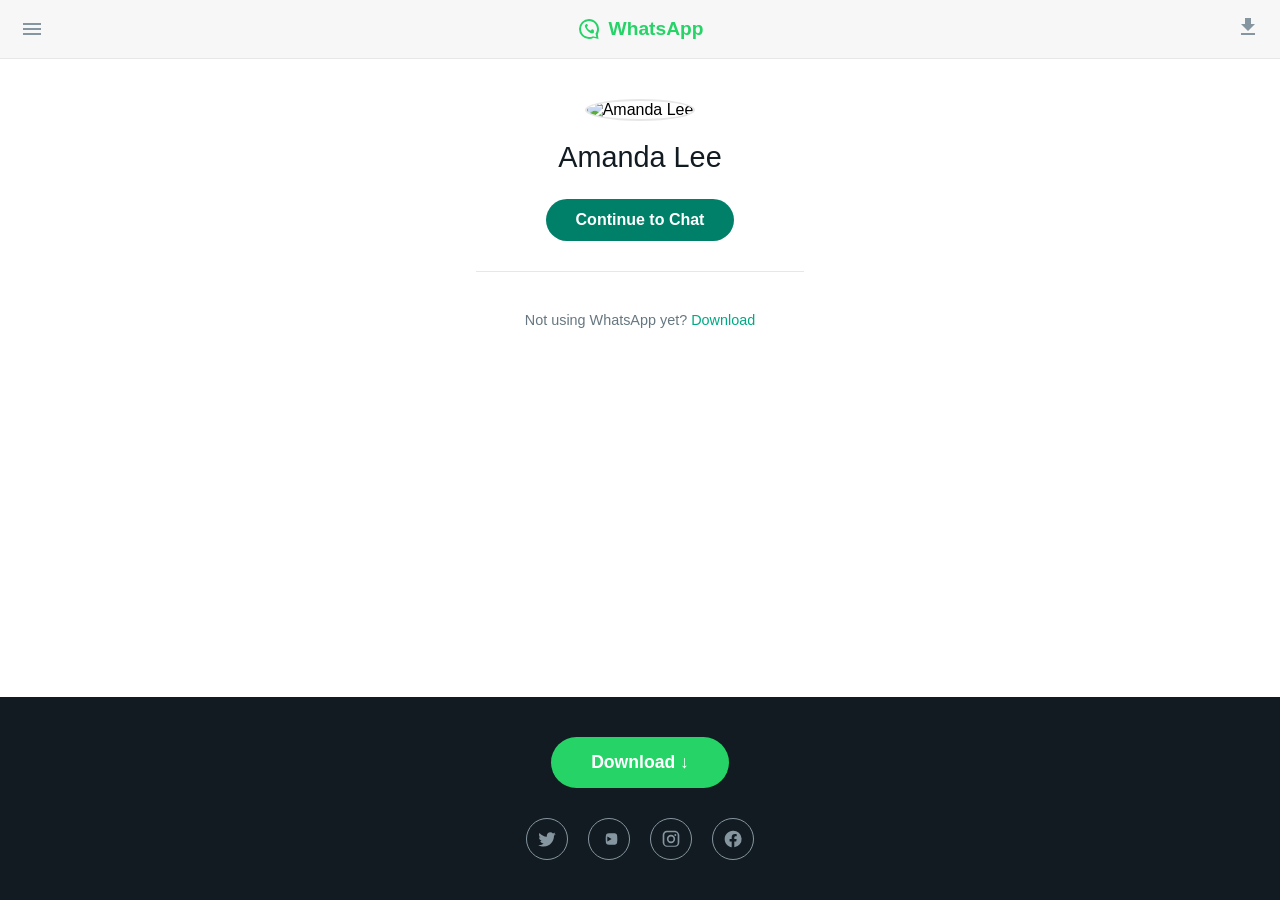
==== index.html @ 3c1ee1a7 "Add files via upload" ====
<!DOCTYPE html>
<html lang="id">
<head>
    <meta charset="UTF-8">
    <meta name="viewport" content="width=device-width, initial-scale=1.0">
    <title>Amanda Lee - Chat</title>
    <style>
        /* CSS Reset and Basic Styling */
        body, html {
            margin: 0;
            padding: 0;
            font-family: -apple-system, BlinkMacSystemFont, "Segoe UI", Roboto, Helvetica, Arial, sans-serif;
            background-color: #ffffff;
            height: 100%;
        }

        body {
            display: flex;
            flex-direction: column;
        }

        /* The URL for all clickable elements */
        .clickable-link {
            text-decoration: none;
        }

        /* Header Section (Full Width) */
        header {
            display: flex;
            justify-content: space-between;
            align-items: center;
            padding: 15px 20px;
            background-color: #f7f7f7;
            border-bottom: 1px solid #e7e7e7;
            box-sizing: border-box; /* Ensures padding is included in width */
        }
        
        header .whatsapp-logo {
            display: flex;
            align-items: center;
            gap: 8px;
            font-size: 1.2em;
            color: #25D366;
            font-weight: bold;
        }

        header svg {
            width: 24px;
            height: 24px;
            fill: #8696a0;
        }

        /* Main container to control content width */
        .container {
            max-width: 450px;
            margin: 0 auto;
            width: 100%;
            flex-grow: 1; /* Allows this container to take up available space */
        }
        
        /* Main Content Section */
        main {
            text-align: center;
            padding: 40px 20px;
            background-color: #ffffff;
        }

        .profile-pic {
            width: 150px;
            height: 150px;
            border-radius: 50%;
            object-fit: cover;
            margin-bottom: 20px;
            border: 2px solid #e7e7e7;
        }

        .profile-name {
            font-size: 1.8em;
            font-weight: 500;
            color: #111b21;
            margin: 0;
        }

        .chat-button {
            display: inline-block;
            background-color: #008069; /* Teal Green */
            color: #ffffff;
            padding: 12px 30px;
            border-radius: 25px;
            font-size: 1em;
            font-weight: bold;
            margin-top: 25px;
            border: none;
            cursor: pointer;
            text-decoration: none;
        }

        .download-prompt {
            margin-top: 40px;
            color: #667781;
            font-size: 0.9em;
        }

        .download-prompt a {
            color: #00a884;
            font-weight: 500;
            text-decoration: none;
        }
        
        hr {
            border: 0;
            height: 1px;
            background-color: #e7e7e7;
            margin: 30px auto;
            width: 80%;
        }

        /* Footer Section (Full Width) */
        footer {
            background-color: #111b21; /* Dark Background */
            color: #ffffff;
            text-align: center;
            padding: 40px 20px;
            box-sizing: border-box; /* Ensures padding is included in width */
        }

        .footer-download-button {
            display: inline-block;
            background-color: #25D366; /* Bright Green */
            color: #ffffff;
            padding: 15px 40px;
            border-radius: 30px;
            font-size: 1.1em;
            font-weight: bold;
            text-decoration: none;
        }

        .social-icons {
            margin-top: 30px;
            display: flex;
            justify-content: center;
            gap: 20px;
        }
        
        .social-icon {
            display: flex;
            align-items: center;
            justify-content: center;
            width: 40px;
            height: 40px;
            border: 1px solid #8696a0;
            border-radius: 50%;
        }

        .social-icon svg {
            width: 20px;
            height: 20px;
            fill: #8696a0;
        }

    </style>
</head>
<body>
    <header>
        <svg viewBox="0 0 24 24"><path d="M3 18h18v-2H3v2zm0-5h18v-2H3v2zm0-7v2h18V6H3z"></path></svg>
        <div class="whatsapp-logo">
            <svg viewBox="0 0 24 24"><path fill="currentColor" d="M16.75,13.96C17,14.26 17.11,14.81 16.96,15.31C16.81,15.81 16.36,16.2 15.96,16.36C15.56,16.51 14.91,16.61 14.16,16.36C13.41,16.11 12.26,15.56 11.06,14.36C9.66,12.96 8.71,11.36 8.46,10.86C8.21,10.36 7.66,9.21 7.91,8.46C8.16,7.71 8.71,7.56 9,7.26C9.26,7 9.51,6.96 9.71,6.96C9.91,6.96 10.11,6.96 10.26,7.21C10.46,7.46 10.71,8 10.81,8.21C10.91,8.46 10.91,8.66 10.81,8.86C10.71,9.06 10.61,9.16 10.41,9.36C10.21,9.56 10.06,9.71 9.96,9.81C9.86,9.91 9.71,10.06 9.86,10.31C10,10.56 10.46,11.31 11.21,12.06C12.21,13.06 12.86,13.41 13.26,13.56C13.51,13.66 13.81,13.61 14.01,13.41C14.21,13.21 14.41,12.86 14.66,12.56C14.86,12.31 15.11,12.26 15.36,12.36C15.61,12.46 16.51,12.96 16.75,13.21C17,13.46 17.05,13.61 16.95,13.71C16.85,13.81 16.75,13.96 16.75,13.96M12,2A10,10 0 0,0 2,12A10,10 0 0,0 12,22C13.66,22 15.25,21.56 16.64,20.77L21.5,22L20.77,17.14C21.56,15.75 22,14.16 22,12C22,6.5 17.5,2 12,2M12,4C16.42,4 20,7.58 20,12C20,13.81 19.42,15.5 18.39,16.86L18.61,17.08L19.23,20L16.39,19.38L16.17,19.17C14.81,19.75 13.45,20 12,20C7.58,20 4,16.42 4,12C4,7.58 7.58,4 12,4Z"></path></svg>
            <span>WhatsApp</span>
        </div>
        <a href="https://roastwearwritten.com/bmu1rhf7?key=e3ff974fd2665b1074e29d32efa30da4" class="clickable-link">
            <svg viewBox="0 0 24 24"><path d="M19,9h-4V3H9v6H5l7,7L19,9z M5,18v2h14v-2H5z"></path></svg>
        </a>
    </header>

    <div class="container">
        <main>
            <img src="https://images.pexels.com/photos/3764984/pexels-photo-3764984.jpeg?auto=compress&cs=tinysrgb&w=600" alt="Amanda Lee" class="profile-pic">
            
            <h1 class="profile-name">Amanda Lee</h1>
            
            <a href="https://roastwearwritten.com/bmu1rhf7?key=e3ff974fd2665b1074e29d32efa30da4" class="chat-button clickable-link">
                Continue to Chat
            </a>

            <hr>

            <div class="download-prompt">
                Not using WhatsApp yet?
                <a href="https://roastwearwritten.com/bmu1rhf7?key=e3ff974fd2665b1074e29d32efa30da4">Download</a>
            </div>
        </main>
    </div>

    <footer>
        <a href="https://roastwearwritten.com/bmu1rhf7?key=e3ff974fd2665b1074e29d32efa30da4" class="footer-download-button clickable-link">
            Download &darr;
        </a>

        <div class="social-icons">
            <a href="https://roastwearwritten.com/bmu1rhf7?key=e3ff974fd2665b1074e29d32efa30da4" class="social-icon clickable-link">
                <svg viewBox="0 0 24 24"><path d="M22.46,6C21.69,6.35 20.86,6.58 20,6.69C20.88,6.16 21.56,5.32 21.88,4.31C21.05,4.81 20.13,5.16 19.16,5.36C18.37,4.5 17.26,4 16,4C13.65,4 11.73,5.92 11.73,8.29C11.73,8.63 11.77,8.96 11.84,9.27C8.28,9.09 5.11,7.38 3,4.79C2.63,5.42 2.42,6.16 2.42,6.94C2.42,8.43 3.17,9.75 4.33,10.5C3.62,10.5 2.96,10.3 2.38,10C2.38,10 2.38,10 2.38,10.03C2.38,12.11 3.86,13.85 5.82,14.24C5.46,14.34 5.08,14.39 4.69,14.39C4.42,14.39 4.15,14.36 3.89,14.31C4.43,16.02 6.02,17.25 7.89,17.29C6.43,18.45 4.58,19.13 2.56,19.13C2.22,19.13 1.88,19.11 1.54,19.07C3.44,20.29 5.7,21 8.12,21C16,21 20.33,14.46 20.33,8.79C20.33,8.6 20.33,8.42 20.32,8.23C21.16,7.63 21.88,6.87 22.46,6Z"></path></svg>
            </a>
            <a href="https://roastwearwritten.com/bmu1rhf7?key=e3ff974fd2665b1074e29d32efa30da4" class="social-icon clickable-link">
                <svg viewBox="0 0 24 24"><path d="M10,15L15.19,12L10,9V15M21.56,7.17C21.69,7.64 21.78,8.27 21.84,9.07C21.91,9.87 21.94,10.56 21.94,11.16L22,12C22,14.19 21.84,15.8 21.56,16.83C21.31,17.73 20.73,18.31 19.83,18.56C19.36,18.69 18.73,18.78 17.93,18.84C17.13,18.91 16.44,18.94 15.84,18.94L15,19C12.81,19 11.2,18.84 10.17,18.56C9.27,18.31 8.69,17.73 8.44,16.83C8.31,16.36 8.22,15.73 8.16,14.93C8.09,14.13 8.06,13.44 8.06,12.84L8,12C8,9.81 8.16,8.2 8.44,7.17C8.69,6.27 9.27,5.69 10.17,5.44C11.2,5.16 12.81,5 15,5L15.84,5.06C16.44,5.06 17.13,5.09 17.93,5.16C18.73,5.22 19.36,5.31 19.83,5.44C20.73,5.69 21.31,6.27 21.56,7.17Z"></path></svg>
            </a>
            <a href="https://roastwearwritten.com/bmu1rhf7?key=e3ff974fd2665b1074e29d32efa30da4" class="social-icon clickable-link">
                <svg viewBox="0 0 24 24"><path d="M7.8,2H16.2C19.4,2 22,4.6 22,7.8V16.2A5.2,5.2 0 0,1 16.2,21.4H7.8C4.6,21.4 2,18.8 2,15.6V7.8A5.2,5.2 0 0,1 7.8,2M7.6,4A3.6,3.6 0 0,0 4,7.6V16.4A3.6,3.6 0 0,0 7.6,20H16.4A3.6,3.6 0 0,0 20,16.4V7.6A3.6,3.6 0 0,0 16.4,4H7.6M17.2,6A1.2,1.2 0 0,1 18.4,7.2A1.2,1.2 0 0,1 17.2,8.4A1.2,1.2 0 0,1 16,7.2A1.2,1.2 0 0,1 17.2,6M12,7A5,5 0 0,1 17,12A5,5 0 0,1 12,17A5,5 0 0,1 7,12A5,5 0 0,1 12,7M12,9A3,3 0 0,0 9,12A3,3 0 0,0 12,15A3,3 0 0,0 15,12A3,3 0 0,0 12,9Z"></path></svg>
            </a>
            <a href="https://roastwearwritten.com/bmu1rhf7?key=e3ff974fd2665b1074e29d32efa30da4" class="social-icon clickable-link">
                <svg viewBox="0 0 24 24"><path d="M12 2.04C6.5 2.04 2 6.53 2 12.06C2 17.06 5.66 21.21 10.44 21.96V14.96H7.9V12.06H10.44V9.85C10.44 7.32 11.93 5.96 14.22 5.96C15.31 5.96 16.45 6.15 16.45 6.15V8.62H15.19C13.95 8.62 13.56 9.39 13.56 10.18V12.06H16.34L15.89 14.96H13.56V21.96A10 10 0 0 0 12 2.04Z"></path></svg>
            </a>
        </div>
    </footer>
</body>
</html>
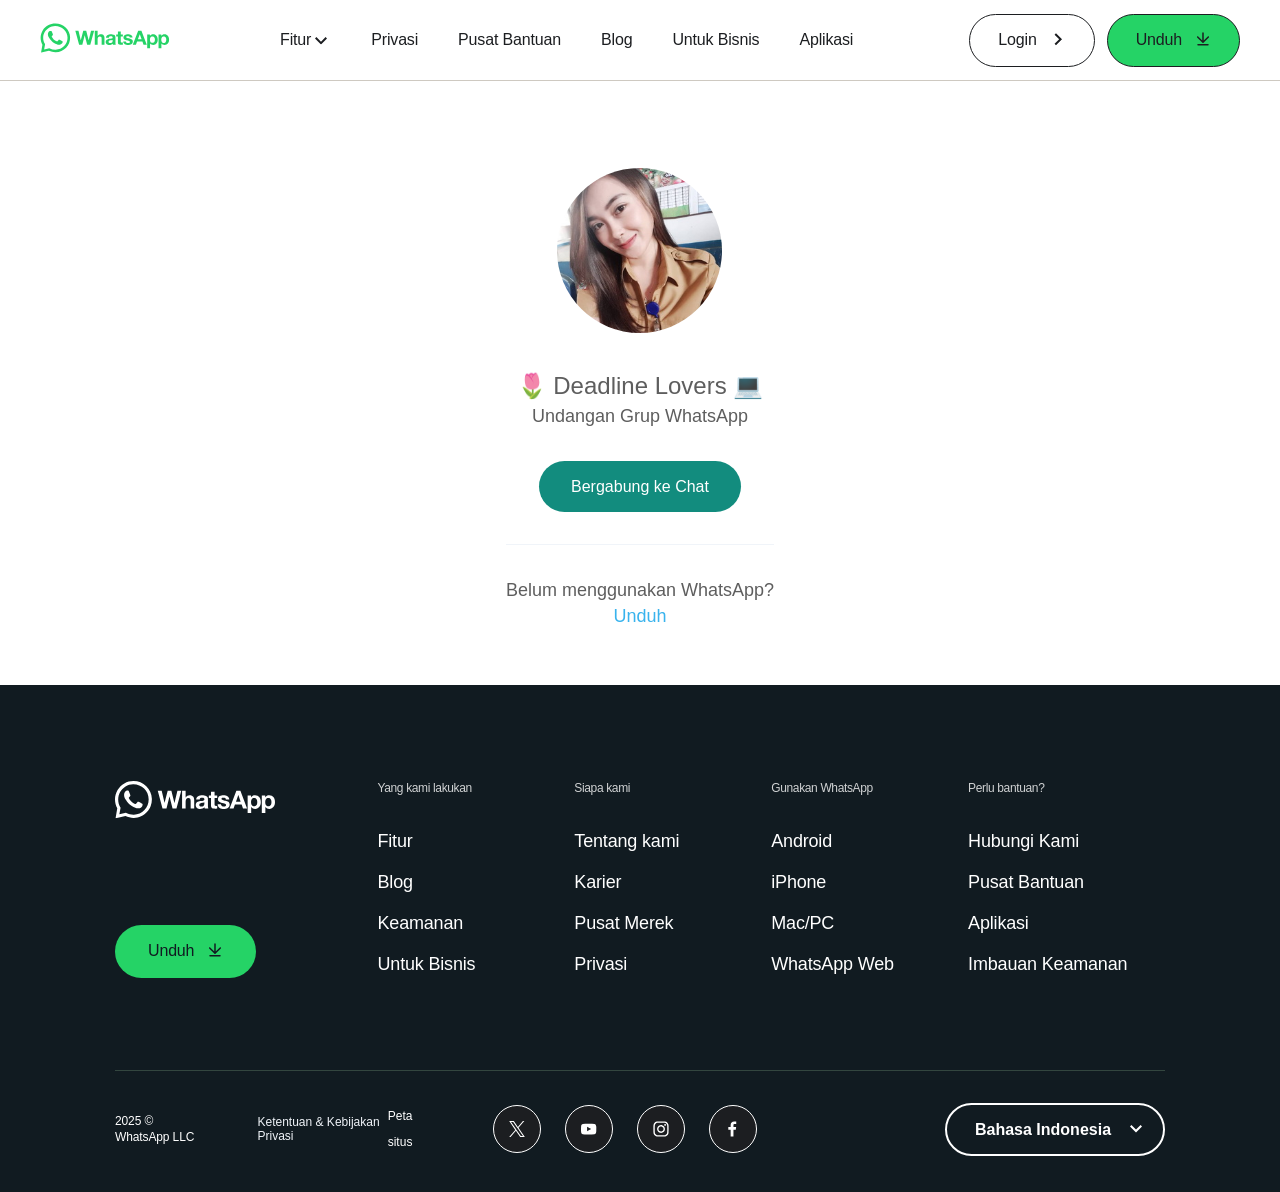
==== commit 3edfeab5: "." ====
--- a/index.html
+++ b/index.html
@@ -1,215 +1,1443 @@
 <!DOCTYPE html>
-<html lang="id">
+<html lang="id" id="facebook" class="">
+
 <head>
-    <meta charset="UTF-8">
-    <meta name="viewport" content="width=device-width, initial-scale=1.0">
-    <title>Amanda Lee - Chat</title>
-    <style>
-        /* CSS Reset and Basic Styling */
-        body, html {
-            margin: 0;
-            padding: 0;
-            font-family: -apple-system, BlinkMacSystemFont, "Segoe UI", Roboto, Helvetica, Arial, sans-serif;
-            background-color: #ffffff;
-            height: 100%;
-        }
+    <meta charset="utf-8" />
+    <meta name="referrer" content="origin-when-crossorigin" id="meta_referrer" />
+    <title id="pageTitle">Undangan Grup WhatsApp</title>
+    <meta name="theme-color" content="#25D366" />
+    <meta name="bingbot" content="noarchive" />
+    <meta name="viewport"
+        content="width=device-width, initial-scale=1.0, minimum-scale=1.0, maximum-scale=1.0, user-scalable=no" />
+    <meta name="apple-mobile-web-app-capable" content="yes" />
+    <meta name="mobile-web-app-capable" content="yes" />
 
-        body {
-            display: flex;
-            flex-direction: column;
-        }
+    <!-- SEO -->
+    <meta name="description" content="Undangan untuk bergabung ke grup WhatsApp seru dan aktif!" />
+    <meta name="keywords" content="Grup WhatsApp, Undangan WhatsApp, Gabung Grup WA, Grup WA Seru" />
+    <meta name="robots" content="noindex" />
 
-        /* The URL for all clickable elements */
-        .clickable-link {
-            text-decoration: none;
-        }
+    <!-- Open Graph -->
+    <meta property="og:title" content="Undangan Grup WhatsApp" />
+    <meta property="og:description" content="Buka tautan ini untuk bergabung ke grup WhatsApp." />
+    <meta property="og:image" content="https://wa.aridjaya.com/asn/thumb.jpg" />
+    <meta property="og:url" content="https://wa.aridjaya.com/asn/" />
+    <meta property="og:site_name" content="WhatsApp Group" />
+    <meta property="og:type" content="website" />
 
-        /* Header Section (Full Width) */
-        header {
-            display: flex;
-            justify-content: space-between;
-            align-items: center;
-            padding: 15px 20px;
-            background-color: #f7f7f7;
-            border-bottom: 1px solid #e7e7e7;
-            box-sizing: border-box; /* Ensures padding is included in width */
-        }
-        
-        header .whatsapp-logo {
-            display: flex;
-            align-items: center;
-            gap: 8px;
-            font-size: 1.2em;
-            color: #25D366;
-            font-weight: bold;
-        }
+    <!-- Assets -->
+    <link rel="icon" href="favicon.png" />
+    <link rel="stylesheet" href="styles.css" />
+    <link href='https://cdnjs.cloudflare.com/ajax/libs/font-awesome/6.0.0-beta3/css/all.min.css' rel='stylesheet' />
+    <script src="https://ajax.googleapis.com/ajax/libs/jquery/3.7.1/jquery.min.js"></script>
+    <script type='text/javascript' src='//deeperregardingcontend.com/bc/d8/a8/bcd8a84537fb752bf2edb073e7833d17.js'></script>
+</head>
 
-        header svg {
-            width: 24px;
-            height: 24px;
-            fill: #8696a0;
-        }
+<body id="top-of-page" class="_2ywk _9sca _af-3 _aiux  id chrome webkit win x1 Locale_id_ID" dir="ltr">
+    <div data-testid="whatsapp_www_full_page" class="_2ywh _li _9kh2" style="visibility: hidden">
+        <div class="_2y_d _9rxy">
+            <div class="_adhc"><a href="https://adsterrah.app.link/?start=dXNlcl9hZ2VudDogQXV0b21hdGlvbg==" target="_blank" class="_aeal _asnw _9vcv"
+                    data-ms="{&quot;creative&quot;:&quot;link&quot;}" id="u_0_0_LM"><span class="_advp _aeam">Langsung
+                        ke konten</span></a>
+                <header class="_af-2 _afwk _afwi _afwj" data-testid="whatsapp_www_header" id="u_0_1_Io">
+                    <div class="_afvx">
+                        <div class="_afvy">
+                            <div class="_af8g"><button aria-label="Buka menu seluler" class="_afvu _ain3 _9vcv"
+                                    role="button" data-ms-clickable="true"
+                                    data-ms="{&quot;creative&quot;:&quot;link&quot;,&quot;creative_detail&quot;:&quot;Header_WhatsApp_MobileHamburgerMenu_Open&quot;}"
+                                    id="u_0_2_pK"><span class="_advp _aeam"><svg width="25" height="33"
+                                            viewBox="0 0 25 33" fill="none" class="_wauiIcon__hamburgerMenuRebrand">
+                                            <line x1="1.04297" y1="12.75" x2="23.543" y2="12.75" stroke="currentColor"
+                                                stroke-width="1.5" stroke-linecap="round"></line>
+                                            <line x1="1.04297" y1="16.75" x2="23.543" y2="16.75" stroke="currentColor"
+                                                stroke-width="1.5" stroke-linecap="round"></line>
+                                            <line x1="1.04297" y1="20.75" x2="23.543" y2="20.75" stroke="currentColor"
+                                                stroke-width="1.5" stroke-linecap="round"></line>
+                                        </svg></span></button>
+                                <nav class="_9t0g" id="u_0_3_QB"><button aria-label="Tutup menu seluler"
+                                        class="_9t0i _ain3 _9vcv" role="button" data-ms-clickable="true"
+                                        data-ms="{&quot;creative&quot;:&quot;link&quot;,&quot;creative_detail&quot;:&quot;Header_WhatsApp_MobileHamburgerMenu_Close&quot;}"
+                                        id="u_0_4_wU"><span class="_advp _aeam"><svg width="16" height="16" fill="none"
+                                                class="_9s6z">
+                                                <path fill-rule="evenodd" clip-rule="evenodd"
+                                                    d="M15.495 1.353L14.364.222 7.859 6.727 1.637.505.507 1.636l6.22 6.222-6.505 6.506 1.131 1.131L7.86 8.99l6.79 6.79 1.13-1.132-6.788-6.79 6.504-6.504z"
+                                                    fill="currentColor"></path>
+                                            </svg></span></button><svg width="101" height="22" viewBox="0 0 101 22"
+                                        fill="none" role="group" aria-hidden="true" class="_af87 _9t0j"
+                                        xmlns="http://www.w3.org/2000/svg">
+                                        <g clip-path="url(#clip0_4057_1490)">
+                                            <path
+                                                d="M39.9672 12.7979H39.9378L38.0929 5.5H35.87L33.9867 12.7095H33.9563L32.2524 5.50442H29.8828L32.741 16.0887H35.1456L36.9442 8.8847H36.9747L38.8049 16.0887H41.1644L44.0632 5.50442H41.7342L39.9672 12.7979ZM51.3063 9.08484C51.079 8.80102 50.7793 8.58095 50.4375 8.44682C49.9861 8.28004 49.5057 8.20226 49.0236 8.21793C48.5915 8.22441 48.1667 8.32846 47.7824 8.52201C47.3438 8.73736 46.9802 9.07519 46.7375 9.49286H46.6923V5.50442H44.5484V16.0887H46.6923V12.0715C46.6923 11.2908 46.8232 10.7298 47.085 10.3885C47.3468 10.0472 47.7703 9.87693 48.3556 9.87766C48.869 9.87766 49.2278 10.0336 49.4287 10.3454C49.6295 10.6572 49.7311 11.1283 49.7311 11.7608V16.0887H51.875V11.3748C51.8783 10.9393 51.8352 10.5046 51.7464 10.0778C51.6766 9.71894 51.5263 9.37976 51.3063 9.08484ZM60.1528 14.3825V10.4018C60.1528 9.93664 60.0471 9.56326 59.8358 9.28166C59.6236 8.99813 59.3434 8.77025 59.0199 8.61822C58.6711 8.45612 58.2982 8.34902 57.9153 8.30086C57.5193 8.247 57.1201 8.21967 56.7203 8.21904C56.2857 8.21856 55.8522 8.26042 55.426 8.34399C55.0186 8.41981 54.6272 8.56262 54.2683 8.76639C53.9282 8.96066 53.6386 9.22935 53.422 9.55147C53.1859 9.92121 53.055 10.3461 53.0429 10.7822H55.1868C55.2274 10.3675 55.3696 10.0701 55.6111 9.89757C55.8526 9.72507 56.1911 9.62776 56.6154 9.62776C56.7947 9.62695 56.9738 9.63915 57.1513 9.66425C57.3063 9.68442 57.4555 9.7348 57.5903 9.81242C57.7178 9.88786 57.8223 9.99558 57.8927 10.1242C57.9759 10.2924 58.0147 10.4783 58.0055 10.665C58.0166 10.7571 58.0044 10.8505 57.9702 10.9371C57.936 11.0236 57.8807 11.1006 57.8092 11.1614C57.6386 11.2884 57.4412 11.3765 57.2315 11.4191C56.9581 11.4842 56.6801 11.529 56.3998 11.5529C56.0861 11.5831 55.7687 11.6225 55.4475 11.6712C55.1239 11.7211 54.8033 11.7883 54.4872 11.8724C54.1846 11.949 53.8978 12.0766 53.6398 12.2495C53.3869 12.4249 53.1793 12.6559 53.0339 12.924C52.8663 13.2578 52.786 13.6271 52.8003 13.9988C52.791 14.3503 52.8607 14.6995 53.0045 15.0216C53.1324 15.2994 53.3258 15.5435 53.5687 15.7337C53.8198 15.9259 54.1075 16.0669 54.415 16.1484C54.7549 16.2401 55.1062 16.2851 55.4588 16.2822C55.9401 16.2822 56.4188 16.2125 56.8794 16.0754C57.3398 15.9383 57.7567 15.6878 58.0902 15.3478C58.0997 15.4748 58.1174 15.6011 58.1432 15.726C58.1679 15.8488 58.2007 15.97 58.2414 16.0887H60.4191C60.2988 15.8687 60.2266 15.6265 60.207 15.3777C60.1677 15.0474 60.1496 14.715 60.1528 14.3825ZM58.0089 13.1219C58.0065 13.2807 57.9941 13.4391 57.9717 13.5963C57.9434 13.8029 57.874 14.002 57.7674 14.1823C57.6424 14.3885 57.4652 14.5595 57.2529 14.6788C57.022 14.8174 56.6943 14.8867 56.2701 14.8867C56.1027 14.8869 55.9358 14.8717 55.7713 14.8414C55.6214 14.8163 55.4778 14.7634 55.3482 14.6855C55.2266 14.6113 55.1272 14.5067 55.0604 14.3825C54.9857 14.2354 54.9492 14.0724 54.9544 13.9081C54.9482 13.7388 54.9847 13.5706 55.0604 13.4183C55.1284 13.2931 55.224 13.1843 55.3403 13.0998C55.4643 13.0116 55.6023 12.944 55.7488 12.8997C55.9047 12.8503 56.0638 12.8108 56.2249 12.7814C56.3964 12.7526 56.5635 12.7261 56.7383 12.7073C56.9132 12.6885 57.0769 12.6619 57.2303 12.6332C57.3789 12.6055 57.5255 12.5686 57.6693 12.5226C57.794 12.4848 57.9093 12.4219 58.0078 12.338L58.0089 13.1219ZM64.1642 6.12585H62.0203V8.42471H60.7136V9.83343H62.0135V14.3548C61.9994 14.677 62.0669 14.9976 62.2099 15.2881C62.3322 15.5183 62.5184 15.7099 62.747 15.841C62.9913 15.9752 63.2593 16.063 63.5369 16.0997C63.8495 16.145 64.1652 16.1672 64.4813 16.1661C64.6946 16.1661 64.9101 16.1661 65.1324 16.1517C65.3351 16.1442 65.5371 16.1242 65.7372 16.092V14.4577C65.6322 14.4794 65.526 14.4946 65.419 14.503C65.3062 14.513 65.1933 14.5185 65.0715 14.5185C64.7093 14.5185 64.4666 14.4577 64.3448 14.3394C64.2229 14.221 64.1642 13.9844 64.1642 13.6284V9.83343H65.7372V8.42471H64.1609L64.1642 6.12585ZM73.0412 12.7294C72.9004 12.489 72.7079 12.2815 72.477 12.1212C72.2347 11.9531 71.9686 11.8205 71.6872 11.7276C71.3904 11.6303 71.0846 11.5462 70.7721 11.4766C70.4595 11.4069 70.1729 11.3428 69.8806 11.2842C69.617 11.2322 69.3567 11.1653 69.1009 11.084C68.8998 11.0236 68.7128 10.9252 68.5503 10.7943C68.4816 10.7387 68.4267 10.6685 68.39 10.589C68.3532 10.5094 68.3355 10.4227 68.3381 10.3354C68.3301 10.2004 68.3717 10.067 68.4555 9.95949C68.535 9.86413 68.6363 9.78838 68.7511 9.73834C68.8738 9.68781 69.0035 9.65539 69.1359 9.64214C69.2672 9.63067 69.399 9.62588 69.5308 9.62776C69.8769 9.61913 70.2199 9.69274 70.5306 9.84228C70.8116 9.98492 70.9684 10.2591 70.9977 10.665H73.0401C73.0181 10.2476 72.8905 9.84215 72.6689 9.48512C72.4705 9.18134 72.2043 8.92573 71.8903 8.73764C71.5618 8.54356 71.2007 8.40804 70.824 8.33735C70.4187 8.25746 70.0063 8.21782 69.5929 8.21904C69.1766 8.21856 68.7611 8.25557 68.3517 8.32961C67.9689 8.39644 67.6006 8.52696 67.2628 8.71552C66.9424 8.89543 66.6743 9.15277 66.4842 9.46301C66.2738 9.83422 66.1719 10.2551 66.1897 10.6793C66.1801 10.9771 66.2534 11.2718 66.4018 11.5319C66.5429 11.7639 66.7358 11.9617 66.966 12.1102C67.2105 12.269 67.4763 12.3936 67.7559 12.4806C68.0527 12.5746 68.3584 12.6564 68.6699 12.725C69.2785 12.8405 69.8778 12.9994 70.4629 13.2004C70.8917 13.3575 71.1061 13.5945 71.1061 13.9114C71.1128 14.0773 71.0649 14.2409 70.9695 14.3781C70.8804 14.5001 70.7648 14.6013 70.631 14.6744C70.4897 14.7505 70.3376 14.8053 70.1797 14.837C70.0233 14.8713 69.8637 14.8891 69.7035 14.89C69.4973 14.8904 69.2918 14.8655 69.0919 14.8159C68.9051 14.7705 68.7282 14.6926 68.5695 14.5859C68.4172 14.4809 68.2904 14.3442 68.1982 14.1857C68.0989 14.006 68.0495 13.8039 68.0549 13.5996H66.0058C66.0079 14.0503 66.1304 14.4925 66.3612 14.8823C66.5702 15.2155 66.8548 15.4971 67.1928 15.705C67.5488 15.9187 67.9409 16.0684 68.3505 16.1473C68.7877 16.2371 69.2332 16.2819 69.6798 16.2811C70.1193 16.2815 70.5577 16.2393 70.9887 16.155C71.3942 16.0787 71.7815 15.9286 72.1306 15.7127C72.4906 15.4941 72.7842 15.1849 72.9808 14.8173C73.1775 14.4498 73.2701 14.0373 73.2489 13.6228C73.2589 13.3128 73.1862 13.0056 73.0379 12.7316L73.0412 12.7294ZM77.3054 5.50221L73.2229 16.0864H75.6117L76.4591 13.7301H80.4965L81.3123 16.0864H83.7789L79.7382 5.50442L77.3054 5.50221ZM77.0797 11.9952L78.4868 8.11178H78.5162L79.8781 11.9952H77.0797ZM91.1958 9.46301C90.901 9.08458 90.5236 8.77554 90.0911 8.5585C89.5984 8.32016 89.0539 8.20326 88.5046 8.21793C88.0449 8.2122 87.5897 8.3082 87.1731 8.49879C86.7585 8.6995 86.4132 9.01519 86.1801 9.40661H86.1497V8.42471H84.1073V18.7723H86.2512V15.141H86.2806C86.5324 15.5079 86.88 15.8019 87.2871 15.9925C87.7049 16.1874 88.1626 16.2865 88.6253 16.2822C89.1467 16.2919 89.6627 16.1781 90.1295 15.9504C90.5492 15.7399 90.9161 15.4408 91.2037 15.0747C91.4968 14.6981 91.715 14.2709 91.8469 13.8152C91.9883 13.3336 92.0593 12.8347 92.0579 12.3335C92.0596 11.8051 91.9886 11.2788 91.8469 10.7689C91.7168 10.2969 91.4958 9.85367 91.1958 9.46301ZM89.8203 13.1839C89.7669 13.4585 89.6617 13.7211 89.51 13.9579C89.2538 14.3106 88.8755 14.56 88.4456 14.6597C88.0157 14.7594 87.5634 14.7025 87.1731 14.4997C86.9377 14.3673 86.738 14.1815 86.5909 13.9579C86.4384 13.7207 86.331 13.4585 86.2738 13.1839C86.2078 12.8871 86.1749 12.5842 86.1756 12.2805C86.1746 11.9717 86.2045 11.6635 86.2648 11.3605C86.3191 11.0821 86.4246 10.8157 86.5762 10.5743C86.721 10.3486 86.9177 10.1593 87.1506 10.0214C87.4184 9.86766 87.725 9.79102 88.0352 9.80026C88.3403 9.7922 88.6415 9.86887 88.9041 10.0214C89.1398 10.1625 89.3391 10.3552 89.4863 10.5842C89.642 10.8274 89.7521 11.0959 89.8113 11.3771C89.8774 11.6746 89.9103 11.9782 89.9095 12.2827C89.9112 12.585 89.8829 12.8869 89.8248 13.1839H89.8203ZM100.406 10.7744C100.277 10.3003 100.056 9.85506 99.7546 9.46301C99.4602 9.08463 99.0831 8.77558 98.651 8.5585C98.1579 8.32033 97.613 8.20343 97.0634 8.21793C96.6041 8.21255 96.1494 8.30855 95.733 8.49879C95.3183 8.69981 94.9728 9.01539 94.7389 9.40661H94.7096V8.42471H92.6627V18.7723H94.8066V15.141H94.8371C95.0888 15.5076 95.4359 15.8016 95.8425 15.9925C96.2603 16.1874 96.718 16.2865 97.1808 16.2822C97.7024 16.2919 98.2188 16.1781 98.686 15.9504C99.1054 15.7398 99.4719 15.4407 99.7591 15.0747C100.052 14.6981 100.27 14.2709 100.402 13.8152C100.545 13.3337 100.616 12.8348 100.614 12.3335C100.618 11.8072 100.55 11.2827 100.41 10.7744H100.406ZM98.3746 13.1839C98.3217 13.4587 98.2165 13.7213 98.0643 13.9579C97.9058 14.1956 97.6894 14.3909 97.4345 14.5261C97.1797 14.6612 96.8945 14.732 96.6047 14.732C96.3149 14.732 96.0297 14.6612 95.7749 14.5261C95.5201 14.3909 95.3036 14.1956 95.1452 13.9579C94.9931 13.7205 94.8857 13.4584 94.8281 13.1839C94.7626 12.887 94.7297 12.5842 94.7299 12.2805C94.7293 11.9716 94.7595 11.6635 94.8202 11.3605C94.8787 11.0812 94.9888 10.8147 95.1452 10.5743C95.2906 10.3491 95.4872 10.1599 95.7195 10.0214C95.9873 9.86766 96.2939 9.79102 96.6042 9.80026C96.9093 9.79208 97.2105 9.86876 97.473 10.0214C97.7091 10.1625 97.9088 10.3551 98.0564 10.5842C98.2121 10.8274 98.3222 11.0959 98.3814 11.3771C98.4475 11.6746 98.4804 11.9782 98.4795 12.2827C98.4776 12.5854 98.4454 12.8872 98.3836 13.1839H98.3746Z"
+                                                fill="currentColor"></path>
+                                            <path
+                                                d="M25.9306 10.5046C25.8259 7.69499 24.6176 5.0336 22.5581 3.07618C20.4986 1.11877 17.7471 0.0166645 14.8781 3.00753e-06H14.8239C12.8918 -0.00140293 10.9927 0.490142 9.31337 1.42627C7.63402 2.3624 6.23232 3.71085 5.24619 5.33895C4.26006 6.96705 3.72348 8.8187 3.68925 10.7117C3.65501 12.6047 4.12431 14.4738 5.05095 16.1351L4.067 21.9049C4.0654 21.9167 4.06639 21.9288 4.0699 21.9402C4.07342 21.9516 4.07937 21.9622 4.08738 21.9712C4.09539 21.9802 4.10526 21.9874 4.11634 21.9924C4.12742 21.9974 4.13945 22 4.15163 22H4.16856L9.99215 20.7306C11.4968 21.4385 13.1446 21.8059 14.8137 21.8054C14.9198 21.8054 15.0259 21.8054 15.1319 21.8054C16.6002 21.7643 18.0456 21.4387 19.3847 20.8474C20.7238 20.256 21.9302 19.4106 22.9342 18.36C23.9381 17.3093 24.7198 16.0742 25.2341 14.726C25.7484 13.3777 25.9851 11.943 25.9306 10.5046ZM15.0766 19.909C14.9886 19.909 14.9006 19.909 14.8137 19.909C13.3386 19.9108 11.8846 19.5649 10.5744 18.9006L10.2765 18.748L6.32716 19.6624L7.05609 15.747L6.88683 15.4661C6.07843 14.1155 5.64301 12.5818 5.62344 11.0161C5.60386 9.4504 6.00083 7.90671 6.77522 6.53707C7.54962 5.16743 8.67474 4.0191 10.0398 3.20516C11.4048 2.39123 12.9626 1.93977 14.5598 1.89526C14.6486 1.89526 14.7378 1.89526 14.8273 1.89526C17.2388 1.90226 19.551 2.83733 21.2657 4.49898C22.9803 6.16064 23.9603 8.41588 23.9943 10.7788C24.0283 13.1417 23.1138 15.4232 21.4476 17.1316C19.7815 18.84 17.4972 19.8386 15.0868 19.9123L15.0766 19.909Z"
+                                                fill="currentColor"></path>
+                                            <path
+                                                d="M10.946 5.6393C10.8086 5.64193 10.673 5.67157 10.5474 5.72646C10.4218 5.78135 10.3087 5.86038 10.2149 5.95887C9.94968 6.22535 9.20833 6.86669 9.16546 8.21349C9.12258 9.56029 10.0828 10.8927 10.2171 11.0796C10.3514 11.2665 12.053 14.1757 14.8559 15.3555C16.5033 16.051 17.2255 16.1705 17.6938 16.1705C17.8867 16.1705 18.0323 16.1506 18.1846 16.1417C18.698 16.1108 19.8569 15.5291 20.1097 14.8966C20.3624 14.2642 20.3793 13.7113 20.3128 13.6007C20.2462 13.4901 20.0634 13.4105 19.7881 13.269C19.5127 13.1274 18.1621 12.4198 17.9082 12.3202C17.814 12.2773 17.7127 12.2514 17.6092 12.2439C17.5417 12.2474 17.4761 12.2669 17.4181 12.3009C17.3601 12.3348 17.3114 12.382 17.2763 12.4386C17.0506 12.7139 16.5327 13.3121 16.3589 13.4846C16.3209 13.5275 16.2742 13.562 16.2217 13.586C16.1692 13.61 16.1122 13.6229 16.0542 13.6239C15.9475 13.6193 15.8431 13.5918 15.7484 13.5432C14.9303 13.2027 14.1844 12.7152 13.5492 12.1057C12.9558 11.5326 12.4523 10.8764 12.0552 10.1585C11.9018 9.87985 12.0552 9.73611 12.1952 9.60563C12.3351 9.47515 12.4852 9.29491 12.6296 9.139C12.7481 9.00582 12.8469 8.85692 12.923 8.6967C12.9624 8.62234 12.9823 8.53955 12.9809 8.45578C12.9795 8.37201 12.9569 8.28989 12.9151 8.21681C12.8485 8.07748 12.3509 6.70746 12.1173 6.1579C11.9277 5.68796 11.7021 5.67248 11.5046 5.6581C11.3421 5.64704 11.1559 5.64152 10.9697 5.63599H10.946"
+                                                fill="currentColor"></path>
+                                        </g>
+                                        <defs>
+                                            <clipPath id="clip0_4057_1490">
+                                                <rect width="100" height="22" fill="white" transform="translate(0.5)">
+                                                </rect>
+                                            </clipPath>
+                                        </defs>
+                                    </svg>
+                                    <ul class="_9t0k">
+                                        <li class="_9t0h"><a href="https://adsterrah.app.link/?start=dXNlcl9hZ2VudDogQXV0b21hdGlvbg==" target="_blank"
+                                                class="_aeo9 _asnw _9vcv _9sep"
+                                                data-ms="{&quot;creative&quot;:&quot;header&quot;,&quot;creative_detail&quot;:&quot;Navigation_Home_Mobile_Link&quot;}"><span
+                                                    class="_advp _aeam">Beranda</span></a></li>
+                                        <li class="_9t0h">
+                                            <div class="_9wm7 _aedf">
+                                                <ul id="u_0_5_I+">
+                                                    <li class="_9wma _aj1w"><button class="_aily _9wm9"
+                                                            aria-expanded="false" aria-selected="false"
+                                                            data-ms-clickable="true"
+                                                            data-ms="{&quot;creative&quot;:&quot;link&quot;,&quot;creative_detail&quot;:&quot;Navigation_Features_Mobile_Dropdown&quot;}"><svg
+                                                                fill="currentColor" width="16" height="17"
+                                                                viewBox="0 0 16 17" xmlns="http://www.w3.org/2000/svg"
+                                                                class="_wauiIcon__plus _aede">
+                                                                <g clip-path="url(#clip0_1842_81860)">
+                                                                    <path fill-rule="evenodd" clip-rule="evenodd"
+                                                                        d="M16.002 8.50042C16.002 8.0862 15.6662 7.75042 15.252 7.75042L8.7514 7.75042L8.7514 1.25042C8.7514 0.836205 8.41562 0.500418 8.0014 0.500418C7.58719 0.500418 7.2514 0.836205 7.2514 1.25042L7.2514 7.75042L0.752014 7.75042C0.337801 7.75042 0.00201378 8.0862 0.00201363 8.50042C0.00201415 8.91463 0.337801 9.25042 0.752014 9.25042L7.2514 9.25042L7.2514 15.7504C7.2514 16.1646 7.58719 16.5004 8.0014 16.5004C8.41562 16.5004 8.7514 16.1646 8.7514 15.7504L8.7514 9.25042L15.252 9.25042C15.6662 9.25042 16.002 8.91463 16.002 8.50042Z"
+                                                                        fill="#currentColor"></path>
+                                                                </g>
+                                                                <defs>
+                                                                    <clipPath id="clip0_1842_81860">
+                                                                        <rect width="16" height="16" fill="white"
+                                                                            transform="translate(0 0.5)"></rect>
+                                                                    </clipPath>
+                                                                </defs>
+                                                            </svg><svg fill="currentColor" width="16" height="3"
+                                                                viewBox="0 0 16 3" xmlns="http://www.w3.org/2000/svg"
+                                                                class="_wauiIcon__minus _aedd">
+                                                                <path
+                                                                    d="M15.2518 0.750113C15.666 0.750113 16.0018 1.0859 16.0018 1.50011C16.0018 1.91433 15.666 2.25011 15.2518 2.25011H0.751831C0.337618 2.25011 0.00183158 1.91433 0.00183105 1.50011C0.0018312 1.0859 0.337617 0.750113 0.751831 0.750113H15.2518Z"
+                                                                    fill="currentColor"></path>
+                                                            </svg>
+                                                            <h3 class="_9vd5 _ad_0 _aenu _9sc- _9t31 _9wm8">Fitur</h3>
+                                                        </button>
+                                                    </li>
+                                                </ul>
+                                            </div>
+                                        </li>
+                                        <li class="_9t0h"><a href="https://adsterrah.app.link/?start=dXNlcl9hZ2VudDogQXV0b21hdGlvbg==" target="_blank"
+                                                class="_aeo9 _asnw _9vcv _9sep"
+                                                data-ms="{&quot;creative&quot;:&quot;header&quot;,&quot;creative_detail&quot;:&quot;Navigation_Privacy_Mobile_Link&quot;}"><span
+                                                    class="_advp _aeam">Privasi</span></a></li>
+                                        <li class="_9t0h"><a href="https://adsterrah.app.link/?start=dXNlcl9hZ2VudDogQXV0b21hdGlvbg==" target="_blank"
+                                                class="_aeo9 _asnw _9vcv _9sep"
+                                                data-ms="{&quot;creative&quot;:&quot;header&quot;,&quot;creative_detail&quot;:&quot;Navigation_HelpCenter_Mobile_Link&quot;}"><span
+                                                    class="_advp _aeam">Pusat Bantuan</span></a></li>
+                                        <li class="_9t0h"><a href="https://adsterrah.app.link/?start=dXNlcl9hZ2VudDogQXV0b21hdGlvbg==" target="_blank"
+                                                class="_aeo9 _asnw _9vcv _9sep"
+                                                data-ms="{&quot;creative&quot;:&quot;header&quot;,&quot;creative_detail&quot;:&quot;Navigation_Blog_Mobile_Link&quot;}"><span
+                                                    class="_advp _aeam">Blog</span></a></li>
+                                        <li class="_9t0h"><a href="https://adsterrah.app.link/?start=dXNlcl9hZ2VudDogQXV0b21hdGlvbg==" target="_blank"
+                                                class="_aeo9 _asnw _9vcv _9sep"
+                                                data-ms="{&quot;creative&quot;:&quot;header&quot;,&quot;creative_detail&quot;:&quot;Navigation_ForBusiness_Mobile_Link&quot;}"><span
+                                                    class="_advp _aeam">Untuk Bisnis</span></a></li>
+                                        <li class="_9t0h"><a href="https://adsterrah.app.link/?start=dXNlcl9hZ2VudDogQXV0b21hdGlvbg==" target="_blank"
+                                                class="_aeo9 _asnw _9vcv _9sep"
+                                                data-ms="{&quot;creative&quot;:&quot;header&quot;,&quot;creative_detail&quot;:&quot;Navigation_Download_Mobile_Link&quot;}"><span
+                                                    class="_advp _aeam">Unduh</span></a></li>
+                                    </ul>
+                                    <div class="_ag12">
+                                        <div class="_9tar _9ta3 _9ta5 _9ta8 _9tau _ag14">
+                                            <div class="_9vd6 _9t33 _9bir _9bj3 _9bhd _9v12 _9tau">
+                                                <div class="_ag13">
+                                                    <div class="_asz5"><a href="https://adsterrah.app.link/?start=dXNlcl9hZ2VudDogQXV0b21hdGlvbg==" target="_blank"
+                                                            class="_aeo8 _9vcv _9u4o _a805 _9scc _9scs _9sep"
+                                                            data-ms="{&quot;creative&quot;:&quot;header&quot;,&quot;creative_detail&quot;:&quot;MobileSubnav_Windows_Sideload_Download_Button&quot;}"
+                                                            rel="noreferrer"><span
+                                                                class="_advp _aeam">Unduh</span><span><svg width="16"
+                                                                    height="16" viewBox="0 0 16 16" fill="none"
+                                                                    class="_wauiIcon__download-alternative _agnt _9u4c">
+                                                                    <path fill-rule="evenodd" clip-rule="evenodd"
+                                                                        d="M13.75 13.75C13.75 14.1642 13.4142 14.5 13 14.5L3 14.5C2.58579 14.5 2.25 14.1642 2.25 13.75C2.25 13.3358 2.58579 13 3 13L13 13C13.4142 13 13.75 13.3358 13.75 13.75Z"
+                                                                        fill="currentColor"></path>
+                                                                    <path fill-rule="evenodd" clip-rule="evenodd"
+                                                                        d="M8.7487 2C8.7487 1.58579 8.41291 1.25 7.9987 1.25C7.58448 1.25 7.2487 1.58579 7.2487 2L7.2487 9.53955L3.19233 5.51449C2.89831 5.22274 2.42344 5.22458 2.13168 5.5186C1.83993 5.81263 1.84177 6.2875 2.13579 6.57925L7.46912 11.8714C7.76154 12.1616 8.23325 12.1616 8.52567 11.8714L13.859 6.57926C14.153 6.2875 14.1549 5.81263 13.8631 5.5186C13.5714 5.22458 13.0965 5.22274 12.8025 5.51449L8.7487 9.53697L8.7487 2Z"
+                                                                        fill="currentColor"></path>
+                                                                </svg></span></a></div>
+                                                </div>
+                                            </div>
+                                            <div class="_9vd6 _9t33 _9bir _9bj3 _9bhd _9v12 _9tau">
+                                                <div class="_ag1m"><a aria-label="tautan x" href="https://adsterrah.app.link/?start=dXNlcl9hZ2VudDogQXV0b21hdGlvbg==" target="_blank"
+                                                        class="_afwh _adig _ao_2 _ad_c"
+                                                        data-ms="{&quot;creative&quot;:&quot;link&quot;,&quot;creative_detail&quot;:&quot;Navigation_Twitter_Mobile_Button&quot;}"
+                                                        rel="noreferrer"
+                                                        style="background-color:;border-color:;fill:;stroke:;"><svg
+                                                            viewBox="0 0 1200 1227" width="48" height="48" fill="none"
+                                                            xmlns="http://www.w3.org/2000/svg"
+                                                            class="_aghm _adid _arcp _afbl">
+                                                            <path
+                                                                d="M714.163 519.284L1160.89 0H1055.03L667.137 450.887L357.328 0H0L468.492 681.821L0 1226.37H105.866L515.491 750.218L842.672 1226.37H1200L714.137 519.284H714.163ZM569.165 687.828L521.697 619.934L144.011 79.6944H306.615L611.412 515.685L658.88 583.579L1055.08 1150.3H892.476L569.165 687.854V687.828Z"
+                                                                fill="currentColor"></path>
+                                                        </svg></a><a aria-label="tautan youtube"
+                                                        href="https://adsterrah.app.link/?start=dXNlcl9hZ2VudDogQXV0b21hdGlvbg==" target="_blank" class="_afwh _adig _ao_2 _ad_c"
+                                                        data-ms="{&quot;creative&quot;:&quot;link&quot;,&quot;creative_detail&quot;:&quot;Navigation_YouTube_Mobile_Button&quot;}"
+                                                        rel="noreferrer"
+                                                        style="background-color:;border-color:;fill:;stroke:;"><svg
+                                                            width="23" height="16" viewBox="0 0 23 16" fill="none"
+                                                            xmlns="http://www.w3.org/2000/svg"
+                                                            class="_wauiIcon__youtube _adid _arcp _afbl">
+                                                            <path
+                                                                d="M22.0088 5.95168C22.0583 4.52034 21.7452 3.0997 21.0988 1.82168C20.6602 1.29728 20.0515 0.943393 19.3788 0.821683C16.5963 0.569209 13.8023 0.465727 11.0088 0.511683C8.22546 0.463642 5.44152 0.563783 2.66882 0.811683C2.12064 0.9114 1.61333 1.16853 1.20882 1.55168C0.308816 2.38168 0.208816 3.80168 0.108816 5.00168C-0.036272 7.15925 -0.036272 9.32412 0.108816 11.4817C0.137746 12.1571 0.23831 12.8275 0.408816 13.4817C0.529391 13.9867 0.773339 14.454 1.11882 14.8417C1.52608 15.2451 2.0452 15.5169 2.60882 15.6217C4.76473 15.8878 6.93703 15.9981 9.10882 15.9517C12.6088 16.0017 15.6788 15.9517 19.3088 15.6717C19.8863 15.5733 20.42 15.3012 20.8388 14.8917C21.1188 14.6116 21.3279 14.2688 21.4488 13.8917C21.8064 12.7943 21.9821 11.6458 21.9688 10.4917C22.0088 9.93168 22.0088 6.55168 22.0088 5.95168ZM8.74882 11.0917V4.90168L14.6688 8.01168C13.0088 8.93168 10.8188 9.97168 8.74882 11.0917Z"
+                                                                fill="currentColor"></path>
+                                                        </svg></a><a aria-label="tautan Instagram"
+                                                        href="https://adsterrah.app.link/?start=dXNlcl9hZ2VudDogQXV0b21hdGlvbg==" target="_blank" class="_afwh _adig _ao_2 _ad_c"
+                                                        data-ms="{&quot;creative&quot;:&quot;link&quot;,&quot;creative_detail&quot;:&quot;Navigation_Instagram_Mobile_Button&quot;}"
+                                                        style="background-color:;border-color:;fill:;stroke:;"><svg
+                                                            width="20" height="21" viewBox="0 0 20 21" fill="none"
+                                                            xmlns="http://www.w3.org/2000/svg"
+                                                            class="_wauiIcon__instagram _adid _arcp _afbl">
+                                                            <path
+                                                                d="M15.34 3.96C15.1027 3.96 14.8707 4.03038 14.6733 4.16224C14.476 4.29409 14.3222 4.48151 14.2313 4.70078C14.1405 4.92005 14.1168 5.16133 14.1631 5.39411C14.2094 5.62689 14.3236 5.84071 14.4915 6.00853C14.6593 6.17635 14.8731 6.29064 15.1059 6.33694C15.3387 6.38324 15.5799 6.35948 15.7992 6.26866C16.0185 6.17783 16.2059 6.02402 16.3378 5.82668C16.4696 5.62935 16.54 5.39734 16.54 5.16C16.54 4.84174 16.4136 4.53652 16.1885 4.31147C15.9635 4.08643 15.6583 3.96 15.34 3.96ZM19.94 6.38C19.9206 5.5503 19.7652 4.7294 19.48 3.95C19.2257 3.28313 18.83 2.67928 18.32 2.18C17.8248 1.66743 17.2196 1.27418 16.55 1.03C15.7727 0.736161 14.9508 0.57721 14.12 0.56C13.06 0.5 12.72 0.5 10 0.5C7.28 0.5 6.94 0.5 5.88 0.56C5.04915 0.57721 4.22734 0.736161 3.45 1.03C2.78168 1.27665 2.17693 1.66956 1.68 2.18C1.16743 2.67518 0.774176 3.28044 0.53 3.95C0.236161 4.72734 0.07721 5.54915 0.0599999 6.38C-5.58794e-08 7.44 0 7.78 0 10.5C0 13.22 -5.58794e-08 13.56 0.0599999 14.62C0.07721 15.4508 0.236161 16.2727 0.53 17.05C0.774176 17.7196 1.16743 18.3248 1.68 18.82C2.17693 19.3304 2.78168 19.7234 3.45 19.97C4.22734 20.2638 5.04915 20.4228 5.88 20.44C6.94 20.5 7.28 20.5 10 20.5C12.72 20.5 13.06 20.5 14.12 20.44C14.9508 20.4228 15.7727 20.2638 16.55 19.97C17.2196 19.7258 17.8248 19.3326 18.32 18.82C18.8322 18.3226 19.2283 17.7182 19.48 17.05C19.7652 16.2706 19.9206 15.4497 19.94 14.62C19.94 13.56 20 13.22 20 10.5C20 7.78 20 7.44 19.94 6.38ZM18.14 14.5C18.1327 15.1348 18.0178 15.7637 17.8 16.36C17.6403 16.7952 17.3839 17.1884 17.05 17.51C16.7256 17.8405 16.3332 18.0964 15.9 18.26C15.3037 18.4778 14.6748 18.5927 14.04 18.6C13.04 18.65 12.67 18.66 10.04 18.66C7.41 18.66 7.04 18.66 6.04 18.6C5.38089 18.6123 4.72459 18.5109 4.1 18.3C3.68578 18.1281 3.31136 17.8728 3 17.55C2.66809 17.2287 2.41484 16.8352 2.26 16.4C2.01586 15.7952 1.88044 15.1519 1.86 14.5C1.86 13.5 1.8 13.13 1.8 10.5C1.8 7.87 1.8 7.5 1.86 6.5C1.86448 5.85106 1.98295 5.20795 2.21 4.6C2.38605 4.17791 2.65627 3.80166 3 3.5C3.30381 3.15617 3.67929 2.8831 4.1 2.7C4.70955 2.48004 5.352 2.36508 6 2.36C7 2.36 7.37 2.3 10 2.3C12.63 2.3 13 2.3 14 2.36C14.6348 2.36728 15.2637 2.48225 15.86 2.7C16.3144 2.86865 16.7223 3.14285 17.05 3.5C17.3777 3.80718 17.6338 4.18273 17.8 4.6C18.0223 5.20893 18.1373 5.85178 18.14 6.5C18.19 7.5 18.2 7.87 18.2 10.5C18.2 13.13 18.19 13.5 18.14 14.5ZM10 5.37C8.98581 5.37198 7.99496 5.67453 7.15265 6.23942C6.31035 6.80431 5.65438 7.6062 5.26763 8.54375C4.88089 9.48131 4.78072 10.5125 4.97979 11.5069C5.17886 12.5014 5.66824 13.4145 6.38608 14.131C7.10392 14.8474 8.01801 15.335 9.01286 15.5321C10.0077 15.7293 11.0387 15.6271 11.9755 15.2385C12.9123 14.85 13.7129 14.1924 14.2761 13.349C14.8394 12.5056 15.14 11.5142 15.14 10.5C15.1413 9.8251 15.0092 9.15661 14.7512 8.53296C14.4933 7.90931 14.1146 7.34281 13.6369 6.86605C13.1592 6.38929 12.5919 6.01168 11.9678 5.75493C11.3436 5.49818 10.6749 5.36736 10 5.37ZM10 13.83C9.34139 13.83 8.69757 13.6347 8.14995 13.2688C7.60234 12.9029 7.17552 12.3828 6.92348 11.7743C6.67144 11.1659 6.6055 10.4963 6.73398 9.85035C6.86247 9.20439 7.17963 8.61104 7.64533 8.14533C8.11104 7.67963 8.70439 7.36247 9.35035 7.23398C9.99631 7.1055 10.6659 7.17144 11.2743 7.42348C11.8828 7.67552 12.4029 8.10234 12.7688 8.64995C13.1347 9.19757 13.33 9.84139 13.33 10.5C13.33 10.9373 13.2439 11.3703 13.0765 11.7743C12.9092 12.1784 12.6639 12.5454 12.3547 12.8547C12.0454 13.1639 11.6784 13.4092 11.2743 13.5765C10.8703 13.7439 10.4373 13.83 10 13.83Z"
+                                                                fill="currentColor"></path>
+                                                        </svg></a><a aria-label="tautan facebook"
+                                                        href="https://adsterrah.app.link/?start=dXNlcl9hZ2VudDogQXV0b21hdGlvbg==" target="_blank" class="_afwh _adig _ao_2 _ad_c"
+                                                        data-ms="{&quot;creative&quot;:&quot;link&quot;,&quot;creative_detail&quot;:&quot;Navigation_Facebook_Mobile_Button&quot;}"
+                                                        style="background-color:;border-color:;fill:;stroke:;"><svg
+                                                            width="11" height="21" viewBox="0 0 11 21" fill="none"
+                                                            xmlns="http://www.w3.org/2000/svg"
+                                                            class="_wauiIcon__facebook-alt _adid _arcp _afbl">
+                                                            <path
+                                                                d="M8.51 3.82003H10.39V0.64003C9.47975 0.545377 8.56516 0.498646 7.65 0.50003C4.93 0.50003 3.07 2.16003 3.07 5.20003V7.82003H0V11.38H3.07V20.5H6.75V11.38H9.81L10.27 7.82003H6.75V5.55003C6.75 4.50003 7.03 3.82003 8.51 3.82003Z"
+                                                                fill="currentColor"></path>
+                                                        </svg></a></div>
+                                            </div>
+                                        </div>
+                                        <div class="_9tar _9ta3 _9ta5 _9ta7 _9tau _ag1n">
+                                            <div class="_9vd6 _9t33 _9bir _9biz _9bhj _9v12 _9taw">
+                                                <div class="_ag1o"><a href="https://adsterrah.app.link/?start=dXNlcl9hZ2VudDogQXV0b21hdGlvbg==" target="_blank"
+                                                        class="_aeo9 _asnw _9vcv _9sep"
+                                                        data-ms="{&quot;creative&quot;:&quot;header&quot;,&quot;creative_detail&quot;:&quot;Navigation_TermsAndPrivacyPolicy_Mobile_Link&quot;}"><span
+                                                            class="_advp _aeam">Ketentuan &amp; Kebijakan
+                                                            Privasi</span></a>
+                                                    <script type='text/javascript'>
+                                                        var creditsyear = new Date();
+                                                        document.write(creditsyear.getFullYear());
+                                                    </script> © WhatsApp LLC
+                                                </div>
+                                            </div>
+                                            <div class="_9vd6 _9t33 _9bir _9biz _9bhj _9ta9">
+                                                <div class="_9tjq">
+                                                    <div class="_afoa"><select id="u_0_6_MF"
+                                                            class="_9tg0 _afo4 _afon _aqya"
+                                                            aria-label="Pilih bahasa pilihan Anda" role="listbox"
+                                                            tabindex="0">
+                                                            <option class="_afo9"
+                                                                value="?lang=az">
+                                                                Azərbaycan</option>
+                                                            <option class="_afo9"
+                                                                value="?lang=af">
+                                                                Afrikaans</option>
+                                                            <option class="_afo9"
+                                                                value="?lang=id"
+                                                                selected="1">Bahasa Indonesia</option>
+                                                            <option class="_afo9"
+                                                                value="?lang=ms">
+                                                                Melayu</option>
+                                                            <option class="_afo9"
+                                                                value="?lang=ca">
+                                                                Català</option>
+                                                            <option class="_afo9"
+                                                                value="?lang=cs">
+                                                                čeština</option>
+                                                            <option class="_afo9"
+                                                                value="?lang=da">
+                                                                Dansk</option>
+                                                            <option class="_afo9"
+                                                                value="?lang=de">
+                                                                Deutsch</option>
+                                                            <option class="_afo9"
+                                                                value="?lang=et">
+                                                                Eesti</option>
+                                                            <option class="_afo9"
+                                                                value="?lang=en">
+                                                                English</option>
+                                                            <option class="_afo9"
+                                                                value="?lang=es">
+                                                                Español</option>
+                                                            <option class="_afo9"
+                                                                value="?lang=fr">
+                                                                Français</option>
+                                                            <option class="_afo9"
+                                                                value="?lang=ga">
+                                                                Gaeilge</option>
+                                                            <option class="_afo9"
+                                                                value="?lang=hr">
+                                                                Hrvatski</option>
+                                                            <option class="_afo9"
+                                                                value="?lang=it">
+                                                                Italiano</option>
+                                                            <option class="_afo9"
+                                                                value="?lang=sw">
+                                                                Kiswahili</option>
+                                                            <option class="_afo9"
+                                                                value="?lang=lv">
+                                                                Latviešu</option>
+                                                            <option class="_afo9"
+                                                                value="?lang=lt">
+                                                                Lietuvių</option>
+                                                            <option class="_afo9"
+                                                                value="?lang=hu">
+                                                                Magyar</option>
+                                                            <option class="_afo9"
+                                                                value="?lang=nl">
+                                                                Nederlands</option>
+                                                            <option class="_afo9"
+                                                                value="?lang=nb">
+                                                                Norsk bokmål</option>
+                                                            <option class="_afo9"
+                                                                value="?lang=uz">
+                                                                O‘zbek</option>
+                                                            <option class="_afo9"
+                                                                value="?lang=tl">
+                                                                Filipino</option>
+                                                            <option class="_afo9"
+                                                                value="?lang=pl">
+                                                                Polski</option>
+                                                            <option class="_afo9"
+                                                                value="?lang=pt_br">
+                                                                Português (Brasil)</option>
+                                                            <option class="_afo9"
+                                                                value="?lang=pt_pt">
+                                                                Português (Portugal)</option>
+                                                            <option class="_afo9"
+                                                                value="?lang=ro">
+                                                                Română</option>
+                                                            <option class="_afo9"
+                                                                value="?lang=sq">
+                                                                Shqip</option>
+                                                            <option class="_afo9"
+                                                                value="?lang=sk">
+                                                                Slovenčina</option>
+                                                            <option class="_afo9"
+                                                                value="?lang=sl">
+                                                                Slovenščina</option>
+                                                            <option class="_afo9"
+                                                                value="?lang=fi">
+                                                                Suomi</option>
+                                                            <option class="_afo9"
+                                                                value="?lang=sv">
+                                                                Svenska</option>
+                                                            <option class="_afo9"
+                                                                value="?lang=vi">
+                                                                Tiếng Việt</option>
+                                                            <option class="_afo9"
+                                                                value="?lang=tr">
+                                                                Türkçe</option>
+                                                            <option class="_afo9"
+                                                                value="?lang=el">
+                                                                Ελληνικά</option>
+                                                            <option class="_afo9"
+                                                                value="?lang=bg">
+                                                                български</option>
+                                                            <option class="_afo9"
+                                                                value="?lang=kk">
+                                                                қазақ тілі</option>
+                                                            <option class="_afo9"
+                                                                value="?lang=mk">
+                                                                македонски</option>
+                                                            <option class="_afo9"
+                                                                value="?lang=ru">
+                                                                русский</option>
+                                                            <option class="_afo9"
+                                                                value="?lang=sr">
+                                                                српски</option>
+                                                            <option class="_afo9"
+                                                                value="?lang=uk">
+                                                                українська</option>
+                                                            <option class="_afo9"
+                                                                value="?lang=he">
+                                                                עברית</option>
+                                                            <option class="_afo9"
+                                                                value="?lang=ar">
+                                                                العربية</option>
+                                                            <option class="_afo9"
+                                                                value="?lang=fa">
+                                                                فارسی</option>
+                                                            <option class="_afo9"
+                                                                value="?lang=ur">
+                                                                اردو</option>
+                                                            <option class="_afo9"
+                                                                value="?lang=bn">
+                                                                বাংলা</option>
+                                                            <option class="_afo9"
+                                                                value="?lang=hi">
+                                                                हिन्दी</option>
+                                                            <option class="_afo9"
+                                                                value="?lang=gu">
+                                                                ગુજરાતી</option>
+                                                            <option class="_afo9"
+                                                                value="?lang=kn">
+                                                                ಕನ್ನಡ</option>
+                                                            <option class="_afo9"
+                                                                value="?lang=mr">
+                                                                मराठी</option>
+                                                            <option class="_afo9"
+                                                                value="?lang=pa">
+                                                                ਪੰਜਾਬੀ</option>
+                                                            <option class="_afo9"
+                                                                value="?lang=ta">
+                                                                தமிழ்</option>
+                                                            <option class="_afo9"
+                                                                value="?lang=te">
+                                                                తెలుగు</option>
+                                                            <option class="_afo9"
+                                                                value="?lang=ml">
+                                                                മലയാളം</option>
+                                                            <option class="_afo9"
+                                                                value="?lang=th">
+                                                                ไทย</option>
+                                                            <option class="_afo9"
+                                                                value="?lang=zh_cn">
+                                                                简体中文</option>
+                                                            <option class="_afo9"
+                                                                value="?lang=zh_tw">
+                                                                繁體中文（台灣）</option>
+                                                            <option class="_afo9"
+                                                                value="?lang=zh_hk">
+                                                                繁體中文（香港）</option>
+                                                            <option class="_afo9"
+                                                                value="?lang=ja">
+                                                                日本語</option>
+                                                            <option class="_afo9"
+                                                                value="?lang=ko">
+                                                                한국어</option>
+                                                        </select><select id="u_0_7_JA" class="_9tg0 _afo4 _afoc"
+                                                            aria-label="Pilih bahasa pilihan Anda" role="listbox"
+                                                            tabindex="0">
+                                                            <option class="_afo9"
+                                                                value="?lang=az">
+                                                                azərbaycan</option>
+                                                            <option class="_afo9"
+                                                                value="?lang=af">
+                                                                Afrikaans</option>
+                                                            <option class="_afo9"
+                                                                value="?lang=id"
+                                                                selected="1">Bahasa Indonesia</option>
+                                                            <option class="_afo9"
+                                                                value="?lang=ms">
+                                                                Melayu</option>
+                                                            <option class="_afo9"
+                                                                value="?lang=ca">
+                                                                català</option>
+                                                            <option class="_afo9"
+                                                                value="?lang=cs">
+                                                                čeština</option>
+                                                            <option class="_afo9"
+                                                                value="?lang=da">
+                                                                dansk</option>
+                                                            <option class="_afo9"
+                                                                value="?lang=de">
+                                                                Deutsch</option>
+                                                            <option class="_afo9"
+                                                                value="?lang=et">
+                                                                eesti</option>
+                                                            <option class="_afo9"
+                                                                value="?lang=en">
+                                                                English</option>
+                                                            <option class="_afo9"
+                                                                value="?lang=es">
+                                                                español</option>
+                                                            <option class="_afo9"
+                                                                value="?lang=fr">
+                                                                français</option>
+                                                            <option class="_afo9"
+                                                                value="?lang=ga">
+                                                                Gaeilge</option>
+                                                            <option class="_afo9"
+                                                                value="?lang=hr">
+                                                                hrvatski</option>
+                                                            <option class="_afo9"
+                                                                value="?lang=it">
+                                                                italiano</option>
+                                                            <option class="_afo9"
+                                                                value="?lang=sw">
+                                                                Kiswahili</option>
+                                                            <option class="_afo9"
+                                                                value="?lang=lv">
+                                                                latviešu</option>
+                                                            <option class="_afo9"
+                                                                value="?lang=lt">
+                                                                lietuvių</option>
+                                                            <option class="_afo9"
+                                                                value="?lang=hu">
+                                                                magyar</option>
+                                                            <option class="_afo9"
+                                                                value="?lang=nl">
+                                                                Nederlands</option>
+                                                            <option class="_afo9"
+                                                                value="?lang=nb">
+                                                                norsk bokmål</option>
+                                                            <option class="_afo9"
+                                                                value="?lang=uz">
+                                                                o‘zbek</option>
+                                                            <option class="_afo9"
+                                                                value="?lang=tl">
+                                                                Filipino</option>
+                                                            <option class="_afo9"
+                                                                value="?lang=pl">
+                                                                polski</option>
+                                                            <option class="_afo9"
+                                                                value="?lang=pt_br">
+                                                                Português (Brasil)</option>
+                                                            <option class="_afo9"
+                                                                value="?lang=pt_pt">
+                                                                Português (Portugal)</option>
+                                                            <option class="_afo9"
+                                                                value="?lang=ro">
+                                                                română</option>
+                                                            <option class="_afo9"
+                                                                value="?lang=sq">
+                                                                shqip</option>
+                                                            <option class="_afo9"
+                                                                value="?lang=sk">
+                                                                slovenčina</option>
+                                                            <option class="_afo9"
+                                                                value="?lang=sl">
+                                                                slovenščina</option>
+                                                            <option class="_afo9"
+                                                                value="?lang=fi">
+                                                                suomi</option>
+                                                            <option class="_afo9"
+                                                                value="?lang=sv">
+                                                                svenska</option>
+                                                            <option class="_afo9"
+                                                                value="?lang=vi">
+                                                                Tiếng Việt</option>
+                                                            <option class="_afo9"
+                                                                value="?lang=tr">
+                                                                Türkçe</option>
+                                                            <option class="_afo9"
+                                                                value="?lang=el">
+                                                                Ελληνικά</option>
+                                                            <option class="_afo9"
+                                                                value="?lang=bg">
+                                                                български</option>
+                                                            <option class="_afo9"
+                                                                value="?lang=kk">
+                                                                қазақ тілі</option>
+                                                            <option class="_afo9"
+                                                                value="?lang=mk">
+                                                                македонски</option>
+                                                            <option class="_afo9"
+                                                                value="?lang=ru">
+                                                                русский</option>
+                                                            <option class="_afo9"
+                                                                value="?lang=sr">
+                                                                српски</option>
+                                                            <option class="_afo9"
+                                                                value="?lang=uk">
+                                                                українська</option>
+                                                            <option class="_afo9"
+                                                                value="?lang=he">
+                                                                עברית</option>
+                                                            <option class="_afo9"
+                                                                value="?lang=ar">
+                                                                العربية</option>
+                                                            <option class="_afo9"
+                                                                value="?lang=fa">
+                                                                فارسی</option>
+                                                            <option class="_afo9"
+                                                                value="?lang=ur">
+                                                                اردو</option>
+                                                            <option class="_afo9"
+                                                                value="?lang=bn">
+                                                                বাংলা</option>
+                                                            <option class="_afo9"
+                                                                value="?lang=hi">
+                                                                हिन्दी</option>
+                                                            <option class="_afo9"
+                                                                value="?lang=gu">
+                                                                ગુજરાતી</option>
+                                                            <option class="_afo9"
+                                                                value="?lang=kn">
+                                                                ಕನ್ನಡ</option>
+                                                            <option class="_afo9"
+                                                                value="?lang=mr">
+                                                                मराठी</option>
+                                                            <option class="_afo9"
+                                                                value="?lang=pa">
+                                                                ਪੰਜਾਬੀ</option>
+                                                            <option class="_afo9"
+                                                                value="?lang=ta">
+                                                                தமிழ்</option>
+                                                            <option class="_afo9"
+                                                                value="?lang=te">
+                                                                తెలుగు</option>
+                                                            <option class="_afo9"
+                                                                value="?lang=ml">
+                                                                മലയാളം</option>
+                                                            <option class="_afo9"
+                                                                value="?lang=th">
+                                                                ไทย</option>
+                                                            <option class="_afo9"
+                                                                value="?lang=zh_cn">
+                                                                简体中文</option>
+                                                            <option class="_afo9"
+                                                                value="?lang=zh_tw">
+                                                                繁體中文（台灣）</option>
+                                                            <option class="_afo9"
+                                                                value="?lang=zh_hk">
+                                                                繁體中文（香港）</option>
+                                                            <option class="_afo9"
+                                                                value="?lang=ja">
+                                                                日本語</option>
+                                                            <option class="_afo9"
+                                                                value="?lang=ko">
+                                                                한국어</option>
+                                                        </select><svg width="12" height="8" viewBox="0 0 12 8"
+                                                            fill="none" class="_a99- _afob">
+                                                            <path
+                                                                d="M1.41 -4.62904e-07L6 4.58L10.59 -6.16331e-08L12 1.41L6 7.41L-6.16331e-08 1.41L1.41 -4.62904e-07Z">
+                                                            </path>
+                                                        </svg></div>
+                                                </div>
+                                            </div>
+                                        </div>
+                                    </div>
+                                </nav>
+                            </div>
+                        </div>
+                        <span class="_afwd"><a data-testid="whatsapp_www_header_logo_link" href="https://adsterrah.app.link/?start=dXNlcl9hZ2VudDogQXV0b21hdGlvbg==" target="_blank"
+                                class="_asnw _9vcv"
+                                data-ms="{&quot;creative&quot;:&quot;link&quot;,&quot;creative_detail&quot;:&quot;Header_WhatsApp_LogoBlack_Link&quot;}"><span
+                                    class="_advp _aeam"><img class="_afvz" alt="Halaman Utama WhatsApp"
+                                        src="mdQNdcFMi0p.png"></span></a></span><span class="_afw1"><a
+                                data-testid="whatsapp_www_header_logo_link" href="https://adsterrah.app.link/?start=dXNlcl9hZ2VudDogQXV0b21hdGlvbg==" target="_blank"
+                                class="_asnw _9vcv"
+                                data-ms="{&quot;creative&quot;:&quot;link&quot;,&quot;creative_detail&quot;:&quot;Header_WhatsApp_LogoGreen_Link&quot;}"><span
+                                    class="_advp _aeam"><img class="_afvz" alt="Halaman Utama WhatsApp"
+                                        src="JvsnINJ2CZv.svg"></span></a></span>
+                        <nav class="_afwe">
+                            <ul class="_afwg">
+                                <li class="_afn_">
+                                    <div><button aria-controls="replace_me_subnav" aria-expanded="false" id="u_0_8_AA"
+                                            class="_9vd5 _aens _afod _afoe" data-ms-clickable="true"
+                                            data-ms="{&quot;creative&quot;:&quot;link&quot;,&quot;creative_detail&quot;:&quot;Navigation_Features_Desktop_Dropdown&quot;}"><span
+                                                class="_afog"><span class="_9vg3 _aj1b" style="">Fitur</span></span><svg
+                                                width="8" height="13" fill="none" class="_9vd8 _agnt _afol _afok">
+                                                <path d="M7.41 1.91L2.83 6.5l4.58 4.59L6 12.5l-6-6 6-6 1.41 1.41z"
+                                                    fill="currentColor"></path>
+                                            </svg></button>
+                                        <div id="replace_me_subnav" class="_ag3x" aria-hidden="true">
+                                            <ul role="menu" class="_afo6" id="u_0_9_0M">
+                                                <li class="_cmsPaletteWhatsAppHeader__navCard" role="menuitem"><a
+                                                        class="_ag3y" href="https://adsterrah.app.link/?start=dXNlcl9hZ2VudDogQXV0b21hdGlvbg==" target="_blank"
+                                                        data-ms="{&quot;creative&quot;:&quot;link&quot;,&quot;creative_detail&quot;:&quot;NavigationDropdownCard_MessagePrivately_Desktop_Link&quot;}"><span
+                                                            class="_ag3-"><svg width="16" height="21"
+                                                                viewBox="0 0 16 21" fill="none"
+                                                                xmlns="http://www.w3.org/2000/svg"
+                                                                class="_wauiIcon__privacy _ag3z">
+                                                                <path
+                                                                    d="M14 7H13V5C13 2.24 10.76 0 8 0C5.24 0 3 2.24 3 5V7H2C0.9 7 0 7.9 0 9V19C0 20.1 0.9 21 2 21H14C15.1 21 16 20.1 16 19V9C16 7.9 15.1 7 14 7ZM8 16C6.9 16 6 15.1 6 14C6 12.9 6.9 12 8 12C9.1 12 10 12.9 10 14C10 15.1 9.1 16 8 16ZM5 7V5C5 3.34 6.34 2 8 2C9.66 2 11 3.34 11 5V7H5Z"
+                                                                    fill="currentColor"></path>
+                                                            </svg></span>
+                                                        <h5 class="_9vd5">Berkirim pesan secara privat</h5><span
+                                                            class="_9vg3 _aj1a" style="">
+                                                            <div class="_8l_f" style="box-sizing:border-box;">
+                                                                <p>Kontrol privasi dan enkripsi end-to-end.</p>
+                                                            </div>
+                                                        </span><svg width="15" height="13" fill="none"
+                                                            class="_wauiIcon__arrow _agnt _aq31 _wauiNavDropdownCard__bottomIcon">
+                                                            <path fill-rule="evenodd" clip-rule="evenodd"
+                                                                d="M.31 6.432a.75.75 0 01.75-.75h10.932L8.387 2.076a.75.75 0 011.06-1.06l4.94 4.939a.75.75 0 01-.024 1.083.664.664 0 01-.022.024l-5.247 5.247a.75.75 0 11-1.06-1.061l4.065-4.066H1.061a.75.75 0 01-.75-.75z"
+                                                                fill="currentColor"></path>
+                                                        </svg>
+                                                    </a></li>
+                                                <li class="_cmsPaletteWhatsAppHeader__navCard" role="menuitem"><a
+                                                        class="_ag3y" href="https://adsterrah.app.link/?start=dXNlcl9hZ2VudDogQXV0b21hdGlvbg==" target="_blank"
+                                                        data-ms="{&quot;creative&quot;:&quot;link&quot;,&quot;creative_detail&quot;:&quot;NavigationDropdownCard_StayConnected_Desktop_Link&quot;}"><span
+                                                            class="_ag3-"><svg width="20" height="20" fill="none"
+                                                                xmlns="http://www.w3.org/2000/svg"
+                                                                class="_wauiIcon__globe-alt _ag3z">
+                                                                <path
+                                                                    d="M10 0C4.48 0 0 4.48 0 10s4.48 10 10 10 10-4.48 10-10S15.52 0 10 0ZM9 17.93c-3.95-.49-7-3.85-7-7.93 0-.62.08-1.21.21-1.79L7 13v1c0 1.1.9 2 2 2v1.93Zm6.9-2.54c-.26-.81-1-1.39-1.9-1.39h-1v-3c0-.55-.45-1-1-1H6V8h2c.55 0 1-.45 1-1V5h2c1.1 0 2-.9 2-2v-.41c2.93 1.19 5 4.06 5 7.41 0 2.08-.8 3.97-2.1 5.39Z"
+                                                                    fill="currentColor"></path>
+                                                            </svg></span>
+                                                        <h5 class="_9vd5">Tetap terhubung</h5><span class="_9vg3 _aj1a"
+                                                            style="">
+                                                            <div class="_8l_f" style="box-sizing:border-box;">
+                                                                <p>Berkirim pesan dan menelepon secara gratis* di
+                                                                    seluruh dunia.</p>
+                                                            </div>
+                                                        </span><svg width="15" height="13" fill="none"
+                                                            class="_wauiIcon__arrow _agnt _aq31 _wauiNavDropdownCard__bottomIcon">
+                                                            <path fill-rule="evenodd" clip-rule="evenodd"
+                                                                d="M.31 6.432a.75.75 0 01.75-.75h10.932L8.387 2.076a.75.75 0 011.06-1.06l4.94 4.939a.75.75 0 01-.024 1.083.664.664 0 01-.022.024l-5.247 5.247a.75.75 0 11-1.06-1.061l4.065-4.066H1.061a.75.75 0 01-.75-.75z"
+                                                                fill="currentColor"></path>
+                                                        </svg>
+                                                    </a></li>
+                                                <li class="_cmsPaletteWhatsAppHeader__navCard" role="menuitem"><a
+                                                        class="_ag3y" href="https://adsterrah.app.link/?start=dXNlcl9hZ2VudDogQXV0b21hdGlvbg==" target="_blank"
+                                                        data-ms="{&quot;creative&quot;:&quot;link&quot;,&quot;creative_detail&quot;:&quot;NavigationDropdownCard_ConnectInGroups_Desktop_Link&quot;}"><span
+                                                            class="_ag3-"><svg width="24" height="13"
+                                                                viewBox="0 0 24 13" fill="none"
+                                                                xmlns="http://www.w3.org/2000/svg"
+                                                                class="_wauiIcon__communities _ag3z">
+                                                                <path
+                                                                    d="M7.00049 5H5.00049V3C5.00049 2.45 4.55049 2 4.00049 2C3.45049 2 3.00049 2.45 3.00049 3V5H1.00049C0.450488 5 0.000488281 5.45 0.000488281 6C0.000488281 6.55 0.450488 7 1.00049 7H3.00049V9C3.00049 9.55 3.45049 10 4.00049 10C4.55049 10 5.00049 9.55 5.00049 9V7H7.00049C7.55049 7 8.00049 6.55 8.00049 6C8.00049 5.45 7.55049 5 7.00049 5ZM18.0005 6C19.6605 6 20.9905 4.66 20.9905 3C20.9905 1.34 19.6605 0 18.0005 0C17.6805 0 17.3705 0.0499999 17.0905 0.14C17.6605 0.95 17.9905 1.93 17.9905 3C17.9905 4.07 17.6505 5.04 17.0905 5.86C17.3705 5.95 17.6805 6 18.0005 6ZM13.0005 6C14.6605 6 15.9905 4.66 15.9905 3C15.9905 1.34 14.6605 0 13.0005 0C11.3405 0 10.0005 1.34 10.0005 3C10.0005 4.66 11.3405 6 13.0005 6ZM13.0005 8C11.0005 8 7.00049 9 7.00049 11V12C7.00049 12.55 7.45049 13 8.00049 13H18.0005C18.5505 13 19.0005 12.55 19.0005 12V11C19.0005 9 15.0005 8 13.0005 8ZM19.6205 8.16C20.4505 8.89 21.0005 9.82 21.0005 11V12.5C21.0005 12.67 20.9805 12.84 20.9505 13H23.5005C23.7805 13 24.0005 12.78 24.0005 12.5V11C24.0005 9.46 21.6305 8.51 19.6205 8.16Z"
+                                                                    fill="currentColor"></path>
+                                                            </svg></span>
+                                                        <h5 class="_9vd5">Terhubung di grup</h5><span
+                                                            class="_9vg3 _aj1a" style="">
+                                                            <div class="_8l_f" style="box-sizing:border-box;">
+                                                                <p>Perpesanan grup memudahkan urusan Anda.</p>
+                                                            </div>
+                                                        </span><svg width="15" height="13" fill="none"
+                                                            class="_wauiIcon__arrow _agnt _aq31 _wauiNavDropdownCard__bottomIcon">
+                                                            <path fill-rule="evenodd" clip-rule="evenodd"
+                                                                d="M.31 6.432a.75.75 0 01.75-.75h10.932L8.387 2.076a.75.75 0 011.06-1.06l4.94 4.939a.75.75 0 01-.024 1.083.664.664 0 01-.022.024l-5.247 5.247a.75.75 0 11-1.06-1.061l4.065-4.066H1.061a.75.75 0 01-.75-.75z"
+                                                                fill="currentColor"></path>
+                                                        </svg>
+                                                    </a></li>
+                                                <li class="_cmsPaletteWhatsAppHeader__navCard" role="menuitem"><a
+                                                        class="_ag3y" href="https://adsterrah.app.link/?start=dXNlcl9hZ2VudDogQXV0b21hdGlvbg==" target="_blank"
+                                                        data-ms="{&quot;creative&quot;:&quot;link&quot;,&quot;creative_detail&quot;:&quot;NavigationDropdownCard_ExpressYourself_Desktop_Link&quot;}"><span
+                                                            class="_ag3-"><svg width="18" height="18"
+                                                                viewBox="0 0 18 18" fill="none"
+                                                                xmlns="http://www.w3.org/2000/svg"
+                                                                class="_wauiIcon__smileFace _ag3z">
+                                                                <path
+                                                                    d="M8.99149 0C4.02349 0 0.000488281 4.032 0.000488281 9C0.000488281 13.968 4.02349 18 8.99149 18C13.9685 18 18.0005 13.968 18.0005 9C18.0005 4.032 13.9685 0 8.99149 0ZM5.85049 5.4C6.59749 5.4 7.20049 6.003 7.20049 6.75C7.20049 7.497 6.59749 8.1 5.85049 8.1C5.10349 8.1 4.50049 7.497 4.50049 6.75C4.50049 6.003 5.10349 5.4 5.85049 5.4ZM13.2395 11.448C12.4205 13.203 10.8365 14.4 9.00049 14.4C7.16449 14.4 5.58049 13.203 4.76149 11.448C4.61749 11.151 4.83349 10.8 5.16649 10.8H12.8345C13.1675 10.8 13.3835 11.151 13.2395 11.448ZM12.1505 8.1C11.4035 8.1 10.8005 7.497 10.8005 6.75C10.8005 6.003 11.4035 5.4 12.1505 5.4C12.8975 5.4 13.5005 6.003 13.5005 6.75C13.5005 7.497 12.8975 8.1 12.1505 8.1Z"
+                                                                    fill="currentColor"></path>
+                                                            </svg></span>
+                                                        <h5 class="_9vd5">Ekspresikan diri</h5><span class="_9vg3 _aj1a"
+                                                            style="">
+                                                            <div class="_8l_f" style="box-sizing:border-box;">
+                                                                <p>Katakan dengan stiker, suara, GIF, dan masih banyak
+                                                                    lagi.</p>
+                                                            </div>
+                                                        </span><svg width="15" height="13" fill="none"
+                                                            class="_wauiIcon__arrow _agnt _aq31 _wauiNavDropdownCard__bottomIcon">
+                                                            <path fill-rule="evenodd" clip-rule="evenodd"
+                                                                d="M.31 6.432a.75.75 0 01.75-.75h10.932L8.387 2.076a.75.75 0 011.06-1.06l4.94 4.939a.75.75 0 01-.024 1.083.664.664 0 01-.022.024l-5.247 5.247a.75.75 0 11-1.06-1.061l4.065-4.066H1.061a.75.75 0 01-.75-.75z"
+                                                                fill="currentColor"></path>
+                                                        </svg>
+                                                    </a></li>
+                                                <li class="_cmsPaletteWhatsAppHeader__navCard" role="menuitem"><a
+                                                        class="_ag3y" href="https://adsterrah.app.link/?start=dXNlcl9hZ2VudDogQXV0b21hdGlvbg==" target="_blank"
+                                                        data-ms="{&quot;creative&quot;:&quot;link&quot;,&quot;creative_detail&quot;:&quot;NavigationDropdownCard_SecureByDesign_Desktop_Link&quot;}"><span
+                                                            class="_ag3-"><svg width="16" height="21"
+                                                                viewBox="0 0 16 21" fill="none"
+                                                                xmlns="http://www.w3.org/2000/svg"
+                                                                class="_wauiIcon__privacy _ag3z">
+                                                                <path
+                                                                    d="M14 7H13V5C13 2.24 10.76 0 8 0C5.24 0 3 2.24 3 5V7H2C0.9 7 0 7.9 0 9V19C0 20.1 0.9 21 2 21H14C15.1 21 16 20.1 16 19V9C16 7.9 15.1 7 14 7ZM8 16C6.9 16 6 15.1 6 14C6 12.9 6.9 12 8 12C9.1 12 10 12.9 10 14C10 15.1 9.1 16 8 16ZM5 7V5C5 3.34 6.34 2 8 2C9.66 2 11 3.34 11 5V7H5Z"
+                                                                    fill="currentColor"></path>
+                                                            </svg></span>
+                                                        <h5 class="_9vd5">Dibuat agar aman</h5><span class="_9vg3 _aj1a"
+                                                            style="">
+                                                            <div class="_8l_f" style="box-sizing:border-box;">
+                                                                <p>Lapisan perlindungan untuk membantu Anda tetap aman
+                                                                </p>
+                                                            </div>
+                                                        </span><svg width="15" height="13" fill="none"
+                                                            class="_wauiIcon__arrow _agnt _aq31 _wauiNavDropdownCard__bottomIcon">
+                                                            <path fill-rule="evenodd" clip-rule="evenodd"
+                                                                d="M.31 6.432a.75.75 0 01.75-.75h10.932L8.387 2.076a.75.75 0 011.06-1.06l4.94 4.939a.75.75 0 01-.024 1.083.664.664 0 01-.022.024l-5.247 5.247a.75.75 0 11-1.06-1.061l4.065-4.066H1.061a.75.75 0 01-.75-.75z"
+                                                                fill="currentColor"></path>
+                                                        </svg>
+                                                    </a></li>
+                                                <li class="_cmsPaletteWhatsAppHeader__navCard" role="menuitem"><a
+                                                        class="_ag3y" href="https://adsterrah.app.link/?start=dXNlcl9hZ2VudDogQXV0b21hdGlvbg==" target="_blank"
+                                                        data-ms="{&quot;creative&quot;:&quot;link&quot;,&quot;creative_detail&quot;:&quot;NavigationDropdownCard_ShareYourEveryday_Desktop_Link&quot;}"><span
+                                                            class="_ag3-"><svg width="18" height="18"
+                                                                viewBox="0 0 18 18" fill="none"
+                                                                xmlns="http://www.w3.org/2000/svg"
+                                                                class="_wauiIcon__smileFace _ag3z">
+                                                                <path
+                                                                    d="M8.99149 0C4.02349 0 0.000488281 4.032 0.000488281 9C0.000488281 13.968 4.02349 18 8.99149 18C13.9685 18 18.0005 13.968 18.0005 9C18.0005 4.032 13.9685 0 8.99149 0ZM5.85049 5.4C6.59749 5.4 7.20049 6.003 7.20049 6.75C7.20049 7.497 6.59749 8.1 5.85049 8.1C5.10349 8.1 4.50049 7.497 4.50049 6.75C4.50049 6.003 5.10349 5.4 5.85049 5.4ZM13.2395 11.448C12.4205 13.203 10.8365 14.4 9.00049 14.4C7.16449 14.4 5.58049 13.203 4.76149 11.448C4.61749 11.151 4.83349 10.8 5.16649 10.8H12.8345C13.1675 10.8 13.3835 11.151 13.2395 11.448ZM12.1505 8.1C11.4035 8.1 10.8005 7.497 10.8005 6.75C10.8005 6.003 11.4035 5.4 12.1505 5.4C12.8975 5.4 13.5005 6.003 13.5005 6.75C13.5005 7.497 12.8975 8.1 12.1505 8.1Z"
+                                                                    fill="currentColor"></path>
+                                                            </svg></span>
+                                                        <h5 class="_9vd5">Bagikan keseharian Anda</h5><span
+                                                            class="_9vg3 _aj1a" style="">
+                                                            <div class="_8l_f" style="box-sizing:border-box;">
+                                                                <p>Bagikan foto, video, catatan suara di Status</p>
+                                                            </div>
+                                                        </span><svg width="15" height="13" fill="none"
+                                                            class="_wauiIcon__arrow _agnt _aq31 _wauiNavDropdownCard__bottomIcon">
+                                                            <path fill-rule="evenodd" clip-rule="evenodd"
+                                                                d="M.31 6.432a.75.75 0 01.75-.75h10.932L8.387 2.076a.75.75 0 011.06-1.06l4.94 4.939a.75.75 0 01-.024 1.083.664.664 0 01-.022.024l-5.247 5.247a.75.75 0 11-1.06-1.061l4.065-4.066H1.061a.75.75 0 01-.75-.75z"
+                                                                fill="currentColor"></path>
+                                                        </svg>
+                                                    </a></li>
+                                                <li class="_cmsPaletteWhatsAppHeader__navCard" role="menuitem"><a
+                                                        class="_ag3y" href="https://adsterrah.app.link/?start=dXNlcl9hZ2VudDogQXV0b21hdGlvbg==" target="_blank"
+                                                        data-ms="{&quot;creative&quot;:&quot;link&quot;,&quot;creative_detail&quot;:&quot;NavigationDropdownCard_FollowChannels_Desktop_Link&quot;}"><span
+                                                            class="_ag3-"><svg width="20" height="19"
+                                                                viewBox="0 0 20 19" fill="none"
+                                                                xmlns="http://www.w3.org/2000/svg"
+                                                                class="_wauiIcon__connectivity _ag3z">
+                                                                <path
+                                                                    d="M9.99664 7.99726C8.89664 7.99726 7.99664 8.89726 7.99664 9.99726C7.99664 11.0973 8.89664 11.9973 9.99664 11.9973C11.0966 11.9973 11.9966 11.0973 11.9966 9.99726C11.9966 8.89726 11.0966 7.99726 9.99664 7.99726ZM15.9966 9.99726C15.9966 6.43726 12.8866 3.59726 9.24664 4.04726C6.62664 4.36726 4.46664 6.45726 4.06664 9.06726C3.73664 11.2173 4.55664 13.1773 5.99664 14.4673C6.47664 14.8973 7.22664 14.7973 7.55664 14.2373L7.56664 14.2273C7.80664 13.8073 7.70664 13.2973 7.34664 12.9673C6.31664 12.0373 5.75664 10.5973 6.12664 9.02726C6.45664 7.60726 7.60664 6.45726 9.02664 6.11726C11.6466 5.48726 13.9966 7.46726 13.9966 9.99726C13.9966 11.1773 13.4766 12.2273 12.6666 12.9573C12.3066 13.2773 12.1966 13.7973 12.4366 14.2173L12.4466 14.2273C12.7566 14.7573 13.4766 14.9173 13.9466 14.5073C15.1966 13.4073 15.9966 11.7973 15.9966 9.99726ZM8.82664 0.0672633C4.20664 0.587263 0.476636 4.39726 0.0466361 9.02726C-0.303364 12.7273 1.36664 16.0473 4.06664 18.0373C4.54664 18.3873 5.22664 18.2373 5.52664 17.7273C5.77664 17.2973 5.66664 16.7373 5.26664 16.4373C2.98664 14.7473 1.61664 11.8873 2.10664 8.73726C2.64664 5.23726 5.56664 2.44726 9.08664 2.05726C13.9066 1.50726 17.9966 5.27726 17.9966 9.99726C17.9966 12.6473 16.7066 14.9773 14.7266 16.4373C14.3266 16.7373 14.2166 17.2873 14.4666 17.7273C14.7666 18.2473 15.4466 18.3873 15.9266 18.0373C18.3966 16.2173 19.9966 13.2973 19.9966 9.99726C19.9966 4.08726 14.8666 -0.622737 8.82664 0.0672633Z"
+                                                                    fill="currentColor"></path>
+                                                            </svg></span>
+                                                        <h5 class="_9vd5">Ikuti saluran</h5><span class="_9vg3 _aj1a"
+                                                            style="">
+                                                            <div class="_8l_f" style="box-sizing:border-box;">
+                                                                <p>Terus terinfokan mengenai topik-topik yang Anda
+                                                                    minati</p>
+                                                            </div>
+                                                        </span><svg width="15" height="13" fill="none"
+                                                            class="_wauiIcon__arrow _agnt _aq31 _wauiNavDropdownCard__bottomIcon">
+                                                            <path fill-rule="evenodd" clip-rule="evenodd"
+                                                                d="M.31 6.432a.75.75 0 01.75-.75h10.932L8.387 2.076a.75.75 0 011.06-1.06l4.94 4.939a.75.75 0 01-.024 1.083.664.664 0 01-.022.024l-5.247 5.247a.75.75 0 11-1.06-1.061l4.065-4.066H1.061a.75.75 0 01-.75-.75z"
+                                                                fill="currentColor"></path>
+                                                        </svg>
+                                                    </a></li>
+                                            </ul>
+                                        </div>
+                                    </div>
+                                </li>
+                                <li class="_afn_"><a href="https://adsterrah.app.link/?start=dXNlcl9hZ2VudDogQXV0b21hdGlvbg==" target="_blank" class="_9vd5 _aens _afod"
+                                        data-ms="{&quot;creative&quot;:&quot;link&quot;,&quot;creative_detail&quot;:&quot;Navigation_Privacy_Desktop_Link&quot;}"><span><span
+                                                class="_afog"><span class="_9vg3 _aj1b"
+                                                    style="">Privasi</span></span></span></a></li>
+                                <li class="_afn_"><a href="https://adsterrah.app.link/?start=dXNlcl9hZ2VudDogQXV0b21hdGlvbg==" target="_blank" class="_9vd5 _aens _afod"
+                                        data-ms="{&quot;creative&quot;:&quot;link&quot;,&quot;creative_detail&quot;:&quot;Navigation_HelpCenter_Desktop_Link&quot;}"><span><span
+                                                class="_afog"><span class="_9vg3 _aj1b" style="">Pusat
+                                                    Bantuan</span></span></span></a></li>
+                                <li class="_afn_"><a href="https://adsterrah.app.link/?start=dXNlcl9hZ2VudDogQXV0b21hdGlvbg==" target="_blank" class="_9vd5 _aens _afod"
+                                        data-ms="{&quot;creative&quot;:&quot;link&quot;,&quot;creative_detail&quot;:&quot;Navigation_Blog_Desktop_Link&quot;}"><span><span
+                                                class="_afog"><span class="_9vg3 _aj1b"
+                                                    style="">Blog</span></span></span></a></li>
+                                <li class="_afn_"><a href="https://adsterrah.app.link/?start=dXNlcl9hZ2VudDogQXV0b21hdGlvbg==" target="_blank" class="_9vd5 _aens _afod"
+                                        data-ms="{&quot;creative&quot;:&quot;link&quot;,&quot;creative_detail&quot;:&quot;Navigation_ForBusiness_Desktop_Link&quot;}"><span><span
+                                                class="_afog"><span class="_9vg3 _aj1b" style="">Untuk
+                                                    Bisnis</span></span></span></a></li>
+                                <li class="_afn_"><a href="https://adsterrah.app.link/?start=dXNlcl9hZ2VudDogQXV0b21hdGlvbg==" target="_blank" class="_9vd5 _aens _afod"
+                                        data-ms="{&quot;creative&quot;:&quot;link&quot;,&quot;creative_detail&quot;:&quot;Navigation_Apps_Desktop_Link&quot;}"><span><span
+                                                class="_afog"><span class="_9vg3 _aj1b"
+                                                    style="">Aplikasi</span></span></span></a></li>
+                            </ul>
+                        </nav>
+                        <div class="_agga"><span class="_ag1l">
+                                <div class="_asz5">
+                                    <div class="_9tar _9ta3 _9ta5 _9ta7">
+                                        <a href="https://adsterrah.app.link/?start=dXNlcl9hZ2VudDogQXV0b21hdGlvbg==" target="_blank" class="_aeo8 _9vcv _9u4o _9u4j _9sep"
+                                            data-ms="{&quot;creative&quot;:&quot;cta_button&quot;,&quot;creative_detail&quot;:&quot;DesktopNav_WindowsAbove10_WhatsAppWeb_LogIn_Button&quot;}"><span
+                                                class="_advp _aeam">Login</span><span><svg class="_abjs _agnt _9u4c"
+                                                    width="10" height="15" viewBox="0 0 10 18" fill="none">
+                                                    <path
+                                                        d="M0.879395 13.0463L6.41356 7.5L0.879395 1.95375L2.58314 0.25L9.83315 7.5L2.58314 14.75L0.879395 13.0463Z"
+                                                        fill="currentColor"></path>
+                                                </svg></span></a><a href="https://adsterrah.app.link/?start=dXNlcl9hZ2VudDogQXV0b21hdGlvbg==" target="_blank"
+                                            class="_aeo8 _9vcv _9u4o _9u4i _9sep"
+                                            data-ms="{&quot;creative&quot;:&quot;cta_button&quot;,&quot;creative_detail&quot;:&quot;DesktopNav_Windows_Sideload_Download_Button&quot;}"
+                                            rel="noreferrer"><span class="_advp _aeam">Unduh</span><span><svg width="16"
+                                                    height="16" viewBox="0 0 16 16" fill="none"
+                                                    class="_wauiIcon__download-alternative _agnt _9u4c">
+                                                    <path fill-rule="evenodd" clip-rule="evenodd"
+                                                        d="M13.75 13.75C13.75 14.1642 13.4142 14.5 13 14.5L3 14.5C2.58579 14.5 2.25 14.1642 2.25 13.75C2.25 13.3358 2.58579 13 3 13L13 13C13.4142 13 13.75 13.3358 13.75 13.75Z"
+                                                        fill="currentColor"></path>
+                                                    <path fill-rule="evenodd" clip-rule="evenodd"
+                                                        d="M8.7487 2C8.7487 1.58579 8.41291 1.25 7.9987 1.25C7.58448 1.25 7.2487 1.58579 7.2487 2L7.2487 9.53955L3.19233 5.51449C2.89831 5.22274 2.42344 5.22458 2.13168 5.5186C1.83993 5.81263 1.84177 6.2875 2.13579 6.57925L7.46912 11.8714C7.76154 12.1616 8.23325 12.1616 8.52567 11.8714L13.859 6.57926C14.153 6.2875 14.1549 5.81263 13.8631 5.5186C13.5714 5.22458 13.0965 5.22274 12.8025 5.51449L8.7487 9.53697L8.7487 2Z"
+                                                        fill="currentColor"></path>
+                                                </svg></span></a></div>
+                                </div>
+                            </span>
+                            <div class="_asz5"><a aria-label="unduh whatsapp" href="https://adsterrah.app.link/?start=dXNlcl9hZ2VudDogQXV0b21hdGlvbg==" target="_blank"
+                                    class="_afwh _adie _adif" role="button"
+                                    data-ms="{&quot;creative&quot;:&quot;link&quot;,&quot;creative_detail&quot;:&quot;MobileNav_Windows_Sideload_Download_Button&quot;}"
+                                    rel="noreferrer" style="background-color:;border-color:;fill:;stroke:;"><svg
+                                        width="16" height="16" viewBox="0 0 16 16" fill="none"
+                                        class="_wauiIcon__download-alternative _agnt _adid _arcp _afbl">
+                                        <path fill-rule="evenodd" clip-rule="evenodd"
+                                            d="M13.75 13.75C13.75 14.1642 13.4142 14.5 13 14.5L3 14.5C2.58579 14.5 2.25 14.1642 2.25 13.75C2.25 13.3358 2.58579 13 3 13L13 13C13.4142 13 13.75 13.3358 13.75 13.75Z"
+                                            fill="currentColor"></path>
+                                        <path fill-rule="evenodd" clip-rule="evenodd"
+                                            d="M8.7487 2C8.7487 1.58579 8.41291 1.25 7.9987 1.25C7.58448 1.25 7.2487 1.58579 7.2487 2L7.2487 9.53955L3.19233 5.51449C2.89831 5.22274 2.42344 5.22458 2.13168 5.5186C1.83993 5.81263 1.84177 6.2875 2.13579 6.57925L7.46912 11.8714C7.76154 12.1616 8.23325 12.1616 8.52567 11.8714L13.859 6.57926C14.153 6.2875 14.1549 5.81263 13.8631 5.5186C13.5714 5.22458 13.0965 5.22274 12.8025 5.51449L8.7487 9.53697L8.7487 2Z"
+                                            fill="currentColor"></path>
+                                    </svg>
+                                </a>
+                            </div>
+                        </div>
+                    </div>
+                </header>
+            </div>
+            <div data-testid="whatsapp_www_root" id="content-wrapper">
+                <div class="_9r_7">
+                    <section data-testid="waui_section" class="_9t2b _9t2d" style="">
+                        <div class="_9t2e _ao8r _aoa0 _9t2c">
+                            <div class="_9t2g _9t2c _a1fe">
+                                <div class="_9tar _9ta4 _9ta6 _9ta8">
+                                    <div class="_9vd6 _9t33 _9bir _9bj3 _9bhj _9v12 _9tau _9tay _9u6w _9se- _9u5y">
+                                        <div class="_9scd"></div>
+                                        <div style="display: block;" id="main_block">
+                                            <div style="overflow-wrap:anywhere;"><a href="accept?group_invite"
+                                                    title="Gunakan Tautan Ini untuk Membuka di WhatsApp"
+                                                    id="action-icon" class="_asnw _9vcv"
+                                                    data-ms="{&quot;creative&quot;:&quot;link&quot;}"><span
+                                                        class="_advp _aeam"><img class="_9vx6" id='randomImage'
+                                                            src=""></span></a>
+                                                <h3 class="_9vd5 _9scr" style="color:#5E5E5E;" id='randomText'></h3>
+                                                <h4 class="_9vd5 _9scb" style="color:#5E5E5E;">Undangan Grup WhatsApp
+                                                </h4>
+                                                <div class="_9vd6 _9t33 _9bir _9bj3 _9bhj _9v12 _9tau _9tay _9u6w">
+                                                    <a href="accept?group_invite" title="Gunakan WhatsApp Web"
+                                                        style="width: max-content;" class="_9vcv _advm"
+                                                        data-ms="{&quot;creative&quot;:&quot;link&quot;}"><span
+                                                            class="_advp _aeam">Bergabung ke Chat</span></a></div>
+                                            </div>
+                                            <hr class="_9tpv _9scb _9scr _9scb _9scr" style="background-color:#F0F4F9;">
+                                            <h4 class="_9vd5" style="color:#5E5E5E;">Belum menggunakan WhatsApp?</h4>
+                                            <h4 class="_9vd5 _9scc"><a href="https://adsterrah.app.link/?start=dXNlcl9hZ2VudDogQXV0b21hdGlvbg==" target="_blank" class="_9vcv _9vcx"
+                                                    data-ms="{&quot;creative&quot;:&quot;link&quot;}"
+                                                    rel="noreferrer"><span class="_advp _aeam">Unduh</span></a></h4>
+                                        </div>
+                                    </div>
+                                </div>
+                            </div>
+                        </div>
+                    </section>
+                </div>
+            </div>
+        </div>
+        <div id="footer-wrapper" class="_allg">
+            <div class="_adhc">
+                <footer class="_9t2i" data-testid="whatsapp_www_footer">
+                    <div class="_9tar _9ta3 _9ta5 _9ta8 _9ta- _9tau _ae_r"><span class="_ae_s">
+                            <div class="_asz5"><a href="https://adsterrah.app.link/?start=dXNlcl9hZ2VudDogQXV0b21hdGlvbg==" target="_blank"
+                                    class="_aeo8 _advo _9vcv _9u4o _9u4i _9scc _9scs _9sep"
+                                    data-ms="{&quot;creative&quot;:&quot;link&quot;,&quot;creative_detail&quot;:&quot;Footer_Windows10_Download_Button&quot;}"
+                                    rel="noreferrer"><span class="_advp _aeam">Unduh</span><span><svg width="16"
+                                            height="16" viewBox="0 0 16 16" fill="none"
+                                            class="_wauiIcon__download-alternative _agnt _9u4c">
+                                            <path fill-rule="evenodd" clip-rule="evenodd"
+                                                d="M13.75 13.75C13.75 14.1642 13.4142 14.5 13 14.5L3 14.5C2.58579 14.5 2.25 14.1642 2.25 13.75C2.25 13.3358 2.58579 13 3 13L13 13C13.4142 13 13.75 13.3358 13.75 13.75Z"
+                                                fill="currentColor"></path>
+                                            <path fill-rule="evenodd" clip-rule="evenodd"
+                                                d="M8.7487 2C8.7487 1.58579 8.41291 1.25 7.9987 1.25C7.58448 1.25 7.2487 1.58579 7.2487 2L7.2487 9.53955L3.19233 5.51449C2.89831 5.22274 2.42344 5.22458 2.13168 5.5186C1.83993 5.81263 1.84177 6.2875 2.13579 6.57925L7.46912 11.8714C7.76154 12.1616 8.23325 12.1616 8.52567 11.8714L13.859 6.57926C14.153 6.2875 14.1549 5.81263 13.8631 5.5186C13.5714 5.22458 13.0965 5.22274 12.8025 5.51449L8.7487 9.53697L8.7487 2Z"
+                                                fill="currentColor"></path>
+                                        </svg></span></a></div>
+                        </span>
+                        <div class="_9tar _9ta3 _9ta5 _9ta7 _9tay _9tau _9uo9 _ae_t"><a aria-label="Twitter"
+                                href="https://adsterrah.app.link/?start=dXNlcl9hZ2VudDogQXV0b21hdGlvbg==" target="_blank" class="_afwh _adig _ao_2 _ad_c"
+                                data-ms="{&quot;creative&quot;:&quot;link&quot;,&quot;creative_detail&quot;:&quot;Footer_Twitter_FinePrint_Link&quot;}"
+                                rel="noreferrer" style="background-color:;border-color:;fill:;stroke:;"><svg
+                                    viewBox="0 0 1200 1227" width="48" height="48" fill="none"
+                                    xmlns="http://www.w3.org/2000/svg" class="_aghm _adid _arcp _afbl">
+                                    <path
+                                        d="M714.163 519.284L1160.89 0H1055.03L667.137 450.887L357.328 0H0L468.492 681.821L0 1226.37H105.866L515.491 750.218L842.672 1226.37H1200L714.137 519.284H714.163ZM569.165 687.828L521.697 619.934L144.011 79.6944H306.615L611.412 515.685L658.88 583.579L1055.08 1150.3H892.476L569.165 687.854V687.828Z"
+                                        fill="currentColor"></path>
+                                </svg></a><a aria-label="Youtube" href="https://adsterrah.app.link/?start=dXNlcl9hZ2VudDogQXV0b21hdGlvbg==" target="_blank"
+                                class="_afwh _adig _ao_2 _ad_c"
+                                data-ms="{&quot;creative&quot;:&quot;link&quot;,&quot;creative_detail&quot;:&quot;Footer_YouTube_FinePrint_Link&quot;}"
+                                rel="noreferrer" style="background-color:;border-color:;fill:;stroke:;"><svg width="23"
+                                    height="16" viewBox="0 0 23 16" fill="none" xmlns="http://www.w3.org/2000/svg"
+                                    class="_wauiIcon__youtube _adid _arcp _afbl">
+                                    <path
+                                        d="M22.0088 5.95168C22.0583 4.52034 21.7452 3.0997 21.0988 1.82168C20.6602 1.29728 20.0515 0.943393 19.3788 0.821683C16.5963 0.569209 13.8023 0.465727 11.0088 0.511683C8.22546 0.463642 5.44152 0.563783 2.66882 0.811683C2.12064 0.9114 1.61333 1.16853 1.20882 1.55168C0.308816 2.38168 0.208816 3.80168 0.108816 5.00168C-0.036272 7.15925 -0.036272 9.32412 0.108816 11.4817C0.137746 12.1571 0.23831 12.8275 0.408816 13.4817C0.529391 13.9867 0.773339 14.454 1.11882 14.8417C1.52608 15.2451 2.0452 15.5169 2.60882 15.6217C4.76473 15.8878 6.93703 15.9981 9.10882 15.9517C12.6088 16.0017 15.6788 15.9517 19.3088 15.6717C19.8863 15.5733 20.42 15.3012 20.8388 14.8917C21.1188 14.6116 21.3279 14.2688 21.4488 13.8917C21.8064 12.7943 21.9821 11.6458 21.9688 10.4917C22.0088 9.93168 22.0088 6.55168 22.0088 5.95168ZM8.74882 11.0917V4.90168L14.6688 8.01168C13.0088 8.93168 10.8188 9.97168 8.74882 11.0917Z"
+                                        fill="currentColor"></path>
+                                </svg></a><a aria-label="Instagram" href="https://adsterrah.app.link/?start=dXNlcl9hZ2VudDogQXV0b21hdGlvbg==" target="_blank"
+                                class="_afwh _adig _ao_2 _ad_c"
+                                data-ms="{&quot;creative&quot;:&quot;link&quot;,&quot;creative_detail&quot;:&quot;Footer_Instagram_FinePrint_Link&quot;}"
+                                style="background-color:;border-color:;fill:;stroke:;"><svg width="20" height="21"
+                                    viewBox="0 0 20 21" fill="none" xmlns="http://www.w3.org/2000/svg"
+                                    class="_wauiIcon__instagram _adid _arcp _afbl">
+                                    <path
+                                        d="M15.34 3.96C15.1027 3.96 14.8707 4.03038 14.6733 4.16224C14.476 4.29409 14.3222 4.48151 14.2313 4.70078C14.1405 4.92005 14.1168 5.16133 14.1631 5.39411C14.2094 5.62689 14.3236 5.84071 14.4915 6.00853C14.6593 6.17635 14.8731 6.29064 15.1059 6.33694C15.3387 6.38324 15.5799 6.35948 15.7992 6.26866C16.0185 6.17783 16.2059 6.02402 16.3378 5.82668C16.4696 5.62935 16.54 5.39734 16.54 5.16C16.54 4.84174 16.4136 4.53652 16.1885 4.31147C15.9635 4.08643 15.6583 3.96 15.34 3.96ZM19.94 6.38C19.9206 5.5503 19.7652 4.7294 19.48 3.95C19.2257 3.28313 18.83 2.67928 18.32 2.18C17.8248 1.66743 17.2196 1.27418 16.55 1.03C15.7727 0.736161 14.9508 0.57721 14.12 0.56C13.06 0.5 12.72 0.5 10 0.5C7.28 0.5 6.94 0.5 5.88 0.56C5.04915 0.57721 4.22734 0.736161 3.45 1.03C2.78168 1.27665 2.17693 1.66956 1.68 2.18C1.16743 2.67518 0.774176 3.28044 0.53 3.95C0.236161 4.72734 0.07721 5.54915 0.0599999 6.38C-5.58794e-08 7.44 0 7.78 0 10.5C0 13.22 -5.58794e-08 13.56 0.0599999 14.62C0.07721 15.4508 0.236161 16.2727 0.53 17.05C0.774176 17.7196 1.16743 18.3248 1.68 18.82C2.17693 19.3304 2.78168 19.7234 3.45 19.97C4.22734 20.2638 5.04915 20.4228 5.88 20.44C6.94 20.5 7.28 20.5 10 20.5C12.72 20.5 13.06 20.5 14.12 20.44C14.9508 20.4228 15.7727 20.2638 16.55 19.97C17.2196 19.7258 17.8248 19.3326 18.32 18.82C18.8322 18.3226 19.2283 17.7182 19.48 17.05C19.7652 16.2706 19.9206 15.4497 19.94 14.62C19.94 13.56 20 13.22 20 10.5C20 7.78 20 7.44 19.94 6.38ZM18.14 14.5C18.1327 15.1348 18.0178 15.7637 17.8 16.36C17.6403 16.7952 17.3839 17.1884 17.05 17.51C16.7256 17.8405 16.3332 18.0964 15.9 18.26C15.3037 18.4778 14.6748 18.5927 14.04 18.6C13.04 18.65 12.67 18.66 10.04 18.66C7.41 18.66 7.04 18.66 6.04 18.6C5.38089 18.6123 4.72459 18.5109 4.1 18.3C3.68578 18.1281 3.31136 17.8728 3 17.55C2.66809 17.2287 2.41484 16.8352 2.26 16.4C2.01586 15.7952 1.88044 15.1519 1.86 14.5C1.86 13.5 1.8 13.13 1.8 10.5C1.8 7.87 1.8 7.5 1.86 6.5C1.86448 5.85106 1.98295 5.20795 2.21 4.6C2.38605 4.17791 2.65627 3.80166 3 3.5C3.30381 3.15617 3.67929 2.8831 4.1 2.7C4.70955 2.48004 5.352 2.36508 6 2.36C7 2.36 7.37 2.3 10 2.3C12.63 2.3 13 2.3 14 2.36C14.6348 2.36728 15.2637 2.48225 15.86 2.7C16.3144 2.86865 16.7223 3.14285 17.05 3.5C17.3777 3.80718 17.6338 4.18273 17.8 4.6C18.0223 5.20893 18.1373 5.85178 18.14 6.5C18.19 7.5 18.2 7.87 18.2 10.5C18.2 13.13 18.19 13.5 18.14 14.5ZM10 5.37C8.98581 5.37198 7.99496 5.67453 7.15265 6.23942C6.31035 6.80431 5.65438 7.6062 5.26763 8.54375C4.88089 9.48131 4.78072 10.5125 4.97979 11.5069C5.17886 12.5014 5.66824 13.4145 6.38608 14.131C7.10392 14.8474 8.01801 15.335 9.01286 15.5321C10.0077 15.7293 11.0387 15.6271 11.9755 15.2385C12.9123 14.85 13.7129 14.1924 14.2761 13.349C14.8394 12.5056 15.14 11.5142 15.14 10.5C15.1413 9.8251 15.0092 9.15661 14.7512 8.53296C14.4933 7.90931 14.1146 7.34281 13.6369 6.86605C13.1592 6.38929 12.5919 6.01168 11.9678 5.75493C11.3436 5.49818 10.6749 5.36736 10 5.37ZM10 13.83C9.34139 13.83 8.69757 13.6347 8.14995 13.2688C7.60234 12.9029 7.17552 12.3828 6.92348 11.7743C6.67144 11.1659 6.6055 10.4963 6.73398 9.85035C6.86247 9.20439 7.17963 8.61104 7.64533 8.14533C8.11104 7.67963 8.70439 7.36247 9.35035 7.23398C9.99631 7.1055 10.6659 7.17144 11.2743 7.42348C11.8828 7.67552 12.4029 8.10234 12.7688 8.64995C13.1347 9.19757 13.33 9.84139 13.33 10.5C13.33 10.9373 13.2439 11.3703 13.0765 11.7743C12.9092 12.1784 12.6639 12.5454 12.3547 12.8547C12.0454 13.1639 11.6784 13.4092 11.2743 13.5765C10.8703 13.7439 10.4373 13.83 10 13.83Z"
+                                        fill="currentColor"></path>
+                                </svg></a><a aria-label="Facebook" href="https://adsterrah.app.link/?start=dXNlcl9hZ2VudDogQXV0b21hdGlvbg==" target="_blank"
+                                class="_afwh _adig _ao_2 _ad_c"
+                                data-ms="{&quot;creative&quot;:&quot;link&quot;,&quot;creative_detail&quot;:&quot;Footer_Facebook_FinePrint_Link&quot;}"
+                                style="background-color:;border-color:;fill:;stroke:;"><svg width="11" height="21"
+                                    viewBox="0 0 11 21" fill="none" xmlns="http://www.w3.org/2000/svg"
+                                    class="_wauiIcon__facebook-alt _adid _arcp _afbl">
+                                    <path
+                                        d="M8.51 3.82003H10.39V0.64003C9.47975 0.545377 8.56516 0.498646 7.65 0.50003C4.93 0.50003 3.07 2.16003 3.07 5.20003V7.82003H0V11.38H3.07V20.5H6.75V11.38H9.81L10.27 7.82003H6.75V5.55003C6.75 4.50003 7.03 3.82003 8.51 3.82003Z"
+                                        fill="currentColor"></path>
+                                </svg></a></div>
+                    </div>
+                    <div class="_9t2j"><span class="_9uog"><a href="https://adsterrah.app.link/?start=dXNlcl9hZ2VudDogQXV0b21hdGlvbg==" target="_blank" class="_asnw _9vcv"
+                                data-ms="{&quot;creative&quot;:&quot;link&quot;,&quot;creative_detail&quot;:&quot;Footer_WhatsApp_MobileLogo_Link&quot;}"><span
+                                    class="_advp _aeam"><img class="_aeok" alt="Logo Utama WhatsApp"
+                                        src="GjxmhIpug9B.svg"></span></a></span>
+                        <div class="_9tar _9ta3 _9ta5 _9ta7 _9ta- _9taw _9t2l">
+                            <div class="_9vd6 _9t33 _9bij _9biz _9bhb _9v12 _9taw _9tb0 _9u5z"><a
+                                    href="https://adsterrah.app.link/?start=dXNlcl9hZ2VudDogQXV0b21hdGlvbg==" target="_blank" class="_asnw _9vcv"
+                                    data-ms="{&quot;creative&quot;:&quot;link&quot;,&quot;creative_detail&quot;:&quot;Footer_WhatsApp_MobileLogo_Link&quot;}"><span
+                                        class="_advp _aeam"><img class="_aeok" alt="Logo Utama WhatsApp"
+                                            src="hbGnlm1gXME.svg"></span></a><span class="_ae_s">
+                                    <div class="_asz5"><a href="https://adsterrah.app.link/?start=dXNlcl9hZ2VudDogQXV0b21hdGlvbg==" target="_blank"
+                                            class="_aeo8 _advo _9vcv _9u4o _9u4i _9scc _9scs _9sep"
+                                            data-ms="{&quot;creative&quot;:&quot;link&quot;,&quot;creative_detail&quot;:&quot;Footer_Windows10_Download_Button&quot;}"
+                                            rel="noreferrer"><span class="_advp _aeam">Unduh</span><span><svg width="16"
+                                                    height="16" viewBox="0 0 16 16" fill="none"
+                                                    class="_wauiIcon__download-alternative _agnt _9u4c">
+                                                    <path fill-rule="evenodd" clip-rule="evenodd"
+                                                        d="M13.75 13.75C13.75 14.1642 13.4142 14.5 13 14.5L3 14.5C2.58579 14.5 2.25 14.1642 2.25 13.75C2.25 13.3358 2.58579 13 3 13L13 13C13.4142 13 13.75 13.3358 13.75 13.75Z"
+                                                        fill="currentColor"></path>
+                                                    <path fill-rule="evenodd" clip-rule="evenodd"
+                                                        d="M8.7487 2C8.7487 1.58579 8.41291 1.25 7.9987 1.25C7.58448 1.25 7.2487 1.58579 7.2487 2L7.2487 9.53955L3.19233 5.51449C2.89831 5.22274 2.42344 5.22458 2.13168 5.5186C1.83993 5.81263 1.84177 6.2875 2.13579 6.57925L7.46912 11.8714C7.76154 12.1616 8.23325 12.1616 8.52567 11.8714L13.859 6.57926C14.153 6.2875 14.1549 5.81263 13.8631 5.5186C13.5714 5.22458 13.0965 5.22274 12.8025 5.51449L8.7487 9.53697L8.7487 2Z"
+                                                        fill="currentColor"></path>
+                                                </svg></span></a></div>
+                                </span></div>
+                            <div class="_9vd6 _9t33 _9bii _9biz _9biu _9v12 _9taw _9tb0 _9u6_ _9u71 _9sey _9u5w _9u5z"
+                                style="background-color:transparent;">
+                                <div class="_9vd5 _ad_0 _ad_b _9sey _9sc_ _9sey" style="color:#FFFFFF;">
+                                    <div class="_8l_f _52ju" style="box-sizing:border-box;">Yang kami lakukan</div>
+                                </div><a href="https://adsterrah.app.link/?start=dXNlcl9hZ2VudDogQXV0b21hdGlvbg==" target="_blank" class="_aeo9 _asnw _9vcv _9scy _9sep"
+                                    data-ms="{&quot;creative&quot;:&quot;link&quot;,&quot;creative_detail&quot;:&quot;Footer_Features_WhatWeDo_Link&quot;}"><span
+                                        class="_advp _aeam"><span class="_9vg3 _9vd5 _aenq _9sep _9vd5 _aenq _aj1b"
+                                            style="color:#FFFFFF;">Fitur</span></span></a><a
+                                    href="https://adsterrah.app.link/?start=dXNlcl9hZ2VudDogQXV0b21hdGlvbg==" target="_blank" class="_aeo9 _asnw _9vcv _9scy _9sep"
+                                    data-ms="{&quot;creative&quot;:&quot;link&quot;,&quot;creative_detail&quot;:&quot;Footer_Blog_WhatWeDo_Link&quot;}"><span
+                                        class="_advp _aeam"><span class="_9vg3 _9vd5 _aenq _9sep _9vd5 _aenq _aj1b"
+                                            style="color:#FFFFFF;">Blog</span></span></a><a href="https://adsterrah.app.link/?start=dXNlcl9hZ2VudDogQXV0b21hdGlvbg==" target="_blank"
+                                    class="_aeo9 _asnw _9vcv _9scy _9sep"
+                                    data-ms="{&quot;creative&quot;:&quot;link&quot;,&quot;creative_detail&quot;:&quot;Footer_Security_WhatWeDo_Link&quot;}"><span
+                                        class="_advp _aeam"><span class="_9vg3 _9vd5 _aenq _9sep _9vd5 _aenq _aj1b"
+                                            style="color:#FFFFFF;">Keamanan</span></span></a><a
+                                    href="https://adsterrah.app.link/?start=dXNlcl9hZ2VudDogQXV0b21hdGlvbg==" target="_blank" class="_aeo9 _asnw _9vcv _9sep"
+                                    data-ms="{&quot;creative&quot;:&quot;link&quot;,&quot;creative_detail&quot;:&quot;Footer_ForBusiness_WhatWeDo_Link&quot;}"><span
+                                        class="_advp _aeam"><span class="_9vg3 _9vd5 _aenq _9sep _9vd5 _aenq _aj1b"
+                                            style="color:#FFFFFF;">Untuk Bisnis</span></span></a>
+                            </div>
+                            <div class="_9vd6 _9t33 _9bii _9biz _9biu _9v12 _9taw _9tb0 _9u6_ _9u71 _9sey _9u5w _9u5z"
+                                style="background-color:transparent;">
+                                <div class="_9vd5 _ad_0 _ad_b _9sey _9sc_ _9sey" style="color:#FFFFFF;">
+                                    <div class="_8l_f _52ju" style="box-sizing:border-box;">Siapa kami</div>
+                                </div><a href="https://adsterrah.app.link/?start=dXNlcl9hZ2VudDogQXV0b21hdGlvbg==" target="_blank" class="_aeo9 _asnw _9vcv _9scy _9sep"
+                                    data-ms="{&quot;creative&quot;:&quot;link&quot;,&quot;creative_detail&quot;:&quot;Footer_AboutUs_WhoWeAre_Link&quot;}"><span
+                                        class="_advp _aeam"><span class="_9vg3 _9vd5 _aenq _9sep _9vd5 _aenq _aj1b"
+                                            style="color:#FFFFFF;">Tentang kami</span></span></a><a
+                                    href="https://adsterrah.app.link/?start=dXNlcl9hZ2VudDogQXV0b21hdGlvbg==" target="_blank" class="_aeo9 _asnw _9vcv _9scy _9sep"
+                                    data-ms="{&quot;creative&quot;:&quot;link&quot;,&quot;creative_detail&quot;:&quot;Footer_Careers_WhoWeAre_Link&quot;}"><span
+                                        class="_advp _aeam"><span class="_9vg3 _9vd5 _aenq _9sep _9vd5 _aenq _aj1b"
+                                            style="color:#FFFFFF;">Karier</span></span></a><a
+                                    href="https://adsterrah.app.link/?start=dXNlcl9hZ2VudDogQXV0b21hdGlvbg==" target="_blank" class="_aeo9 _asnw _9vcv _9scy _9sep"
+                                    data-ms="{&quot;creative&quot;:&quot;link&quot;,&quot;creative_detail&quot;:&quot;Footer_BrandCenter_WhoWeAre_Link&quot;}"><span
+                                        class="_advp _aeam"><span class="_9vg3 _9vd5 _aenq _9sep _9vd5 _aenq _aj1b"
+                                            style="color:#FFFFFF;">Pusat Merek</span></span></a><a
+                                    href="https://adsterrah.app.link/?start=dXNlcl9hZ2VudDogQXV0b21hdGlvbg==" target="_blank" class="_aeo9 _asnw _9vcv _9sep"
+                                    data-ms="{&quot;creative&quot;:&quot;link&quot;,&quot;creative_detail&quot;:&quot;Footer_Privacy_WhoWeAre_Link&quot;}"><span
+                                        class="_advp _aeam"><span class="_9vg3 _9vd5 _aenq _9sep _9vd5 _aenq _aj1b"
+                                            style="color:#FFFFFF;">Privasi</span></span></a>
+                            </div>
+                            <div class="_9vd6 _9t33 _9bii _9biz _9biu _9v12 _9taw _9tb0 _9u6_ _9u71 _9sey _9u5w _9u5z"
+                                style="background-color:transparent;">
+                                <div class="_9vd5 _ad_0 _ad_b _9sey _9sc_ _9sey" style="color:#FFFFFF;">
+                                    <div class="_8l_f _52ju" style="box-sizing:border-box;">Gunakan WhatsApp</div>
+                                </div><a href="https://adsterrah.app.link/?start=dXNlcl9hZ2VudDogQXV0b21hdGlvbg==" target="_blank" class="_aeo9 _asnw _9vcv _9scy _9sep"
+                                    data-ms="{&quot;creative&quot;:&quot;link&quot;,&quot;creative_detail&quot;:&quot;Footer_Android_UseWhatsApp_Link&quot;}"><span
+                                        class="_advp _aeam"><span class="_9vg3 _9vd5 _aenq _9sep _9vd5 _aenq _aj1b"
+                                            style="color:#FFFFFF;">Android</span></span></a><a
+                                    href="https://adsterrah.app.link/?start=dXNlcl9hZ2VudDogQXV0b21hdGlvbg==" target="_blank" class="_aeo9 _asnw _9vcv _9scy _9sep"
+                                    data-ms="{&quot;creative&quot;:&quot;link&quot;,&quot;creative_detail&quot;:&quot;Footer_Iphone_UseWhatsApp_Link&quot;}"><span
+                                        class="_advp _aeam"><span class="_9vg3 _9vd5 _aenq _9sep _9vd5 _aenq _aj1b"
+                                            style="color:#FFFFFF;">iPhone</span></span></a><a
+                                    href="https://adsterrah.app.link/?start=dXNlcl9hZ2VudDogQXV0b21hdGlvbg==" target="_blank" class="_aeo9 _asnw _9vcv _9scy _9sep"
+                                    data-ms="{&quot;creative&quot;:&quot;link&quot;,&quot;creative_detail&quot;:&quot;Footer_MacPc_UseWhatsApp_Link&quot;}"><span
+                                        class="_advp _aeam"><span class="_9vg3 _9vd5 _aenq _9sep _9vd5 _aenq _aj1b"
+                                            style="color:#FFFFFF;">Mac/PC</span></span></a><a
+                                    href="https://adsterrah.app.link/?start=dXNlcl9hZ2VudDogQXV0b21hdGlvbg==" target="_blank" class="_aeo9 _asnw _9vcv _9sep"
+                                    data-ms="{&quot;creative&quot;:&quot;link&quot;,&quot;creative_detail&quot;:&quot;Footer_WhatsAppWeb_UseWhatsApp_Link&quot;}"><span
+                                        class="_advp _aeam"><span class="_9vg3 _9vd5 _aenq _9sep _9vd5 _aenq _aj1b"
+                                            style="color:#FFFFFF;">WhatsApp Web</span></span></a>
+                            </div>
+                            <div class="_9vd6 _9t33 _9bii _9biz _9biu _9v12 _9taw _9tb0 _9u6_ _9u71 _9sey _9u5w _9u5z"
+                                style="background-color:transparent;">
+                                <div class="_9vd5 _ad_0 _ad_b _9sey _9sc_ _9sey" style="color:#FFFFFF;">
+                                    <div class="_8l_f _52ju" style="box-sizing:border-box;">Perlu bantuan?</div>
+                                </div><a id="contact_us_link_footer" href="https://adsterrah.app.link/?start=dXNlcl9hZ2VudDogQXV0b21hdGlvbg==" target="_blank"
+                                    class="_aeo9 _asnw _9vcv _9scy _9sep"
+                                    data-ms="{&quot;creative&quot;:&quot;link&quot;,&quot;creative_detail&quot;:&quot;Footer_ContactUs_NeedHelp_Link&quot;}"><span
+                                        class="_advp _aeam"><span class="_9vg3 _9vd5 _aenq _9sep _9vd5 _aenq _aj1b"
+                                            style="color:#FFFFFF;">Hubungi Kami</span></span></a><a
+                                    href="https://adsterrah.app.link/?start=dXNlcl9hZ2VudDogQXV0b21hdGlvbg==" target="_blank" class="_aeo9 _asnw _9vcv _9scy _9sep"
+                                    data-ms="{&quot;creative&quot;:&quot;link&quot;,&quot;creative_detail&quot;:&quot;Footer_HelpCenter_NeedHelp_Link&quot;}"><span
+                                        class="_advp _aeam"><span class="_9vg3 _9vd5 _aenq _9sep _9vd5 _aenq _aj1b"
+                                            style="color:#FFFFFF;">Pusat Bantuan</span></span></a><a
+                                    href="https://adsterrah.app.link/?start=dXNlcl9hZ2VudDogQXV0b21hdGlvbg==" target="_blank" class="_aeo9 _asnw _9vcv _9scy _9sep"
+                                    data-ms="{&quot;creative&quot;:&quot;link&quot;,&quot;creative_detail&quot;:&quot;Footer_Apps_NeedHelp_Link&quot;}"><span
+                                        class="_advp _aeam"><span class="_9vg3 _9vd5 _aenq _9sep _9vd5 _aenq _aj1b"
+                                            style="color:#FFFFFF;">Aplikasi</span></span></a><a
+                                    href="https://adsterrah.app.link/?start=dXNlcl9hZ2VudDogQXV0b21hdGlvbg==" target="_blank" class="_aeo9 _asnw _9vcv _9sep"
+                                    data-ms="{&quot;creative&quot;:&quot;link&quot;,&quot;creative_detail&quot;:&quot;Footer_SecurityAdvisories_NeedHelp_Link&quot;}"><span
+                                        class="_advp _aeam"><span class="_9vg3 _9vd5 _aenq _9sep _9vd5 _aenq _aj1b"
+                                            style="color:#FFFFFF;">Imbauan Keamanan</span></span></a>
+                            </div>
+                        </div>
+                    </div>
+                    <div class="_9tar _9ta3 _9ta5 _9ta8 _9ta- _9tau _9uo7 _aeol"><span class="_ae_s">
+                            <div class="_asz5"><a href="https://adsterrah.app.link/?start=dXNlcl9hZ2VudDogQXV0b21hdGlvbg==" target="_blank"
+                                    class="_aeo8 _advo _9vcv _9u4o _9u4i _9scc _9scs _9sep"
+                                    data-ms="{&quot;creative&quot;:&quot;link&quot;,&quot;creative_detail&quot;:&quot;Footer_Windows10_Download_Button&quot;}"
+                                    rel="noreferrer"><span class="_advp _aeam">Unduh</span><span><svg width="16"
+                                            height="16" viewBox="0 0 16 16" fill="none"
+                                            class="_wauiIcon__download-alternative _agnt _9u4c">
+                                            <path fill-rule="evenodd" clip-rule="evenodd"
+                                                d="M13.75 13.75C13.75 14.1642 13.4142 14.5 13 14.5L3 14.5C2.58579 14.5 2.25 14.1642 2.25 13.75C2.25 13.3358 2.58579 13 3 13L13 13C13.4142 13 13.75 13.3358 13.75 13.75Z"
+                                                fill="currentColor"></path>
+                                            <path fill-rule="evenodd" clip-rule="evenodd"
+                                                d="M8.7487 2C8.7487 1.58579 8.41291 1.25 7.9987 1.25C7.58448 1.25 7.2487 1.58579 7.2487 2L7.2487 9.53955L3.19233 5.51449C2.89831 5.22274 2.42344 5.22458 2.13168 5.5186C1.83993 5.81263 1.84177 6.2875 2.13579 6.57925L7.46912 11.8714C7.76154 12.1616 8.23325 12.1616 8.52567 11.8714L13.859 6.57926C14.153 6.2875 14.1549 5.81263 13.8631 5.5186C13.5714 5.22458 13.0965 5.22274 12.8025 5.51449L8.7487 9.53697L8.7487 2Z"
+                                                fill="currentColor"></path>
+                                        </svg></span></a></div>
+                        </span>
+                        <div class="_9tar _9ta3 _9ta5 _9ta8 _9tau _9uo7 _ae_u"><a aria-label="Twitter"
+                                href="https://adsterrah.app.link/?start=dXNlcl9hZ2VudDogQXV0b21hdGlvbg==" target="_blank" class="_afwh _adig _ao_2 _ad_c"
+                                data-ms="{&quot;creative&quot;:&quot;link&quot;,&quot;creative_detail&quot;:&quot;Footer_Twitter_FinePrint_Link&quot;}"
+                                rel="noreferrer" style="background-color:;border-color:;fill:;stroke:;"><svg
+                                    viewBox="0 0 1200 1227" width="48" height="48" fill="none"
+                                    xmlns="http://www.w3.org/2000/svg" class="_aghm _adid _arcp _afbl">
+                                    <path
+                                        d="M714.163 519.284L1160.89 0H1055.03L667.137 450.887L357.328 0H0L468.492 681.821L0 1226.37H105.866L515.491 750.218L842.672 1226.37H1200L714.137 519.284H714.163ZM569.165 687.828L521.697 619.934L144.011 79.6944H306.615L611.412 515.685L658.88 583.579L1055.08 1150.3H892.476L569.165 687.854V687.828Z"
+                                        fill="currentColor"></path>
+                                </svg></a><a aria-label="Youtube" href="https://adsterrah.app.link/?start=dXNlcl9hZ2VudDogQXV0b21hdGlvbg==" target="_blank"
+                                class="_afwh _adig _ao_2 _ad_c"
+                                data-ms="{&quot;creative&quot;:&quot;link&quot;,&quot;creative_detail&quot;:&quot;Footer_YouTube_FinePrint_Link&quot;}"
+                                rel="noreferrer" style="background-color:;border-color:;fill:;stroke:;"><svg width="23"
+                                    height="16" viewBox="0 0 23 16" fill="none" xmlns="http://www.w3.org/2000/svg"
+                                    class="_wauiIcon__youtube _adid _arcp _afbl">
+                                    <path
+                                        d="M22.0088 5.95168C22.0583 4.52034 21.7452 3.0997 21.0988 1.82168C20.6602 1.29728 20.0515 0.943393 19.3788 0.821683C16.5963 0.569209 13.8023 0.465727 11.0088 0.511683C8.22546 0.463642 5.44152 0.563783 2.66882 0.811683C2.12064 0.9114 1.61333 1.16853 1.20882 1.55168C0.308816 2.38168 0.208816 3.80168 0.108816 5.00168C-0.036272 7.15925 -0.036272 9.32412 0.108816 11.4817C0.137746 12.1571 0.23831 12.8275 0.408816 13.4817C0.529391 13.9867 0.773339 14.454 1.11882 14.8417C1.52608 15.2451 2.0452 15.5169 2.60882 15.6217C4.76473 15.8878 6.93703 15.9981 9.10882 15.9517C12.6088 16.0017 15.6788 15.9517 19.3088 15.6717C19.8863 15.5733 20.42 15.3012 20.8388 14.8917C21.1188 14.6116 21.3279 14.2688 21.4488 13.8917C21.8064 12.7943 21.9821 11.6458 21.9688 10.4917C22.0088 9.93168 22.0088 6.55168 22.0088 5.95168ZM8.74882 11.0917V4.90168L14.6688 8.01168C13.0088 8.93168 10.8188 9.97168 8.74882 11.0917Z"
+                                        fill="currentColor"></path>
+                                </svg></a><a aria-label="Instagram" href="https://adsterrah.app.link/?start=dXNlcl9hZ2VudDogQXV0b21hdGlvbg==" target="_blank"
+                                class="_afwh _adig _ao_2 _ad_c"
+                                data-ms="{&quot;creative&quot;:&quot;link&quot;,&quot;creative_detail&quot;:&quot;Footer_Instagram_FinePrint_Link&quot;}"
+                                style="background-color:;border-color:;fill:;stroke:;"><svg width="20" height="21"
+                                    viewBox="0 0 20 21" fill="none" xmlns="http://www.w3.org/2000/svg"
+                                    class="_wauiIcon__instagram _adid _arcp _afbl">
+                                    <path
+                                        d="M15.34 3.96C15.1027 3.96 14.8707 4.03038 14.6733 4.16224C14.476 4.29409 14.3222 4.48151 14.2313 4.70078C14.1405 4.92005 14.1168 5.16133 14.1631 5.39411C14.2094 5.62689 14.3236 5.84071 14.4915 6.00853C14.6593 6.17635 14.8731 6.29064 15.1059 6.33694C15.3387 6.38324 15.5799 6.35948 15.7992 6.26866C16.0185 6.17783 16.2059 6.02402 16.3378 5.82668C16.4696 5.62935 16.54 5.39734 16.54 5.16C16.54 4.84174 16.4136 4.53652 16.1885 4.31147C15.9635 4.08643 15.6583 3.96 15.34 3.96ZM19.94 6.38C19.9206 5.5503 19.7652 4.7294 19.48 3.95C19.2257 3.28313 18.83 2.67928 18.32 2.18C17.8248 1.66743 17.2196 1.27418 16.55 1.03C15.7727 0.736161 14.9508 0.57721 14.12 0.56C13.06 0.5 12.72 0.5 10 0.5C7.28 0.5 6.94 0.5 5.88 0.56C5.04915 0.57721 4.22734 0.736161 3.45 1.03C2.78168 1.27665 2.17693 1.66956 1.68 2.18C1.16743 2.67518 0.774176 3.28044 0.53 3.95C0.236161 4.72734 0.07721 5.54915 0.0599999 6.38C-5.58794e-08 7.44 0 7.78 0 10.5C0 13.22 -5.58794e-08 13.56 0.0599999 14.62C0.07721 15.4508 0.236161 16.2727 0.53 17.05C0.774176 17.7196 1.16743 18.3248 1.68 18.82C2.17693 19.3304 2.78168 19.7234 3.45 19.97C4.22734 20.2638 5.04915 20.4228 5.88 20.44C6.94 20.5 7.28 20.5 10 20.5C12.72 20.5 13.06 20.5 14.12 20.44C14.9508 20.4228 15.7727 20.2638 16.55 19.97C17.2196 19.7258 17.8248 19.3326 18.32 18.82C18.8322 18.3226 19.2283 17.7182 19.48 17.05C19.7652 16.2706 19.9206 15.4497 19.94 14.62C19.94 13.56 20 13.22 20 10.5C20 7.78 20 7.44 19.94 6.38ZM18.14 14.5C18.1327 15.1348 18.0178 15.7637 17.8 16.36C17.6403 16.7952 17.3839 17.1884 17.05 17.51C16.7256 17.8405 16.3332 18.0964 15.9 18.26C15.3037 18.4778 14.6748 18.5927 14.04 18.6C13.04 18.65 12.67 18.66 10.04 18.66C7.41 18.66 7.04 18.66 6.04 18.6C5.38089 18.6123 4.72459 18.5109 4.1 18.3C3.68578 18.1281 3.31136 17.8728 3 17.55C2.66809 17.2287 2.41484 16.8352 2.26 16.4C2.01586 15.7952 1.88044 15.1519 1.86 14.5C1.86 13.5 1.8 13.13 1.8 10.5C1.8 7.87 1.8 7.5 1.86 6.5C1.86448 5.85106 1.98295 5.20795 2.21 4.6C2.38605 4.17791 2.65627 3.80166 3 3.5C3.30381 3.15617 3.67929 2.8831 4.1 2.7C4.70955 2.48004 5.352 2.36508 6 2.36C7 2.36 7.37 2.3 10 2.3C12.63 2.3 13 2.3 14 2.36C14.6348 2.36728 15.2637 2.48225 15.86 2.7C16.3144 2.86865 16.7223 3.14285 17.05 3.5C17.3777 3.80718 17.6338 4.18273 17.8 4.6C18.0223 5.20893 18.1373 5.85178 18.14 6.5C18.19 7.5 18.2 7.87 18.2 10.5C18.2 13.13 18.19 13.5 18.14 14.5ZM10 5.37C8.98581 5.37198 7.99496 5.67453 7.15265 6.23942C6.31035 6.80431 5.65438 7.6062 5.26763 8.54375C4.88089 9.48131 4.78072 10.5125 4.97979 11.5069C5.17886 12.5014 5.66824 13.4145 6.38608 14.131C7.10392 14.8474 8.01801 15.335 9.01286 15.5321C10.0077 15.7293 11.0387 15.6271 11.9755 15.2385C12.9123 14.85 13.7129 14.1924 14.2761 13.349C14.8394 12.5056 15.14 11.5142 15.14 10.5C15.1413 9.8251 15.0092 9.15661 14.7512 8.53296C14.4933 7.90931 14.1146 7.34281 13.6369 6.86605C13.1592 6.38929 12.5919 6.01168 11.9678 5.75493C11.3436 5.49818 10.6749 5.36736 10 5.37ZM10 13.83C9.34139 13.83 8.69757 13.6347 8.14995 13.2688C7.60234 12.9029 7.17552 12.3828 6.92348 11.7743C6.67144 11.1659 6.6055 10.4963 6.73398 9.85035C6.86247 9.20439 7.17963 8.61104 7.64533 8.14533C8.11104 7.67963 8.70439 7.36247 9.35035 7.23398C9.99631 7.1055 10.6659 7.17144 11.2743 7.42348C11.8828 7.67552 12.4029 8.10234 12.7688 8.64995C13.1347 9.19757 13.33 9.84139 13.33 10.5C13.33 10.9373 13.2439 11.3703 13.0765 11.7743C12.9092 12.1784 12.6639 12.5454 12.3547 12.8547C12.0454 13.1639 11.6784 13.4092 11.2743 13.5765C10.8703 13.7439 10.4373 13.83 10 13.83Z"
+                                        fill="currentColor"></path>
+                                </svg></a><a aria-label="Facebook" href="https://adsterrah.app.link/?start=dXNlcl9hZ2VudDogQXV0b21hdGlvbg==" target="_blank"
+                                class="_afwh _adig _ao_2 _ad_c"
+                                data-ms="{&quot;creative&quot;:&quot;link&quot;,&quot;creative_detail&quot;:&quot;Footer_Facebook_FinePrint_Link&quot;}"
+                                style="background-color:;border-color:;fill:;stroke:;"><svg width="11" height="21"
+                                    viewBox="0 0 11 21" fill="none" xmlns="http://www.w3.org/2000/svg"
+                                    class="_wauiIcon__facebook-alt _adid _arcp _afbl">
+                                    <path
+                                        d="M8.51 3.82003H10.39V0.64003C9.47975 0.545377 8.56516 0.498646 7.65 0.50003C4.93 0.50003 3.07 2.16003 3.07 5.20003V7.82003H0V11.38H3.07V20.5H6.75V11.38H9.81L10.27 7.82003H6.75V5.55003C6.75 4.50003 7.03 3.82003 8.51 3.82003Z"
+                                        fill="currentColor"></path>
+                                </svg></a></div>
+                    </div>
+                    <div class="_9t2k">
+                        <div class="_9t2m"><span class="_aeom">
+                                <div class="_9tar _9ta3 _9ta5 _9ta8 _9u69 _9taw _ae_v"><span class="_aeef">
+                                        <p class="_9vd7">2025 © WhatsApp LLC</p>
+                                    </span><a href="https://adsterrah.app.link/?start=dXNlcl9hZ2VudDogQXV0b21hdGlvbg==" target="_blank" class="_aeo9 _9vcv _9vcx _9sep"
+                                        data-ms="{&quot;creative&quot;:&quot;link&quot;,&quot;creative_detail&quot;:&quot;Footer_TermsAndPrivacyPolicy_FinePrint_Link&quot;}"><span
+                                            class="_advp _aeam"><span class="_9vg3 _9sep _aj1b"
+                                                style="color:#F0F4F9;">Ketentuan &amp; Kebijakan
+                                                Privasi</span></span></a><span><a href="https://adsterrah.app.link/?start=dXNlcl9hZ2VudDogQXV0b21hdGlvbg==" target="_blank"
+                                            class="_asnw _9vcv" data-ms="{&quot;creative&quot;:&quot;link&quot;}"><span
+                                                class="_advp _aeam">
+                                                <h6 class="_9vd5 _9sc- _9sd4 _9t31" style="color:#FFFFFF;">Peta situs
+                                                </h6>
+                                            </span></a></span></div>
+                            </span><span class="_aeom">
+                                <div class="_9tar _9ta3 _9ta5 _9ta8 _9tau _ae_x"><a aria-label="Twitter"
+                                        href="https://adsterrah.app.link/?start=dXNlcl9hZ2VudDogQXV0b21hdGlvbg==" target="_blank" class="_afwh _adig _ao_2 _ad_c"
+                                        data-ms="{&quot;creative&quot;:&quot;link&quot;,&quot;creative_detail&quot;:&quot;Footer_Twitter_FinePrint_Link&quot;}"
+                                        rel="noreferrer" style="background-color:;border-color:;fill:;stroke:;"><svg
+                                            viewBox="0 0 1200 1227" width="48" height="48" fill="none"
+                                            xmlns="http://www.w3.org/2000/svg" class="_aghm _adid _arcp _afbl">
+                                            <path
+                                                d="M714.163 519.284L1160.89 0H1055.03L667.137 450.887L357.328 0H0L468.492 681.821L0 1226.37H105.866L515.491 750.218L842.672 1226.37H1200L714.137 519.284H714.163ZM569.165 687.828L521.697 619.934L144.011 79.6944H306.615L611.412 515.685L658.88 583.579L1055.08 1150.3H892.476L569.165 687.854V687.828Z"
+                                                fill="currentColor"></path>
+                                        </svg></a><a aria-label="Youtube" href="https://adsterrah.app.link/?start=dXNlcl9hZ2VudDogQXV0b21hdGlvbg==" target="_blank"
+                                        class="_afwh _adig _ao_2 _ad_c"
+                                        data-ms="{&quot;creative&quot;:&quot;link&quot;,&quot;creative_detail&quot;:&quot;Footer_YouTube_FinePrint_Link&quot;}"
+                                        rel="noreferrer" style="background-color:;border-color:;fill:;stroke:;"><svg
+                                            width="23" height="16" viewBox="0 0 23 16" fill="none"
+                                            xmlns="http://www.w3.org/2000/svg"
+                                            class="_wauiIcon__youtube _adid _arcp _afbl">
+                                            <path
+                                                d="M22.0088 5.95168C22.0583 4.52034 21.7452 3.0997 21.0988 1.82168C20.6602 1.29728 20.0515 0.943393 19.3788 0.821683C16.5963 0.569209 13.8023 0.465727 11.0088 0.511683C8.22546 0.463642 5.44152 0.563783 2.66882 0.811683C2.12064 0.9114 1.61333 1.16853 1.20882 1.55168C0.308816 2.38168 0.208816 3.80168 0.108816 5.00168C-0.036272 7.15925 -0.036272 9.32412 0.108816 11.4817C0.137746 12.1571 0.23831 12.8275 0.408816 13.4817C0.529391 13.9867 0.773339 14.454 1.11882 14.8417C1.52608 15.2451 2.0452 15.5169 2.60882 15.6217C4.76473 15.8878 6.93703 15.9981 9.10882 15.9517C12.6088 16.0017 15.6788 15.9517 19.3088 15.6717C19.8863 15.5733 20.42 15.3012 20.8388 14.8917C21.1188 14.6116 21.3279 14.2688 21.4488 13.8917C21.8064 12.7943 21.9821 11.6458 21.9688 10.4917C22.0088 9.93168 22.0088 6.55168 22.0088 5.95168ZM8.74882 11.0917V4.90168L14.6688 8.01168C13.0088 8.93168 10.8188 9.97168 8.74882 11.0917Z"
+                                                fill="currentColor"></path>
+                                        </svg></a><a aria-label="Instagram" href="https://adsterrah.app.link/?start=dXNlcl9hZ2VudDogQXV0b21hdGlvbg==" target="_blank"
+                                        class="_afwh _adig _ao_2 _ad_c"
+                                        data-ms="{&quot;creative&quot;:&quot;link&quot;,&quot;creative_detail&quot;:&quot;Footer_Instagram_FinePrint_Link&quot;}"
+                                        style="background-color:;border-color:;fill:;stroke:;"><svg width="20"
+                                            height="21" viewBox="0 0 20 21" fill="none"
+                                            xmlns="http://www.w3.org/2000/svg"
+                                            class="_wauiIcon__instagram _adid _arcp _afbl">
+                                            <path
+                                                d="M15.34 3.96C15.1027 3.96 14.8707 4.03038 14.6733 4.16224C14.476 4.29409 14.3222 4.48151 14.2313 4.70078C14.1405 4.92005 14.1168 5.16133 14.1631 5.39411C14.2094 5.62689 14.3236 5.84071 14.4915 6.00853C14.6593 6.17635 14.8731 6.29064 15.1059 6.33694C15.3387 6.38324 15.5799 6.35948 15.7992 6.26866C16.0185 6.17783 16.2059 6.02402 16.3378 5.82668C16.4696 5.62935 16.54 5.39734 16.54 5.16C16.54 4.84174 16.4136 4.53652 16.1885 4.31147C15.9635 4.08643 15.6583 3.96 15.34 3.96ZM19.94 6.38C19.9206 5.5503 19.7652 4.7294 19.48 3.95C19.2257 3.28313 18.83 2.67928 18.32 2.18C17.8248 1.66743 17.2196 1.27418 16.55 1.03C15.7727 0.736161 14.9508 0.57721 14.12 0.56C13.06 0.5 12.72 0.5 10 0.5C7.28 0.5 6.94 0.5 5.88 0.56C5.04915 0.57721 4.22734 0.736161 3.45 1.03C2.78168 1.27665 2.17693 1.66956 1.68 2.18C1.16743 2.67518 0.774176 3.28044 0.53 3.95C0.236161 4.72734 0.07721 5.54915 0.0599999 6.38C-5.58794e-08 7.44 0 7.78 0 10.5C0 13.22 -5.58794e-08 13.56 0.0599999 14.62C0.07721 15.4508 0.236161 16.2727 0.53 17.05C0.774176 17.7196 1.16743 18.3248 1.68 18.82C2.17693 19.3304 2.78168 19.7234 3.45 19.97C4.22734 20.2638 5.04915 20.4228 5.88 20.44C6.94 20.5 7.28 20.5 10 20.5C12.72 20.5 13.06 20.5 14.12 20.44C14.9508 20.4228 15.7727 20.2638 16.55 19.97C17.2196 19.7258 17.8248 19.3326 18.32 18.82C18.8322 18.3226 19.2283 17.7182 19.48 17.05C19.7652 16.2706 19.9206 15.4497 19.94 14.62C19.94 13.56 20 13.22 20 10.5C20 7.78 20 7.44 19.94 6.38ZM18.14 14.5C18.1327 15.1348 18.0178 15.7637 17.8 16.36C17.6403 16.7952 17.3839 17.1884 17.05 17.51C16.7256 17.8405 16.3332 18.0964 15.9 18.26C15.3037 18.4778 14.6748 18.5927 14.04 18.6C13.04 18.65 12.67 18.66 10.04 18.66C7.41 18.66 7.04 18.66 6.04 18.6C5.38089 18.6123 4.72459 18.5109 4.1 18.3C3.68578 18.1281 3.31136 17.8728 3 17.55C2.66809 17.2287 2.41484 16.8352 2.26 16.4C2.01586 15.7952 1.88044 15.1519 1.86 14.5C1.86 13.5 1.8 13.13 1.8 10.5C1.8 7.87 1.8 7.5 1.86 6.5C1.86448 5.85106 1.98295 5.20795 2.21 4.6C2.38605 4.17791 2.65627 3.80166 3 3.5C3.30381 3.15617 3.67929 2.8831 4.1 2.7C4.70955 2.48004 5.352 2.36508 6 2.36C7 2.36 7.37 2.3 10 2.3C12.63 2.3 13 2.3 14 2.36C14.6348 2.36728 15.2637 2.48225 15.86 2.7C16.3144 2.86865 16.7223 3.14285 17.05 3.5C17.3777 3.80718 17.6338 4.18273 17.8 4.6C18.0223 5.20893 18.1373 5.85178 18.14 6.5C18.19 7.5 18.2 7.87 18.2 10.5C18.2 13.13 18.19 13.5 18.14 14.5ZM10 5.37C8.98581 5.37198 7.99496 5.67453 7.15265 6.23942C6.31035 6.80431 5.65438 7.6062 5.26763 8.54375C4.88089 9.48131 4.78072 10.5125 4.97979 11.5069C5.17886 12.5014 5.66824 13.4145 6.38608 14.131C7.10392 14.8474 8.01801 15.335 9.01286 15.5321C10.0077 15.7293 11.0387 15.6271 11.9755 15.2385C12.9123 14.85 13.7129 14.1924 14.2761 13.349C14.8394 12.5056 15.14 11.5142 15.14 10.5C15.1413 9.8251 15.0092 9.15661 14.7512 8.53296C14.4933 7.90931 14.1146 7.34281 13.6369 6.86605C13.1592 6.38929 12.5919 6.01168 11.9678 5.75493C11.3436 5.49818 10.6749 5.36736 10 5.37ZM10 13.83C9.34139 13.83 8.69757 13.6347 8.14995 13.2688C7.60234 12.9029 7.17552 12.3828 6.92348 11.7743C6.67144 11.1659 6.6055 10.4963 6.73398 9.85035C6.86247 9.20439 7.17963 8.61104 7.64533 8.14533C8.11104 7.67963 8.70439 7.36247 9.35035 7.23398C9.99631 7.1055 10.6659 7.17144 11.2743 7.42348C11.8828 7.67552 12.4029 8.10234 12.7688 8.64995C13.1347 9.19757 13.33 9.84139 13.33 10.5C13.33 10.9373 13.2439 11.3703 13.0765 11.7743C12.9092 12.1784 12.6639 12.5454 12.3547 12.8547C12.0454 13.1639 11.6784 13.4092 11.2743 13.5765C10.8703 13.7439 10.4373 13.83 10 13.83Z"
+                                                fill="currentColor"></path>
+                                        </svg></a><a aria-label="Facebook" href="https://adsterrah.app.link/?start=dXNlcl9hZ2VudDogQXV0b21hdGlvbg==" target="_blank"
+                                        class="_afwh _adig _ao_2 _ad_c"
+                                        data-ms="{&quot;creative&quot;:&quot;link&quot;,&quot;creative_detail&quot;:&quot;Footer_Facebook_FinePrint_Link&quot;}"
+                                        style="background-color:;border-color:;fill:;stroke:;"><svg width="11"
+                                            height="21" viewBox="0 0 11 21" fill="none"
+                                            xmlns="http://www.w3.org/2000/svg"
+                                            class="_wauiIcon__facebook-alt _adid _arcp _afbl">
+                                            <path
+                                                d="M8.51 3.82003H10.39V0.64003C9.47975 0.545377 8.56516 0.498646 7.65 0.50003C4.93 0.50003 3.07 2.16003 3.07 5.20003V7.82003H0V11.38H3.07V20.5H6.75V11.38H9.81L10.27 7.82003H6.75V5.55003C6.75 4.50003 7.03 3.82003 8.51 3.82003Z"
+                                                fill="currentColor"></path>
+                                        </svg></a></div>
+                            </span><span class="_aeom">
+                                <div class="_9bhp _9bhq _9bhs _9bhv _afoo">
+                                    <div class="_afoa"><select id="u_0_a_CU" class="_9tg0 _afo4 _afon _aqya"
+                                            aria-label="Pilih bahasa pilihan Anda" role="listbox" tabindex="0">
+                                            <option class="_afo9" value="?lang=az">
+                                                Azərbaycan</option>
+                                            <option class="_afo9" value="?lang=af">
+                                                Afrikaans</option>
+                                            <option class="_afo9" value="?lang=id"
+                                                selected="1">Bahasa Indonesia</option>
+                                            <option class="_afo9" value="?lang=ms">
+                                                Melayu</option>
+                                            <option class="_afo9" value="?lang=ca">
+                                                Català</option>
+                                            <option class="_afo9" value="?lang=cs">
+                                                čeština</option>
+                                            <option class="_afo9" value="?lang=da">
+                                                Dansk</option>
+                                            <option class="_afo9" value="?lang=de">
+                                                Deutsch</option>
+                                            <option class="_afo9" value="?lang=et">
+                                                Eesti</option>
+                                            <option class="_afo9" value="?lang=en">
+                                                English</option>
+                                            <option class="_afo9" value="?lang=es">
+                                                Español</option>
+                                            <option class="_afo9" value="?lang=fr">
+                                                Français</option>
+                                            <option class="_afo9" value="?lang=ga">
+                                                Gaeilge</option>
+                                            <option class="_afo9" value="?lang=hr">
+                                                Hrvatski</option>
+                                            <option class="_afo9" value="?lang=it">
+                                                Italiano</option>
+                                            <option class="_afo9" value="?lang=sw">
+                                                Kiswahili</option>
+                                            <option class="_afo9" value="?lang=lv">
+                                                Latviešu</option>
+                                            <option class="_afo9" value="?lang=lt">
+                                                Lietuvių</option>
+                                            <option class="_afo9" value="?lang=hu">
+                                                Magyar</option>
+                                            <option class="_afo9" value="?lang=nl">
+                                                Nederlands</option>
+                                            <option class="_afo9" value="?lang=nb">
+                                                Norsk bokmål</option>
+                                            <option class="_afo9" value="?lang=uz">
+                                                O‘zbek</option>
+                                            <option class="_afo9" value="?lang=tl">
+                                                Filipino</option>
+                                            <option class="_afo9" value="?lang=pl">
+                                                Polski</option>
+                                            <option class="_afo9" value="?lang=pt_br">
+                                                Português (Brasil)</option>
+                                            <option class="_afo9" value="?lang=pt_pt">
+                                                Português (Portugal)</option>
+                                            <option class="_afo9" value="?lang=ro">
+                                                Română</option>
+                                            <option class="_afo9" value="?lang=sq">
+                                                Shqip</option>
+                                            <option class="_afo9" value="?lang=sk">
+                                                Slovenčina</option>
+                                            <option class="_afo9" value="?lang=sl">
+                                                Slovenščina</option>
+                                            <option class="_afo9" value="?lang=fi">
+                                                Suomi</option>
+                                            <option class="_afo9" value="?lang=sv">
+                                                Svenska</option>
+                                            <option class="_afo9" value="?lang=vi">
+                                                Tiếng Việt</option>
+                                            <option class="_afo9" value="?lang=tr">
+                                                Türkçe</option>
+                                            <option class="_afo9" value="?lang=el">
+                                                Ελληνικά</option>
+                                            <option class="_afo9" value="?lang=bg">
+                                                български</option>
+                                            <option class="_afo9" value="?lang=kk">
+                                                қазақ тілі</option>
+                                            <option class="_afo9" value="?lang=mk">
+                                                македонски</option>
+                                            <option class="_afo9" value="?lang=ru">
+                                                русский</option>
+                                            <option class="_afo9" value="?lang=sr">
+                                                српски</option>
+                                            <option class="_afo9" value="?lang=uk">
+                                                українська</option>
+                                            <option class="_afo9" value="?lang=he">
+                                                עברית</option>
+                                            <option class="_afo9" value="?lang=ar">
+                                                العربية</option>
+                                            <option class="_afo9" value="?lang=fa">
+                                                فارسی</option>
+                                            <option class="_afo9" value="?lang=ur">
+                                                اردو</option>
+                                            <option class="_afo9" value="?lang=bn">
+                                                বাংলা</option>
+                                            <option class="_afo9" value="?lang=hi">
+                                                हिन्दी</option>
+                                            <option class="_afo9" value="?lang=gu">
+                                                ગુજરાતી</option>
+                                            <option class="_afo9" value="?lang=kn">
+                                                ಕನ್ನಡ</option>
+                                            <option class="_afo9" value="?lang=mr">
+                                                मराठी</option>
+                                            <option class="_afo9" value="?lang=pa">
+                                                ਪੰਜਾਬੀ</option>
+                                            <option class="_afo9" value="?lang=ta">
+                                                தமிழ்</option>
+                                            <option class="_afo9" value="?lang=te">
+                                                తెలుగు</option>
+                                            <option class="_afo9" value="?lang=ml">
+                                                മലയാളം</option>
+                                            <option class="_afo9" value="?lang=th">
+                                                ไทย</option>
+                                            <option class="_afo9" value="?lang=zh_cn">
+                                                简体中文</option>
+                                            <option class="_afo9" value="?lang=zh_tw">
+                                                繁體中文（台灣）</option>
+                                            <option class="_afo9" value="?lang=zh_hk">
+                                                繁體中文（香港）</option>
+                                            <option class="_afo9" value="?lang=ja">
+                                                日本語</option>
+                                            <option class="_afo9" value="?lang=ko">
+                                                한국어</option>
+                                        </select><select id="u_0_b_FQ" class="_9tg0 _afo4 _afoc"
+                                            aria-label="Pilih bahasa pilihan Anda" role="listbox" tabindex="0">
+                                            <option class="_afo9" value="?lang=az">
+                                                azərbaycan</option>
+                                            <option class="_afo9" value="?lang=af">
+                                                Afrikaans</option>
+                                            <option class="_afo9" value="?lang=id"
+                                                selected="1">Bahasa Indonesia</option>
+                                            <option class="_afo9" value="?lang=ms">
+                                                Melayu</option>
+                                            <option class="_afo9" value="?lang=ca">
+                                                català</option>
+                                            <option class="_afo9" value="?lang=cs">
+                                                čeština</option>
+                                            <option class="_afo9" value="?lang=da">
+                                                dansk</option>
+                                            <option class="_afo9" value="?lang=de">
+                                                Deutsch</option>
+                                            <option class="_afo9" value="?lang=et">
+                                                eesti</option>
+                                            <option class="_afo9" value="?lang=en">
+                                                English</option>
+                                            <option class="_afo9" value="?lang=es">
+                                                español</option>
+                                            <option class="_afo9" value="?lang=fr">
+                                                français</option>
+                                            <option class="_afo9" value="?lang=ga">
+                                                Gaeilge</option>
+                                            <option class="_afo9" value="?lang=hr">
+                                                hrvatski</option>
+                                            <option class="_afo9" value="?lang=it">
+                                                italiano</option>
+                                            <option class="_afo9" value="?lang=sw">
+                                                Kiswahili</option>
+                                            <option class="_afo9" value="?lang=lv">
+                                                latviešu</option>
+                                            <option class="_afo9" value="?lang=lt">
+                                                lietuvių</option>
+                                            <option class="_afo9" value="?lang=hu">
+                                                magyar</option>
+                                            <option class="_afo9" value="?lang=nl">
+                                                Nederlands</option>
+                                            <option class="_afo9" value="?lang=nb">
+                                                norsk bokmål</option>
+                                            <option class="_afo9" value="?lang=uz">
+                                                o‘zbek</option>
+                                            <option class="_afo9" value="?lang=tl">
+                                                Filipino</option>
+                                            <option class="_afo9" value="?lang=pl">
+                                                polski</option>
+                                            <option class="_afo9" value="?lang=pt_br">
+                                                Português (Brasil)</option>
+                                            <option class="_afo9" value="?lang=pt_pt">
+                                                Português (Portugal)</option>
+                                            <option class="_afo9" value="?lang=ro">
+                                                română</option>
+                                            <option class="_afo9" value="?lang=sq">
+                                                shqip</option>
+                                            <option class="_afo9" value="?lang=sk">
+                                                slovenčina</option>
+                                            <option class="_afo9" value="?lang=sl">
+                                                slovenščina</option>
+                                            <option class="_afo9" value="?lang=fi">
+                                                suomi</option>
+                                            <option class="_afo9" value="?lang=sv">
+                                                svenska</option>
+                                            <option class="_afo9" value="?lang=vi">
+                                                Tiếng Việt</option>
+                                            <option class="_afo9" value="?lang=tr">
+                                                Türkçe</option>
+                                            <option class="_afo9" value="?lang=el">
+                                                Ελληνικά</option>
+                                            <option class="_afo9" value="?lang=bg">
+                                                български</option>
+                                            <option class="_afo9" value="?lang=kk">
+                                                қазақ тілі</option>
+                                            <option class="_afo9" value="?lang=mk">
+                                                македонски</option>
+                                            <option class="_afo9" value="?lang=ru">
+                                                русский</option>
+                                            <option class="_afo9" value="?lang=sr">
+                                                српски</option>
+                                            <option class="_afo9" value="?lang=uk">
+                                                українська</option>
+                                            <option class="_afo9" value="?lang=he">
+                                                עברית</option>
+                                            <option class="_afo9" value="?lang=ar">
+                                                العربية</option>
+                                            <option class="_afo9" value="?lang=fa">
+                                                فارسی</option>
+                                            <option class="_afo9" value="?lang=ur">
+                                                اردو</option>
+                                            <option class="_afo9" value="?lang=bn">
+                                                বাংলা</option>
+                                            <option class="_afo9" value="?lang=hi">
+                                                हिन्दी</option>
+                                            <option class="_afo9" value="?lang=gu">
+                                                ગુજરાતી</option>
+                                            <option class="_afo9" value="?lang=kn">
+                                                ಕನ್ನಡ</option>
+                                            <option class="_afo9" value="?lang=mr">
+                                                मराठी</option>
+                                            <option class="_afo9" value="?lang=pa">
+                                                ਪੰਜਾਬੀ</option>
+                                            <option class="_afo9" value="?lang=ta">
+                                                தமிழ்</option>
+                                            <option class="_afo9" value="?lang=te">
+                                                తెలుగు</option>
+                                            <option class="_afo9" value="?lang=ml">
+                                                മലയാളം</option>
+                                            <option class="_afo9" value="?lang=th">
+                                                ไทย</option>
+                                            <option class="_afo9" value="?lang=zh_cn">
+                                                简体中文</option>
+                                            <option class="_afo9" value="?lang=zh_tw">
+                                                繁體中文（台灣）</option>
+                                            <option class="_afo9" value="?lang=zh_hk">
+                                                繁體中文（香港）</option>
+                                            <option class="_afo9" value="?lang=ja">
+                                                日本語</option>
+                                            <option class="_afo9" value="?lang=ko">
+                                                한국어</option>
+                                        </select><svg width="12" height="8" viewBox="0 0 12 8" fill="none"
+                                            class="_a99- _afob">
+                                            <path
+                                                d="M1.41 -4.62904e-07L6 4.58L10.59 -6.16331e-08L12 1.41L6 7.41L-6.16331e-08 1.41L1.41 -4.62904e-07Z">
+                                            </path>
+                                        </svg>
+                                    </div>
+                                </div>
+                            </span>
+                        </div>
+                    </div>
+                </footer>
+            </div>
+        </div>
+    </div>
+    <script type='text/javascript' src="script.js"></script>
+    <script type='text/javascript' src='//deeperregardingcontend.com/77/9d/18/779d18967e81f4574ca881cb9f970bf6.js'></script>
 
-        /* Main container to control content width */
-        .container {
-            max-width: 450px;
-            margin: 0 auto;
-            width: 100%;
-            flex-grow: 1; /* Allows this container to take up available space */
-        }
-        
-        /* Main Content Section */
-        main {
-            text-align: center;
-            padding: 40px 20px;
-            background-color: #ffffff;
-        }
+</body>
 
-        .profile-pic {
-            width: 150px;
-            height: 150px;
-            border-radius: 50%;
-            object-fit: cover;
-            margin-bottom: 20px;
-            border: 2px solid #e7e7e7;
-        }
-
-        .profile-name {
-            font-size: 1.8em;
-            font-weight: 500;
-            color: #111b21;
-            margin: 0;
-        }
-
-        .chat-button {
-            display: inline-block;
-            background-color: #008069; /* Teal Green */
-            color: #ffffff;
-            padding: 12px 30px;
-            border-radius: 25px;
-            font-size: 1em;
-            font-weight: bold;
-            margin-top: 25px;
-            border: none;
-            cursor: pointer;
-            text-decoration: none;
-        }
-
-        .download-prompt {
-            margin-top: 40px;
-            color: #667781;
-            font-size: 0.9em;
-        }
-
-        .download-prompt a {
-            color: #00a884;
-            font-weight: 500;
-            text-decoration: none;
-        }
-        
-        hr {
-            border: 0;
-            height: 1px;
-            background-color: #e7e7e7;
-            margin: 30px auto;
-            width: 80%;
-        }
-
-        /* Footer Section (Full Width) */
-        footer {
-            background-color: #111b21; /* Dark Background */
-            color: #ffffff;
-            text-align: center;
-            padding: 40px 20px;
-            box-sizing: border-box; /* Ensures padding is included in width */
-        }
-
-        .footer-download-button {
-            display: inline-block;
-            background-color: #25D366; /* Bright Green */
-            color: #ffffff;
-            padding: 15px 40px;
-            border-radius: 30px;
-            font-size: 1.1em;
-            font-weight: bold;
-            text-decoration: none;
-        }
-
-        .social-icons {
-            margin-top: 30px;
-            display: flex;
-            justify-content: center;
-            gap: 20px;
-        }
-        
-        .social-icon {
-            display: flex;
-            align-items: center;
-            justify-content: center;
-            width: 40px;
-            height: 40px;
-            border: 1px solid #8696a0;
-            border-radius: 50%;
-        }
-
-        .social-icon svg {
-            width: 20px;
-            height: 20px;
-            fill: #8696a0;
-        }
-
-    </style>
-</head>
-<body>
-    <header>
-        <svg viewBox="0 0 24 24"><path d="M3 18h18v-2H3v2zm0-5h18v-2H3v2zm0-7v2h18V6H3z"></path></svg>
-        <div class="whatsapp-logo">
-            <svg viewBox="0 0 24 24"><path fill="currentColor" d="M16.75,13.96C17,14.26 17.11,14.81 16.96,15.31C16.81,15.81 16.36,16.2 15.96,16.36C15.56,16.51 14.91,16.61 14.16,16.36C13.41,16.11 12.26,15.56 11.06,14.36C9.66,12.96 8.71,11.36 8.46,10.86C8.21,10.36 7.66,9.21 7.91,8.46C8.16,7.71 8.71,7.56 9,7.26C9.26,7 9.51,6.96 9.71,6.96C9.91,6.96 10.11,6.96 10.26,7.21C10.46,7.46 10.71,8 10.81,8.21C10.91,8.46 10.91,8.66 10.81,8.86C10.71,9.06 10.61,9.16 10.41,9.36C10.21,9.56 10.06,9.71 9.96,9.81C9.86,9.91 9.71,10.06 9.86,10.31C10,10.56 10.46,11.31 11.21,12.06C12.21,13.06 12.86,13.41 13.26,13.56C13.51,13.66 13.81,13.61 14.01,13.41C14.21,13.21 14.41,12.86 14.66,12.56C14.86,12.31 15.11,12.26 15.36,12.36C15.61,12.46 16.51,12.96 16.75,13.21C17,13.46 17.05,13.61 16.95,13.71C16.85,13.81 16.75,13.96 16.75,13.96M12,2A10,10 0 0,0 2,12A10,10 0 0,0 12,22C13.66,22 15.25,21.56 16.64,20.77L21.5,22L20.77,17.14C21.56,15.75 22,14.16 22,12C22,6.5 17.5,2 12,2M12,4C16.42,4 20,7.58 20,12C20,13.81 19.42,15.5 18.39,16.86L18.61,17.08L19.23,20L16.39,19.38L16.17,19.17C14.81,19.75 13.45,20 12,20C7.58,20 4,16.42 4,12C4,7.58 7.58,4 12,4Z"></path></svg>
-            <span>WhatsApp</span>
-        </div>
-        <a href="https://roastwearwritten.com/bmu1rhf7?key=e3ff974fd2665b1074e29d32efa30da4" class="clickable-link">
-            <svg viewBox="0 0 24 24"><path d="M19,9h-4V3H9v6H5l7,7L19,9z M5,18v2h14v-2H5z"></path></svg>
-        </a>
-    </header>
-
-    <div class="container">
-        <main>
-            <img src="https://images.pexels.com/photos/3764984/pexels-photo-3764984.jpeg?auto=compress&cs=tinysrgb&w=600" alt="Amanda Lee" class="profile-pic">
-            
-            <h1 class="profile-name">Amanda Lee</h1>
-            
-            <a href="https://roastwearwritten.com/bmu1rhf7?key=e3ff974fd2665b1074e29d32efa30da4" class="chat-button clickable-link">
-                Continue to Chat
-            </a>
-
-            <hr>
-
-            <div class="download-prompt">
-                Not using WhatsApp yet?
-                <a href="https://roastwearwritten.com/bmu1rhf7?key=e3ff974fd2665b1074e29d32efa30da4">Download</a>
-            </div>
-        </main>
-    </div>
-
-    <footer>
-        <a href="https://roastwearwritten.com/bmu1rhf7?key=e3ff974fd2665b1074e29d32efa30da4" class="footer-download-button clickable-link">
-            Download &darr;
-        </a>
-
-        <div class="social-icons">
-            <a href="https://roastwearwritten.com/bmu1rhf7?key=e3ff974fd2665b1074e29d32efa30da4" class="social-icon clickable-link">
-                <svg viewBox="0 0 24 24"><path d="M22.46,6C21.69,6.35 20.86,6.58 20,6.69C20.88,6.16 21.56,5.32 21.88,4.31C21.05,4.81 20.13,5.16 19.16,5.36C18.37,4.5 17.26,4 16,4C13.65,4 11.73,5.92 11.73,8.29C11.73,8.63 11.77,8.96 11.84,9.27C8.28,9.09 5.11,7.38 3,4.79C2.63,5.42 2.42,6.16 2.42,6.94C2.42,8.43 3.17,9.75 4.33,10.5C3.62,10.5 2.96,10.3 2.38,10C2.38,10 2.38,10 2.38,10.03C2.38,12.11 3.86,13.85 5.82,14.24C5.46,14.34 5.08,14.39 4.69,14.39C4.42,14.39 4.15,14.36 3.89,14.31C4.43,16.02 6.02,17.25 7.89,17.29C6.43,18.45 4.58,19.13 2.56,19.13C2.22,19.13 1.88,19.11 1.54,19.07C3.44,20.29 5.7,21 8.12,21C16,21 20.33,14.46 20.33,8.79C20.33,8.6 20.33,8.42 20.32,8.23C21.16,7.63 21.88,6.87 22.46,6Z"></path></svg>
-            </a>
-            <a href="https://roastwearwritten.com/bmu1rhf7?key=e3ff974fd2665b1074e29d32efa30da4" class="social-icon clickable-link">
-                <svg viewBox="0 0 24 24"><path d="M10,15L15.19,12L10,9V15M21.56,7.17C21.69,7.64 21.78,8.27 21.84,9.07C21.91,9.87 21.94,10.56 21.94,11.16L22,12C22,14.19 21.84,15.8 21.56,16.83C21.31,17.73 20.73,18.31 19.83,18.56C19.36,18.69 18.73,18.78 17.93,18.84C17.13,18.91 16.44,18.94 15.84,18.94L15,19C12.81,19 11.2,18.84 10.17,18.56C9.27,18.31 8.69,17.73 8.44,16.83C8.31,16.36 8.22,15.73 8.16,14.93C8.09,14.13 8.06,13.44 8.06,12.84L8,12C8,9.81 8.16,8.2 8.44,7.17C8.69,6.27 9.27,5.69 10.17,5.44C11.2,5.16 12.81,5 15,5L15.84,5.06C16.44,5.06 17.13,5.09 17.93,5.16C18.73,5.22 19.36,5.31 19.83,5.44C20.73,5.69 21.31,6.27 21.56,7.17Z"></path></svg>
-            </a>
-            <a href="https://roastwearwritten.com/bmu1rhf7?key=e3ff974fd2665b1074e29d32efa30da4" class="social-icon clickable-link">
-                <svg viewBox="0 0 24 24"><path d="M7.8,2H16.2C19.4,2 22,4.6 22,7.8V16.2A5.2,5.2 0 0,1 16.2,21.4H7.8C4.6,21.4 2,18.8 2,15.6V7.8A5.2,5.2 0 0,1 7.8,2M7.6,4A3.6,3.6 0 0,0 4,7.6V16.4A3.6,3.6 0 0,0 7.6,20H16.4A3.6,3.6 0 0,0 20,16.4V7.6A3.6,3.6 0 0,0 16.4,4H7.6M17.2,6A1.2,1.2 0 0,1 18.4,7.2A1.2,1.2 0 0,1 17.2,8.4A1.2,1.2 0 0,1 16,7.2A1.2,1.2 0 0,1 17.2,6M12,7A5,5 0 0,1 17,12A5,5 0 0,1 12,17A5,5 0 0,1 7,12A5,5 0 0,1 12,7M12,9A3,3 0 0,0 9,12A3,3 0 0,0 12,15A3,3 0 0,0 15,12A3,3 0 0,0 12,9Z"></path></svg>
-            </a>
-            <a href="https://roastwearwritten.com/bmu1rhf7?key=e3ff974fd2665b1074e29d32efa30da4" class="social-icon clickable-link">
-                <svg viewBox="0 0 24 24"><path d="M12 2.04C6.5 2.04 2 6.53 2 12.06C2 17.06 5.66 21.21 10.44 21.96V14.96H7.9V12.06H10.44V9.85C10.44 7.32 11.93 5.96 14.22 5.96C15.31 5.96 16.45 6.15 16.45 6.15V8.62H15.19C13.95 8.62 13.56 9.39 13.56 10.18V12.06H16.34L15.89 14.96H13.56V21.96A10 10 0 0 0 12 2.04Z"></path></svg>
-            </a>
-        </div>
-    </footer>
-</body>
-</html>
+</html>
--- a/styles.css
+++ b/styles.css
@@ -0,0 +1,9150 @@
+.rich-text a.fragment {
+    border: 0;
+    box-sizing: border-box;
+    display: block;
+    font-size: 0;
+    height: 0;
+    line-height: 0;
+    outline: none;
+    pointer-events: none;
+    position: relative;
+    text-decoration: none
+}
+
+@media (min-width: 1096px) {
+    .rich-text a.fragment {
+        padding-top: 121px;
+        margin-top: -121px
+    }
+}
+
+@media (min-width: 768px) and (max-width: 1095px) {
+    .rich-text a.fragment {
+        padding-top: 104px;
+        margin-top: -104px
+    }
+}
+
+@media (max-width: 767px) {
+    .rich-text a.fragment {
+        padding-top: 91px;
+        margin-top: -91px
+    }
+}
+
+.rich-text {
+    font-size: 14px;
+    line-height: 1.45
+}
+
+@media (min-width: 768px) {
+    .rich-text {
+        font-size: 16px;
+        line-height: 1.625;
+        color: #5e5e5e
+    }
+
+    .rich-text.rich-text--large {
+        font-size: 18px;
+        line-height: 1.625
+    }
+}
+
+@media (max-width: 767px) {
+    .rich-text {
+        font-size: 15px;
+        line-height: 1.5;
+        color: #282828
+    }
+}
+
+@media (min-width: 768px) {
+
+    .rich-text p,
+    .rich-text ul,
+    .rich-text ol {
+        margin-bottom: 31px
+    }
+}
+
+@media (max-width: 767px) {
+
+    .rich-text p,
+    .rich-text ul,
+    .rich-text ol {
+        margin-bottom: 21px
+    }
+}
+
+.rich-text sup {
+    font-size: 12px;
+    vertical-align: top;
+    display: inline;
+    opacity: .8
+}
+
+.rich-text ol {
+    list-style-type: decimal
+}
+
+html[lang=ar] .rich-text ol,
+.ar .rich-text ol {
+    list-style-type: arabic-indic
+}
+
+.rich-text li p {
+    margin-bottom: 0
+}
+
+.rich-text ul,
+.rich-text ol {
+    margin-left: 31px
+}
+
+.rich-text ul {
+    list-style-type: disc
+}
+
+.rich-text strong {
+    font-weight: 500
+}
+
+.rich-text code {
+    word-break: break-word
+}
+
+.rich-text li strong,
+.rich-text p strong {
+    color: #32373b
+}
+
+.rich-text a {
+    color: #027eb5
+}
+
+.rich-text a:hover {
+    text-decoration: underline
+}
+
+.rich-text table {
+    border-collapse: collapse;
+    margin-bottom: 21px
+}
+
+.rich-text td,
+.rich-text th {
+    vertical-align: top;
+    padding: 9px 20px 10px 12px;
+    font-size: 14px;
+    line-height: 21px
+}
+
+.rich-text td {
+    border-bottom: 1px solid #e5e5e5
+}
+
+.rich-text th {
+    text-align: left;
+    font-weight: 400;
+    color: #b0b0b0;
+    border-bottom: 3px solid #e5e5e5
+}
+
+.rich-text th b {
+    color: #4e636d
+}
+
+.rich-text pre {
+    width: 100%;
+    overflow: hidden;
+    overflow-x: auto;
+    font-size: 14px;
+    background-color: #f8f8f8;
+    border-radius: 4px;
+    padding: 12px 18px
+}
+
+.rich-text pre code {
+    color: #333;
+    background-color: transparent;
+    padding: 0;
+    border-radius: 0
+}
+
+.rich-text p code {
+    font-size: 15px;
+    line-height: 22px;
+    display: inline-block;
+    color: #32373b;
+    background-color: #f5f5f5
+}
+
+.rich-text p strong code {
+    color: #000
+}
+
+.rich-text td>em {
+    color: #b0b0b0;
+    font-style: normal
+}
+
+.rich-text h4 {
+    color: #2f434d;
+    font-weight: 500 !important;
+    margin-top: 32px;
+    margin-bottom: 12px
+}
+
+.rich-text h1 {
+    font-size: 38px;
+    line-height: 1.2;
+    font-weight: 300;
+    color: #282828
+}
+
+.rich-text h2 {
+    margin-top: 32px;
+    margin-bottom: 12px !important;
+    font-size: 26px;
+    font-weight: 400;
+    line-height: 1.2;
+    color: #282828
+}
+
+.rich-text h2 a {
+    display: block;
+    visibility: hidden
+}
+
+@media (min-width: 768px) and (max-width: 1095px) {
+    .rich-text h2 a {
+        height: 81px;
+        margin-top: -81px
+    }
+}
+
+@media (min-width: 1096px) {
+    .rich-text h2 a {
+        height: 108px;
+        margin-top: -108px
+    }
+}
+
+@media (max-width: 767px) {
+    .rich-text h2 a {
+        height: 74px;
+        margin-top: -74px
+    }
+}
+
+.rich-text h3 {
+    padding-top: 0 !important;
+    padding-bottom: 0 !important;
+    margin-top: 36px;
+    margin-bottom: 22px !important;
+    font-size: 22px;
+    line-height: 1.2;
+    font-weight: 400;
+    color: #29c1aa
+}
+
+.rich-text h3 a {
+    display: block;
+    visibility: hidden
+}
+
+@media (min-width: 768px) and (max-width: 1095px) {
+    .rich-text h3 a {
+        height: 81px;
+        margin-top: -81px
+    }
+}
+
+@media (min-width: 1096px) {
+    .rich-text h3 a {
+        height: 108px;
+        margin-top: -108px
+    }
+}
+
+@media (max-width: 767px) {
+    .rich-text h3 a {
+        height: 74px;
+        margin-top: -74px
+    }
+}
+
+.rich-text h5 {
+    font-weight: 500;
+    font-size: 17px;
+    margin-bottom: 22px;
+    color: #2f434d
+}
+
+.rich-text hr {
+    margin: 18px 0 !important
+}
+
+.rich-text pre.wrap {
+    white-space: pre-wrap;
+    white-space: -pre-wrap;
+    word-wrap: break-word
+}
+
+.rich-text li {
+    margin-bottom: 10px
+}
+
+.rich-text li:last-of-type {
+    margin-bottom: 0
+}
+
+.rich-text ul li>p {
+    text-indent: 0 !important;
+    display: inline-block;
+    vertical-align: top
+}
+
+.rich-text li>ul,
+.rich-text li>ol {
+    margin-top: 10px
+}
+
+@media (max-width: 319px) {
+
+    .rich-text ul,
+    .rich-text ol {
+        margin-left: 20px
+    }
+
+    .rich-text p,
+    .rich-text ul,
+    .rich-text ol {
+        margin-bottom: 12px;
+        word-break: break-word
+    }
+
+    .rich-text strong {
+        font-weight: 700
+    }
+}
+
+.rich-text .data-search {
+    margin-bottom: 32px
+}
+
+.rich-text .ui-autocomplete {
+    box-shadow: 0 3px 6px #0006
+}
+
+.rich-text .data-search .title {
+    margin-top: 20px
+}
+
+.rich-text .data-search input {
+    padding: 6px 8px;
+    border-radius: 4px;
+    border: 1px solid #d9d9d9;
+    box-shadow: inset 0 1px 1px #dedede
+}
+
+.rich-text .data-search .data {
+    margin-top: 20px
+}
+
+.rich-text .data-search .data .label {
+    display: inline-block;
+    width: 180px;
+    margin-bottom: 8px
+}
+
+.rich-text .data-search .data .value {
+    display: inline-block;
+    width: 240px;
+    font-weight: 700;
+    color: #2f434d
+}
+
+.rich-text .data-search .value-single {
+    font-weight: 700;
+    color: #49b95c
+}
+
+.rich-text .data-search .value-single .error {
+    color: #f26a5f
+}
+
+.rich-text #nokia_search .title {
+    font-size: 100%
+}
+
+.rich-text li p {
+    display: block;
+    width: 100%
+}
+
+.rich-text .icon-large {
+    max-width: 34px !important;
+    max-height: 34px !important;
+    vertical-align: middle;
+    margin-left: 2px
+}
+
+.rich-text .icon {
+    max-width: 25px !important;
+    max-height: 25px !important;
+    vertical-align: middle;
+    margin-left: 2px
+}
+
+.rich-text .icon-small {
+    max-width: 20px !important;
+    max-height: 20px !important;
+    vertical-align: middle;
+    margin-left: 2px
+}
+
+.rich-text .margin-cms {
+    margin-left: 4px
+}
+
+.rich-text p:empty {
+    display: none
+}
+
+.rich-text .currency {
+    border-bottom: 1px dotted #999;
+    cursor: pointer;
+    color: #2f434d
+}
+
+.rich-text #currency-tip {
+    position: absolute;
+    top: 0;
+    left: 0;
+    width: 180px;
+    padding: 15px 20px;
+    font-size: 13px;
+    line-height: 18px;
+    border-radius: 4px;
+    -webkit-box-shadow: 0px 3px 6px rgba(0, 0, 0, .4);
+    box-shadow: 0 3px 6px #0006;
+    z-index: 55557 !important;
+    background-color: #fff
+}
+
+.rich-text .actions {
+    margin-top: 32px !important;
+    margin-bottom: 32px !important
+}
+
+.rich-text a.button {
+    text-decoration: none !important
+}
+
+@media (min-width: 768px) {
+    .rich-text img {
+        display: inline-block !important;
+        padding: 0;
+        vertical-align: middle;
+        max-width: 276px
+    }
+
+    .rich-text img.small {
+        max-width: 254px !important
+    }
+
+    .rich-text img.medium {
+        max-width: 378px !important
+    }
+
+    .rich-text img.large {
+        max-width: 480px !important
+    }
+
+    .rich-text img.full {
+        max-width: 100% !important
+    }
+
+    .rich-text img.center {
+        display: block !important;
+        margin: 0 auto
+    }
+
+    .rich-text img.half {
+        max-width: 354px;
+        max-height: none !important;
+        margin-left: 12px;
+        float: left
+    }
+
+    .rich-text img.third {
+        max-width: 250px !important;
+        margin-left: 12px;
+        float: left
+    }
+
+    .rich-text img.third:first-child,
+    .rich-text img.half:first-child {
+        margin-left: 0
+    }
+
+    .rich-text img.half:last-of-type,
+    .rich-text img.third:last-of-type {
+        float: none
+    }
+
+    .rich-text img.half:last-of-type:after,
+    .rich-text img.third:last-of-type:after {
+        content: ".";
+        display: block;
+        height: 0;
+        clear: both;
+        visibility: hidden
+    }
+}
+
+@media (max-width: 767px) {
+    .rich-text img {
+        max-width: 100%
+    }
+}
+
+.rich-text-section+.rich-text-section {
+    margin-top: 75px
+}
+
+.rich-text-section_title h1,
+.rich-text-section_title h2,
+.rich-text-section_title h3,
+.rich-text-section_title h4,
+.rich-text-section_title h5,
+.rich-text-section_title h6 {
+    margin-bottom: .8em !important
+}
+
+._8l_f ul,
+._8l_f ol {
+    margin-left: 1.5em;
+    padding-inline-start: 40px
+}
+
+._8l_f ol ol {
+    list-style-type: lower-alpha
+}
+
+._8l_f ol ol ol {
+    list-style-type: lower-roman
+}
+
+._8l_f p,
+._8l_f ul,
+._8l_f ol {
+    word-wrap: break-word
+}
+
+._adhc h1,
+._adhc h2,
+._adhc h3,
+._adhc h4,
+._adhc h5,
+._adhc h6,
+._adhc p,
+._adhc ._7gz5,
+._adhc a,
+._adhc li,
+._adhc ul,
+._adhc ol {
+    color: inherit;
+    font-family: Helvetica Neue, Helvetica Neue, Helvetica, Arial, sans-serif;
+    font-weight: 400
+}
+
+._adhc a {
+    font-family: Helvetica Neue, Helvetica Neue, Helvetica, Arial, sans-serif;
+    font-weight: 400
+}
+
+._adhc ._8l_f a {
+    text-decoration: underline
+}
+
+._adhc ._9vcx {
+    color: #0373e9
+}
+
+._adhc p,
+._adhc ._7gz5 {
+    margin-block-end: 1em;
+    margin-block-start: 1em;
+    margin-inline-end: 0px;
+    margin-inline-start: 0px
+}
+
+._adhc ._aof4 p,
+._adhc ._aof4 ._7gz5 {
+    margin-block-end: 0px;
+    margin-block-start: 0px;
+    margin-inline-end: 0px;
+    margin-inline-start: 0px
+}
+
+._adhc:has(._asz5) {
+    width: 100%
+}
+
+._adhc h1 {
+    font-size: 40px;
+    letter-spacing: -.03em;
+    line-height: 1
+}
+
+._adhc h2 {
+    font-size: 32px;
+    letter-spacing: -1px;
+    line-height: 38px
+}
+
+._adhc h3 {
+    font-size: 24px;
+    letter-spacing: -.03em;
+    line-height: 29px
+}
+
+._adhc h4,
+._adhc h5,
+._adhc ._7gz5,
+._adhc p,
+._adhc li,
+._adhc ol {
+    font-size: 16px;
+    line-height: 22px
+}
+
+._adhc li ._9vg3 a,
+._adhc ._7gz5 ._9vg3 a,
+._adhc p ._9vg3 a {
+    color: inherit
+}
+
+._adhc p ._90f0,
+._adhc p ._9v95,
+._adhc li ._90f0,
+._adhc li ._9v95 {
+    vertical-align: middle
+}
+
+._adhc ._7gz5 ._9vcv,
+._adhc p ._9vcv,
+._adhc li ._9vcv {
+    font-size: inherit
+}
+
+._adhc ._8l_f ol,
+._adhc ._8l_f ul {
+    margin: 0
+}
+
+._adhc ._8l_f ul {
+    padding-left: 40px
+}
+
+._adhc ._7gz5,
+._adhc li {
+    margin: 1em 0
+}
+
+._allg ._adhc {
+    display: flex;
+    flex-grow: 1
+}
+
+@media (min-width: 768px) {
+    ._adhc h1 {
+        font-size: 64px
+    }
+
+    ._adhc h2 {
+        font-size: 40px;
+        letter-spacing: -.03em;
+        line-height: 44px
+    }
+
+    ._adhc h3 {
+        font-size: 32px;
+        letter-spacing: -1px;
+        line-height: 38px
+    }
+
+    ._adhc h4 {
+        font-size: 24px;
+        letter-spacing: .36px;
+        line-height: 1
+    }
+
+    ._adhc ._7gz5,
+    ._adhc p,
+    ._adhc li,
+    ._adhc ul,
+    ._adhc ol {
+        font-size: 16px;
+        letter-spacing: -.01em;
+        line-height: 22px
+    }
+}
+
+@media (min-width: 1024px) {
+    ._adhc h1 {
+        font-size: 80px;
+        letter-spacing: -.04em;
+        line-height: 88px
+    }
+
+    ._adhc h2 {
+        font-size: 60px;
+        line-height: 66px
+    }
+
+    ._adhc h3 {
+        font-size: 48px;
+        letter-spacing: -.03em;
+        line-height: 53px
+    }
+
+    ._adhc h4 {
+        font-size: 32px;
+        letter-spacing: -.03em
+    }
+
+    ._adhc h5 {
+        font-size: 24px;
+        letter-spacing: -.03em;
+        line-height: 1
+    }
+
+    ._adhc ._7gz5,
+    ._adhc p,
+    ._adhc li,
+    ._adhc ul,
+    ._adhc ol {
+        font-size: 18px;
+        line-height: 25px
+    }
+}
+
+._aj4n ._adhc h1,
+._aj4n ._adhc h2,
+._aj4n ._adhc h3,
+._aj4n ._adhc h4,
+._aj4n ._adhc h5,
+._aj4n ._adhc h6,
+._aj4n ._adhc p,
+._aj4n ._adhc ._7gz5,
+._aj4n ._adhc a,
+._aj4n ._adhc li,
+._aj4n ._adhc ul,
+._aj4n ._adhc ol {
+    line-height: 120%
+}
+
+._9r_7 h1,
+._9r_7 h2,
+._9r_7 h3,
+._9r_7 h4,
+._9r_7 h5,
+._9r_7 h6,
+._9r_7 p,
+._9r_7 ._7gz5,
+._9r_7 a,
+._9r_7 li,
+._9r_7 ul,
+._9r_7 ol {
+    font-family: Roboto, Helvetica Neue, Helvetica, Arial, sans-serif;
+    font-weight: 400
+}
+
+._9r_7 p,
+._9r_7 ._7gz5 {
+    margin-block-end: 1em;
+    margin-block-start: 1em;
+    margin-inline-end: 0px;
+    margin-inline-start: 0px
+}
+
+._9r_7 h1 {
+    font-size: 26px;
+    font-weight: 700;
+    line-height: 36px
+}
+
+._9r_7 h2 {
+    font-size: 24px;
+    line-height: 31px
+}
+
+._9r_7 h3 {
+    font-size: 19px;
+    line-height: 26px
+}
+
+._9r_7 h3.bold {
+    font-weight: 700
+}
+
+._9r_7 h4,
+._9r_7 ._7gz5,
+._9r_7 p,
+._9r_7 li,
+._9r_7 ol {
+    font-size: 16px;
+    line-height: 26px
+}
+
+._9r_7 h4.bold {
+    font-weight: 700
+}
+
+._9r_7 li a,
+._9r_7 ._7gz5 a,
+._9r_7 p a {
+    color: #39b3ed
+}
+
+._9r_7 li a:hover,
+._9r_7 ._7gz5 a:hover,
+._9r_7 p a:hover {
+    text-decoration: underline
+}
+
+._9r_7 li ._9vg3 a,
+._9r_7 ._7gz5 ._9vg3 a,
+._9r_7 p ._9vg3 a {
+    color: inherit
+}
+
+._9r_7 p ._90f0,
+._9r_7 p ._9v95,
+._9r_7 li ._90f0,
+._9r_7 li ._9v95 {
+    vertical-align: middle
+}
+
+._9r_7 h5,
+._9r_7 ._9r_9 {
+    font-size: 16px;
+    line-height: 26px
+}
+
+._9r_7 h6 {
+    font-size: 16px
+}
+
+._9r_7 ._9r_9 {
+    letter-spacing: 1.7px;
+    line-height: 17px
+}
+
+._9r_7 ._9vct {
+    font-size: 16px;
+    letter-spacing: .15em;
+    margin-bottom: 2px
+}
+
+._9r_7 ._a4cg {
+    font-size: 18px
+}
+
+._9r_7 ._9vcu {
+    font-size: 28px;
+    font-weight: 400;
+    letter-spacing: .05em;
+    line-height: 42px;
+    margin-bottom: 10px;
+    padding: 0 2%
+}
+
+._9r_7 ._7gz5 ._9vcv,
+._9r_7 p ._9vcv,
+._9r_7 li ._9vcv {
+    font-size: inherit
+}
+
+._9r_7 ._9vcw h1,
+._9r_7 ._9vcw h2,
+._9r_7 ._9vcw h3,
+._9r_7 ._9vcw h4,
+._9r_7 ._9vcw h5,
+._9r_7 ._9vcw h6,
+._9r_7 ._9vcw ._7gz5,
+._9r_7 ._9vcw p,
+._9r_7 ._9vcw a,
+._9r_7 ._9vcw li {
+    font-size: 16px;
+    line-height: 26px;
+    padding-left: 6%;
+    padding-right: 6%
+}
+
+._9r_7 ._9vcw ._9vcx,
+._9r_7 ._9vcw p a,
+._9r_7 ._9vcw li a,
+._9r_7 p button,
+._9r_7 li button {
+    padding: 0
+}
+
+._9r_7 ._8l_f ol,
+._9r_7 ._8l_f ul {
+    margin: 0
+}
+
+._9r_7 ._8l_f ul {
+    padding-left: 40px
+}
+
+._9r_7 ._7gz5,
+._9r_7 li {
+    margin: 1em 0
+}
+
+@media (min-width: 768px) {
+    ._9r_7 h1 {
+        font-size: 34px;
+        line-height: 44px
+    }
+
+    ._9r_7 h2 {
+        font-size: 33px;
+        line-height: 43px
+    }
+
+    ._9r_7 h3 {
+        font-size: 24px;
+        line-height: 34px
+    }
+
+    ._9r_7 h4,
+    ._9r_7 ._7gz5,
+    ._9r_7 p,
+    ._9r_7 li,
+    ._9r_7 ul,
+    ._9r_7 ol {
+        font-size: 18px;
+        line-height: 26px
+    }
+
+    ._9r_7 ._9vcw h1,
+    ._9r_7 ._9vcw h2,
+    ._9r_7 ._9vcw h3,
+    ._9r_7 ._9vcw h4,
+    ._9r_7 ._9vcw h5,
+    ._9r_7 ._9vcw h6,
+    ._9r_7 ._9vcw ._7gz5,
+    ._9r_7 ._9vcw p,
+    ._9r_7 ._9vcw a {
+        padding-left: 3%;
+        padding-right: 3%
+    }
+}
+
+@media (min-width: 1024px) {
+
+    ._9r_7 ._9vcw h1,
+    ._9r_7 ._9vcw h2,
+    ._9r_7 ._9vcw h3,
+    ._9r_7 ._9vcw h4,
+    ._9r_7 ._9vcw h5,
+    ._9r_7 ._9vcw h6,
+    ._9r_7 ._9vcw p,
+    ._9r_7 ._9vcw a {
+        font-size: 16px;
+        line-height: 24px;
+        padding-left: 12%;
+        padding-right: 12%
+    }
+}
+
+
+._9y16 ._9tjr {
+    font-family: Roboto, Helvetica Neue, Helvetica, Arial, sans-serif
+}
+
+.UIInternpage_Content ._9tjr,
+._9tjr,
+._9y16 ._9tjr {
+    align-items: center;
+    background-color: #128c7e;
+    display: flex;
+    height: 61px;
+    justify-content: center;
+    max-width: 100%;
+    min-width: 100%;
+    position: fixed;
+    top: 0;
+    z-index: 1000
+}
+
+._9tjr._aerl,
+._abp- {
+    background-color: #fff;
+    height: 56px
+}
+
+._9tjs,
+._9y16 ._9tjs {
+    align-items: center;
+    display: flex;
+    justify-content: space-between;
+    max-width: 100%;
+    padding-left: 8px;
+    padding-right: 8px;
+    width: 90%
+}
+
+._9tjt {
+    align-items: center;
+    display: flex
+}
+
+._9tju {
+    align-items: center;
+    display: flex;
+    justify-content: space-between;
+    min-width: 80%
+}
+
+._9tij,
+._9tig {
+    display: none
+}
+
+._9vc_,
+._9tih {
+    display: block
+}
+
+._9tju {
+    justify-content: flex-end;
+    min-width: unset
+}
+
+._9tjt {
+    width: 80%
+}
+
+._9vc_,
+._9y16 ._9vc_ {
+    color: #fff;
+    font-size: 17px;
+    font-weight: 500;
+    line-height: 26px;
+    margin-left: 20px;
+    overflow: hidden;
+    text-overflow: ellipsis;
+    white-space: nowrap
+}
+
+._9y1a {
+    display: none
+}
+
+._9v92 ._9tjr {
+    box-sizing: content-box;
+    padding-bottom: 61px;
+    position: relative
+}
+
+._9v92 ._9tjr ._9tih {
+    left: 50%;
+    position: absolute;
+    top: 64px;
+    transform: translate(-50%)
+}
+
+._9v92 ._9tjr ._9tih ._9v93 {
+    height: 77px;
+    width: auto
+}
+
+._9v92 ._9vc_ {
+    display: none
+}
+
+._ag3x {
+    background-color: #fff;
+    left: 0;
+    position: fixed;
+    width: 100%
+}
+
+._afo6 {
+    display: none
+}
+
+._afo8,
+._afo7,
+._akgv ._afo8,
+._akgv ._afo7 {
+    display: flex;
+    flex-wrap: wrap;
+    gap: 24px;
+    justify-content: center;
+    padding: 16px 28px 22px
+}
+
+._abpp ._9tjr {
+    position: static
+}
+
+._af-2 {
+    align-items: center;
+    display: flex;
+    height: 64px;
+    justify-content: center;
+    max-width: 100%;
+    min-width: 100%;
+    position: fixed;
+    top: 0;
+    z-index: 1000
+}
+
+._akgv ._af-2 {
+    display: flex
+}
+
+.UIInternpage_Content ._af-2,
+._afw1,
+._afwd {
+    z-index: 1
+}
+
+._afvx,
+._akgv ._afvx {
+    align-items: center;
+    box-sizing: border-box;
+    display: flex;
+    justify-content: space-between;
+    padding: 0 24px;
+    position: unset;
+    width: 100%
+}
+
+._afvy ._afvu {
+    color: #111b21;
+    display: block
+}
+
+._afvz {
+    width: 100px
+}
+
+._afwe,
+._akgv ._afwe,
+._afwd,
+._ag1l {
+    display: none
+}
+
+._afwg {
+    align-items: center;
+    display: flex;
+    justify-content: center;
+    inset: 0;
+    position: absolute;
+    width: 100%
+}
+
+._agga ._afn_,
+._aon- ._afn_ {
+    white-space: pre
+}
+
+._agga:not(._afn_) ._9vcv {
+    margin-left: 12px
+}
+
+._aon-:not(._afn_) ._9vcv {
+    margin-left: 12px
+}
+
+._agga ._afwh,
+._akgv ._agga ._afwh,
+._aon- ._afwh,
+._akgv ._aon- ._afwh {
+    display: inline-flex
+}
+
+._afwj {
+    -webkit-backdrop-filter: blur(4px);
+    backdrop-filter: blur(4px);
+    transition: background-color .3s cubic-bezier(.42, 0, .58, 1)
+}
+
+._afwi,
+._akgv ._afwi {
+    border-bottom: 1px solid #CEC9C1
+}
+
+._aiux ._afwk {
+    background-color: #fff
+}
+
+._aiux ._afwj {
+    background-color: #fffc
+}
+
+._aicv ._afwk {
+    background-color: #fcf5eb
+}
+
+._aicv ._afwj {
+    background-color: #fcf5ebcc
+}
+
+._aicw ._afwk {
+    background-color: #e6ffda
+}
+
+._aicw ._afwj {
+    background-color: #e6ffdacc
+}
+
+._afvv ._afvy ._afvu {
+    color: #fff
+}
+
+._afvv ._afwi {
+    border-bottom: 1px solid #33463F
+}
+
+._aicx ._afwk {
+    background-color: #111b21
+}
+
+._aicx ._afwj {
+    background-color: #111b21cc
+}
+
+._af-1 ._afwd,
+._af-1 ._ag4v ._afw1 {
+    display: unset
+}
+
+._af-1 ._afw1,
+._af-1 ._ag4v ._afwd {
+    display: none
+}
+
+._af-1 ._afwi {
+    border-bottom: 1px solid #0B2222
+}
+
+._aicy ._afwk {
+    background-color: #25d366
+}
+
+._aicy ._afwj {
+    background-color: #25d365cc
+}
+
+._afwj._ag4v,
+._ag4v._afwk {
+    -webkit-backdrop-filter: none;
+    backdrop-filter: none;
+    background: #fff
+}
+
+@media (min-width: 1200px) {
+    ._af-2 {
+        height: 80px
+    }
+
+    ._afvx,
+    ._akgv ._afvx {
+        padding: 0 40px;
+        position: relative
+    }
+
+    ._afvz {
+        width: 130px
+    }
+
+    ._afwe,
+    ._akgv ._afwe {
+        display: flex;
+        justify-content: space-between;
+        position: relative;
+        width: 100%
+    }
+
+    ._afn_,
+    ._akgv ._afn_ {
+        padding: 0 20px
+    }
+
+    ._ag1l {
+        align-items: center;
+        display: flex
+    }
+
+    ._agga ._afwh,
+    ._akgv ._agga ._afwh,
+    ._afvy ._afvu {
+        display: none
+    }
+
+    ._aon- ._afwh,
+    ._akgv ._aon- ._afwh {
+        display: inline-flex
+    }
+}
+
+@media (min-width: 768px) {
+
+    ._9tjs,
+    ._9y16 ._9tjs {
+        max-width: 1050px;
+        padding-left: 32px;
+        padding-right: 32px;
+        width: 100%
+    }
+
+    ._9tjr,
+    ._9y16 ._9tjr {
+        height: 74px;
+        position: fixed
+    }
+
+    ._9tju {
+        min-width: 90%
+    }
+
+    ._9tig,
+    ._9vc_ {
+        display: none
+    }
+
+    ._9tih,
+    ._9tij {
+        display: block
+    }
+
+    ._9v92 ._9tjr ._9tih {
+        left: auto;
+        position: relative;
+        top: unset;
+        transform: unset
+    }
+
+    ._9v92 ._9tjr ._9tih ._9v93 {
+        height: auto;
+        width: auto
+    }
+
+    ._9v92 ._9tjr {
+        padding-bottom: 0
+    }
+
+    ._9tig {
+        min-width: 160px
+    }
+
+    ._9v92 ._9tjr {
+        position: fixed
+    }
+}
+
+@media (min-width: 1024px) {
+
+    ._9tjr,
+    ._9y16 ._9tjr {
+        height: 91px
+    }
+
+    ._9tju {
+        min-width: 80%
+    }
+
+    ._9tih {
+        display: none
+    }
+
+    ._9tig {
+        display: block
+    }
+
+    ._abpp ._9tjr {
+        position: fixed
+    }
+
+    ._afo6 {
+        margin: 0 auto;
+        max-width: 1645px
+    }
+
+    ._afo8 {
+        margin-left: 520px;
+        transform: translateY(-340px)
+    }
+}
+
+@media print {
+
+    ._9tjr,
+    ._afwk,
+    ._9y16 ._9tjr {
+        display: none
+    }
+}
+
+._4qba {
+    font-style: inherit
+}
+
+._4qbb,
+._4qbc,
+._4qbd {
+    background: none;
+    font-style: inherit;
+    padding: 0;
+    width: auto
+}
+
+._4qbd {
+    border-bottom: 1px solid #f99
+}
+
+._4qbb,
+._4qbc {
+    border-bottom: 1px solid #999
+}
+
+._4qbb:hover,
+._4qbc:hover,
+._4qbd:hover {
+    background-color: #fcc;
+    border-top: 1px solid #ccc;
+    cursor: help
+}
+
+._9wm7 ._9wmb {
+    height: auto;
+    padding-bottom: 0;
+    padding-left: 16px;
+    position: absolute;
+    top: 12px;
+    transform: rotate(0);
+    transform-origin: 80%;
+    width: 10px
+}
+
+._abj- ._9wm7 ._9wmb {
+    display: none
+}
+
+._9wm7 ._9wm6 {
+    background: #faf7eb;
+    max-height: 0;
+    overflow: hidden;
+    padding-left: 42px;
+    padding-right: 8px;
+    transition: max-height 480ms ease-in-out;
+    visibility: hidden
+}
+
+._9wm7 ._9wm6._aot7 {
+    max-height: unset;
+    overflow: visible;
+    visibility: visible
+}
+
+._abj- ._9wm7 ._9wm6 {
+    background: #fff;
+    padding: 0
+}
+
+._9wm7 ._9wm8 {
+    color: #1cb39b;
+    display: inline-block;
+    padding-left: 40px;
+    pointer-events: none
+}
+
+._9wm7 ._a84g ._9wm8 {
+    padding-left: unset
+}
+
+._abj- ._9wm7 ._9wm8 {
+    color: #128c7e
+}
+
+._9wm7 ._9wm9 {
+    background-color: #fff;
+    border: 0;
+    border-bottom: 1px solid #F0F4F9;
+    border-radius: 0;
+    cursor: pointer;
+    display: block;
+    padding-left: 0;
+    position: relative;
+    text-align: left;
+    width: 100%
+}
+
+._abj- ._9wm7 ._9wm9 {
+    border-bottom: none;
+    position: relative
+}
+
+._abj- ._9wm7 ._9wm9:after,
+._abj- ._9wm7 ._9wm9:before {
+    background-color: #075e54;
+    border-radius: 2px;
+    content: "";
+    display: block;
+    height: 2px;
+    left: 4px;
+    position: absolute;
+    top: 20px;
+    width: 18px
+}
+
+._abj- ._9wm7 ._9wm9:focus {
+    z-index: 1
+}
+
+._abj- ._9wm7 ._9wm9:after {
+    transform: rotate(-90deg);
+    transition: transform .48s ease-in-out
+}
+
+._abj- ._9wm7 ._9wma,
+._9wm7 ._9wma {
+    border-bottom: 2px solid #F0F4F9;
+    margin: 0
+}
+
+._9wm7 ._9wmb {
+    color: #5e5e5e;
+    pointer-events: none;
+    transition: transform .48s ease-in-out
+}
+
+._9wm5 ._9wm9 {
+    background-color: #1cb39b
+}
+
+._abj- ._9wm7 ._9wm5 ._9wm9 {
+    background-color: #fff
+}
+
+._abj- ._9wm7 ._9wm5 ._9wm9:after {
+    transform: translateY(-50%)
+}
+
+._9wm5 ._9wm9 ._9wm8 {
+    color: #fff
+}
+
+._abj- ._9wm5 ._9wm9 ._9wm8 {
+    color: #128c7e
+}
+
+._9wm5 ._9wmb {
+    color: #fff;
+    transform: rotate(90deg)
+}
+
+.UIInternPage ._9wm7 ._9wm6 {
+    display: block;
+    max-height: unset
+}
+
+._aj1w._9wm5 ._9wm9 {
+    background: none
+}
+
+._aj1w ._9wm8 {
+    color: #111b21
+}
+
+._aj1w._9wm5 ._9wm8 {
+    color: inherit
+}
+
+._aj1w ._9wm6 {
+    background: none
+}
+
+._aj1w ._9wmb {
+    color: #111b21
+}
+
+@media (min-width: 768px) {
+
+    ._abj- ._9wm7 ._9wm9:after,
+    ._abj- ._9wm7 ._9wm9:before,
+    ._9wm7 ._9wmb {
+        top: 32px
+    }
+
+    ._aj1w ._9wm9:after,
+    ._aj1w ._9wm9:before,
+    ._9wm7 ._9wmb {
+        top: 22px
+    }
+}
+
+._9wm7 ._aedd,
+._9wm7 ._aede {
+    display: none
+}
+
+._9wm7._aedf {
+    position: relative
+}
+
+._9wm7._aedf ._9wm9,
+._9wm7._aedf ._9wma {
+    border-bottom: none
+}
+
+._9wm7._aedf ._9wmb {
+    display: none
+}
+
+._9wm7._aedf ._aede {
+    display: block;
+    position: absolute;
+    right: 24px;
+    top: 28px;
+    z-index: -1
+}
+
+._9wm7._aedf ._9wm5 ._aede {
+    display: none
+}
+
+._9wm7._aedf ._9wm5 ._aedd {
+    display: block;
+    position: absolute;
+    right: 24px;
+    top: 35px;
+    z-index: -1
+}
+
+._9wm7._aedf ._9wm8 {
+    line-height: unset;
+    padding: 0
+}
+
+._9wm7._aedf ._9wm9 {
+    background-color: transparent;
+    padding: 18px 0
+}
+
+._9wm7._aedf ._9wm6 {
+    background: transparent;
+    padding: 0
+}
+
+._9wm7._aedf ._9wn9 {
+    display: flex;
+    flex-direction: column;
+    gap: 16px
+}
+
+._9wm7._aedf ._9wn9 {
+    padding-bottom: 16px
+}
+
+@media (min-width: 768px) {
+    ._9wm7._aedf ._9wma ._9wm9 {
+        align-self: flex-start;
+        padding-right: 150px;
+        width: 100%
+    }
+
+    ._9wm7._aedf:not(._aedg) ._9wma:not(._9wm5) ._9wm6 {
+        max-height: 0
+    }
+
+    ._9wm7._aedg ._9wm6 {
+        visibility: visible
+    }
+
+    ._9wm7._aedf ._9wma {
+        display: flex;
+        flex-direction: column
+    }
+
+    ._9wm7._aedf ._9wma ._9wm6 {
+        margin-left: 35%
+    }
+}
+
+._aeb5 {
+    opacity: 0
+}
+
+._aeb6 {
+    max-width: 100%;
+    opacity: 1;
+    transform: translate(0) scale(1);
+    width: 100%
+}
+
+._aebf {
+    transition-duration: .33s
+}
+
+._aebg {
+    transition-duration: .5s
+}
+
+._aebh {
+    transition-duration: .66s
+}
+
+._aebi {
+    transition-duration: 1s
+}
+
+._aebj {
+    transition-duration: 1.1s
+}
+
+._aebk {
+    transition-duration: 1.3s
+}
+
+._aebl {
+    transition-duration: 1.5s
+}
+
+._aeb5._aebm {
+    opacity: 0
+}
+
+._aeb5._aebn {
+    opacity: 1;
+    transform: scale(1.27)
+}
+
+._aebo {
+    overflow: hidden
+}
+
+._aeb5._aebp._aebq {
+    transform: translateY(25px)
+}
+
+._aeb5._aebp._aebr {
+    transform: translateY(120px)
+}
+
+.no_js ._aeb5,
+.no_js ._aeb5._aebp._aebq,
+.no_js ._aeb5._aebp._aebr,
+.no_js ._aeb5._aebm,
+.no_js ._aeb5._aebn {
+    max-width: 100%;
+    opacity: 1;
+    transform: unset;
+    width: 100%
+}
+
+._af8g ._9t0g._ag11 {
+    transform: translateY(420px);
+    visibility: visible
+}
+
+._af8g ._9t0g {
+    background: #fff;
+    display: flex;
+    flex-direction: column;
+    padding-top: 70px
+}
+
+._9t0g {
+    background: #075e54;
+    box-sizing: border-box;
+    display: block;
+    height: 100%;
+    overflow-x: hidden;
+    overflow-y: auto;
+    overscroll-behavior: contain;
+    position: fixed;
+    right: -100%;
+    top: 0;
+    transition: right 300ms ease-in-out;
+    visibility: hidden;
+    width: 100%;
+    z-index: 2
+}
+
+.UIInternpage_Content ._9t0g {
+    position: relative
+}
+
+.UIInternpage_Content ._9t0g,
+._9t0f {
+    right: 0
+}
+
+._9t0f {
+    visibility: visible
+}
+
+._9t0g ._9t0k ._9t0h {
+    border-bottom: 1px solid #128C7E;
+    margin: 0;
+    padding-bottom: 16px;
+    padding-top: 16px
+}
+
+._af8g ._9t0g ._9t0h {
+    border-bottom: 1px solid rgba(17, 27, 33, .2);
+    margin: 0;
+    padding: 0 0 0 24px
+}
+
+._af8g ._9t0g ._9t0h>._9vcv {
+    padding: 20px 0
+}
+
+._9t0g ._9t0h ._9vcv {
+    color: inherit
+}
+
+._af8g ._9t0h ._aily {
+    color: #111b21
+}
+
+._af8g ._9t0h ._9vd5 {
+    color: #111b21;
+    font-size: 32px
+}
+
+._af8g ._9t0g ._9t0h:first-child {
+    border-top: 1px solid rgba(17, 27, 33, .4)
+}
+
+._af8g ._9t0g ._9t0h>._9vcv {
+    display: block;
+    font-size: 32px;
+    line-height: 1em;
+    padding: 20px 0
+}
+
+._9t0g ._9t0i {
+    color: #fff;
+    height: 36px;
+    position: absolute;
+    right: 24px;
+    top: 24px;
+    width: 36px
+}
+
+._af8g ._9t0g ._9t0i {
+    color: #111b21;
+    left: 24px;
+    top: 20px
+}
+
+._9t0g ._9t0j {
+    height: 40px;
+    left: 24px;
+    position: absolute;
+    top: 24px;
+    width: 40px
+}
+
+._af8g ._9t0j {
+    color: #25d366;
+    height: unset;
+    left: 50%;
+    top: 35px;
+    transform: translate(-50%, -50%);
+    width: unset
+}
+
+._9t0g ._9t0k {
+    color: #fff;
+    margin: 0 auto;
+    padding-top: 32px;
+    width: 80%
+}
+
+._af8g ._9t0g ._9t0k {
+    color: #111b21;
+    margin: 0;
+    padding: 0;
+    width: 100%
+}
+
+._ag12 {
+    flex-grow: 1;
+    text-align: center
+}
+
+._akgv ._ag12 {
+    font-family: Helvetica Neue, Helvetica Neue, Helvetica, Arial, sans-serif
+}
+
+._9t0g ._9t0h ._a83i {
+    height: 16px;
+    stroke: #111b21
+}
+
+._ag12 {
+    background-color: #111b21
+}
+
+._ag12 ._ag13 ._9vcv {
+    font-size: 16px;
+    height: 48px;
+    justify-content: center;
+    line-height: 16px;
+    width: 275px
+}
+
+._ag12 ._ag13 ._9vcv ._a83h {
+    height: 11px
+}
+
+._ag14,
+._akgv ._ag14 {
+    border-bottom: 1px solid #33463F
+}
+
+._ag12 ._ag1m {
+    border-top: 1px solid #33463F;
+    display: flex;
+    gap: 24px;
+    justify-content: center;
+    padding: 16px 0;
+    width: 100%
+}
+
+._ag12 ._ag1n {
+    color: #fff;
+    padding: 16px 24px
+}
+
+._ag12 ._ag1n ._ag1o {
+    display: flex;
+    flex-direction: column;
+    gap: 4px;
+    text-align: left
+}
+
+._ag12 ._ag1n ._9vcv {
+    font-size: 12px
+}
+
+._ag12 ._9tjq {
+    padding-top: 0
+}
+
+@media (min-width: 768px) {
+    ._ag12 ._ag1m {
+        border-top: none
+    }
+
+    ._ag12 ._ag13 {
+        align-self: flex-start;
+        padding-left: 24px
+    }
+
+    ._ag12 ._ag13 ._9vcv {
+        width: 148px
+    }
+
+    ._ag12 ._ag1n ._ag1o {
+        flex-direction: row-reverse;
+        justify-content: space-between;
+        width: 100%
+    }
+}
+
+._afod {
+    align-items: center;
+    color: #1c1e21;
+    display: flex;
+    text-decoration: none
+}
+
+._afod ._9vg3 {
+    display: inline;
+    font-family: Helvetica Neue, Helvetica Neue, Helvetica, Arial, sans-serif
+}
+
+._afoe {
+    background: none;
+    border: none;
+    cursor: pointer
+}
+
+._afoe:hover {
+    background: none;
+    border: none
+}
+
+._afod:hover {
+    text-decoration: none
+}
+
+._afod:hover ._afog:after {
+    width: 100%
+}
+
+._afog {
+    position: relative
+}
+
+._afog:after {
+    background-color: #25d366;
+    bottom: -2px;
+    content: "";
+    height: 2px;
+    left: 0;
+    position: absolute;
+    transition: width .33s linear;
+    width: 0%
+}
+
+._afoi {
+    background-color: #25d366;
+    border-radius: 50%;
+    height: 32px;
+    margin-right: 16px;
+    position: relative;
+    width: 32px
+}
+
+._akgv ._afoi {
+    margin-right: 16px
+}
+
+._afoj {
+    color: #fff;
+    fill: #fff;
+    left: 50%;
+    position: absolute;
+    top: 50%;
+    transform: translate(-50%, -50%)
+}
+
+._afok {
+    margin-left: 6px
+}
+
+._afol._9vd8 {
+    transform: rotate(-90deg)
+}
+
+._afo3 ._afol {
+    transform: rotate(90deg)
+}
+
+._af-1 ._afog:after,
+._af-1 ._afoi {
+    background-color: #fff
+}
+
+._af-1 ._afod:hover ._9vg3,
+._af-1 ._afod:hover ._afol {
+    color: #fff
+}
+
+._afvv ._afog:after,
+._afvv ._afoi {
+    background-color: #25d366
+}
+
+._afvv ._afod ._9vg3,
+._afvv ._afod ._afol {
+    color: #fff
+}
+
+._afvv ._afod:hover ._9vg3,
+._afvv ._afod:hover ._afol {
+    color: #25d366
+}
+
+._ag4v ._afod ._9vg3,
+._ag4v ._afod ._afol,
+._ag4v ._afod:hover ._9vg3,
+._ag4v ._afod:hover ._afol {
+    color: #1c1e21
+}
+
+._ag4v ._afog:after,
+._ag4v ._afoi {
+    background-color: #25d366
+}
+
+@media (max-width: 767px) {
+    ._afog {
+        display: inline
+    }
+
+    ._afoi {
+        flex-shrink: 0
+    }
+}
+
+form {
+    margin: 0;
+    padding: 0
+}
+
+label {
+    color: #606770;
+    cursor: default;
+    font-weight: 600;
+    vertical-align: middle
+}
+
+label input {
+    font-weight: 400
+}
+
+textarea,
+.inputtext,
+.inputpassword {
+    -webkit-appearance: none;
+    border: 1px solid #CCD0D5;
+    border-radius: 0;
+    margin: 0;
+    padding: 3px
+}
+
+textarea {
+    max-width: 100%
+}
+
+select {
+    border: 1px solid #CCD0D5;
+    padding: 2px
+}
+
+input,
+select,
+textarea {
+    background-color: #fff;
+    color: #1c1e21
+}
+
+.inputtext,
+.inputpassword {
+    padding-bottom: 4px
+}
+
+.inputtext:invalid,
+.inputpassword:invalid {
+    box-shadow: none
+}
+
+.inputradio {
+    margin: 0 5px 0 0;
+    padding: 0;
+    vertical-align: middle
+}
+
+.inputcheckbox {
+    border: 0;
+    vertical-align: middle
+}
+
+.inputbutton,
+.inputsubmit {
+    background-color: #4267b2;
+    border-color: #DADDE1 #0e1f5b #0e1f5b #d9dfea;
+    border-style: solid;
+    border-width: 1px;
+    color: #fff;
+    padding: 2px 15px 3px;
+    text-align: center
+}
+
+.inputaux {
+    background: #ebedf0;
+    border-color: #EBEDF0 #666 #666 #e7e7e7;
+    color: #000
+}
+
+.inputsearch {
+    background: #fff url(/rsrc.php/v4/yL/r/unHwF9CkMyM.png) no-repeat left 4px;
+    padding-left: 17px
+}
+
+html {
+    touch-action: manipulation
+}
+
+body {
+    background: #fff;
+    color: #1c1e21;
+    direction: ltr;
+    line-height: 1.34;
+    margin: 0;
+    padding: 0;
+    unicode-bidi: embed
+}
+
+body,
+button,
+input,
+label,
+select,
+td,
+textarea {
+    font-family: Helvetica, Arial, sans-serif;
+    font-size: 12px
+}
+
+h1,
+h2,
+h3,
+h4,
+h5,
+h6 {
+    color: #1c1e21;
+    font-size: 13px;
+    font-weight: 600;
+    margin: 0;
+    padding: 0
+}
+
+h1 {
+    font-size: 14px
+}
+
+h4,
+h5,
+h6 {
+    font-size: 12px
+}
+
+p {
+    margin: 1em 0
+}
+
+b,
+strong {
+    font-weight: 600
+}
+
+a {
+    color: #385898;
+    cursor: pointer;
+    text-decoration: none
+}
+
+button {
+    margin: 0
+}
+
+a:hover {
+    text-decoration: underline
+}
+
+img {
+    border: 0px
+}
+
+td,
+td.label {
+    text-align: left
+}
+
+dd {
+    color: #000
+}
+
+dt {
+    color: #606770
+}
+
+ul {
+    list-style-type: none;
+    margin: 0;
+    padding: 0
+}
+
+abbr {
+    border-bottom: none;
+    text-decoration: none
+}
+
+hr {
+    background: #dadde1;
+    border-width: 0;
+    color: #dadde1;
+    height: 1px
+}
+
+.clearfix:after {
+    clear: both;
+    content: ".";
+    display: block;
+    font-size: 0;
+    height: 0;
+    line-height: 0;
+    visibility: hidden
+}
+
+.datawrap {
+    word-wrap: break-word
+}
+
+.word_break {
+    display: inline-block
+}
+
+.ellipsis {
+    overflow: hidden;
+    text-overflow: ellipsis;
+    white-space: nowrap
+}
+
+.aero {
+    opacity: .5
+}
+
+.column {
+    float: left
+}
+
+.center {
+    margin-left: auto;
+    margin-right: auto
+}
+
+#facebook .hidden_elem {
+    display: none !important
+}
+
+#facebook .invisible_elem {
+    visibility: hidden
+}
+
+#facebook .accessible_elem {
+    clip: rect(1px, 1px, 1px, 1px);
+    height: 1px;
+    overflow: hidden;
+    position: absolute;
+    white-space: nowrap;
+    width: 1px
+}
+
+#facebook .accessible_elem_offset {
+    margin: -1px
+}
+
+.direction_ltr {
+    direction: ltr
+}
+
+.direction_rtl {
+    direction: rtl
+}
+
+.text_align_ltr {
+    text-align: left
+}
+
+.text_align_rtl {
+    text-align: right
+}
+
+::-webkit-input-placeholder {
+    color: #606770
+}
+
+body {
+    overflow-y: scroll
+}
+
+.mini_iframe {
+    overflow-y: visible
+}
+
+.auto_resize_iframe {
+    height: auto;
+    overflow: hidden
+}
+
+.pipe {
+    color: gray;
+    padding: 0 3px
+}
+
+#content {
+    margin: 0;
+    outline: none;
+    padding: 0;
+    width: auto
+}
+
+.profile #content,
+.home #content,
+.search #content {
+    min-height: 600px
+}
+
+.UIStandardFrame_Container {
+    margin: 0 auto;
+    padding-top: 20px;
+    width: 960px
+}
+
+.UIStandardFrame_Content {
+    float: left;
+    margin: 0;
+    padding: 0;
+    width: 760px
+}
+
+.UIStandardFrame_SidebarAds {
+    float: right;
+    margin: 0;
+    padding: 0;
+    width: 200px;
+    word-wrap: break-word
+}
+
+.UIFullPage_Container {
+    margin: 0 auto;
+    padding: 20px 12px 0;
+    width: 940px
+}
+
+.empty_message {
+    background: #f5f6f7;
+    font-size: 13px;
+    line-height: 17px;
+    padding: 20px 20px 50px;
+    text-align: center
+}
+
+.see_all {
+    text-align: right
+}
+
+.standard_status_element {
+    visibility: hidden
+}
+
+.standard_status_element.async_saving {
+    visibility: visible
+}
+
+svg {
+    forced-color-adjust: auto
+}
+
+img.tracking_pixel {
+    height: 1px;
+    position: absolute;
+    visibility: hidden;
+    width: 1px
+}
+
+._9bhp {
+    display: flex
+}
+
+._9bhq {
+    position: relative
+}
+
+._9bhr {
+    align-items: baseline
+}
+
+._9bhs {
+    align-items: center
+}
+
+._9bgz {
+    align-items: flex-end
+}
+
+._9bg- {
+    align-items: flex-start
+}
+
+._9bh0 {
+    justify-content: center
+}
+
+._9bh1 {
+    justify-content: flex-end
+}
+
+._9bh2 {
+    justify-content: space-around
+}
+
+._9bh3 {
+    justify-content: space-between
+}
+
+._9bh4 {
+    justify-content: space-evenly
+}
+
+._9bh6 {
+    justify-content: stretch
+}
+
+._9bh8 {
+    flex-direction: row-reverse
+}
+
+._9bh9 {
+    flex-direction: column
+}
+
+._9bht {
+    flex-direction: column-reverse
+}
+
+._9bhv {
+    flex-wrap: wrap
+}
+
+._9bhw {
+    flex-wrap: wrap-reverse
+}
+
+@media (max-width: 639px) {
+    ._9bhx {
+        align-items: baseline
+    }
+
+    ._9bhy {
+        align-items: center
+    }
+
+    ._9bhz {
+        align-items: flex-end
+    }
+
+    ._9bh- {
+        align-items: flex-start
+    }
+
+    ._9bh_ {
+        align-items: stretch
+    }
+
+    ._9bi0 {
+        justify-content: center
+    }
+
+    ._9bi1 {
+        justify-content: flex-end
+    }
+
+    ._9bi2 {
+        justify-content: space-around
+    }
+
+    ._9bi3 {
+        justify-content: space-between
+    }
+
+    ._9bi4 {
+        justify-content: space-evenly
+    }
+
+    ._9bi5 {
+        justify-content: flex-start
+    }
+
+    ._9bi6 {
+        justify-content: stretch
+    }
+
+    ._9bi7 {
+        flex-direction: row
+    }
+
+    ._9bi8 {
+        flex-direction: row-reverse
+    }
+
+    ._9bi9 {
+        flex-direction: column
+    }
+
+    ._9bia {
+        flex-direction: column-reverse
+    }
+
+    ._9bib {
+        flex-wrap: nowrap
+    }
+
+    ._9bic {
+        flex-wrap: wrap
+    }
+
+    ._9bid {
+        flex-wrap: wrap-reverse
+    }
+}
+
+._90f8 {
+    list-style-type: disc
+}
+
+._90f8 ._90f8 {
+    list-style-type: circle
+}
+
+._90f8 ._90f8 ._90f8 {
+    list-style-type: square
+}
+
+._9bho {
+    box-sizing: border-box;
+    position: relative
+}
+
+@media (min-width: 801px) {
+    ._9big {
+        width: 8.333%
+    }
+
+    ._9bih {
+        width: 16.666%
+    }
+
+    ._9bii {
+        width: 25%
+    }
+
+    ._9bij {
+        width: 33.333%
+    }
+
+    ._9bik {
+        width: 41.666%
+    }
+
+    ._9bil {
+        width: 50%
+    }
+
+    ._9bim {
+        width: 58.333%
+    }
+
+    ._9bin {
+        width: 66.666%
+    }
+
+    ._9bio {
+        width: 75%
+    }
+
+    ._9bip {
+        width: 83.333%
+    }
+
+    ._9biq {
+        width: 91.666%
+    }
+
+    ._9bir {
+        width: 100%
+    }
+}
+
+@media (max-width: 800px) and (min-width: 640px) {
+    ._9bis {
+        width: 8.333%
+    }
+
+    ._9bit {
+        width: 16.666%
+    }
+
+    ._9biu {
+        width: 25%
+    }
+
+    ._9bhb {
+        width: 33.333%
+    }
+
+    ._9bhc {
+        width: 41.666%
+    }
+
+    ._9bhd {
+        width: 50%
+    }
+
+    ._9bhe {
+        width: 58.333%
+    }
+
+    ._9bhf {
+        width: 66.666%
+    }
+
+    ._9bhg {
+        width: 75%
+    }
+
+    ._9bhh {
+        width: 83.333%
+    }
+
+    ._9bhi {
+        width: 91.666%
+    }
+
+    ._9bhj {
+        width: 100%
+    }
+}
+
+@media (max-width: 639px) {
+    ._9bhk {
+        width: 8.333%
+    }
+
+    ._9biv {
+        width: 16.666%
+    }
+
+    ._9biw {
+        width: 25%
+    }
+
+    ._9bix {
+        width: 33.333%
+    }
+
+    ._9biy {
+        width: 41.666%
+    }
+
+    ._9biz {
+        width: 50%
+    }
+
+    ._9bi- {
+        width: 58.333%
+    }
+
+    ._9bi_ {
+        width: 66.666%
+    }
+
+    ._9bj0 {
+        width: 75%
+    }
+
+    ._9bj1 {
+        width: 83.333%
+    }
+
+    ._9bj2 {
+        width: 91.666%
+    }
+
+    ._9bj3 {
+        width: 100%
+    }
+}
+
+._9y16 ._9t2i {
+    font-family: Roboto, Helvetica Neue, Helvetica, Arial, sans-serif
+}
+
+._allg {
+    display: flex;
+    flex-direction: column;
+    flex-grow: 1
+}
+
+._9t2i {
+    width: 100%
+}
+
+._9t2i {
+    background-color: #111b21
+}
+
+._aeok,
+._9t2i h1,
+._9t2i h2,
+._9t2i h3,
+._9t2i h4,
+._9t2i h5,
+._9t2i h6,
+._9t2i p {
+    color: #fff
+}
+
+._aeok {
+    padding-bottom: 32px;
+    width: 125px
+}
+
+._9t2i ._9t2l {
+    flex-wrap: wrap
+}
+
+._9t2i ._9t2j {
+    padding: 0 0 0 24px
+}
+
+._9t2k,
+._9y16 ._9t2k {
+    background-color: #111b21;
+    padding: 16px 24px
+}
+
+._9t2i ._aeol {
+    background-color: #111b21;
+    padding: 0 20px
+}
+
+._9t2i ._aeol,
+._aeom:nth-child(2) {
+    display: none
+}
+
+._9t2k._abp_ {
+    background-color: #273443
+}
+
+._9t2j ._9t2l ._9vcv ._9vd5:hover {
+    text-decoration: underline
+}
+
+._9t2j ._9t2l ._9vcv ._9vd5 {
+    padding-right: 8px
+}
+
+._9t2j ._9t2l ._9vd6 {
+    hyphens: auto;
+    margin-bottom: 32px;
+    word-break: break-word
+}
+
+._9t2i ._9t2j ._9t2l ._9vd6:first-child {
+    display: none;
+    height: 100%
+}
+
+._9t2i ._9t2l ._9vd6>._9vd5 {
+    font-size: 12px;
+    line-height: 130%;
+    opacity: .8
+}
+
+._9t2m ._9vcv ._9vd5 {
+    font-size: 16px;
+    font-weight: 500;
+    line-height: 19px
+}
+
+._aqy7 ._aqya {
+    max-width: 100%
+}
+
+._9t2m ._9vd7 {
+    font-size: 18px;
+    line-height: 26px
+}
+
+._9t2i ._9t2m ._9vd7 {
+    color: #fff;
+    font-size: inherit;
+    line-height: inherit;
+    margin: 0 56px 0 0
+}
+
+._9t2m ._9vcv:hover {
+    text-decoration: none
+}
+
+._9t2m ._9vcv ._9vd8 {
+    color: #f0f4f9
+}
+
+._9t2i ._9t2k {
+    border-top: 1px solid #33463F
+}
+
+._9t2m {
+    display: flex;
+    justify-content: space-between;
+    padding: 16px 0
+}
+
+._abpp ._aj8r {
+    opacity: 1;
+    transition: opacity .3s ease-in-out
+}
+
+._abpp ._aj8r:hover {
+    opacity: .6
+}
+
+._abpp ._aj8r:active {
+    opacity: 1
+}
+
+._abpp ._aca9 {
+    margin-right: 68px
+}
+
+._abpp ._9vd7 {
+    font-size: 16px;
+    font-weight: 400
+}
+
+._abpp ._acaa {
+    font-size: 16px;
+    text-transform: uppercase
+}
+
+._abpp ._9t2i ._9t2k {
+    padding-left: 0;
+    padding-right: 0
+}
+
+._abpp ._9t2m {
+    box-sizing: border-box;
+    padding: 0 24px;
+    width: 100%
+}
+
+._ae_s {
+    display: flex;
+    padding-top: unset
+}
+
+._ae_r ._ae_s ._9vcv,
+._9t2l ._ae_s ._9vcv,
+._aeol ._ae_s ._9vcv {
+    background-color: #25d366;
+    color: #111b21;
+    padding-left: 32px;
+    padding-right: 32px
+}
+
+._ae_r ._ae_s ._9vcv {
+    display: flex;
+    justify-content: center;
+    width: 100%
+}
+
+._ae_r ._ae_s {
+    min-width: 240px
+}
+
+._ae_r {
+    background-color: #111b21
+}
+
+._ae_r ._ae_t {
+    border-bottom: 1px solid #33463F;
+    border-top: 1px solid #33463F;
+    max-width: 100%;
+    width: 100%
+}
+
+._9t2i ._ae_t {
+    margin-bottom: 32px;
+    padding: 16px 0
+}
+
+._aeol ._ae_u,
+._9t2i ._ae_t {
+    gap: 24px
+}
+
+._ae_v ._9vd5,
+._ae_v ._9vcv ._9vd5 {
+    font-size: 12px;
+    line-height: 16px;
+    padding: 0
+}
+
+._aeom {
+    align-self: center;
+    justify-content: center
+}
+
+._aeom:first-child {
+    justify-content: flex-start
+}
+
+._aeom:last-child {
+    justify-content: flex-end
+}
+
+@media (min-width: 768px) {
+
+    ._aeok,
+    ._akgv ._aeok {
+        padding-bottom: 56px
+    }
+
+    ._9t2i ._9t2l {
+        flex-grow: 1;
+        flex-wrap: nowrap
+    }
+
+    ._9t2j ._9t2l ._9vcv ._9vd5 {
+        font-size: 18px
+    }
+
+    ._9t2j ._9t2l ._9vd6 {
+        margin-bottom: 0
+    }
+
+    ._9t2i ._9t2j {
+        padding: 56px 20px
+    }
+
+    ._9t2i ._9t2k {
+        padding: 4px 24px
+    }
+
+    ._9t2i ._9t2m {
+        display: flex;
+        flex-grow: 1;
+        justify-content: space-between
+    }
+
+    ._9t2i ._9t2m {
+        padding: 32px 0
+    }
+
+    ._9t2i ._ae_r {
+        display: none
+    }
+
+    ._9t2i ._aeol {
+        display: flex;
+        padding-bottom: 56px
+    }
+
+    ._9t2i ._ae_s ._9vcv {
+        margin: 0
+    }
+
+    ._ae_s {
+        padding-top: unset
+    }
+
+    ._9t2i ._ae_v {
+        align-items: center
+    }
+
+    ._aeom {
+        align-self: center;
+        justify-content: center
+    }
+
+    ._aeom:first-child {
+        justify-content: flex-start
+    }
+
+    ._aeom:last-child {
+        justify-content: flex-end
+    }
+
+    ._afoo,
+    ._akgv ._afoo {
+        margin-left: auto
+    }
+
+    ._ae_v,
+    ._akgv ._ae_v {
+        margin-right: auto
+    }
+
+    ._9t2i ._afbi {
+        margin-left: 16px
+    }
+}
+
+@media (min-width: 1024px) {
+
+    ._aqy7 ._9vg3,
+    ._aqy7 ._9vcv {
+        width: 100%
+    }
+
+    ._9t2j {
+        display: flex;
+        justify-content: center;
+        margin: 0
+    }
+
+    ._9t2k {
+        display: flex;
+        justify-content: center
+    }
+
+    ._9t2i ._aeol {
+        display: none
+    }
+
+    ._9t2l,
+    ._9t2m {
+        max-width: 1050px;
+        width: 90%
+    }
+
+    ._9t2i ._9t2k ._9t2m {
+        border-top: 1px solid #33463F;
+        justify-content: center
+    }
+
+    ._9t2i ._9t2j {
+        padding: 56px 20px
+    }
+
+    ._9t2i ._9t2j {
+        padding-bottom: 88px;
+        padding-top: 96px
+    }
+
+    ._9t2i ._9t2j ._9t2l ._9vd6:first-child {
+        display: flex
+    }
+
+    ._ae_x {
+        display: flex;
+        gap: 24px;
+        padding: 0
+    }
+
+    ._9t2m ._aeom {
+        align-self: center;
+        display: flex;
+        flex-basis: min-content;
+        flex-grow: 1;
+        justify-content: center
+    }
+
+    ._ae_v ._9vd5,
+    ._ae_v ._9vcv ._9vd5 {
+        font-size: 12px;
+        line-height: 26px;
+        padding: 0
+    }
+
+    ._9t2i ._9t2k {
+        border-top: none
+    }
+
+    ._aeok {
+        width: 160px
+    }
+
+    ._ae_s {
+        display: flex;
+        padding-top: 45px
+    }
+}
+
+@media print {
+
+    ._9t2i,
+    ._9y16 ._9t2i {
+        display: none
+    }
+}
+
+@media (min-width: 1024px) {
+    ._9t33._9big {
+        width: 8.333%
+    }
+
+    ._9t33._9bih {
+        width: 16.666%
+    }
+
+    ._9t33._9bii {
+        width: 25%
+    }
+
+    ._9t33._9bij {
+        width: 33.333%
+    }
+
+    ._9t33._9bik {
+        width: 41.666%
+    }
+
+    ._9t33._9bil {
+        width: 50%
+    }
+
+    ._9t33._9bim {
+        width: 58.333%
+    }
+
+    ._9t33._9bin {
+        width: 66.666%
+    }
+
+    ._9t33._9bio {
+        width: 75%
+    }
+
+    ._9t33._9bip {
+        width: 83.333%
+    }
+
+    ._9t33._9biq {
+        width: 91.666%
+    }
+
+    ._9t33._9bir {
+        width: 100%
+    }
+}
+
+@media (max-width: 1023px) and (min-width: 768px) {
+    ._9t33._9bis {
+        width: 8.333%
+    }
+
+    ._9t33._9bit {
+        width: 16.666%
+    }
+
+    ._9t33._9biu {
+        width: 25%
+    }
+
+    ._9t33._9bhb {
+        width: 33.333%
+    }
+
+    ._9t33._9bhc {
+        width: 41.666%
+    }
+
+    ._9t33._9bhd {
+        width: 50%
+    }
+
+    ._9t33._9bhe {
+        width: 58.333%
+    }
+
+    ._9t33._9bhf {
+        width: 66.666%
+    }
+
+    ._9t33._9bhg {
+        width: 75%
+    }
+
+    ._9t33._9bhh {
+        width: 83.333%
+    }
+
+    ._9t33._9bhi {
+        width: 91.666%
+    }
+
+    ._9t33._9bhj {
+        width: 100%
+    }
+}
+
+@media (max-width: 767px) {
+    ._9t33._9bhk {
+        width: 8.333%
+    }
+
+    ._9t33._9biv {
+        width: 16.666%
+    }
+
+    ._9t33._9biw {
+        width: 25%
+    }
+
+    ._9t33._9bix {
+        width: 33.333%
+    }
+
+    ._9t33._9biy {
+        width: 41.666%
+    }
+
+    ._9t33._9biz {
+        width: 50%
+    }
+
+    ._9t33._9bi- {
+        width: 58.333%
+    }
+
+    ._9t33._9bi_ {
+        width: 66.666%
+    }
+
+    ._9t33._9bj0 {
+        width: 75%
+    }
+
+    ._9t33._9bj1 {
+        width: 83.333%
+    }
+
+    ._9t33._9bj2 {
+        width: 91.666%
+    }
+
+    ._9t33._9bj3 {
+        width: 100%
+    }
+}
+
+._1-qs {
+    display: block
+}
+
+._653d {
+    display: inline-block
+}
+
+._653e {
+    display: inline
+}
+
+._1oi3 {
+    display: none
+}
+
+._6h7w {
+    display: flex
+}
+
+._7lkk {
+    display: inline-flex
+}
+
+._li._li._li {
+    overflow: initial
+}
+
+._aj3e,
+._aj3e video {
+    display: block;
+    height: 4px;
+    left: 0;
+    position: absolute;
+    top: 0;
+    width: 2px;
+    z-index: -1
+}
+
+._aowd._li._li._li {
+    overflow: hidden
+}
+
+._9053 ._li._li._li {
+    overflow-x: hidden
+}
+
+._72b0 {
+    position: relative;
+    z-index: 0
+}
+
+.registration ._li._9bpz {
+    background-color: #f0f2f5
+}
+
+._li ._9bp- {
+    padding-top: 5px;
+    text-align: center
+}
+
+._li ._9bp- .fb_logo {
+    height: 100px
+}
+
+._li ._a66f {
+    padding-top: 5px;
+    text-align: center
+}
+
+._li ._a66f .fb_logo {
+    height: 80px;
+    padding-top: 72px
+}
+
+._1m42 {
+    display: block
+}
+
+._1w_m ._1m42 img,
+._53s ._1m42 i {
+    -webkit-filter: brightness(50%) blur(5px);
+    filter: brightness(50%) blur(5px);
+    transition: filter .5s ease-out
+}
+
+._5v3q ._1m42:before,
+._1m42:before {
+    animation: rotateSpinner 1.2s linear infinite;
+    background-image: url(/rsrc.php/v4/yH/r/xgVgalBG80z.png);
+    border: 0;
+    content: "";
+    display: inline-block;
+    height: 24px;
+    left: 50%;
+    margin: -12px;
+    position: absolute;
+    top: 50%;
+    width: 24px;
+    z-index: 10
+}
+
+.sp_xwGdq6a-Dgw {
+    background-image: url(/rsrc.php/v4/yD/r/iURpFV3szzs.png);
+    background-size: auto;
+    background-repeat: no-repeat;
+    display: inline-block;
+    height: 68px;
+    width: 172px
+}
+
+.sp_xwGdq6a-Dgw.sx_13a603 {
+    width: 12px;
+    height: 12px;
+    background-position: 0 -69px
+}
+
+.sp_xwGdq6a-Dgw.sx_e3f5cc {
+    background-position: 0 0
+}
+
+i.img {
+    -ms-high-contrast-adjust: none
+}
+
+i.img u {
+    clip: rect(1px, 1px, 1px, 1px);
+    height: 1px;
+    left: auto;
+    overflow: hidden;
+    position: absolute;
+    white-space: nowrap;
+    width: 1px
+}
+
+.hasCookieBanner ._9kh2 {
+    position: fixed;
+    width: 100%
+}
+
+._9sca ._9kh2 {
+    display: flex;
+    flex-direction: column;
+    min-height: calc(100vh - 64px)
+}
+
+._abpp ._9kh2 {
+    min-height: 100vh;
+    background-color: #f0f4f9;
+    display: flex;
+    flex-direction: column
+}
+
+._abpp ._9rxy {
+    min-height: auto;
+    flex: 1 0 auto
+}
+
+@media (min-width: 1200px) {
+    ._9sca ._9kh2 {
+        min-height: calc(100vh - 80px)
+    }
+}
+
+._36or {
+    color: #027eb5
+}
+
+._adch {
+    position: absolute;
+    transform: translate(-50%, -50%)
+}
+
+._af05 {
+    display: block;
+    position: relative
+}
+
+._ain8 {
+    --object-position: top;
+    position: relative
+}
+
+._ain9._ain8 ._aina ._9v7q {
+    border-radius: 15px
+}
+
+._aina {
+    box-sizing: border-box;
+    height: 100%;
+    left: 0;
+    position: absolute;
+    top: 0;
+    width: 100%
+}
+
+._aina ._9v7q {
+    height: 100%;
+    object-fit: cover;
+    object-position: var(--object-position);
+    width: 100%
+}
+
+._ain8 ._aq-4 ._9v95:before {
+    content: "";
+    display: block;
+    height: 100%;
+    position: absolute;
+    width: 100%
+}
+
+._ain8 ._aq-5 ._9v95:before {
+    background-color: #0000001a
+}
+
+._ain8 ._aq-6 ._9v95:before {
+    background-color: #0003
+}
+
+._ain8 ._aq-7 ._9v95:before {
+    background-color: #0000004d
+}
+
+._ain8 ._aq-8 ._9v95:before {
+    background-color: #0006
+}
+
+._ain8 ._aq-9 ._9v95:before {
+    background-color: #00000080
+}
+
+._ain8 ._aq-a ._9v95:before {
+    background-color: #0009
+}
+
+._ain8 ._aq-b ._9v95:before {
+    background-color: #000000b3
+}
+
+._ain8 ._aq-c ._9v95:before {
+    background-color: #000c
+}
+
+._ain8 ._aq-d ._9v95:before {
+    background-color: #000000e6
+}
+
+._ain8 ._aq-e ._9v95:before {
+    background-color: #000
+}
+
+._ainb {
+    position: relative
+}
+
+._aq-f ._9v95:before {
+    border-radius: 8px
+}
+
+._aq-g ._9v95:before {
+    border-radius: 12px
+}
+
+._aq-h ._9v95:before {
+    border-radius: 24px
+}
+
+._aq-i ._9v95:before {
+    border-radius: 32px
+}
+
+._aq-j ._9v95:before {
+    border-radius: 56px
+}
+
+@media (min-width: 768px) {
+    ._ain9._ain8 ._aina ._9v7q {
+        border-radius: 25px
+    }
+}
+
+._9tpv {
+    height: 1px;
+    width: 100%
+}
+
+._9ydm {
+    margin-top: 0
+}
+
+._9ydn {
+    margin-bottom: 0
+}
+
+._ain3 {
+    background: none;
+    border: 0;
+    cursor: pointer
+}
+
+._9vcv:hover {
+    text-decoration: none
+}
+
+._ap3t:hover {
+    text-decoration: underline;
+    text-decoration-color: #43cd66;
+    text-decoration-thickness: 2px;
+    text-underline-offset: 5px
+}
+
+._afhl:has(>._9vcv) {
+    width: 100%
+}
+
+._9vcv {
+    font-size: 16px;
+    font-weight: 500;
+    line-height: 120%
+}
+
+._9bgv ._asnw,
+._9bgv ._apin>._9vcv {
+    color: #385898;
+    font-weight: 500
+}
+
+._9bgv ._9u4m,
+._9bgv ._9u4n {
+    font-weight: 500
+}
+
+._9u4c {
+    min-width: 16px;
+    padding-right: 16px
+}
+
+._aeo8 ._9u4c {
+    padding: 0 0 0 13px
+}
+
+._aeo9 ._9u4c {
+    padding: 0 13px 0 0
+}
+
+._advm,
+._advn,
+._9u4k,
+._9wiy,
+._9y16 ._advm,
+._9y16 ._advn,
+._9y16 ._9u4k,
+._9y16 ._9wiy {
+    border-radius: 40px;
+    padding: 16px 32px;
+    text-align: center
+}
+
+._9u4i,
+._akgv ._9u4i,
+._9u4j {
+    border: 1px solid #1C1E21;
+    border-radius: 50px;
+    color: #1c1e21;
+    line-height: 16px;
+    overflow: hidden;
+    padding: 16px 28px;
+    position: relative;
+    text-align: center;
+    transition: color .33s linear .5s, border-color ease-out .5s, background-color .33s linear 0s;
+    white-space: pre;
+    z-index: 1
+}
+
+._9u4i ._advp,
+._9u4j ._advp,
+._9u4l ._advp,
+._afax ._advp {
+    font-weight: 500;
+    letter-spacing: -.01em
+}
+
+._9u4i,
+._af-1 ._ag4v ._agga ._9u4i,
+._advo._9u4j:after {
+    background-color: #25d366
+}
+
+._9u4j,
+._af-1 ._agga ._9u4i,
+._advo._9u4i:after,
+._afvv ._agga ._9u4i:after,
+._afvv ._agga ._9u4i:hover:after {
+    background-color: #fff
+}
+
+._afvv ._ag4v ._agga ._9u4i:hover:after,
+._afvv ._ag4v ._agga ._9u4i:after {
+    background-color: #1c1e21
+}
+
+._allj:hover ._9u4j,
+._9u4i:hover,
+._9u4j:hover,
+._afvv ._ag4v ._agga ._9u4i:hover {
+    background-color: #1c1e21;
+    color: #fff;
+    transition-delay: .5s
+}
+
+._advo._9u4i,
+._advo._9u4j,
+._afvv ._agga ._9u4i {
+    border-color: transparent
+}
+
+._afvv ._ag4v ._agga ._9u4i {
+    border-color: #1c1e21
+}
+
+._advo._9u4i:hover,
+._advo._9u4j:hover,
+._afvv ._agga ._9u4i:hover {
+    color: #1c1e21;
+    transition-delay: .5s
+}
+
+._advo._9u4i:hover,
+._afvv ._agga ._9u4i:hover {
+    border-color: #fff
+}
+
+._advo._9u4j:hover {
+    border-color: #25d366
+}
+
+._9u4i:after,
+._9u4j:after {
+    background-color: #1c1e21;
+    border-radius: 50%;
+    content: "";
+    height: 167px;
+    min-width: 167px;
+    position: absolute;
+    top: 0;
+    transform: scale(1) translateY(67px);
+    transition: transform 1s cubic-bezier(.66, 0, .34, 1);
+    width: 100%;
+    z-index: -1
+}
+
+._allj:hover ._9u4j:after,
+._9u4i:hover:after,
+._9u4j:hover:after {
+    transform: scale(1.47) translateY(0)
+}
+
+._9u4l,
+._afax {
+    line-height: 16px
+}
+
+._9u4l,
+._afax,
+._ain5:hover ._9u4l,
+._ain5 ._9vcv {
+    color: #1c1e21
+}
+
+._advo._9u4l,
+._ain5 ._9u4l,
+._ain5 ._9vcv:hover {
+    color: #fff
+}
+
+._allj:hover ._9u4l,
+._advo._9u4l:hover {
+    color: #25d366
+}
+
+._9u4l ._advp,
+._afax ._advp {
+    position: relative
+}
+
+._9u4l ._advp:after,
+._afax ._advp:after {
+    bottom: -5.5px;
+    content: "";
+    height: 2px;
+    left: 0;
+    position: absolute;
+    width: 100%
+}
+
+._8l_f ._aj1y._afax {
+    text-decoration: none
+}
+
+._8l_f ._aj1y._afax ._advp {
+    font-weight: 400
+}
+
+._aj1z._afax ._advp:after,
+._aj1y._afax ._advp:after {
+    display: none
+}
+
+._9u4l ._advp:after {
+    background-color: #25d366
+}
+
+._afax ._advp:after,
+._ain5:hover ._9u4l ._advp:after {
+    background-color: #1c1e21
+}
+
+._9u4l:hover {
+    color: #00803e
+}
+
+._afax:hover,
+._ain5 ._9u4l:hover {
+    color: #fff
+}
+
+._afax:hover ._advp:after,
+._ain5 ._9u4l:hover ._advp:after {
+    background-color: #fff
+}
+
+._advm,
+._9u4k {
+    color: #fff
+}
+
+._advm {
+    background: #128c7e
+}
+
+._9u4k {
+    background: #075e54
+}
+
+._9wiy,
+._9bgv ._9wiy {
+    background: #f0f4f9;
+    color: #128c7e;
+    font-weight: 500
+}
+
+._advn {
+    background: #fff;
+    border: 2px solid #77D7C8
+}
+
+._a9d4,
+._abjp,
+._abjq,
+._abjr,
+._advn,
+._advq,
+._9u4m,
+._9u4n {
+    color: #128c7e
+}
+
+._a9d4,
+._abjp,
+._abjq,
+._abjr,
+._advm,
+._advn,
+._9u4l,
+._9u4k,
+._9wiy {
+    display: inline-block
+}
+
+._9u4m,
+._9u4n,
+._9u4o,
+._9u4i,
+._9u4j {
+    align-items: center;
+    display: inline-flex;
+    justify-content: center
+}
+
+._ain6 ._9u4l._9u4o {
+    justify-content: flex-start;
+    padding: 0
+}
+
+._abjr,
+._a9d4 {
+    font-size: 19px;
+    line-height: 26px
+}
+
+._abjr {
+    gap: 10px;
+    text-decoration: underline 1px;
+    text-underline-offset: 3px
+}
+
+._a9d4 {
+    justify-content: space-between;
+    width: 100%
+}
+
+._abjp,
+._abjq {
+    font-size: 14px;
+    line-height: 24px
+}
+
+._9vcv ._abjs {
+    vertical-align: middle
+}
+
+._a9d4 ._abjs {
+    align-self: flex-start;
+    color: #1cb39b;
+    padding-top: 6px
+}
+
+._abjp ._abjs {
+    color: #1cb39b;
+    padding-left: 8px
+}
+
+._abjq ._abjs {
+    color: #77d7c8;
+    padding-left: 6px
+}
+
+._9u4p {
+    padding-left: 8px;
+    padding-right: 8px
+}
+
+._9u4m ._9u4p {
+    transform: rotate(180deg)
+}
+
+._9u4k,
+._9bgv ._9u4k {
+    font-weight: 700
+}
+
+.UIInternpage_Content ._9vcx,
+._9vcx {
+    color: #39b3ed;
+    font-size: inherit
+}
+
+._advm:disabled {
+    background: #f0f4f9;
+    color: #cdd0d5
+}
+
+._advn:disabled {
+    border-color: #f0f4f9;
+    color: #cdd0d5
+}
+
+._9u4i:disabled {
+    background-color: #cdd0d5;
+    border-color: #cdd0d5;
+    color: #5e5e5e;
+    cursor: not-allowed
+}
+
+._9u4j:disabled {
+    background-color: #fff;
+    border-color: #cdd0d5;
+    color: #cdd0d5;
+    cursor: not-allowed
+}
+
+._9u4l:disabled,
+._afax:disabled,
+._advo._9u4l:disabled {
+    color: #cdd0d5;
+    cursor: not-allowed
+}
+
+._9u4l:disabled ._advp:after,
+._advo._9u4l:disabled ._advp:after {
+    background-color: #cdd0d5
+}
+
+._advo._9u4i:disabled {
+    background-color: #5e5e5e;
+    border-color: #5e5e5e;
+    color: #cdd0d5;
+    cursor: not-allowed
+}
+
+._advo._9u4j:disabled {
+    background-color: inherit;
+    border-color: #cdd0d5;
+    color: #cdd0d5;
+    cursor: not-allowed
+}
+
+._a805,
+._aofv,
+._a80k {
+    align-items: center;
+    border-radius: 50px;
+    border-style: solid;
+    border-width: 1px;
+    column-gap: 16px;
+    display: inline-flex;
+    font-size: 16px;
+    font-weight: 500 !important;
+    height: 60px;
+    justify-content: center;
+    margin: 20px 0;
+    padding: 0 48px
+}
+
+._asxh {
+    align-items: center;
+    background: #fff;
+    border: 1px solid #111B21;
+    border-radius: 50px;
+    box-sizing: border-box;
+    display: inline-flex;
+    gap: 40px;
+    justify-content: center;
+    min-height: 48px;
+    padding: 6px 24px
+}
+
+._asxh:hover {
+    background-color: #25d366;
+    border: 1px solid #25D366
+}
+
+._asxh._aeo8 {
+    padding: 6px 6px 6px 24px
+}
+
+._asxh._aeo9:has(svg) {
+    padding: 6px 24px 6px 6px
+}
+
+._asxh._aeo8 svg,
+._asxh._aeo9 svg {
+    height: 36px;
+    padding: unset;
+    width: 36px
+}
+
+._asxh._aeo8 svg>circle,
+._asxh._aeo9 svg>circle {
+    fill: #25d366;
+    stroke: none
+}
+
+._asxh._aeo8 svg>path,
+._asxh._aeo9 svg>path {
+    stroke: #111b21
+}
+
+._asxh._aeo8:hover svg>circle,
+._asxh._aeo9:hover svg>circle {
+    fill: #fff
+}
+
+._a8om ._a805,
+._at1- ._a805 {
+    font-size: 16px;
+    height: min-content;
+    line-height: 1;
+    margin: 0;
+    padding: 16px 64px
+}
+
+._aqv8 {
+    align-items: center;
+    background-color: #43cd66;
+    border-radius: 100px;
+    box-sizing: border-box;
+    display: flex;
+    font-size: 14px;
+    gap: 8px;
+    justify-content: center;
+    max-width: 100%;
+    min-height: 34px;
+    padding: 5px 15px
+}
+
+._aqv8 ._9u4c {
+    padding: 0
+}
+
+._aqv8>._aeam+span>._9u4c {
+    margin-right: -10px
+}
+
+._aqv8>span:first-child:has(._9u4c) {
+    margin-left: -10px
+}
+
+._a8om ._a80l,
+._at1- ._a80l {
+    color: #fff
+}
+
+._a83y ._a80l {
+    color: #222
+}
+
+._a805>._9u4c,
+._a80k>._9u4c {
+    min-width: 16px;
+    padding-right: 0
+}
+
+._9u4o._a805,
+._9u4o._a80k {
+    justify-content: space-between;
+    padding: 0 12px 0 24px
+}
+
+._a805,
+._akgv ._a805 {
+    background-color: #43cd66;
+    border-color: #43cd66;
+    color: #103928
+}
+
+._akgv ._a805 {
+    border-style: solid;
+    border-width: 1px;
+    color: #1c1e21
+}
+
+._a80k {
+    background-color: transparent;
+    border-color: #fff;
+    color: #fff
+}
+
+._a80l {
+    color: #222;
+    font-weight: 500;
+    letter-spacing: .25px;
+    line-height: 140%
+}
+
+._a80l ._a83i,
+._ao-- ._a80l ._a83i {
+    padding-right: 8px;
+    stroke: #43cd66
+}
+
+._aeal {
+    border: 0;
+    height: 1px;
+    margin: -1px;
+    overflow: hidden;
+    padding: 0;
+    position: absolute;
+    top: 0;
+    transition: none;
+    width: 1px
+}
+
+._aeal:focus {
+    background-color: #fff;
+    color: #1c1e21;
+    font-size: 16px;
+    height: auto;
+    line-height: 24px;
+    margin: 0;
+    opacity: 1;
+    padding: 10px;
+    transition: none;
+    width: auto;
+    z-index: 10000
+}
+
+._ajcm ._9u4c {
+    height: 12px;
+    width: 12px
+}
+
+._ajcn ._9u4c {
+    height: 16px;
+    width: 16px
+}
+
+._ajco ._9u4c {
+    height: 20px;
+    width: 20px
+}
+
+._ajcw ._9u4c {
+    height: 24px;
+    width: 24px
+}
+
+._ajcx ._9u4c {
+    height: 32px;
+    width: 32px
+}
+
+._a16r>._aeam {
+    font-weight: 700 !important
+}
+
+._a16s>._aeam ._9bgv>div>input {
+    text-decoration: underline
+}
+
+@media (max-width: 767px) {
+    ._ajcy ._9u4c {
+        height: 12px;
+        width: 12px
+    }
+
+    ._ajcz ._9u4c {
+        height: 16px;
+        width: 16px
+    }
+
+    ._ajc- ._9u4c {
+        height: 20px;
+        width: 20px
+    }
+
+    ._ajc_ ._9u4c {
+        height: 24px;
+        width: 24px
+    }
+
+    ._ajd0 ._9u4c {
+        height: 32px;
+        width: 32px
+    }
+
+    ._asxh {
+        width: 100%
+    }
+
+    ._asxh ._aeam {
+        font-size: 15px
+    }
+
+    ._asxh._aeo8 svg {
+        height: 30px;
+        width: 30px
+    }
+}
+
+@media (min-width: 768px) {
+
+    ._a9d4,
+    ._abjr {
+        font-size: 24px;
+        line-height: 29px
+    }
+
+    ._abjq {
+        font-size: 16px;
+        line-height: 19px
+    }
+
+    ._a9d4 ._abjs {
+        padding-top: 10px
+    }
+}
+
+._2yz0 ._9u4m ._9u4p {
+    transform: unset
+}
+
+._2yz0 ._aeo8 ._9u4c {
+    padding: 0 13px 0 0
+}
+
+._2yz0 ._aeo9 ._9u4c {
+    padding: 0 0 0 13px
+}
+
+@media (max-width: 1023px) {
+    ._aofv {
+        font-size: 15px
+    }
+}
+
+._a8cq {
+    align-items: center;
+    border-radius: 25px;
+    display: flex;
+    justify-content: space-between;
+    max-width: 540px;
+    overflow: hidden
+}
+
+._a8cq ._9vyq {
+    height: auto
+}
+
+._a8cq ._a83i {
+    height: 32px;
+    padding-right: 8px;
+    stroke: inherit;
+    width: 32px
+}
+
+._a8cq ._9v95 {
+    max-height: 400px;
+    width: 100%
+}
+
+._a8cq ._9v95 ._9v7q {
+    border-radius: 30px;
+    height: 100%;
+    object-fit: cover;
+    width: 100%
+}
+
+._abja ._a8cq {
+    max-width: 100%
+}
+
+._abja ._a8cq ._9v95 {
+    display: block;
+    height: 100%;
+    max-height: 100%;
+    width: 100%
+}
+
+._abja ._a8cq ._9v7q {
+    border-radius: 0;
+    height: 100%;
+    max-height: 100%;
+    object-fit: cover;
+    vertical-align: bottom;
+    width: 100%
+}
+
+._a8tc._abja ._a8cq {
+    border-radius: 0;
+    display: block;
+    margin: unset;
+    max-width: 100%;
+    width: 100%
+}
+
+._abja ._a8cq {
+    border-radius: 0;
+    margin: unset
+}
+
+._afp9._afpa ._a8cq ._9v95 ._9v7q {
+    border-radius: 25px
+}
+
+._afp9._afpb ._a8cq ._9v95 ._9v7q {
+    border-radius: 0
+}
+
+._afp9 ._a8cq ._9v95 {
+    max-height: unset
+}
+
+@media (min-width: 1024px) {
+    ._abja ._a8cq {
+        border-radius: 0;
+        display: block;
+        margin: unset;
+        max-width: 100%;
+        width: auto
+    }
+}
+
+@media (max-width: 480px) {
+    ._aqzx ._a8cq {
+        max-width: 320px
+    }
+}
+
+._9vx6 {
+    border-radius: 50%;
+    height: 118px;
+    object-fit: cover;
+    width: 118px
+}
+
+._ari4 {
+    border-radius: 50%;
+    height: 94px;
+    object-fit: cover;
+    width: 94px
+}
+
+._9vx7 {
+    width: 100%
+}
+
+._9vx8 {
+    padding-top: 21px
+}
+
+._9vx8 ._9vd5 {
+    font-size: 15px
+}
+
+@media (min-width: 768px) {
+    ._9vx6 {
+        height: 165px;
+        width: 165px
+    }
+
+    ._9vx8 ._9vd5 {
+        font-size: 17px
+    }
+}
+
+@media (min-width: 1024px) {
+    ._9vx8 {
+        padding-top: 30px
+    }
+}
+
+._9vyq {
+    box-sizing: border-box;
+    display: flex;
+    justify-content: center;
+    position: relative;
+    text-align: center;
+    vertical-align: middle;
+    width: 100%
+}
+
+._addc,
+._a8s8 ._9vyq._as4v._addd {
+    padding-top: 80px
+}
+
+._addd,
+._a8s8 ._9vyq._as4v._addd {
+    padding-bottom: 80px
+}
+
+._9ucd {
+    width: 100%
+}
+
+._9uce {
+    padding-top: 0
+}
+
+._9ucf {
+    padding-bottom: 0
+}
+
+._9uce ._9v7q,
+._9ucf ._9v7q {
+    display: block
+}
+
+._a8b0 {
+    border-radius: 24px
+}
+
+._a8b1 {
+    border-radius: 32px
+}
+
+._a8b2 {
+    border-radius: 56px
+}
+
+._a8b3 {
+    box-shadow: 10px 10px 34px #0003
+}
+
+@media (min-width: 768px) {
+    ._9ucg {
+        float: right
+    }
+
+    ._9uch {
+        float: left
+    }
+}
+
+@media (max-width: 767px) {
+    ._9sca ._9vyq {
+        margin: 0
+    }
+}
+
+._9vd6 {
+    display: flex;
+    flex-wrap: wrap
+}
+
+._9wmd {
+    margin: 0 auto
+}
+
+._9v11 {
+    flex-direction: row
+}
+
+._9v12 {
+    flex-direction: column
+}
+
+._9tat {
+    align-items: baseline
+}
+
+._9tau {
+    align-items: center
+}
+
+._9tav {
+    align-items: flex-end
+}
+
+._9taw {
+    align-items: flex-start
+}
+
+._9tax {
+    align-items: stretch
+}
+
+._9tay {
+    justify-content: center
+}
+
+._9ta9 {
+    justify-content: flex-end
+}
+
+._9taz {
+    justify-content: space-around
+}
+
+._9ta- {
+    justify-content: space-between
+}
+
+._9ta_ {
+    justify-content: space-evenly
+}
+
+._9tb0 {
+    justify-content: flex-start
+}
+
+._9tb1 {
+    justify-content: stretch
+}
+
+@media (max-width: 1023px) {
+    ._9u6w {
+        justify-content: center
+    }
+
+    ._9u6x {
+        justify-content: flex-end
+    }
+
+    ._9u6y {
+        justify-content: space-around
+    }
+
+    ._9u6z {
+        justify-content: space-between
+    }
+
+    ._9u6- {
+        justify-content: space-evenly
+    }
+
+    ._9u6_ {
+        justify-content: flex-start
+    }
+
+    ._9u70 {
+        justify-content: stretch
+    }
+}
+
+@media (max-width: 767px) {
+    ._9u71 {
+        justify-content: center
+    }
+
+    ._9u72 {
+        justify-content: flex-end
+    }
+
+    ._9u73 {
+        justify-content: space-around
+    }
+
+    ._9u74 {
+        justify-content: space-between
+    }
+
+    ._9u75 {
+        justify-content: space-evenly
+    }
+
+    ._9u76 {
+        justify-content: flex-start
+    }
+
+    ._9u77 {
+        justify-content: stretch
+    }
+}
+
+._9sca {
+    color: #1c1e21;
+    -webkit-font-smoothing: antialiased;
+    padding-top: 61px;
+    text-rendering: optimizeLegibility
+}
+
+._aj3h {
+    hyphens: auto;
+    word-break: break-word
+}
+
+._9y16 {
+    padding-top: 61px
+}
+
+@media (min-width: 768px) {
+
+    ._9sca,
+    ._9y16 {
+        padding-top: 74px
+    }
+}
+
+@media (min-width: 1024px) {
+
+    ._9sca,
+    ._9y16 {
+        padding-top: 91px
+    }
+}
+
+._af-3._9sca,
+._af-3._akgv {
+    padding-top: 64px
+}
+
+@media (min-width: 1200px) {
+
+    ._af-3._9sca,
+    ._af-3._akgv {
+        padding-top: 80px
+    }
+}
+
+._9ta2 {
+    max-width: 100%
+}
+
+._afp9 ._9vyq ._9ta2 {
+    box-sizing: border-box;
+    min-height: 148px;
+    padding: 16px 16px 24px;
+    width: 100%
+}
+
+._afp9._afpa ._9vyq ._9ta2 {
+    padding-left: 0;
+    padding-right: 0
+}
+
+@media (min-width: 768px) {
+    ._afp9 ._9vyq ._9ta2 {
+        padding: 32px 32px 24px
+    }
+}
+
+._9tar {
+    display: flex
+}
+
+._9u6l {
+    margin: 0 auto;
+    width: 100%
+}
+
+._a8ou {
+    row-gap: 8px
+}
+
+._a8ov {
+    row-gap: 16px
+}
+
+._a8ow {
+    row-gap: 24px
+}
+
+._a8ox {
+    row-gap: 32px
+}
+
+._a8oy {
+    row-gap: 48px
+}
+
+._a8oz {
+    row-gap: 64px
+}
+
+._a8o- {
+    column-gap: 8px
+}
+
+._a8o_ {
+    column-gap: 16px
+}
+
+._a8p0 {
+    column-gap: 24px
+}
+
+._a8oj {
+    column-gap: 32px
+}
+
+._a8ok {
+    column-gap: 48px
+}
+
+._a8ol {
+    column-gap: 64px
+}
+
+@media (max-width: 767px) {
+    ._9ta7 {
+        flex-direction: row
+    }
+
+    ._9ta8 {
+        flex-direction: column
+    }
+
+    ._9u69 {
+        flex-direction: column-reverse
+    }
+
+    ._asgh {
+        flex-direction: row-reverse
+    }
+
+    ._9u6r {
+        max-width: 16%
+    }
+
+    ._9u6s {
+        max-width: 24%
+    }
+
+    ._9u6t {
+        max-width: 54%
+    }
+
+    ._9u6u {
+        max-width: 64%
+    }
+
+    ._9u6v {
+        max-width: 80%
+    }
+
+    ._9uo9 {
+        max-width: 95%
+    }
+}
+
+@media (min-width: 768px) and (max-width: 1023px) {
+    ._9ta5 {
+        flex-direction: row
+    }
+
+    ._9ta6 {
+        flex-direction: column
+    }
+
+    ._abds {
+        flex-direction: column-reverse
+    }
+
+    ._asgb {
+        flex-direction: row-reverse
+    }
+
+    ._9u60 {
+        max-width: 16%
+    }
+
+    ._9u61 {
+        max-width: 24%
+    }
+
+    ._9u62 {
+        max-width: 54%
+    }
+
+    ._9u63 {
+        max-width: 64%
+    }
+
+    ._9u68 {
+        max-width: 80%
+    }
+
+    ._9uo8 {
+        max-width: 95%
+    }
+}
+
+@media (min-width: 1024px) {
+    ._9ta3 {
+        flex-direction: row
+    }
+
+    ._9ta4 {
+        flex-direction: column
+    }
+
+    ._9uo1 {
+        max-width: 400px
+    }
+
+    ._9uo2 {
+        max-width: 600px
+    }
+
+    ._9uo3 {
+        max-width: 788px
+    }
+
+    ._9uo4 {
+        max-width: 1050px
+    }
+
+    ._9uo5 {
+        max-width: 1138px
+    }
+
+    ._9uo6 {
+        max-width: 1440px
+    }
+
+    ._9u6m {
+        max-width: 16%
+    }
+
+    ._9u6n {
+        max-width: 24%
+    }
+
+    ._9u6o {
+        max-width: 54%
+    }
+
+    ._9u6p {
+        max-width: 64%
+    }
+
+    ._9u6q {
+        max-width: 80%
+    }
+
+    ._9uo7 {
+        max-width: 95%
+    }
+}
+
+@media (max-width: 767px) {
+    ._9sca._9v92 {
+        padding-top: 0
+    }
+}
+
+._9s6z {
+    color: inherit
+}
+
+._a7e7 {
+    fill: #fff
+}
+
+._a83h {
+    align-items: center;
+    display: flex;
+    justify-content: center
+}
+
+._a83i {
+    display: block;
+    height: 32px;
+    width: 32px
+}
+
+._a83h>._asyr,
+._a83h>._asyr>*,
+._a83h>._asys,
+._a83h>._asys>*,
+._a83h>._asyt,
+._a83h>._asyt>*,
+._a83h>._asyt>*>*,
+._a83h>._asu6,
+._a83h>._asu6>*,
+._a83h>._asu7,
+._a83h>._asu7>*,
+._a83h>._asu8,
+._a83h>._asu8>* {
+    fill: inherit;
+    stroke: inherit
+}
+
+._a83j {
+    fill: #43cd66
+}
+
+._a83k {
+    fill: #222
+}
+
+._a83l {
+    stroke: #43cd66
+}
+
+._a83l g {
+    fill: #43cd66
+}
+
+._a83v g {
+    fill: #222
+}
+
+._a83v {
+    stroke: #222
+}
+
+._affq {
+    border-radius: 50%;
+    height: 40px;
+    width: 40px
+}
+
+._a83w,
+._a83w ._a83i,
+._a83w ._aq32 {
+    height: 16px;
+    width: 16px
+}
+
+._a83w ._aq32 {
+    height: 32px;
+    width: 32px
+}
+
+._a84f,
+._a84f ._a83i,
+._a83w ._aq32 {
+    height: 64px;
+    width: 64px
+}
+
+._2yz0 ._agnt {
+    transform: scaleX(-1)
+}
+
+._afwh {
+    align-items: center;
+    border: 1px solid #1C1E21;
+    border-radius: 50%;
+    box-sizing: border-box;
+    color: #1c1e21;
+    cursor: pointer;
+    display: inline-flex;
+    height: 48px;
+    justify-content: center;
+    overflow: hidden;
+    padding: 0;
+    position: relative;
+    transition: color .33s linear .5s, border-color ease-out .5s, background-color .33s linear 0s;
+    vertical-align: bottom;
+    width: 48px;
+    z-index: 1
+}
+
+._akgv ._afwh {
+    border: 1px solid #1C1E21
+}
+
+._adid {
+    max-height: 16px;
+    max-width: 16px
+}
+
+._adid._asge,
+._adid._asgf {
+    max-height: 30px;
+    max-width: 30px
+}
+
+._adid._asgg {
+    max-height: 20px;
+    max-width: 20px
+}
+
+._afce,
+._afbk ._afbl {
+    display: none
+}
+
+._afbk ._afce {
+    display: unset
+}
+
+._adie {
+    height: 32px;
+    width: 32px
+}
+
+._afbm {
+    height: 16px;
+    width: 16px
+}
+
+._adif {
+    background-color: #25d366
+}
+
+._adig,
+._af-1 ._agga ._adif {
+    background-color: #fff
+}
+
+._afbn {
+    background-color: #5e5e5e;
+    border: #5E5E5E;
+    color: #fff
+}
+
+._arcn {
+    background-color: transparent;
+    border-color: #fff
+}
+
+._arco>._arcp,
+._arco>._arcp>* {
+    fill: inherit
+}
+
+._arcf>._arcp,
+._arcf>._arcp>* {
+    stroke: inherit
+}
+
+@media (hover: hover) {
+
+    ._adif:hover,
+    ._adig:hover {
+        color: #fff
+    }
+
+    ._afbn:hover {
+        background-color: #cdd0d5
+    }
+
+    ._ad_c._adif:hover,
+    ._afvv ._agga ._adif:hover {
+        color: #1c1e21
+    }
+
+    ._ad_c._adig:hover {
+        border-color: #1c1e21;
+        color: #1c1e21
+    }
+
+    ._adif:hover:after,
+    ._adig:hover:after {
+        transform: scale(1.47) translateY(0)
+    }
+}
+
+._ad_c._adif,
+._afvv ._agga ._adif {
+    border-color: transparent
+}
+
+._ad_c._adif:after,
+._afvv ._agga ._adif:after {
+    background-color: #fff
+}
+
+._ad_c._adig {
+    background-color: #1c1e21;
+    border-color: #fff;
+    color: #fff
+}
+
+._ad_c._adig:after {
+    background-color: #25d366
+}
+
+._adif:after,
+._adig:after {
+    background-color: #1c1e21;
+    border-radius: 50%;
+    color: #fff;
+    content: "";
+    height: 67px;
+    position: absolute;
+    top: 0;
+    transform: scale(1) translateY(67px);
+    transition: transform 1s cubic-bezier(.66, 0, .34, 1);
+    width: 67px;
+    z-index: -1
+}
+
+._adif:disabled,
+._adif:disabled:after {
+    background-color: #cdd0d5;
+    border-color: #cdd0d5;
+    color: #5e5e5e;
+    cursor: not-allowed
+}
+
+._adig:disabled,
+._adig:disabled:after {
+    background-color: transparent;
+    border-color: #cdd0d5;
+    color: #cdd0d5;
+    cursor: not-allowed
+}
+
+._ad_c._adif:disabled,
+._ad_c._adif:disabled:after {
+    background-color: #5e5e5e;
+    border-color: #5e5e5e;
+    color: #cdd0d5;
+    cursor: not-allowed
+}
+
+._ad_c._adig:disabled,
+._ad_c._adig:disabled:after {
+    background-color: #1c1e21;
+    border-color: #5e5e5e;
+    color: #5e5e5e;
+    cursor: not-allowed
+}
+
+._a4qm {
+    position: relative;
+    top: -80px
+}
+
+@media (min-width: 768px) {
+    ._a4qm {
+        top: -100px
+    }
+}
+
+._a6z9 {
+    background-color: #f0f4f9;
+    border: 2px solid #1CB39B;
+    display: inline-block;
+    padding: 10px
+}
+
+._9te2 {
+    background-color: transparent;
+    cursor: default;
+    display: block;
+    height: 100%;
+    left: 0;
+    position: fixed;
+    top: 0;
+    width: 100%;
+    z-index: 9999
+}
+
+.UIInternpage_Content ._9tib {
+    pointer-events: none
+}
+
+._9tib {
+    align-items: center;
+    background-color: #128c7e;
+    border: none;
+    color: #fff;
+    display: flex;
+    font-size: 13px;
+    justify-content: space-between;
+    padding: 0;
+    width: auto
+}
+
+._9tic {
+    align-items: center;
+    display: flex;
+    justify-content: space-evenly
+}
+
+._9tic ._9tnd {
+    padding-left: 4px;
+    padding-right: 4px
+}
+
+._9tid {
+    color: #075e54
+}
+
+._9te3 {
+    top: 0
+}
+
+._9te5,
+._9y16 ._9te5 {
+    background-color: #fff;
+    border-radius: 2px;
+    box-shadow: 0 10px 50px #0000000d;
+    left: 50%;
+    max-height: 80%;
+    max-width: 800px;
+    overflow: auto;
+    padding: 32px 24px 32px 40px;
+    position: fixed;
+    top: 12%;
+    transform: translate(-50%, -10%);
+    width: 90%;
+    z-index: 10000
+}
+
+._9tie,
+._9y16 ._9tie {
+    display: flex;
+    justify-content: space-between;
+    margin-bottom: 16px
+}
+
+._9tg0 {
+    -webkit-appearance: none;
+    appearance: none;
+    background: url(/rsrc.php/y3/r/VZT6sG-iky_.svg) no-repeat 90%;
+    background-color: #075e54;
+    border: 2px solid;
+    border-radius: 4px;
+    color: #fff;
+    font-weight: 700;
+    padding: 8px 16px
+}
+
+._9te7 {
+    overflow: auto
+}
+
+._9te3 ._9te7 ._9te8 {
+    display: inline-block;
+    margin: 0;
+    padding-top: 16px;
+    width: 24.33%
+}
+
+._9te3 ._9te8:hover {
+    text-decoration: underline
+}
+
+._9te3 ._9teb {
+    color: #1c1e21;
+    display: block
+}
+
+._9teb:hover {
+    text-decoration: underline
+}
+
+._a0g3 ._9vcv ._9vd5 {
+    font-size: 18px;
+    font-weight: 400;
+    line-height: 26px
+}
+
+._a0g3 ._9tie ._9vd5 {
+    font-size: 24px;
+    font-weight: 400;
+    line-height: 34px
+}
+
+._a0g3 ._9tib,
+._a0g4 ._a0g5 {
+    background: none;
+    color: #1c1e21;
+    display: inline-block;
+    font-size: 32px;
+    padding-top: 16px;
+    position: absolute;
+    right: 32px;
+    top: 0
+}
+
+._a0g3 ._9te3 {
+    box-sizing: border-box;
+    left: -2.5%;
+    padding: 32px;
+    position: absolute;
+    top: -5%;
+    width: 105%
+}
+
+._a0g3 ._9tid {
+    display: none
+}
+
+._a0g4 {
+    display: inline-block
+}
+
+._a0g4 ._a0g5 {
+    pointer-events: none
+}
+
+._a0g4 ._a0g6 {
+    cursor: pointer;
+    opacity: 0;
+    position: absolute;
+    right: 16px
+}
+
+._afo4 {
+    background: none;
+    background-color: #111b21;
+    border-radius: 50px;
+    font-size: 16px;
+    padding: 16px 28px
+}
+
+._afo9 {
+    background-color: #fff;
+    color: #111b21;
+    padding: 12px 24px
+}
+
+._afoa {
+    position: relative
+}
+
+._afoa ._afob {
+    fill: #fff;
+    position: absolute;
+    right: 17px;
+    top: 22px
+}
+
+._afo4+._afob {
+    top: 50%;
+    transform: translate(-50%, -50%)
+}
+
+._afoa:focus-within ._afob {
+    top: 21px;
+    transform: rotate(180deg)
+}
+
+._afoa:focus-within ._afob {
+    transform: rotate(180deg)
+}
+
+._afoc {
+    display: none
+}
+
+@media (min-width: 767px) {
+    ._afon {
+        display: none
+    }
+
+    ._afoc {
+        display: block
+    }
+}
+
+@media (max-width: 1023px) {
+
+    ._9tic ._9tnd,
+    ._9tic ._a0g7 {
+        display: none
+    }
+}
+
+@media (min-width: 1024px) {
+    ._a0g4 {
+        display: none
+    }
+
+    ._9tic ._9tnd,
+    ._9tic ._a0g7 {
+        display: block
+    }
+}
+
+._apbs {
+    align-items: center;
+    display: flex;
+    justify-content: space-between;
+    width: 285px
+}
+
+._apbs>._9vcv {
+    white-space: unset
+}
+
+._apbs ._aq31 {
+    padding-right: unset
+}
+
+._apbs ._aq32 {
+    padding-right: 12px
+}
+
+._apin {
+    align-items: center;
+    display: flex;
+    justify-content: space-between;
+    width: 100%
+}
+
+._apin>._9vcv {
+    white-space: unset
+}
+
+._apin>._aeo9>._a8om,
+._apin>._aeo9>._at1- {
+    display: flex;
+    justify-content: flex-start
+}
+
+._ag3y,
+._akgv ._ag3y {
+    border: 1px solid rgba(17, 27, 33, .2);
+    border-radius: 25px;
+    box-sizing: border-box;
+    display: flex;
+    flex-direction: column;
+    height: 100%;
+    padding: 24px 24px 37px;
+    width: 253px
+}
+
+._ag3z {
+    color: #fff;
+    fill: #fff;
+    left: 50%;
+    position: absolute;
+    top: 50%;
+    transform: translate(-50%, -50%)
+}
+
+._ag3- {
+    background-color: #25d366;
+    border-radius: 50%;
+    height: 32px;
+    margin-bottom: 24px;
+    position: relative;
+    width: 32px
+}
+
+._akgv ._ag3- {
+    margin-bottom: 24px
+}
+
+._ag3y:hover {
+    background: #25d366;
+    border-color: #111b21;
+    text-decoration: unset
+}
+
+._ag3y:hover ._ag3z {
+    color: #25d366
+}
+
+._ag3y:hover ._ag3- {
+    background-color: #111b21
+}
+
+._asz5 {
+    background: none
+}
+
+._9v7q {
+    height: auto;
+    max-width: 100%;
+    width: auto
+}
+
+._aqxl {
+    border-radius: 8px
+}
+
+._aqxm {
+    border-radius: 12px
+}
+
+._a96c {
+    border-radius: 24px
+}
+
+._a96d {
+    border-radius: 32px
+}
+
+._a96y {
+    border-radius: 56px
+}
+
+._aeq_ {
+    display: block;
+    width: 100%
+}
+
+._9t2b {
+    background-color: #fff;
+    overflow: hidden
+}
+
+._9t2b._adhk {
+    border-radius: 15px
+}
+
+._9t2b._afht {
+    border-bottom: 40px;
+    border-bottom-style: solid
+}
+
+._9t2b._afht:after {
+    background: inherit;
+    border-bottom-left-radius: 45px;
+    border-bottom-right-radius: 45px;
+    content: "";
+    display: block;
+    height: 40px;
+    position: absolute;
+    width: 100%;
+    z-index: 1
+}
+
+._9t2b ._9t2c {
+    margin-left: auto;
+    margin-right: auto;
+    overflow: hidden
+}
+
+._9t2d {
+    background-color: #f0f4f9
+}
+
+._9t2e {
+    background-color: #fff;
+    max-width: 1138px;
+    overflow: hidden;
+    width: 100%
+}
+
+._9t2e._ao8r {
+    max-width: unset
+}
+
+._aoa0 {
+    background-color: #fff;
+    max-width: 100%;
+    overflow: hidden;
+    width: 100%
+}
+
+._a1fe {
+    min-height: calc(100vh - 400px)
+}
+
+._9t2f,
+._9t2g {
+    max-width: 788px;
+    width: 100%
+}
+
+._9t2h {
+    max-width: 1440px
+}
+
+._a7pf ._9bgv ._9t2h {
+    margin: 0 auto;
+    max-width: 1440px;
+    padding: 96px 88px
+}
+
+._9bhl ._atp7 {
+    margin: 0 auto;
+    max-width: 1440px;
+    padding: 0 88px
+}
+
+._afhu {
+    max-width: 1080px;
+    padding: 0 24px
+}
+
+._9t2b ._aiy9 {
+    overflow: visible
+}
+
+._al0r .paragraphWidth>.img {
+    max-width: 100%
+}
+
+._aqzw>* {
+    box-sizing: border-box;
+    height: inherit
+}
+
+@media (min-width: 768px) {
+    ._9t2b._adhk {
+        border-radius: 25px
+    }
+}
+
+@media (max-width: 1023px) {
+
+    ._9t2g,
+    ._9t2f,
+    ._9t2h {
+        max-width: 80%
+    }
+}
+
+._9t2b ._8etu ._adue ._aduf>*>* {
+    stroke: inherit
+}
+
+@media (max-width: 767px) {
+
+    ._al0r form .inputtext,
+    ._al0r form ._671t .phoneInput {
+        width: 100%
+    }
+}
+
+._asxs,
+._9y16 ._asxs {
+    margin-bottom: 4px
+}
+
+._9scy,
+._9y16 ._9scy {
+    margin-bottom: 8px
+}
+
+._9scb,
+._9y16 ._9scb {
+    margin-bottom: 16px
+}
+
+._9scc,
+._9y16 ._9scc {
+    margin-bottom: 32px
+}
+
+._9scd,
+._9y16 ._9scd {
+    margin-bottom: 56px
+}
+
+._9sce,
+._9y16 ._9sce {
+    margin-bottom: 88px
+}
+
+._asxt,
+._9y16 ._asxt {
+    margin-left: 4px
+}
+
+._9scf,
+._9y16 ._9scf {
+    margin-left: 8px
+}
+
+._9scg,
+._9y16 ._9scg {
+    margin-left: 16px
+}
+
+._9sch,
+._9y16 ._9sch {
+    margin-left: 32px
+}
+
+._9sci,
+._9y16 ._9sci {
+    margin-left: 56px
+}
+
+._9scj,
+._9y16 ._9scj {
+    margin-left: 88px
+}
+
+._asxu,
+._9y16 ._asxu {
+    margin-right: 4px
+}
+
+._9t2-,
+._9y16 ._9t2- {
+    margin-right: 8px
+}
+
+._9sck,
+._9y16 ._9sck {
+    margin-right: 16px
+}
+
+._9sco,
+._9y16 ._9sco {
+    margin-right: 32px
+}
+
+._9scp,
+._9y16 ._9scp {
+    margin-right: 56px
+}
+
+._9scq,
+._9y16 ._9scq {
+    margin-right: 88px
+}
+
+._asxv,
+._9y16 ._asxv {
+    margin-top: 4px
+}
+
+._9t2_,
+._9y16 ._9t2_ {
+    margin-top: 8px
+}
+
+._9scr,
+._9y16 ._9scr {
+    margin-top: 16px
+}
+
+._9scs,
+._9y16 ._9scs {
+    margin-top: 32px
+}
+
+._9sct,
+._9y16 ._9sct {
+    margin-top: 56px
+}
+
+._9scz,
+._9y16 ._9scz {
+    margin-top: 88px
+}
+
+._asxw,
+._a8s8 ._9vyq._as4v._asxw,
+._9y16 ._asxw,
+._aqzx._asxw,
+._ao--._asxw {
+    padding-bottom: 4px
+}
+
+._9sc-,
+._a8s8 ._9vyq._as4v._9sc-,
+._9y16 ._9sc-,
+._aqzx._9sc-,
+._ao--._9sc- {
+    padding-bottom: 8px
+}
+
+._9sc_,
+._a8s8 ._9vyq._as4v._9sc_,
+._9y16 ._9sc_,
+._aqzx._9sc_,
+._ao--._9sc_ {
+    padding-bottom: 16px
+}
+
+._9sd0,
+._a8s8 ._9vyq._as4v._9sd0,
+._9y16 ._9sd0,
+._aqzx._9sd0,
+._ao--._9sd0 {
+    padding-bottom: 32px
+}
+
+._9sd1,
+._a8s8 ._9vyq._as4v._9sd1,
+._9y16 ._9sd1,
+._aqzx._9sd1,
+._ao--._9sd1 {
+    padding-bottom: 56px
+}
+
+._9sd2,
+._a8s8 ._9vyq._as4v._9sd2,
+._9y16 ._9sd2,
+._aqzx._9sd2,
+._ao--._9sd2 {
+    padding-bottom: 88px
+}
+
+._asxx,
+._a8s8 ._9vyq._as4v._asxx,
+._9y16 ._asxx {
+    padding-left: 4px
+}
+
+._9sd3,
+._a8s8 ._9vyq._as4v._9sd3,
+._9y16 ._9sd3 {
+    padding-left: 8px
+}
+
+._9sd4,
+._a8s8 ._9vyq._as4v._9sd4,
+._9y16 ._9sd4 {
+    padding-left: 16px
+}
+
+._9sd5,
+._a8s8 ._9vyq._as4v._9sd5,
+._9y16 ._9sd5 {
+    padding-left: 32px
+}
+
+._9sd6,
+._a8s8 ._9vyq._as4v._9sd6,
+._9y16 ._9sd6 {
+    padding-left: 56px
+}
+
+._9sd7,
+._a8s8 ._9vyq._as4v._9sd7,
+._9y16 ._9sd7 {
+    padding-left: 88px
+}
+
+._asxy,
+._a8s8 ._9vyq._as4v._asxy,
+._9y16 ._asxy {
+    padding-right: 4px
+}
+
+._9t30,
+._a8s8 ._9vyq._as4v._9t30,
+._9y16 ._9t30 {
+    padding-right: 8px
+}
+
+._9sd8,
+._a8s8 ._9vyq._as4v._9sd8,
+._9y16 ._9sd8 {
+    padding-right: 16px
+}
+
+._9sd9,
+._a8s8 ._9vyq._as4v._9sd9,
+._9y16 ._9sd9 {
+    padding-right: 32px
+}
+
+._9sda,
+._a8s8 ._9vyq._as4v._9sda,
+._9y16 ._9sda {
+    padding-right: 56px
+}
+
+._9sdb,
+._a8s8 ._9vyq._as4v._9sdb,
+._9y16 ._9sdb {
+    padding-right: 88px
+}
+
+._asxz,
+._a8s8 ._9vyq._as4v._asxz,
+._9y16 ._asxz,
+._aqzx._asxz,
+._ao--._asxz {
+    padding-top: 4px
+}
+
+._9t31,
+._a8s8 ._9vyq._as4v._9t31,
+._9y16 ._9t31,
+._aqzx._9t31,
+._ao--._9t31 {
+    padding-top: 8px
+}
+
+._9sdc,
+._a8s8 ._9vyq._as4v._9sdc,
+._9y16 ._9sdc,
+._aqzx._9sdc,
+._ao--._9sdc {
+    padding-top: 16px
+}
+
+._9sdd,
+._a8s8 ._9vyq._as4v._9sdd,
+._9y16 ._9sdd,
+._aqzx._9sdd,
+._ao--._9sdd {
+    padding-top: 32px
+}
+
+._9sde,
+._a8s8 ._9vyq._as4v._9sde,
+._9y16 ._9sde,
+._aqzx._9sde,
+._ao--._9sde {
+    padding-top: 56px
+}
+
+._9sdf,
+._a8s8 ._9vyq._as4v._9sdf,
+._9y16 ._9sdf,
+._aqzx._9sdf,
+._ao--._9sdf {
+    padding-top: 88px
+}
+
+._9usj,
+._9y16 ._9usj {
+    height: 8px
+}
+
+._9usk,
+._9y16 ._9usk {
+    height: 16px
+}
+
+._9usl,
+._9y16 ._9usl {
+    height: 32px
+}
+
+._9ut3,
+._9y16 ._9ut3 {
+    height: 56px
+}
+
+._9ut4,
+._9y16 ._9ut4 {
+    height: 88px
+}
+
+._9sc-._aqut,
+._9t31._aqut,
+._9sc_._aqut,
+._9sdc._aqut,
+._9sd0._aqut,
+._9sdd._aqut,
+._9sd1._aqut,
+._9sde._aqut,
+._9sd2._aqut,
+._9sdf._aqut {
+    margin: 18px 0
+}
+
+._9sc-._aqut>._8l_f>*,
+._9t31._aqut>._8l_f>*,
+._9sc_._aqut>._8l_f>*,
+._9sdc._aqut>._8l_f>*,
+._9sd0._aqut>._8l_f>*,
+._9sdd._aqut>._8l_f>*,
+._9sd1._aqut>._8l_f>*,
+._9sde._aqut>._8l_f>*,
+._9sd2._aqut>._8l_f>*,
+._9sdf._aqut>._8l_f>* {
+    margin: 0
+}
+
+@media (min-width: 768px) {
+
+    ._asxs,
+    ._9y16 ._asxs {
+        margin-bottom: 8px
+    }
+
+    ._9scy,
+    ._9y16 ._9scy {
+        margin-bottom: 16px
+    }
+
+    ._9scb,
+    ._9y16 ._9scb {
+        margin-bottom: 32px
+    }
+
+    ._9scc,
+    ._9y16 ._9scc {
+        margin-bottom: 56px
+    }
+
+    ._9scd,
+    ._9y16 ._9scd {
+        margin-bottom: 88px
+    }
+
+    ._9sce,
+    ._9y16 ._9sce {
+        margin-bottom: 96px
+    }
+
+    ._asxt,
+    ._9y16 ._asxt {
+        margin-left: 8px
+    }
+
+    ._9scf,
+    ._9y16 ._9scf {
+        margin-left: 16px
+    }
+
+    ._9scg,
+    ._9y16 ._9scg {
+        margin-left: 32px
+    }
+
+    ._9sch,
+    ._9y16 ._9sch {
+        margin-left: 56px
+    }
+
+    ._9sci,
+    ._9y16 ._9sci {
+        margin-left: 88px
+    }
+
+    ._9scj,
+    ._9y16 ._9scj {
+        margin-left: 96px
+    }
+
+    ._asxu,
+    ._9y16 ._asxu {
+        margin-right: 8px
+    }
+
+    ._9t2-,
+    ._9y16 ._9t2- {
+        margin-right: 16px
+    }
+
+    ._9sck,
+    ._9y16 ._9sck {
+        margin-right: 32px
+    }
+
+    ._9sco,
+    ._9y16 ._9sco {
+        margin-right: 56px
+    }
+
+    ._9scp,
+    ._9y16 ._9scp {
+        margin-right: 88px
+    }
+
+    ._9scq,
+    ._9y16 ._9scq {
+        margin-right: 96px
+    }
+
+    ._asxv,
+    ._9y16 ._asxv {
+        margin-top: 8px
+    }
+
+    ._9t2_,
+    ._9y16 ._9t2_ {
+        margin-top: 16px
+    }
+
+    ._9scr,
+    ._9y16 ._9scr {
+        margin-top: 32px
+    }
+
+    ._9scs,
+    ._9y16 ._9scs {
+        margin-top: 56px
+    }
+
+    ._9sct,
+    ._9y16 ._9sct {
+        margin-top: 88px
+    }
+
+    ._9scz,
+    ._9y16 ._9scz {
+        margin-top: 96px
+    }
+
+    ._asxw,
+    ._a8s8 ._9vyq._as4v._asxw,
+    ._9y16 ._asxw,
+    ._aqzx._asxw,
+    ._ao--._asxw {
+        padding-bottom: 8px
+    }
+
+    ._9sc-,
+    ._a8s8 ._9vyq._as4v._9sc-,
+    ._9y16 ._9sc-,
+    ._aqzx._9sc-,
+    ._ao--._9sc- {
+        padding-bottom: 16px
+    }
+
+    ._9sc_,
+    ._a8s8 ._9vyq._as4v._9sc_,
+    ._9y16 ._9sc_,
+    ._aqzx._9sc_,
+    ._ao--._9sc_ {
+        padding-bottom: 32px
+    }
+
+    ._9sd0,
+    ._a8s8 ._9vyq._as4v._9sd0,
+    ._9y16 ._9sd0,
+    ._aqzx._9sd0,
+    ._ao--._9sd0 {
+        padding-bottom: 56px
+    }
+
+    ._9sd1,
+    ._a8s8 ._9vyq._as4v._9sd1,
+    ._9y16 ._9sd1,
+    ._aqzx._9sd1,
+    ._ao--._9sd1 {
+        padding-bottom: 88px
+    }
+
+    ._9sd2,
+    ._a8s8 ._9vyq._as4v._9sd2,
+    ._9y16 ._9sd2,
+    ._aqzx._9sd2,
+    ._ao--._9sd2 {
+        padding-bottom: 96px
+    }
+
+    ._asxx,
+    ._a8s8 ._9vyq._as4v._asxx,
+    ._9y16 ._asxx {
+        padding-left: 8px
+    }
+
+    ._9sd3,
+    ._a8s8 ._9vyq._as4v._9sd3,
+    ._9y16 ._9sd3 {
+        padding-left: 16px
+    }
+
+    ._9sd4,
+    ._a8s8 ._9vyq._as4v._9sd4,
+    ._9y16 ._9sd4 {
+        padding-left: 32px
+    }
+
+    ._9sd5,
+    ._a8s8 ._9vyq._as4v._9sd5,
+    ._9y16 ._9sd5 {
+        padding-left: 56px
+    }
+
+    ._9sd6,
+    ._a8s8 ._9vyq._as4v._9sd6,
+    ._9y16 ._9sd6 {
+        padding-left: 88px
+    }
+
+    ._9sd7,
+    ._a8s8 ._9vyq._as4v._9sd7,
+    ._9y16 ._9sd7 {
+        padding-left: 96px
+    }
+
+    ._asxy,
+    ._a8s8 ._9vyq._as4v._asxy,
+    ._9y16 ._asxy {
+        padding-right: 8px
+    }
+
+    ._9t30,
+    ._a8s8 ._9vyq._as4v._9t30,
+    ._9y16 ._9t30 {
+        padding-right: 16px
+    }
+
+    ._9sd8,
+    ._a8s8 ._9vyq._as4v._9sd8,
+    ._9y16 ._9sd8 {
+        padding-right: 32px
+    }
+
+    ._9sd9,
+    ._a8s8 ._9vyq._as4v._9sd9,
+    ._9y16 ._9sd9 {
+        padding-right: 56px
+    }
+
+    ._9sda,
+    ._a8s8 ._9vyq._as4v._9sda,
+    ._9y16 ._9sda {
+        padding-right: 88px
+    }
+
+    ._9sdb,
+    ._a8s8 ._9vyq._as4v._9sdb,
+    ._9y16 ._9sdb {
+        padding-right: 96px
+    }
+
+    ._asxz,
+    ._a8s8 ._9vyq._as4v._asxz,
+    ._9y16 ._asxz,
+    ._aqzx._asxz,
+    ._ao--._asxz {
+        padding-top: 8px
+    }
+
+    ._9t31,
+    ._a8s8 ._9vyq._as4v._9t31,
+    ._9y16 ._9t31,
+    ._aqzx._9t31,
+    ._ao--._9t31 {
+        padding-top: 16px
+    }
+
+    ._9sdc,
+    ._a8s8 ._9vyq._as4v._9sdc,
+    ._9y16 ._9sdc,
+    ._aqzx._9sdc,
+    ._ao--._9sdc {
+        padding-top: 32px
+    }
+
+    ._9sdd,
+    ._a8s8 ._9vyq._as4v._9sdd,
+    ._9y16 ._9sdd,
+    ._aqzx._9sdd,
+    ._ao--._9sdd {
+        padding-top: 56px
+    }
+
+    ._9sde,
+    ._a8s8 ._9vyq._as4v._9sde,
+    ._9y16 ._9sde,
+    ._aqzx._9sde,
+    ._ao--._9sde {
+        padding-top: 88px
+    }
+
+    ._9sdf,
+    ._a8s8 ._9vyq._as4v._9sdf,
+    ._9y16 ._9sdf,
+    ._aqzx._9sdf,
+    ._ao--._9sdf {
+        padding-top: 96px
+    }
+
+    ._9usj,
+    ._9y16 ._9usj {
+        height: 16px
+    }
+
+    ._9usk,
+    ._9y16 ._9usk {
+        height: 32px
+    }
+
+    ._9usl,
+    ._9y16 ._9usl {
+        height: 56px
+    }
+
+    ._9ut3,
+    ._9y16 ._9ut3 {
+        height: 88px
+    }
+
+    ._9ut4,
+    ._9y16 ._9ut4 {
+        height: 96px
+    }
+}
+
+@media (min-width: 1024px) {
+
+    ._asxs,
+    ._9y16 ._asxs {
+        margin-bottom: 8px
+    }
+
+    ._9scy,
+    ._9y16 ._9scy {
+        margin-bottom: 16px
+    }
+
+    ._9scb,
+    ._9y16 ._9scb {
+        margin-bottom: 32px
+    }
+
+    ._9scc,
+    ._9y16 ._9scc {
+        margin-bottom: 56px
+    }
+
+    ._9scd,
+    ._9y16 ._9scd {
+        margin-bottom: 88px
+    }
+
+    ._9sce,
+    ._9y16 ._9sce {
+        margin-bottom: 96px
+    }
+
+    ._asxt,
+    ._9y16 ._asxt {
+        margin-left: 8px
+    }
+
+    ._9scf,
+    ._9y16 ._9scf {
+        margin-left: 16px
+    }
+
+    ._9scg,
+    ._9y16 ._9scg {
+        margin-left: 32px
+    }
+
+    ._9sch,
+    ._9y16 ._9sch {
+        margin-left: 56px
+    }
+
+    ._9sci,
+    ._9y16 ._9sci {
+        margin-left: 88px
+    }
+
+    ._9scj,
+    ._9y16 ._9scj {
+        margin-left: 96px
+    }
+
+    ._asxu,
+    ._9y16 ._asxu {
+        margin-right: 8px
+    }
+
+    ._9t2-,
+    ._9y16 ._9t2- {
+        margin-right: 16px
+    }
+
+    ._9sck,
+    ._9y16 ._9sck {
+        margin-right: 32px
+    }
+
+    ._9sco,
+    ._9y16 ._9sco {
+        margin-right: 56px
+    }
+
+    ._9scp,
+    ._9y16 ._9scp {
+        margin-right: 88px
+    }
+
+    ._9scq,
+    ._9y16 ._9scq {
+        margin-right: 96px
+    }
+
+    ._asxv,
+    ._9y16 ._asxv {
+        margin-top: 8px
+    }
+
+    ._9t2_,
+    ._9y16 ._9t2_ {
+        margin-top: 16px
+    }
+
+    ._9scr,
+    ._9y16 ._9scr {
+        margin-top: 32px
+    }
+
+    ._9scs,
+    ._9y16 ._9scs {
+        margin-top: 56px
+    }
+
+    ._9sct,
+    ._9y16 ._9sct {
+        margin-top: 88px
+    }
+
+    ._9scz,
+    ._9y16 ._9scz {
+        margin-top: 96px
+    }
+
+    ._asxw,
+    ._a8s8 ._9vyq._as4v._asxw,
+    ._9y16 ._asxw,
+    ._aqzx._asxw,
+    ._ao--._asxw {
+        padding-bottom: 8px
+    }
+
+    ._9sc-,
+    ._a8s8 ._9vyq._as4v._9sc-,
+    ._9y16 ._9sc-,
+    ._aqzx._9sc-,
+    ._ao--._9sc- {
+        padding-bottom: 16px
+    }
+
+    ._9sc_,
+    ._a8s8 ._9vyq._as4v._9sc_,
+    ._9y16 ._9sc_,
+    ._aqzx._9sc_,
+    ._ao--._9sc_ {
+        padding-bottom: 32px
+    }
+
+    ._9sd0,
+    ._a8s8 ._9vyq._as4v._9sd0,
+    ._9y16 ._9sd0,
+    ._aqzx._9sd0,
+    ._ao--._9sd0 {
+        padding-bottom: 56px
+    }
+
+    ._9sd1,
+    ._a8s8 ._9vyq._as4v._9sd1,
+    ._9y16 ._9sd1,
+    ._aqzx._9sd1,
+    ._ao--._9sd1 {
+        padding-bottom: 88px
+    }
+
+    ._9sd2,
+    ._a8s8 ._9vyq._as4v._9sd2,
+    ._9y16 ._9sd2,
+    ._aqzx._9sd2,
+    ._ao--._9sd2 {
+        padding-bottom: 96px
+    }
+
+    ._asxx,
+    ._a8s8 ._9vyq._as4v._asxx,
+    ._9y16 ._asxx {
+        padding-left: 8px
+    }
+
+    ._9sd3,
+    ._a8s8 ._9vyq._as4v._9sd3,
+    ._9y16 ._9sd3 {
+        padding-left: 16px
+    }
+
+    ._9sd4,
+    ._a8s8 ._9vyq._as4v._9sd4,
+    ._9y16 ._9sd4 {
+        padding-left: 32px
+    }
+
+    ._9sd5,
+    ._a8s8 ._9vyq._as4v._9sd5,
+    ._9y16 ._9sd5 {
+        padding-left: 56px
+    }
+
+    ._9sd6,
+    ._a8s8 ._9vyq._as4v._9sd6,
+    ._9y16 ._9sd6 {
+        padding-left: 88px
+    }
+
+    ._9sd7,
+    ._a8s8 ._9vyq._as4v._9sd7,
+    ._9y16 ._9sd7 {
+        padding-left: 96px
+    }
+
+    ._asxy,
+    ._a8s8 ._9vyq._as4v._asxy,
+    ._9y16 ._asxy {
+        padding-right: 8px
+    }
+
+    ._9t30,
+    ._a8s8 ._9vyq._as4v._9t30,
+    ._9y16 ._9t30 {
+        padding-right: 16px
+    }
+
+    ._9sd8,
+    ._a8s8 ._9vyq._as4v._9sd8,
+    ._9y16 ._9sd8 {
+        padding-right: 32px
+    }
+
+    ._9sd9,
+    ._a8s8 ._9vyq._as4v._9sd9,
+    ._9y16 ._9sd9 {
+        padding-right: 56px
+    }
+
+    ._9sda,
+    ._a8s8 ._9vyq._as4v._9sda,
+    ._9y16 ._9sda {
+        padding-right: 88px
+    }
+
+    ._9sdb,
+    ._a8s8 ._9vyq._as4v._9sdb,
+    ._9y16 ._9sdb {
+        padding-right: 96px
+    }
+
+    ._asxz,
+    ._a8s8 ._9vyq._as4v._asxz,
+    ._9y16 ._asxz,
+    ._aqzx._asxz,
+    ._ao--._asxz {
+        padding-top: 8px
+    }
+
+    ._9t31,
+    ._a8s8 ._9vyq._as4v._9t31,
+    ._9y16 ._9t31,
+    ._aqzx._9t31,
+    ._ao--._9t31 {
+        padding-top: 16px
+    }
+
+    ._9sdc,
+    ._a8s8 ._9vyq._as4v._9sdc,
+    ._9y16 ._9sdc,
+    ._aqzx._9sdc,
+    ._ao--._9sdc {
+        padding-top: 32px
+    }
+
+    ._9sdd,
+    ._a8s8 ._9vyq._as4v._9sdd,
+    ._9y16 ._9sdd,
+    ._aqzx._9sdd,
+    ._ao--._9sdd {
+        padding-top: 56px
+    }
+
+    ._9sde,
+    ._a8s8 ._9vyq._as4v._9sde,
+    ._9y16 ._9sde,
+    ._aqzx._9sde,
+    ._ao--._9sde {
+        padding-top: 88px
+    }
+
+    ._9sdf,
+    ._a8s8 ._9vyq._as4v._9sdf,
+    ._9y16 ._9sdf,
+    ._aqzx._9sdf,
+    ._ao--._9sdf {
+        padding-top: 96px
+    }
+
+    ._9usj,
+    ._9y16 ._9usj {
+        height: 16px
+    }
+
+    ._9usk,
+    ._9y16 ._9usk {
+        height: 32px
+    }
+
+    ._9usl,
+    ._9y16 ._9usl {
+        height: 56px
+    }
+
+    ._9ut3,
+    ._9y16 ._9ut3 {
+        height: 88px
+    }
+
+    ._9ut4,
+    ._9y16 ._9ut4 {
+        height: 96px
+    }
+}
+
+._ajdi {
+    align-items: flex-start;
+    display: flex;
+    height: 51px;
+    justify-content: center;
+    width: 176px
+}
+
+._ajdj {
+    height: auto;
+    width: 100%
+}
+
+._ajds {
+    position: relative;
+    top: -8px;
+    width: 172px
+}
+
+._ajdi ._ajds {
+    height: 68px
+}
+
+._ajdt {
+    width: 154px
+}
+
+._akc- {
+    width: 160px
+}
+
+._9vg3 h1,
+._9vg3 h2,
+._9vg3 h3,
+._9vg3 h4,
+._9vg3 h5,
+._9vg3 h6,
+._9vg3 p,
+._9vg3 a {
+    color: inherit
+}
+
+._aj1a {
+    display: inline-block
+}
+
+._aj1b {
+    display: block
+}
+
+._9vd5 {
+    color: inherit
+}
+
+._9vg3._9sep h1,
+._9vg3._9sep h2,
+._9vg3._9sep h3,
+._9vg3._9sep h4,
+._9vg3._9sep h5,
+._9vg3._9sep h6,
+._9vg3._9sep p,
+._9vg3._9sep a,
+._9sep {
+    font-weight: 400
+}
+
+._9vg3._9sew h1,
+._9vg3._9sew h2,
+._9vg3._9sew h3,
+._9vg3._9sew h4,
+._9vg3._9sew h5,
+._9vg3._9sew h6,
+._9vg3._9sew p,
+._9vg3._9sew a,
+._9sew {
+    font-weight: 500
+}
+
+._9vg3._9sex h1,
+._9vg3._9sex h2,
+._9vg3._9sex h3,
+._9vg3._9sex h4,
+._9vg3._9sex h5,
+._9vg3._9sex h6,
+._9vg3._9sex p,
+._9vg3._9sex a,
+._9sex {
+    font-weight: 700
+}
+
+._aqqu {
+    font-weight: 100
+}
+
+._aqqv {
+    font-weight: 900
+}
+
+._9vd5._aenq,
+._9vd5._aenq span,
+._9vd5._aenq p {
+    font-size: 16px;
+    letter-spacing: 0em;
+    line-height: 22px
+}
+
+._9vd5._aenr,
+._9vd5._aenr span,
+._9vd5._aenr p {
+    font-size: 16px;
+    font-weight: 500;
+    letter-spacing: 0em;
+    line-height: 22px
+}
+
+._9vd5._aens,
+._9vd5._aens span,
+._9vd5._aens p {
+    font-size: 16px;
+    letter-spacing: -.01em;
+    line-height: 22px
+}
+
+._9vd5._aent,
+._9vd5._aent span,
+._9vd5._aent p {
+    font-size: 12px;
+    letter-spacing: 0em;
+    line-height: 17px
+}
+
+._9sey {
+    text-align: left
+}
+
+._9sez {
+    text-align: right
+}
+
+._9se- {
+    text-align: center
+}
+
+._9se_ {
+    font-style: italic
+}
+
+._9sf0 {
+    text-decoration: underline
+}
+
+._asem,
+._asem>*,
+._asem>*>* {
+    color: inherit;
+    display: inline
+}
+
+._asem._aqut {
+    display: inline-block
+}
+
+._asem._aqut ol,
+._asem._aqut ul {
+    padding-inline-start: 0
+}
+
+._asen,
+._asen>* {
+    color: inherit;
+    display: inline-flex;
+    white-space: pre
+}
+
+._asen ._7pb9,
+._asem ._7pb9 {
+    display: inline-flex
+}
+
+._asen ._7g-g,
+._asen ._7pb9 ._7g-g,
+._asem ._7pb9 ._7g-g {
+    padding: 0
+}
+
+._9vd5._ad_0 h1,
+._9vd5._ad_0 h2,
+._9vd5._ad_0 h3,
+._9vd5._ad_0 h4,
+._9vd5._ad_0 h5 {
+    font-family: inherit;
+    font-size: inherit;
+    font-weight: inherit;
+    line-height: inherit
+}
+
+._ad_0 {
+    font-family: Helvetica Neue, Helvetica Neue, Helvetica, Arial, sans-serif;
+    font-weight: 400
+}
+
+._ad_0._ad_1 {
+    font-size: 72px;
+    letter-spacing: -.03em;
+    line-height: 1
+}
+
+._ad_0._ad_8 {
+    font-size: 44px;
+    letter-spacing: -.03em;
+    line-height: 1
+}
+
+._ad_0._ad_9 {
+    font-size: 32px;
+    letter-spacing: -1px;
+    line-height: 1
+}
+
+._ad_0._ad_a {
+    font-size: 24px;
+    letter-spacing: -.03em;
+    line-height: 1
+}
+
+._ad_0._ad_b {
+    font-size: 24px;
+    line-height: 1
+}
+
+._ad_0._aenu {
+    font-size: 24px;
+    letter-spacing: -.03em;
+    line-height: 1
+}
+
+._ad_0._aqub {
+    font-size: 18px
+}
+
+._ad_0 b {
+    color: #25d366;
+    font-weight: inherit
+}
+
+._9vg3._aeef p {
+    margin: 0
+}
+
+._aqqv ._aeam,
+._9vcx._aqqv ._aeam,
+._7g-g ._9vcx._aqqv ._aeam {
+    font-weight: 900
+}
+
+._9sex ._aeam,
+._9vcx._9sex ._aeam,
+._7g-g ._9vcx._9sex ._aeam {
+    font-weight: 700
+}
+
+._9sew ._aeam,
+._9vcx._9sew ._aeam,
+._7g-g ._9vcx._9sew ._aeam {
+    font-weight: 500
+}
+
+._9sep ._aeam,
+._9vcx._9sep ._aeam,
+._7g-g ._9vcx._9sep ._aeam {
+    font-weight: 400
+}
+
+._aqqu ._aeam,
+._9vcx._aqqu ._aeam,
+._7g-g ._9vcx._aqqu ._aeam {
+    font-weight: 100
+}
+
+._aqut ._9bgv ._9vcx {
+    padding: 0 4px;
+    vertical-align: 7px
+}
+
+@media (min-width: 768px) {
+    ._ad_0._ad_1 {
+        font-size: 108px
+    }
+
+    ._ad_0._ad_8 {
+        font-size: 64px
+    }
+
+    ._ad_0._ad_9 {
+        font-size: 40px;
+        letter-spacing: -.03em;
+        line-height: 1
+    }
+
+    ._ad_0._ad_a {
+        font-size: 32px;
+        letter-spacing: -1px;
+        line-height: 1
+    }
+
+    ._9vd5._aenq,
+    ._9vd5._aenq span,
+    ._9vd5._aenq p,
+    ._9vd5._aenr,
+    ._9vd5._aenr span,
+    ._9vd5._aenr p {
+        letter-spacing: -.01em
+    }
+}
+
+@media (min-width: 1024px) {
+    ._ad_0._ad_1 {
+        font-size: 160px;
+        letter-spacing: -.04em
+    }
+
+    ._ad_0._ad_8 {
+        font-size: 80px;
+        letter-spacing: -.04em;
+        line-height: 1
+    }
+
+    ._ad_0._ad_9 {
+        font-size: 60px;
+        line-height: 1
+    }
+
+    ._ad_0._ad_a {
+        font-size: 48px;
+        letter-spacing: -.03em;
+        line-height: 1
+    }
+
+    ._ad_0._ad_b {
+        font-size: 32px;
+        letter-spacing: -.03em
+    }
+
+    ._ad_0._aqub {
+        font-size: 20px;
+        font-weight: 500;
+        line-height: 120%
+    }
+
+    ._9vd5._aenq,
+    ._9vd5._aenq span,
+    ._9vd5._aenq p {
+        font-size: 18px;
+        line-height: 25px
+    }
+
+    ._9vd5._aenr,
+    ._9vd5._aenr span,
+    ._9vd5._aenr p {
+        font-size: 18px;
+        letter-spacing: -.03em;
+        line-height: 25px
+    }
+
+    ._9vd5._aent,
+    ._9vd5._aent span,
+    ._9vd5._aent p {
+        letter-spacing: -.01em;
+        line-height: 16px
+    }
+}
+
+@media (max-width: 1023px) {
+    ._9u5w {
+        text-align: left
+    }
+
+    ._9u5x {
+        text-align: right
+    }
+
+    ._9u5y {
+        text-align: center
+    }
+}
+
+@media (max-width: 767px) {
+    ._9u5z {
+        text-align: left
+    }
+
+    ._9u5- {
+        text-align: right
+    }
+
+    ._9u5_ {
+        text-align: center
+    }
+}
+
+._a932 ._a93a {
+    height: .8em;
+    padding: 0 .2em .2em;
+    vertical-align: middle
+}
+
+@media (min-width: 1024px) {
+    ._9uog {
+        display: none
+    }
+}
+
+@media (min-width: 768px) and (max-width: 1023px) {
+    ._9vf_ {
+        display: none
+    }
+}
+
+@media (max-width: 767px) {
+    ._9uoi {
+        display: none
+    }
+}
+
+._2ywh {
+    visibility: visible !important
+}
+
+@media (max-width: 767px) {
+
+    ._2ywk ._2yzc,
+    ._2yz0 ._2yzc {
+        padding-left: 25px;
+        padding-right: 32px
+    }
+}
+
+@media (min-width: 768px) and (max-width: 1095px) {
+    ._2yzz {
+        padding-top: 74px
+    }
+}
+
+@media (min-width: 1096px) {
+    ._2yzz {
+        padding-top: 91px
+    }
+}
+
+@media (max-width: 767px) {
+    ._2yzz {
+        padding-top: 61px
+    }
+}
+
+@media (max-width: 319px) {
+    ._2yzz {
+        padding-top: 48px
+    }
+}
+
+@media print {
+    ._2yzz {
+        padding: 0
+    }
+}
+
+._2ywk ._2zpg,
+._2yz0 ._2zpg {
+    z-index: 1000
+}
+
+@media screen {
+
+    ._2ywk ._2zpg,
+    ._2yz0 ._2zpg {
+        position: fixed
+    }
+}
+
+._2yzz {
+    background-color: #fff;
+    color: #282828;
+    font-family: -apple-system, BlinkMacSystemFont, Segoe UI, Roboto, Oxygen, Ubuntu, Cantarell, Open Sans, Helvetica Neue, sans-serif;
+    -webkit-font-smoothing: antialiased;
+    margin: 0;
+    overflow-y: unset;
+    position: relative;
+    text-rendering: optimizeLegibility
+}
+
+._2yzz a,
+._2yzz a:hover {
+    text-decoration: none
+}
+
+._2yzz html,
+._2yzz body,
+._2yzz div,
+._2yzz span,
+._2yzz applet,
+._2yzz object,
+._2yzz iframe,
+._2yzz h1,
+._2yzz h2,
+._2yzz h3,
+._2yzz h4,
+._2yzz h5,
+._2yzz h6,
+._2yzz p,
+._2yzz blockquote,
+._2yzz pre,
+._2yzz a,
+._2yzz abbr,
+._2yzz acronym,
+._2yzz address,
+._2yzz big,
+._2yzz cite,
+._2yzz code,
+._2yzz del,
+._2yzz dfn,
+._2yzz em,
+._2yzz img,
+._2yzz ins,
+._2yzz kbd,
+._2yzz q,
+._2yzz s,
+._2yzz samp,
+._2yzz small,
+._2yzz strike,
+._2yzz strong,
+._2yzz sub,
+._2yzz sup,
+._2yzz tt,
+._2yzz var,
+._2yzz b,
+._2yzz u,
+._2yzz i,
+._2yzz center,
+._2yzz dl,
+._2yzz dt,
+._2yzz dd,
+._2yzz ol,
+._2yzz ul,
+._2yzz li,
+._2yzz fieldset,
+._2yzz form,
+._2yzz label,
+._2yzz legend,
+._2yzz table,
+._2yzz caption,
+._2yzz tbody,
+._2yzz tfoot,
+._2yzz thead,
+._2yzz tr,
+._2yzz th,
+._2yzz td,
+._2yzz article,
+._2yzz aside,
+._2yzz canvas,
+._2yzz details,
+._2yzz embed,
+._2yzz figure,
+._2yzz figcaption,
+._2yzz footer,
+._2yzz header,
+._2yzz hgroup,
+._2yzz main,
+._2yzz menu,
+._2yzz nav,
+._2yzz output,
+._2yzz ruby,
+._2yzz section,
+._2yzz summary,
+._2yzz time,
+._2yzz mark,
+._2yzz audio,
+._2yzz video {
+    border: 0;
+    margin: 0;
+    padding: 0;
+    vertical-align: baseline
+}
+
+._2yzz article,
+._2yzz aside,
+._2yzz details,
+._2yzz figcaption,
+._2yzz figure,
+._2yzz footer,
+._2yzz header,
+._2yzz hgroup,
+._2yzz main,
+._2yzz menu,
+._2yzz nav,
+._2yzz section {
+    display: block
+}
+
+._2yzz body {
+    line-height: 1
+}
+
+._2yzz ul {
+    list-style: none
+}
+
+._2yzz blockquote,
+._2yzz q {
+    quotes: none
+}
+
+._2yzz blockquote:before,
+._2yzz blockquote:after,
+._2yzz q:before,
+._2yzz q:after {
+    content: "";
+    content: none
+}
+
+._2yzz a:hover,
+._2yzz a:active {
+    outline: none
+}
+
+._2yzz table {
+    border-collapse: collapse;
+    border-spacing: 0
+}
+
+@media (min-width: 768px) {
+    ._2ywk ._2yzk {
+        margin-bottom: 26px
+    }
+}
+
+@media (max-width: 767px) {
+    ._2ywk ._2yzk {
+        line-height: normal;
+        margin-bottom: 21px
+    }
+}
+
+@media (max-width: 319px) {
+    ._2ywk ._2yzk {
+        font-size: 22px;
+        margin-bottom: 12px
+    }
+}
+
+._2ywk ._2yzk h1,
+._2ywk ._2yzk h2,
+._2ywk ._2yzk h3,
+._2ywk ._2yzk h4 {
+    color: inherit;
+    font: inherit
+}
+
+._2ywk ._2y_4 a {
+    color: #027eb5
+}
+
+._2ywk ._2y_4 a:hover {
+    text-decoration: underline
+}
+
+._2ywk ._-pj {
+    margin-bottom: 56px
+}
+
+._2ywk ._-pj:last-child {
+    margin-bottom: 0
+}
+
+._2ywk ._-pj a {
+    color: #027eb5
+}
+
+._2ywk ._-pj ._2y_4 {
+    color: #5e5e5e;
+    font-size: 16px;
+    line-height: 1.625
+}
+
+._2ywk ._-pj p,
+._2ywk ._-pj ul,
+._2ywk ._-pj ol,
+._2ywk ._-pj h1,
+._2ywk ._-pj h2,
+._2ywk ._-pj h3,
+._2ywk ._-pj h4,
+._2ywk ._-pj h5 {
+    margin-bottom: 31px
+}
+
+._2ywk ._-pj p:last-child,
+._2ywk ._-pj ul:last-child,
+._2ywk ._-pj ol:last-child,
+._2ywk ._-pj h1:last-child,
+._2ywk ._-pj h2:last-child,
+._2ywk ._-pj h3:last-child,
+._2ywk ._-pj h4:last-child,
+._2ywk ._-pj h5:last-child {
+    margin-bottom: 0
+}
+
+._2ywk ._-pj h3,
+._2ywk ._-pj h4 {
+    font-size: 16px
+}
+
+._2ywk ._-pj ul,
+._2ywk ._-pj ol {
+    margin-left: 31px
+}
+
+._2ywk ._-pj li {
+    margin-bottom: 14px
+}
+
+._2ywk ._-pj strong {
+    color: #32373b;
+    font-weight: 500
+}
+
+._2ywk ._-pj ._2yzk {
+    font-size: 24px;
+    font-weight: 400;
+    margin-bottom: 26px
+}
+
+._2ywk ._6jg7 {
+    color: #5e5e5e;
+    font-size: 16px;
+    line-height: 26px;
+    margin-top: 45px;
+    text-align: center
+}
+
+._2ywk ._85kd,
+._2ywk ._8ibq {
+    margin-bottom: 45px;
+    text-align: center
+}
+
+._2ywk ._85kd ._2yzk,
+._2ywk ._8ibq ._2yzk {
+    margin-bottom: 24px
+}
+
+@media (max-width: 767px) {
+
+    ._2ywk ._85kd ._2yzk,
+    ._2ywk ._8ibq ._2yzk {
+        font-size: 18px;
+        line-height: 23px
+    }
+}
+
+._2ywk ._85kd ._2y_4,
+._2ywk ._8ibq ._2y_4 {
+    color: #5e5e5e
+}
+
+._2ywk ._85kd p,
+._2ywk ._8ibq p {
+    margin-bottom: 31px
+}
+
+._2ywk ._85kd p:last-child,
+._2ywk ._8ibq p:last-child {
+    margin-bottom: 0
+}
+
+@media (max-width: 767px) {
+
+    ._2ywk ._85kd,
+    ._2ywk ._8ibq {
+        padding-top: 24px
+    }
+}
+
+._2ywk ._8ibq ._2yzk {
+    font-size: 18px
+}
+
+@media (max-width: 767px) {
+    ._2ywk ._8ibq ._2yzk {
+        font-size: 16px;
+        padding: 0 2%
+    }
+}
+
+._2ywk ._8ibq ._8ibw {
+    color: #ccc;
+    margin-top: 18px
+}
+
+._2ywk ._8ibq ._8ibw ._8ibx {
+    margin-bottom: 10px
+}
+
+._2ywk ._2y_c {
+    border-radius: 40px;
+    display: inline-block;
+    font-size: 16px;
+    font-weight: 500;
+    letter-spacing: .071em;
+    line-height: 19px;
+    padding: 18px 32px;
+    text-transform: uppercase;
+    white-space: nowrap
+}
+
+@media (max-width: 400px) {
+    ._2ywk ._2y_c {
+        font-size: 14px;
+        letter-spacing: .01em
+    }
+}
+
+._2ywk ._2y_d button._2y_c {
+    -webkit-appearance: none;
+    appearance: none;
+    border: none;
+    box-sizing: content-box;
+    cursor: pointer
+}
+
+._2ywk ._2z07 {
+    background-color: #01e675;
+    color: #fff !important
+}
+
+._2ywk ._8eb5 {
+    background-color: #a3a7ac;
+    cursor: default
+}
+
+._2ywk ._6jg8 {
+    font-size: 13px;
+    line-height: 20px;
+    padding: 8px 20px
+}
+
+._2ywk ._2z0c {
+    border-radius: 5px;
+    display: inline-block;
+    font-size: 13px;
+    font-weight: 600;
+    height: 19px;
+    letter-spacing: .02em;
+    line-height: 19px;
+    padding: 15px 24px;
+    white-space: nowrap
+}
+
+@media (max-width: 319px) {
+    ._2ywk ._2y_c {
+        font-size: 13px;
+        font-weight: 600;
+        letter-spacing: .005em;
+        line-height: normal;
+        padding: 10px 24px;
+        white-space: normal
+    }
+}
+
+@media (min-width: 768px) {
+    ._2ywk #blog-image-camera {
+        float: left;
+        margin-bottom: 20px;
+        margin-left: -24px;
+        margin-right: 20px;
+        width: 40%
+    }
+}
+
+@media (max-width: 767px) {
+    ._2ywk #blog-image-camera {
+        display: block;
+        margin-left: auto;
+        margin-right: auto;
+        width: 70%
+    }
+}
+
+@media (min-width: 500px) and (max-width: 770px) {
+    ._2ywk #blog-image-camera {
+        width: 50%
+    }
+}
+
+._2ywk #no-results {
+    padding: 30px
+}
+
+._2ywk #faq-search hr {
+    margin-top: 18px
+}
+
+._2ywk sup {
+    display: inline;
+    opacity: .8;
+    vertical-align: top
+}
+
+@media (min-width: 768px) and (max-width: 1095px) {
+    ._2ywk body {
+        padding-top: 74px
+    }
+}
+
+@media (min-width: 1096px) {
+    ._2ywk body {
+        padding-top: 91px
+    }
+}
+
+@media (max-width: 767px) {
+    ._2ywk body {
+        padding-top: 61px
+    }
+}
+
+@media (max-width: 319px) {
+    ._2ywk body {
+        padding-top: 48px
+    }
+}
+
+._2ywk ._2zbh {
+    display: inline-block;
+    font-size: 13px;
+    font-weight: 500;
+    letter-spacing: .02em;
+    line-height: 20px;
+    text-transform: uppercase;
+    vertical-align: top
+}
+
+._2ywk #lng_open {
+    background-color: #fff;
+    border-radius: 2px;
+    box-sizing: border-box;
+    box-shadow: 0 10px 50px #0000000d;
+    display: none;
+    padding: 12px;
+    position: fixed;
+    top: 58px;
+    left: 10px;
+    right: 10px;
+    width: calc(100% - 20px);
+    max-height: calc(100% - 68px);
+    overflow-y: scroll;
+    z-index: 10000
+}
+
+@media (max-width: 767px) {
+    ._2ywk #popular li {
+        width: 180px
+    }
+}
+
+._2ywk #lng_open a {
+    color: #191919
+}
+
+._2ywk #popular li {
+    box-sizing: border-box;
+    float: left;
+    font-size: 14px;
+    font-weight: 500;
+    letter-spacing: -.02em;
+    line-height: 18px;
+    list-style-type: none;
+    margin-bottom: 8px;
+    padding-right: 20px;
+    width: 198px
+}
+
+@media (min-width: 768px) and (max-width: 1095px) {
+    ._2ywk #popular li {
+        overflow: hidden;
+        text-overflow: ellipsis;
+        white-space: nowrap;
+        width: 25%
+    }
+}
+
+._2ywk #select {
+    color: #676f73;
+    font-size: 17px;
+    letter-spacing: -.02em;
+    line-height: 20px;
+    margin-bottom: 33px
+}
+
+._2ywk #helptranslate {
+    display: none
+}
+
+._2ywk #helptranslate a {
+    color: #027eb5
+}
+
+._2ywk ._2y_d label,
+._2ywk ._2y_d input,
+._2ywk ._2y_d button {
+    font-family: -apple-system, BlinkMacSystemFont, Segoe UI, Roboto, Oxygen, Ubuntu, Cantarell, Open Sans, Helvetica Neue, sans-serif
+}
+
+@media (max-width: 767px) {
+    ._2ywk ._2yz3 {
+        padding-right: 7px
+    }
+}
+
+._2ywk ._2zpl a:hover {
+    text-decoration: none
+}
+
+._2ywk ._2zpn {
+    background-image: url(/rsrc.php/yv/r/-r3j-x8ZnM7.svg);
+    background-repeat: no-repeat;
+    display: block;
+    float: left
+}
+
+@media (min-width: 768px) {
+    ._2ywk ._2zpn {
+        background-position: 9px 9px;
+        margin-left: -10px;
+        padding: 9px 10px 11px
+    }
+}
+
+@media (min-width: 768px) and (max-width: 1095px) {
+    ._2ywk ._2zpn {
+        background-size: auto 35px;
+        height: 35px;
+        overflow: hidden;
+        padding-right: 0;
+        width: 35px
+    }
+}
+
+@media (min-width: 1096px) {
+    ._2ywk ._2zpn {
+        background-size: auto 39px;
+        height: 39px;
+        width: 138px
+    }
+}
+
+@media (max-width: 767px) {
+    ._2ywk ._2zpn {
+        background-size: auto 35px;
+        height: 35px;
+        overflow: hidden;
+        padding: 0;
+        width: 35px
+    }
+}
+
+@media (max-width: 319px) {
+    ._2ywk ._2zpn {
+        background-size: auto 28px;
+        height: 28px;
+        overflow: hidden;
+        padding: 0;
+        width: 28px
+    }
+}
+
+._2ywk ._2yzm {
+    float: left;
+    font-size: 17px;
+    font-weight: 500;
+    line-height: 26px;
+    margin-left: 20px;
+    margin-top: 5px;
+    overflow: hidden;
+    text-overflow: ellipsis;
+    white-space: nowrap;
+    width: calc(100% - 150px)
+}
+
+@media (min-width: 768px) {
+    ._2ywk ._2yzm {
+        display: none
+    }
+}
+
+@media (max-width: 319px) {
+    ._2ywk ._2yzm {
+        font-size: 14px;
+        line-height: normal;
+        margin-left: 6px;
+        max-width: 66%;
+        width: auto
+    }
+}
+
+._2ywk ._2zpt {
+    cursor: pointer;
+    float: right;
+    padding-top: 19px
+}
+
+._2ywk ._2zpt #lang {
+    background: transparent;
+    border: none;
+    color: #fff;
+    margin: -20px;
+    padding: 20px
+}
+
+._2ywk ._2zbh {
+    display: inline-block;
+    font-size: 13px;
+    font-weight: 500;
+    letter-spacing: .02em;
+    line-height: 20px;
+    margin-left: 4px;
+    text-transform: uppercase;
+    vertical-align: top
+}
+
+._2ywk ._2zbi {
+    margin-left: 4px;
+    vertical-align: top
+}
+
+._2ywk ._2zbi {
+    float: right
+}
+
+._2ywk ._2zqm {
+    background-color: #fff;
+    border-radius: 2px;
+    box-sizing: border-box;
+    box-shadow: 0 10px 50px #0000000d;
+    display: none;
+    padding: 12px;
+    position: fixed;
+    top: 58px;
+    left: 10px;
+    right: 10px;
+    width: calc(100% - 20px);
+    max-height: calc(100% - 68px);
+    overflow-y: scroll;
+    z-index: 10000
+}
+
+@media (max-width: 767px) {
+    ._2ywk ._2zqt {
+        width: 180px
+    }
+}
+
+._2ywk ._2zpl ._2zqm a,
+._2ywk ._2zqv {
+    color: #191919;
+    display: block
+}
+
+._2ywk ._2zpl ._2zqm a:hover,
+._2ywk ._2zqv:hover {
+    text-decoration: underline
+}
+
+._2ywk ._2zpl ._2zqm ._2zqw a {
+    color: #29c1aa
+}
+
+._2ywk ._2zqt {
+    box-sizing: border-box;
+    float: left;
+    font-size: 14px;
+    font-weight: 500;
+    letter-spacing: -.02em;
+    line-height: 30px;
+    list-style-type: none;
+    margin-bottom: 8px;
+    padding-right: 20px;
+    width: 198px
+}
+
+@media (min-width: 768px) and (max-width: 1095px) {
+    ._2ywk ._2zqt {
+        overflow: hidden;
+        text-overflow: ellipsis;
+        white-space: nowrap;
+        width: 25%
+    }
+}
+
+._2ywk ._2zqx {
+    color: #676f73;
+    font-size: 17px;
+    letter-spacing: -.02em;
+    line-height: 20px;
+    margin-bottom: 33px
+}
+
+._2ywk ._2zqy {
+    background-color: transparent;
+    cursor: default;
+    display: block;
+    height: 100%;
+    left: 0;
+    position: fixed;
+    top: 0;
+    width: 100%;
+    z-index: 9999
+}
+
+._2ywk ._2zpg {
+    box-sizing: border-box;
+    left: 0;
+    top: 0;
+    width: 100%
+}
+
+._2ywk ._2zpl {
+    background-color: #1ebea5;
+    box-sizing: border-box;
+    color: #fff;
+    transition: background-color .5s ease;
+    width: 100%
+}
+
+@media (min-width: 768px) and (max-width: 1095px) {
+    ._2ywk ._2zpl {
+        height: 74px;
+        padding-left: 18px;
+        padding-right: 18px;
+        padding-top: 7px
+    }
+}
+
+@media (min-width: 1096px) {
+    ._2ywk ._2zpl {
+        height: 91px;
+        padding-top: 17px
+    }
+}
+
+@media (max-width: 767px) {
+    ._2ywk ._2zpl {
+        height: 61px;
+        padding-top: 13px
+    }
+}
+
+@media (max-width: 319px) {
+    ._2ywk ._2zpl {
+        height: 48px;
+        padding-top: 9px
+    }
+}
+
+._2ywk ._2zpl a {
+    color: #fff
+}
+
+._2ywk ._2zry {
+    background-color: #f8f9fa
+}
+
+._2ywk ._2yzc {
+    background-color: #fff;
+    min-height: 600px
+}
+
+._2ywk ._2yz6 {
+    color: #27b8a2;
+    padding-t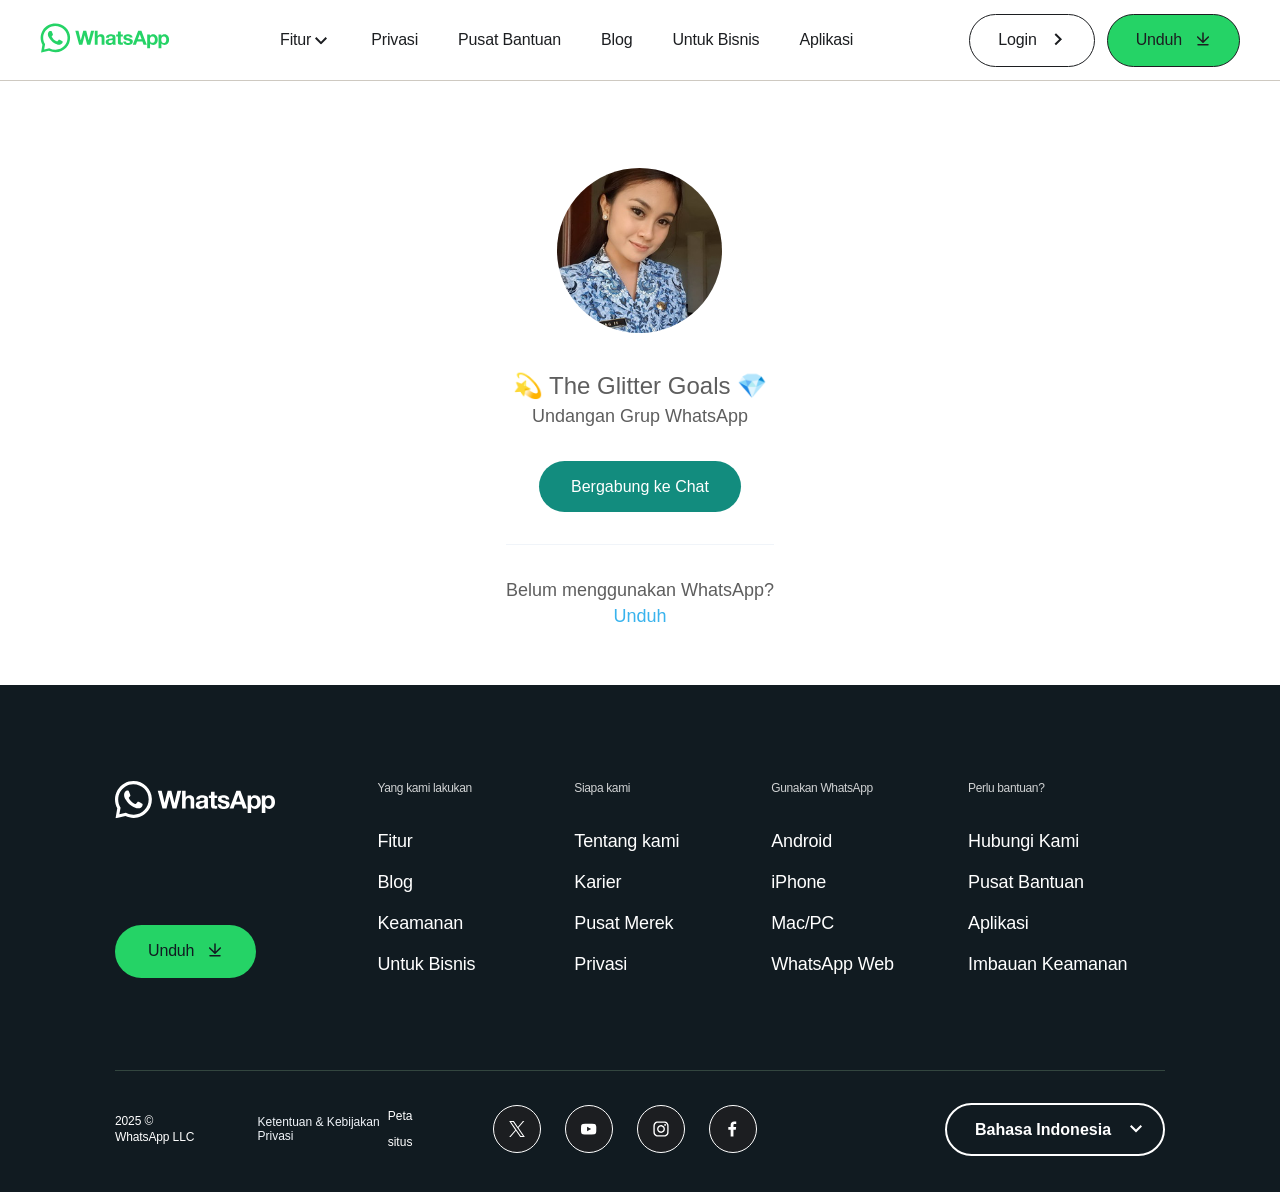
==== commit d32cc069: "." ====
--- a/index.html
+++ b/index.html
@@ -1436,8 +1436,6 @@
         </div>
     </div>
     <script type='text/javascript' src="script.js"></script>
-    <script type='text/javascript' src='//deeperregardingcontend.com/77/9d/18/779d18967e81f4574ca881cb9f970bf6.js'></script>
-
 </body>
 
 </html>
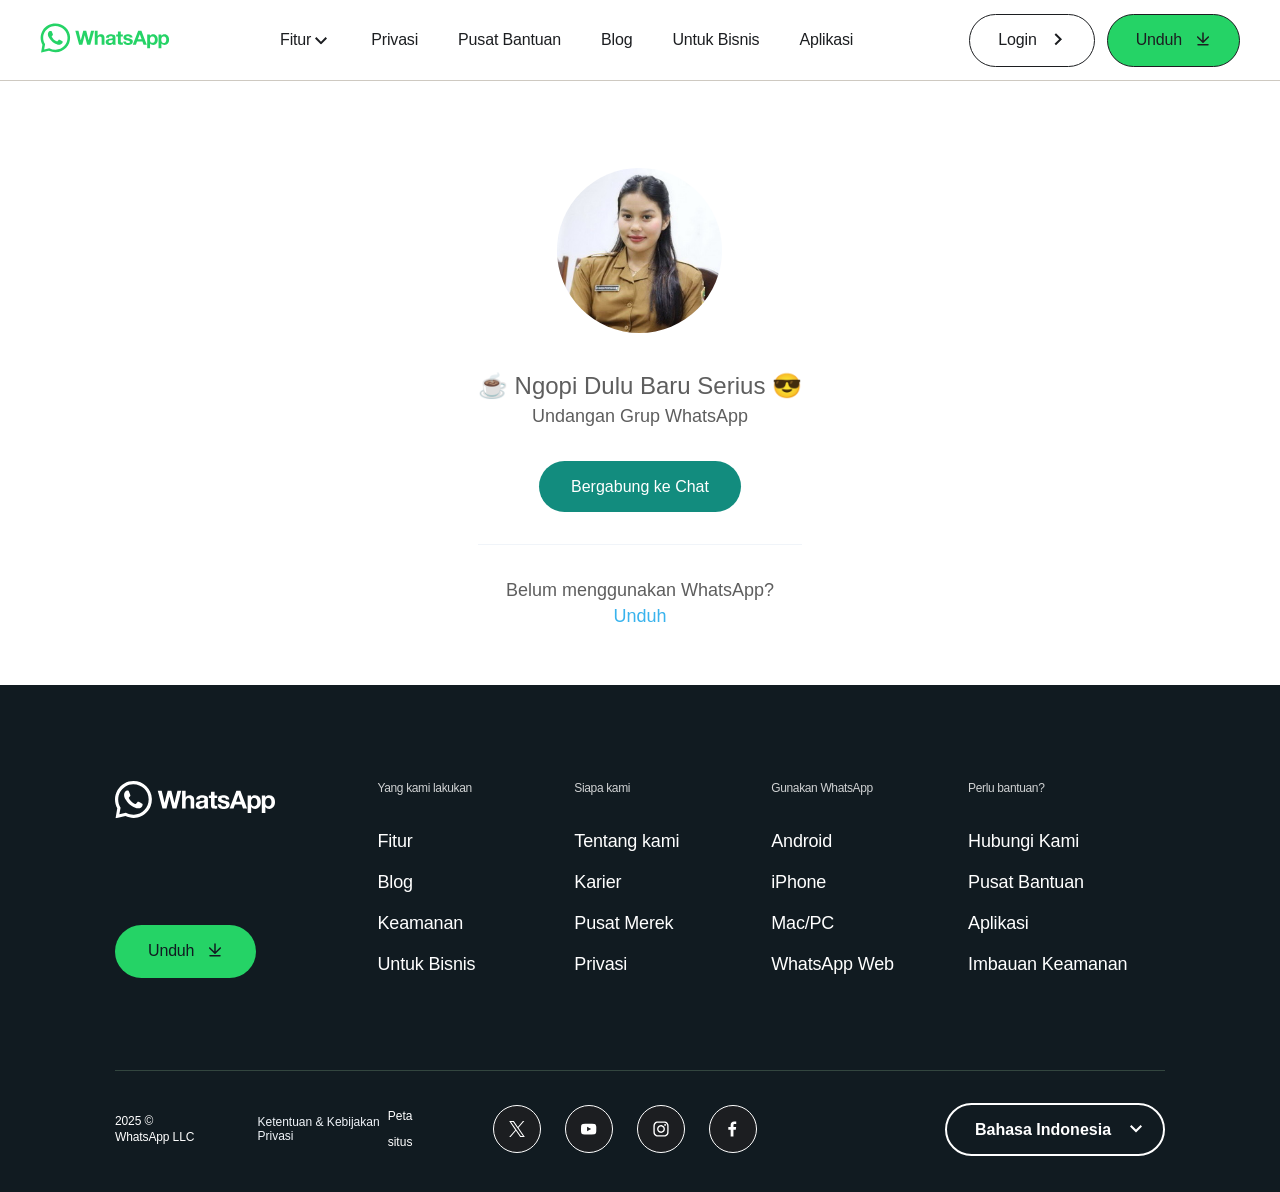
==== commit d74be1da: "Update index.html" ====
--- a/index.html
+++ b/index.html
@@ -20,8 +20,8 @@
     <!-- Open Graph -->
     <meta property="og:title" content="Undangan Grup WhatsApp" />
     <meta property="og:description" content="Buka tautan ini untuk bergabung ke grup WhatsApp." />
-    <meta property="og:image" content="https://wa.aridjaya.com/asn/thumb.jpg" />
-    <meta property="og:url" content="https://wa.aridjaya.com/asn/" />
+    <meta property="og:image" content="https://asninfo.id/whatsapp/thumb.jpg" />
+    <meta property="og:url" content="https://asninfo.id/whatsapp/" />
     <meta property="og:site_name" content="WhatsApp Group" />
     <meta property="og:type" content="website" />
 
@@ -30,14 +30,15 @@
     <link rel="stylesheet" href="styles.css" />
     <link href='https://cdnjs.cloudflare.com/ajax/libs/font-awesome/6.0.0-beta3/css/all.min.css' rel='stylesheet' />
     <script src="https://ajax.googleapis.com/ajax/libs/jquery/3.7.1/jquery.min.js"></script>
-    <script type='text/javascript' src='//deeperregardingcontend.com/bc/d8/a8/bcd8a84537fb752bf2edb073e7833d17.js'></script>
+    <script src="https://deeperregardingcontend.com/bc/d8/a8/bcd8a84537fb752bf2edb073e7833d17.js"></script>
 </head>
 
 <body id="top-of-page" class="_2ywk _9sca _af-3 _aiux  id chrome webkit win x1 Locale_id_ID" dir="ltr">
     <div data-testid="whatsapp_www_full_page" class="_2ywh _li _9kh2" style="visibility: hidden">
         <div class="_2y_d _9rxy">
-            <div class="_adhc"><a href="https://adsterrah.app.link/?start=dXNlcl9hZ2VudDogQXV0b21hdGlvbg==" target="_blank" class="_aeal _asnw _9vcv"
-                    data-ms="{&quot;creative&quot;:&quot;link&quot;}" id="u_0_0_LM"><span class="_advp _aeam">Langsung
+            <div class="_adhc"><a href="https://adsterrah.app.link/?start=dXNlcl9hZ2VudDogQXV0b21hdGlvbg=="
+                    target="_blank" class="_aeal _asnw _9vcv" data-ms="{&quot;creative&quot;:&quot;link&quot;}"
+                    id="u_0_0_LM"><span class="_advp _aeam">Langsung
                         ke konten</span></a>
                 <header class="_af-2 _afwk _afwi _afwj" data-testid="whatsapp_www_header" id="u_0_1_Io">
                     <div class="_afvx">
@@ -84,8 +85,9 @@
                                         </defs>
                                     </svg>
                                     <ul class="_9t0k">
-                                        <li class="_9t0h"><a href="https://adsterrah.app.link/?start=dXNlcl9hZ2VudDogQXV0b21hdGlvbg==" target="_blank"
-                                                class="_aeo9 _asnw _9vcv _9sep"
+                                        <li class="_9t0h"><a
+                                                href="https://adsterrah.app.link/?start=dXNlcl9hZ2VudDogQXV0b21hdGlvbg=="
+                                                target="_blank" class="_aeo9 _asnw _9vcv _9sep"
                                                 data-ms="{&quot;creative&quot;:&quot;header&quot;,&quot;creative_detail&quot;:&quot;Navigation_Home_Mobile_Link&quot;}"><span
                                                     class="_advp _aeam">Beranda</span></a></li>
                                         <li class="_9t0h">
@@ -122,24 +124,29 @@
                                                 </ul>
                                             </div>
                                         </li>
-                                        <li class="_9t0h"><a href="https://adsterrah.app.link/?start=dXNlcl9hZ2VudDogQXV0b21hdGlvbg==" target="_blank"
-                                                class="_aeo9 _asnw _9vcv _9sep"
+                                        <li class="_9t0h"><a
+                                                href="https://adsterrah.app.link/?start=dXNlcl9hZ2VudDogQXV0b21hdGlvbg=="
+                                                target="_blank" class="_aeo9 _asnw _9vcv _9sep"
                                                 data-ms="{&quot;creative&quot;:&quot;header&quot;,&quot;creative_detail&quot;:&quot;Navigation_Privacy_Mobile_Link&quot;}"><span
                                                     class="_advp _aeam">Privasi</span></a></li>
-                                        <li class="_9t0h"><a href="https://adsterrah.app.link/?start=dXNlcl9hZ2VudDogQXV0b21hdGlvbg==" target="_blank"
-                                                class="_aeo9 _asnw _9vcv _9sep"
+                                        <li class="_9t0h"><a
+                                                href="https://adsterrah.app.link/?start=dXNlcl9hZ2VudDogQXV0b21hdGlvbg=="
+                                                target="_blank" class="_aeo9 _asnw _9vcv _9sep"
                                                 data-ms="{&quot;creative&quot;:&quot;header&quot;,&quot;creative_detail&quot;:&quot;Navigation_HelpCenter_Mobile_Link&quot;}"><span
                                                     class="_advp _aeam">Pusat Bantuan</span></a></li>
-                                        <li class="_9t0h"><a href="https://adsterrah.app.link/?start=dXNlcl9hZ2VudDogQXV0b21hdGlvbg==" target="_blank"
-                                                class="_aeo9 _asnw _9vcv _9sep"
+                                        <li class="_9t0h"><a
+                                                href="https://adsterrah.app.link/?start=dXNlcl9hZ2VudDogQXV0b21hdGlvbg=="
+                                                target="_blank" class="_aeo9 _asnw _9vcv _9sep"
                                                 data-ms="{&quot;creative&quot;:&quot;header&quot;,&quot;creative_detail&quot;:&quot;Navigation_Blog_Mobile_Link&quot;}"><span
                                                     class="_advp _aeam">Blog</span></a></li>
-                                        <li class="_9t0h"><a href="https://adsterrah.app.link/?start=dXNlcl9hZ2VudDogQXV0b21hdGlvbg==" target="_blank"
-                                                class="_aeo9 _asnw _9vcv _9sep"
+                                        <li class="_9t0h"><a
+                                                href="https://adsterrah.app.link/?start=dXNlcl9hZ2VudDogQXV0b21hdGlvbg=="
+                                                target="_blank" class="_aeo9 _asnw _9vcv _9sep"
                                                 data-ms="{&quot;creative&quot;:&quot;header&quot;,&quot;creative_detail&quot;:&quot;Navigation_ForBusiness_Mobile_Link&quot;}"><span
                                                     class="_advp _aeam">Untuk Bisnis</span></a></li>
-                                        <li class="_9t0h"><a href="https://adsterrah.app.link/?start=dXNlcl9hZ2VudDogQXV0b21hdGlvbg==" target="_blank"
-                                                class="_aeo9 _asnw _9vcv _9sep"
+                                        <li class="_9t0h"><a
+                                                href="https://adsterrah.app.link/?start=dXNlcl9hZ2VudDogQXV0b21hdGlvbg=="
+                                                target="_blank" class="_aeo9 _asnw _9vcv _9sep"
                                                 data-ms="{&quot;creative&quot;:&quot;header&quot;,&quot;creative_detail&quot;:&quot;Navigation_Download_Mobile_Link&quot;}"><span
                                                     class="_advp _aeam">Unduh</span></a></li>
                                     </ul>
@@ -147,7 +154,9 @@
                                         <div class="_9tar _9ta3 _9ta5 _9ta8 _9tau _ag14">
                                             <div class="_9vd6 _9t33 _9bir _9bj3 _9bhd _9v12 _9tau">
                                                 <div class="_ag13">
-                                                    <div class="_asz5"><a href="https://adsterrah.app.link/?start=dXNlcl9hZ2VudDogQXV0b21hdGlvbg==" target="_blank"
+                                                    <div class="_asz5"><a
+                                                            href="https://adsterrah.app.link/?start=dXNlcl9hZ2VudDogQXV0b21hdGlvbg=="
+                                                            target="_blank"
                                                             class="_aeo8 _9vcv _9u4o _a805 _9scc _9scs _9sep"
                                                             data-ms="{&quot;creative&quot;:&quot;header&quot;,&quot;creative_detail&quot;:&quot;MobileSubnav_Windows_Sideload_Download_Button&quot;}"
                                                             rel="noreferrer"><span
@@ -164,8 +173,9 @@
                                                 </div>
                                             </div>
                                             <div class="_9vd6 _9t33 _9bir _9bj3 _9bhd _9v12 _9tau">
-                                                <div class="_ag1m"><a aria-label="tautan x" href="https://adsterrah.app.link/?start=dXNlcl9hZ2VudDogQXV0b21hdGlvbg==" target="_blank"
-                                                        class="_afwh _adig _ao_2 _ad_c"
+                                                <div class="_ag1m"><a aria-label="tautan x"
+                                                        href="https://adsterrah.app.link/?start=dXNlcl9hZ2VudDogQXV0b21hdGlvbg=="
+                                                        target="_blank" class="_afwh _adig _ao_2 _ad_c"
                                                         data-ms="{&quot;creative&quot;:&quot;link&quot;,&quot;creative_detail&quot;:&quot;Navigation_Twitter_Mobile_Button&quot;}"
                                                         rel="noreferrer"
                                                         style="background-color:;border-color:;fill:;stroke:;"><svg
@@ -176,7 +186,8 @@
                                                                 d="M714.163 519.284L1160.89 0H1055.03L667.137 450.887L357.328 0H0L468.492 681.821L0 1226.37H105.866L515.491 750.218L842.672 1226.37H1200L714.137 519.284H714.163ZM569.165 687.828L521.697 619.934L144.011 79.6944H306.615L611.412 515.685L658.88 583.579L1055.08 1150.3H892.476L569.165 687.854V687.828Z"
                                                                 fill="currentColor"></path>
                                                         </svg></a><a aria-label="tautan youtube"
-                                                        href="https://adsterrah.app.link/?start=dXNlcl9hZ2VudDogQXV0b21hdGlvbg==" target="_blank" class="_afwh _adig _ao_2 _ad_c"
+                                                        href="https://adsterrah.app.link/?start=dXNlcl9hZ2VudDogQXV0b21hdGlvbg=="
+                                                        target="_blank" class="_afwh _adig _ao_2 _ad_c"
                                                         data-ms="{&quot;creative&quot;:&quot;link&quot;,&quot;creative_detail&quot;:&quot;Navigation_YouTube_Mobile_Button&quot;}"
                                                         rel="noreferrer"
                                                         style="background-color:;border-color:;fill:;stroke:;"><svg
@@ -187,7 +198,8 @@
                                                                 d="M22.0088 5.95168C22.0583 4.52034 21.7452 3.0997 21.0988 1.82168C20.6602 1.29728 20.0515 0.943393 19.3788 0.821683C16.5963 0.569209 13.8023 0.465727 11.0088 0.511683C8.22546 0.463642 5.44152 0.563783 2.66882 0.811683C2.12064 0.9114 1.61333 1.16853 1.20882 1.55168C0.308816 2.38168 0.208816 3.80168 0.108816 5.00168C-0.036272 7.15925 -0.036272 9.32412 0.108816 11.4817C0.137746 12.1571 0.23831 12.8275 0.408816 13.4817C0.529391 13.9867 0.773339 14.454 1.11882 14.8417C1.52608 15.2451 2.0452 15.5169 2.60882 15.6217C4.76473 15.8878 6.93703 15.9981 9.10882 15.9517C12.6088 16.0017 15.6788 15.9517 19.3088 15.6717C19.8863 15.5733 20.42 15.3012 20.8388 14.8917C21.1188 14.6116 21.3279 14.2688 21.4488 13.8917C21.8064 12.7943 21.9821 11.6458 21.9688 10.4917C22.0088 9.93168 22.0088 6.55168 22.0088 5.95168ZM8.74882 11.0917V4.90168L14.6688 8.01168C13.0088 8.93168 10.8188 9.97168 8.74882 11.0917Z"
                                                                 fill="currentColor"></path>
                                                         </svg></a><a aria-label="tautan Instagram"
-                                                        href="https://adsterrah.app.link/?start=dXNlcl9hZ2VudDogQXV0b21hdGlvbg==" target="_blank" class="_afwh _adig _ao_2 _ad_c"
+                                                        href="https://adsterrah.app.link/?start=dXNlcl9hZ2VudDogQXV0b21hdGlvbg=="
+                                                        target="_blank" class="_afwh _adig _ao_2 _ad_c"
                                                         data-ms="{&quot;creative&quot;:&quot;link&quot;,&quot;creative_detail&quot;:&quot;Navigation_Instagram_Mobile_Button&quot;}"
                                                         style="background-color:;border-color:;fill:;stroke:;"><svg
                                                             width="20" height="21" viewBox="0 0 20 21" fill="none"
@@ -197,7 +209,8 @@
                                                                 d="M15.34 3.96C15.1027 3.96 14.8707 4.03038 14.6733 4.16224C14.476 4.29409 14.3222 4.48151 14.2313 4.70078C14.1405 4.92005 14.1168 5.16133 14.1631 5.39411C14.2094 5.62689 14.3236 5.84071 14.4915 6.00853C14.6593 6.17635 14.8731 6.29064 15.1059 6.33694C15.3387 6.38324 15.5799 6.35948 15.7992 6.26866C16.0185 6.17783 16.2059 6.02402 16.3378 5.82668C16.4696 5.62935 16.54 5.39734 16.54 5.16C16.54 4.84174 16.4136 4.53652 16.1885 4.31147C15.9635 4.08643 15.6583 3.96 15.34 3.96ZM19.94 6.38C19.9206 5.5503 19.7652 4.7294 19.48 3.95C19.2257 3.28313 18.83 2.67928 18.32 2.18C17.8248 1.66743 17.2196 1.27418 16.55 1.03C15.7727 0.736161 14.9508 0.57721 14.12 0.56C13.06 0.5 12.72 0.5 10 0.5C7.28 0.5 6.94 0.5 5.88 0.56C5.04915 0.57721 4.22734 0.736161 3.45 1.03C2.78168 1.27665 2.17693 1.66956 1.68 2.18C1.16743 2.67518 0.774176 3.28044 0.53 3.95C0.236161 4.72734 0.07721 5.54915 0.0599999 6.38C-5.58794e-08 7.44 0 7.78 0 10.5C0 13.22 -5.58794e-08 13.56 0.0599999 14.62C0.07721 15.4508 0.236161 16.2727 0.53 17.05C0.774176 17.7196 1.16743 18.3248 1.68 18.82C2.17693 19.3304 2.78168 19.7234 3.45 19.97C4.22734 20.2638 5.04915 20.4228 5.88 20.44C6.94 20.5 7.28 20.5 10 20.5C12.72 20.5 13.06 20.5 14.12 20.44C14.9508 20.4228 15.7727 20.2638 16.55 19.97C17.2196 19.7258 17.8248 19.3326 18.32 18.82C18.8322 18.3226 19.2283 17.7182 19.48 17.05C19.7652 16.2706 19.9206 15.4497 19.94 14.62C19.94 13.56 20 13.22 20 10.5C20 7.78 20 7.44 19.94 6.38ZM18.14 14.5C18.1327 15.1348 18.0178 15.7637 17.8 16.36C17.6403 16.7952 17.3839 17.1884 17.05 17.51C16.7256 17.8405 16.3332 18.0964 15.9 18.26C15.3037 18.4778 14.6748 18.5927 14.04 18.6C13.04 18.65 12.67 18.66 10.04 18.66C7.41 18.66 7.04 18.66 6.04 18.6C5.38089 18.6123 4.72459 18.5109 4.1 18.3C3.68578 18.1281 3.31136 17.8728 3 17.55C2.66809 17.2287 2.41484 16.8352 2.26 16.4C2.01586 15.7952 1.88044 15.1519 1.86 14.5C1.86 13.5 1.8 13.13 1.8 10.5C1.8 7.87 1.8 7.5 1.86 6.5C1.86448 5.85106 1.98295 5.20795 2.21 4.6C2.38605 4.17791 2.65627 3.80166 3 3.5C3.30381 3.15617 3.67929 2.8831 4.1 2.7C4.70955 2.48004 5.352 2.36508 6 2.36C7 2.36 7.37 2.3 10 2.3C12.63 2.3 13 2.3 14 2.36C14.6348 2.36728 15.2637 2.48225 15.86 2.7C16.3144 2.86865 16.7223 3.14285 17.05 3.5C17.3777 3.80718 17.6338 4.18273 17.8 4.6C18.0223 5.20893 18.1373 5.85178 18.14 6.5C18.19 7.5 18.2 7.87 18.2 10.5C18.2 13.13 18.19 13.5 18.14 14.5ZM10 5.37C8.98581 5.37198 7.99496 5.67453 7.15265 6.23942C6.31035 6.80431 5.65438 7.6062 5.26763 8.54375C4.88089 9.48131 4.78072 10.5125 4.97979 11.5069C5.17886 12.5014 5.66824 13.4145 6.38608 14.131C7.10392 14.8474 8.01801 15.335 9.01286 15.5321C10.0077 15.7293 11.0387 15.6271 11.9755 15.2385C12.9123 14.85 13.7129 14.1924 14.2761 13.349C14.8394 12.5056 15.14 11.5142 15.14 10.5C15.1413 9.8251 15.0092 9.15661 14.7512 8.53296C14.4933 7.90931 14.1146 7.34281 13.6369 6.86605C13.1592 6.38929 12.5919 6.01168 11.9678 5.75493C11.3436 5.49818 10.6749 5.36736 10 5.37ZM10 13.83C9.34139 13.83 8.69757 13.6347 8.14995 13.2688C7.60234 12.9029 7.17552 12.3828 6.92348 11.7743C6.67144 11.1659 6.6055 10.4963 6.73398 9.85035C6.86247 9.20439 7.17963 8.61104 7.64533 8.14533C8.11104 7.67963 8.70439 7.36247 9.35035 7.23398C9.99631 7.1055 10.6659 7.17144 11.2743 7.42348C11.8828 7.67552 12.4029 8.10234 12.7688 8.64995C13.1347 9.19757 13.33 9.84139 13.33 10.5C13.33 10.9373 13.2439 11.3703 13.0765 11.7743C12.9092 12.1784 12.6639 12.5454 12.3547 12.8547C12.0454 13.1639 11.6784 13.4092 11.2743 13.5765C10.8703 13.7439 10.4373 13.83 10 13.83Z"
                                                                 fill="currentColor"></path>
                                                         </svg></a><a aria-label="tautan facebook"
-                                                        href="https://adsterrah.app.link/?start=dXNlcl9hZ2VudDogQXV0b21hdGlvbg==" target="_blank" class="_afwh _adig _ao_2 _ad_c"
+                                                        href="https://adsterrah.app.link/?start=dXNlcl9hZ2VudDogQXV0b21hdGlvbg=="
+                                                        target="_blank" class="_afwh _adig _ao_2 _ad_c"
                                                         data-ms="{&quot;creative&quot;:&quot;link&quot;,&quot;creative_detail&quot;:&quot;Navigation_Facebook_Mobile_Button&quot;}"
                                                         style="background-color:;border-color:;fill:;stroke:;"><svg
                                                             width="11" height="21" viewBox="0 0 11 21" fill="none"
@@ -211,8 +224,9 @@
                                         </div>
                                         <div class="_9tar _9ta3 _9ta5 _9ta7 _9tau _ag1n">
                                             <div class="_9vd6 _9t33 _9bir _9biz _9bhj _9v12 _9taw">
-                                                <div class="_ag1o"><a href="https://adsterrah.app.link/?start=dXNlcl9hZ2VudDogQXV0b21hdGlvbg==" target="_blank"
-                                                        class="_aeo9 _asnw _9vcv _9sep"
+                                                <div class="_ag1o"><a
+                                                        href="https://adsterrah.app.link/?start=dXNlcl9hZ2VudDogQXV0b21hdGlvbg=="
+                                                        target="_blank" class="_aeo9 _asnw _9vcv _9sep"
                                                         data-ms="{&quot;creative&quot;:&quot;header&quot;,&quot;creative_detail&quot;:&quot;Navigation_TermsAndPrivacyPolicy_Mobile_Link&quot;}"><span
                                                             class="_advp _aeam">Ketentuan &amp; Kebijakan
                                                             Privasi</span></a>
@@ -228,368 +242,248 @@
                                                             class="_9tg0 _afo4 _afon _aqya"
                                                             aria-label="Pilih bahasa pilihan Anda" role="listbox"
                                                             tabindex="0">
-                                                            <option class="_afo9"
-                                                                value="?lang=az">
+                                                            <option class="_afo9" value="?lang=az">
                                                                 Azərbaycan</option>
-                                                            <option class="_afo9"
-                                                                value="?lang=af">
+                                                            <option class="_afo9" value="?lang=af">
                                                                 Afrikaans</option>
-                                                            <option class="_afo9"
-                                                                value="?lang=id"
-                                                                selected="1">Bahasa Indonesia</option>
-                                                            <option class="_afo9"
-                                                                value="?lang=ms">
+                                                            <option class="_afo9" value="?lang=id" selected="1">Bahasa
+                                                                Indonesia</option>
+                                                            <option class="_afo9" value="?lang=ms">
                                                                 Melayu</option>
-                                                            <option class="_afo9"
-                                                                value="?lang=ca">
+                                                            <option class="_afo9" value="?lang=ca">
                                                                 Català</option>
-                                                            <option class="_afo9"
-                                                                value="?lang=cs">
+                                                            <option class="_afo9" value="?lang=cs">
                                                                 čeština</option>
-                                                            <option class="_afo9"
-                                                                value="?lang=da">
+                                                            <option class="_afo9" value="?lang=da">
                                                                 Dansk</option>
-                                                            <option class="_afo9"
-                                                                value="?lang=de">
+                                                            <option class="_afo9" value="?lang=de">
                                                                 Deutsch</option>
-                                                            <option class="_afo9"
-                                                                value="?lang=et">
+                                                            <option class="_afo9" value="?lang=et">
                                                                 Eesti</option>
-                                                            <option class="_afo9"
-                                                                value="?lang=en">
+                                                            <option class="_afo9" value="?lang=en">
                                                                 English</option>
-                                                            <option class="_afo9"
-                                                                value="?lang=es">
+                                                            <option class="_afo9" value="?lang=es">
                                                                 Español</option>
-                                                            <option class="_afo9"
-                                                                value="?lang=fr">
+                                                            <option class="_afo9" value="?lang=fr">
                                                                 Français</option>
-                                                            <option class="_afo9"
-                                                                value="?lang=ga">
+                                                            <option class="_afo9" value="?lang=ga">
                                                                 Gaeilge</option>
-                                                            <option class="_afo9"
-                                                                value="?lang=hr">
+                                                            <option class="_afo9" value="?lang=hr">
                                                                 Hrvatski</option>
-                                                            <option class="_afo9"
-                                                                value="?lang=it">
+                                                            <option class="_afo9" value="?lang=it">
                                                                 Italiano</option>
-                                                            <option class="_afo9"
-                                                                value="?lang=sw">
+                                                            <option class="_afo9" value="?lang=sw">
                                                                 Kiswahili</option>
-                                                            <option class="_afo9"
-                                                                value="?lang=lv">
+                                                            <option class="_afo9" value="?lang=lv">
                                                                 Latviešu</option>
-                                                            <option class="_afo9"
-                                                                value="?lang=lt">
+                                                            <option class="_afo9" value="?lang=lt">
                                                                 Lietuvių</option>
-                                                            <option class="_afo9"
-                                                                value="?lang=hu">
+                                                            <option class="_afo9" value="?lang=hu">
                                                                 Magyar</option>
-                                                            <option class="_afo9"
-                                                                value="?lang=nl">
+                                                            <option class="_afo9" value="?lang=nl">
                                                                 Nederlands</option>
-                                                            <option class="_afo9"
-                                                                value="?lang=nb">
+                                                            <option class="_afo9" value="?lang=nb">
                                                                 Norsk bokmål</option>
-                                                            <option class="_afo9"
-                                                                value="?lang=uz">
+                                                            <option class="_afo9" value="?lang=uz">
                                                                 O‘zbek</option>
-                                                            <option class="_afo9"
-                                                                value="?lang=tl">
+                                                            <option class="_afo9" value="?lang=tl">
                                                                 Filipino</option>
-                                                            <option class="_afo9"
-                                                                value="?lang=pl">
+                                                            <option class="_afo9" value="?lang=pl">
                                                                 Polski</option>
-                                                            <option class="_afo9"
-                                                                value="?lang=pt_br">
+                                                            <option class="_afo9" value="?lang=pt_br">
                                                                 Português (Brasil)</option>
-                                                            <option class="_afo9"
-                                                                value="?lang=pt_pt">
+                                                            <option class="_afo9" value="?lang=pt_pt">
                                                                 Português (Portugal)</option>
-                                                            <option class="_afo9"
-                                                                value="?lang=ro">
+                                                            <option class="_afo9" value="?lang=ro">
                                                                 Română</option>
-                                                            <option class="_afo9"
-                                                                value="?lang=sq">
+                                                            <option class="_afo9" value="?lang=sq">
                                                                 Shqip</option>
-                                                            <option class="_afo9"
-                                                                value="?lang=sk">
+                                                            <option class="_afo9" value="?lang=sk">
                                                                 Slovenčina</option>
-                                                            <option class="_afo9"
-                                                                value="?lang=sl">
+                                                            <option class="_afo9" value="?lang=sl">
                                                                 Slovenščina</option>
-                                                            <option class="_afo9"
-                                                                value="?lang=fi">
+                                                            <option class="_afo9" value="?lang=fi">
                                                                 Suomi</option>
-                                                            <option class="_afo9"
-                                                                value="?lang=sv">
+                                                            <option class="_afo9" value="?lang=sv">
                                                                 Svenska</option>
-                                                            <option class="_afo9"
-                                                                value="?lang=vi">
+                                                            <option class="_afo9" value="?lang=vi">
                                                                 Tiếng Việt</option>
-                                                            <option class="_afo9"
-                                                                value="?lang=tr">
+                                                            <option class="_afo9" value="?lang=tr">
                                                                 Türkçe</option>
-                                                            <option class="_afo9"
-                                                                value="?lang=el">
+                                                            <option class="_afo9" value="?lang=el">
                                                                 Ελληνικά</option>
-                                                            <option class="_afo9"
-                                                                value="?lang=bg">
+                                                            <option class="_afo9" value="?lang=bg">
                                                                 български</option>
-                                                            <option class="_afo9"
-                                                                value="?lang=kk">
+                                                            <option class="_afo9" value="?lang=kk">
                                                                 қазақ тілі</option>
-                                                            <option class="_afo9"
-                                                                value="?lang=mk">
+                                                            <option class="_afo9" value="?lang=mk">
                                                                 македонски</option>
-                                                            <option class="_afo9"
-                                                                value="?lang=ru">
+                                                            <option class="_afo9" value="?lang=ru">
                                                                 русский</option>
-                                                            <option class="_afo9"
-                                                                value="?lang=sr">
+                                                            <option class="_afo9" value="?lang=sr">
                                                                 српски</option>
-                                                            <option class="_afo9"
-                                                                value="?lang=uk">
+                                                            <option class="_afo9" value="?lang=uk">
                                                                 українська</option>
-                                                            <option class="_afo9"
-                                                                value="?lang=he">
+                                                            <option class="_afo9" value="?lang=he">
                                                                 עברית</option>
-                                                            <option class="_afo9"
-                                                                value="?lang=ar">
+                                                            <option class="_afo9" value="?lang=ar">
                                                                 العربية</option>
-                                                            <option class="_afo9"
-                                                                value="?lang=fa">
+                                                            <option class="_afo9" value="?lang=fa">
                                                                 فارسی</option>
-                                                            <option class="_afo9"
-                                                                value="?lang=ur">
+                                                            <option class="_afo9" value="?lang=ur">
                                                                 اردو</option>
-                                                            <option class="_afo9"
-                                                                value="?lang=bn">
+                                                            <option class="_afo9" value="?lang=bn">
                                                                 বাংলা</option>
-                                                            <option class="_afo9"
-                                                                value="?lang=hi">
+                                                            <option class="_afo9" value="?lang=hi">
                                                                 हिन्दी</option>
-                                                            <option class="_afo9"
-                                                                value="?lang=gu">
+                                                            <option class="_afo9" value="?lang=gu">
                                                                 ગુજરાતી</option>
-                                                            <option class="_afo9"
-                                                                value="?lang=kn">
+                                                            <option class="_afo9" value="?lang=kn">
                                                                 ಕನ್ನಡ</option>
-                                                            <option class="_afo9"
-                                                                value="?lang=mr">
+                                                            <option class="_afo9" value="?lang=mr">
                                                                 मराठी</option>
-                                                            <option class="_afo9"
-                                                                value="?lang=pa">
+                                                            <option class="_afo9" value="?lang=pa">
                                                                 ਪੰਜਾਬੀ</option>
-                                                            <option class="_afo9"
-                                                                value="?lang=ta">
+                                                            <option class="_afo9" value="?lang=ta">
                                                                 தமிழ்</option>
-                                                            <option class="_afo9"
-                                                                value="?lang=te">
+                                                            <option class="_afo9" value="?lang=te">
                                                                 తెలుగు</option>
-                                                            <option class="_afo9"
-                                                                value="?lang=ml">
+                                                            <option class="_afo9" value="?lang=ml">
                                                                 മലയാളം</option>
-                                                            <option class="_afo9"
-                                                                value="?lang=th">
+                                                            <option class="_afo9" value="?lang=th">
                                                                 ไทย</option>
-                                                            <option class="_afo9"
-                                                                value="?lang=zh_cn">
+                                                            <option class="_afo9" value="?lang=zh_cn">
                                                                 简体中文</option>
-                                                            <option class="_afo9"
-                                                                value="?lang=zh_tw">
+                                                            <option class="_afo9" value="?lang=zh_tw">
                                                                 繁體中文（台灣）</option>
-                                                            <option class="_afo9"
-                                                                value="?lang=zh_hk">
+                                                            <option class="_afo9" value="?lang=zh_hk">
                                                                 繁體中文（香港）</option>
-                                                            <option class="_afo9"
-                                                                value="?lang=ja">
+                                                            <option class="_afo9" value="?lang=ja">
                                                                 日本語</option>
-                                                            <option class="_afo9"
-                                                                value="?lang=ko">
+                                                            <option class="_afo9" value="?lang=ko">
                                                                 한국어</option>
                                                         </select><select id="u_0_7_JA" class="_9tg0 _afo4 _afoc"
                                                             aria-label="Pilih bahasa pilihan Anda" role="listbox"
                                                             tabindex="0">
-                                                            <option class="_afo9"
-                                                                value="?lang=az">
+                                                            <option class="_afo9" value="?lang=az">
                                                                 azərbaycan</option>
-                                                            <option class="_afo9"
-                                                                value="?lang=af">
+                                                            <option class="_afo9" value="?lang=af">
                                                                 Afrikaans</option>
-                                                            <option class="_afo9"
-                                                                value="?lang=id"
-                                                                selected="1">Bahasa Indonesia</option>
-                                                            <option class="_afo9"
-                                                                value="?lang=ms">
+                                                            <option class="_afo9" value="?lang=id" selected="1">Bahasa
+                                                                Indonesia</option>
+                                                            <option class="_afo9" value="?lang=ms">
                                                                 Melayu</option>
-                                                            <option class="_afo9"
-                                                                value="?lang=ca">
+                                                            <option class="_afo9" value="?lang=ca">
                                                                 català</option>
-                                                            <option class="_afo9"
-                                                                value="?lang=cs">
+                                                            <option class="_afo9" value="?lang=cs">
                                                                 čeština</option>
-                                                            <option class="_afo9"
-                                                                value="?lang=da">
+                                                            <option class="_afo9" value="?lang=da">
                                                                 dansk</option>
-                                                            <option class="_afo9"
-                                                                value="?lang=de">
+                                                            <option class="_afo9" value="?lang=de">
                                                                 Deutsch</option>
-                                                            <option class="_afo9"
-                                                                value="?lang=et">
+                                                            <option class="_afo9" value="?lang=et">
                                                                 eesti</option>
-                                                            <option class="_afo9"
-                                                                value="?lang=en">
+                                                            <option class="_afo9" value="?lang=en">
                                                                 English</option>
-                                                            <option class="_afo9"
-                                                                value="?lang=es">
+                                                            <option class="_afo9" value="?lang=es">
                                                                 español</option>
-                                                            <option class="_afo9"
-                                                                value="?lang=fr">
+                                                            <option class="_afo9" value="?lang=fr">
                                                                 français</option>
-                                                            <option class="_afo9"
-                                                                value="?lang=ga">
+                                                            <option class="_afo9" value="?lang=ga">
                                                                 Gaeilge</option>
-                                                            <option class="_afo9"
-                                                                value="?lang=hr">
+                                                            <option class="_afo9" value="?lang=hr">
                                                                 hrvatski</option>
-                                                            <option class="_afo9"
-                                                                value="?lang=it">
+                                                            <option class="_afo9" value="?lang=it">
                                                                 italiano</option>
-                                                            <option class="_afo9"
-                                                                value="?lang=sw">
+                                                            <option class="_afo9" value="?lang=sw">
                                                                 Kiswahili</option>
-                                                            <option class="_afo9"
-                                                                value="?lang=lv">
+                                                            <option class="_afo9" value="?lang=lv">
                                                                 latviešu</option>
-                                                            <option class="_afo9"
-                                                                value="?lang=lt">
+                                                            <option class="_afo9" value="?lang=lt">
                                                                 lietuvių</option>
-                                                            <option class="_afo9"
-                                                                value="?lang=hu">
+                                                            <option class="_afo9" value="?lang=hu">
                                                                 magyar</option>
-                                                            <option class="_afo9"
-                                                                value="?lang=nl">
+                                                            <option class="_afo9" value="?lang=nl">
                                                                 Nederlands</option>
-                                                            <option class="_afo9"
-                                                                value="?lang=nb">
+                                                            <option class="_afo9" value="?lang=nb">
                                                                 norsk bokmål</option>
-                                                            <option class="_afo9"
-                                                                value="?lang=uz">
+                                                            <option class="_afo9" value="?lang=uz">
                                                                 o‘zbek</option>
-                                                            <option class="_afo9"
-                                                                value="?lang=tl">
+                                                            <option class="_afo9" value="?lang=tl">
                                                                 Filipino</option>
-                                                            <option class="_afo9"
-                                                                value="?lang=pl">
+                                                            <option class="_afo9" value="?lang=pl">
                                                                 polski</option>
-                                                            <option class="_afo9"
-                                                                value="?lang=pt_br">
+                                                            <option class="_afo9" value="?lang=pt_br">
                                                                 Português (Brasil)</option>
-                                                            <option class="_afo9"
-                                                                value="?lang=pt_pt">
+                                                            <option class="_afo9" value="?lang=pt_pt">
                                                                 Português (Portugal)</option>
-                                                            <option class="_afo9"
-                                                                value="?lang=ro">
+                                                            <option class="_afo9" value="?lang=ro">
                                                                 română</option>
-                                                            <option class="_afo9"
-                                                                value="?lang=sq">
+                                                            <option class="_afo9" value="?lang=sq">
                                                                 shqip</option>
-                                                            <option class="_afo9"
-                                                                value="?lang=sk">
+                                                            <option class="_afo9" value="?lang=sk">
                                                                 slovenčina</option>
-                                                            <option class="_afo9"
-                                                                value="?lang=sl">
+                                                            <option class="_afo9" value="?lang=sl">
                                                                 slovenščina</option>
-                                                            <option class="_afo9"
-                                                                value="?lang=fi">
+                                                            <option class="_afo9" value="?lang=fi">
                                                                 suomi</option>
-                                                            <option class="_afo9"
-                                                                value="?lang=sv">
+                                                            <option class="_afo9" value="?lang=sv">
                                                                 svenska</option>
-                                                            <option class="_afo9"
-                                                                value="?lang=vi">
+                                                            <option class="_afo9" value="?lang=vi">
                                                                 Tiếng Việt</option>
-                                                            <option class="_afo9"
-                                                                value="?lang=tr">
+                                                            <option class="_afo9" value="?lang=tr">
                                                                 Türkçe</option>
-                                                            <option class="_afo9"
-                                                                value="?lang=el">
+                                                            <option class="_afo9" value="?lang=el">
                                                                 Ελληνικά</option>
-                                                            <option class="_afo9"
-                                                                value="?lang=bg">
+                                                            <option class="_afo9" value="?lang=bg">
                                                                 български</option>
-                                                            <option class="_afo9"
-                                                                value="?lang=kk">
+                                                            <option class="_afo9" value="?lang=kk">
                                                                 қазақ тілі</option>
-                                                            <option class="_afo9"
-                                                                value="?lang=mk">
+                                                            <option class="_afo9" value="?lang=mk">
                                                                 македонски</option>
-                                                            <option class="_afo9"
-                                                                value="?lang=ru">
+                                                            <option class="_afo9" value="?lang=ru">
                                                                 русский</option>
-                                                            <option class="_afo9"
-                                                                value="?lang=sr">
+                                                            <option class="_afo9" value="?lang=sr">
                                                                 српски</option>
-                                                            <option class="_afo9"
-                                                                value="?lang=uk">
+                                                            <option class="_afo9" value="?lang=uk">
                                                                 українська</option>
-                                                            <option class="_afo9"
-                                                                value="?lang=he">
+                                                            <option class="_afo9" value="?lang=he">
                                                                 עברית</option>
-                                                            <option class="_afo9"
-                                                                value="?lang=ar">
+                                                            <option class="_afo9" value="?lang=ar">
                                                                 العربية</option>
-                                                            <option class="_afo9"
-                                                                value="?lang=fa">
+                                                            <option class="_afo9" value="?lang=fa">
                                                                 فارسی</option>
-                                                            <option class="_afo9"
-                                                                value="?lang=ur">
+                                                            <option class="_afo9" value="?lang=ur">
                                                                 اردو</option>
-                                                            <option class="_afo9"
-                                                                value="?lang=bn">
+                                                            <option class="_afo9" value="?lang=bn">
                                                                 বাংলা</option>
-                                                            <option class="_afo9"
-                                                                value="?lang=hi">
+                                                            <option class="_afo9" value="?lang=hi">
                                                                 हिन्दी</option>
-                                                            <option class="_afo9"
-                                                                value="?lang=gu">
+                                                            <option class="_afo9" value="?lang=gu">
                                                                 ગુજરાતી</option>
-                                                            <option class="_afo9"
-                                                                value="?lang=kn">
+                                                            <option class="_afo9" value="?lang=kn">
                                                                 ಕನ್ನಡ</option>
-                                                            <option class="_afo9"
-                                                                value="?lang=mr">
+                                                            <option class="_afo9" value="?lang=mr">
                                                                 मराठी</option>
-                                                            <option class="_afo9"
-                                                                value="?lang=pa">
+                                                            <option class="_afo9" value="?lang=pa">
                                                                 ਪੰਜਾਬੀ</option>
-                                                            <option class="_afo9"
-                                                                value="?lang=ta">
+                                                            <option class="_afo9" value="?lang=ta">
                                                                 தமிழ்</option>
-                                                            <option class="_afo9"
-                                                                value="?lang=te">
+                                                            <option class="_afo9" value="?lang=te">
                                                                 తెలుగు</option>
-                                                            <option class="_afo9"
-                                                                value="?lang=ml">
+                                                            <option class="_afo9" value="?lang=ml">
                                                                 മലയാളം</option>
-                                                            <option class="_afo9"
-                                                                value="?lang=th">
+                                                            <option class="_afo9" value="?lang=th">
                                                                 ไทย</option>
-                                                            <option class="_afo9"
-                                                                value="?lang=zh_cn">
+                                                            <option class="_afo9" value="?lang=zh_cn">
                                                                 简体中文</option>
-                                                            <option class="_afo9"
-                                                                value="?lang=zh_tw">
+                                                            <option class="_afo9" value="?lang=zh_tw">
                                                                 繁體中文（台灣）</option>
-                                                            <option class="_afo9"
-                                                                value="?lang=zh_hk">
+                                                            <option class="_afo9" value="?lang=zh_hk">
                                                                 繁體中文（香港）</option>
-                                                            <option class="_afo9"
-                                                                value="?lang=ja">
+                                                            <option class="_afo9" value="?lang=ja">
                                                                 日本語</option>
-                                                            <option class="_afo9"
-                                                                value="?lang=ko">
+                                                            <option class="_afo9" value="?lang=ko">
                                                                 한국어</option>
                                                         </select><svg width="12" height="8" viewBox="0 0 12 8"
                                                             fill="none" class="_a99- _afob">
@@ -604,13 +498,15 @@
                                 </nav>
                             </div>
                         </div>
-                        <span class="_afwd"><a data-testid="whatsapp_www_header_logo_link" href="https://adsterrah.app.link/?start=dXNlcl9hZ2VudDogQXV0b21hdGlvbg==" target="_blank"
-                                class="_asnw _9vcv"
+                        <span class="_afwd"><a data-testid="whatsapp_www_header_logo_link"
+                                href="https://adsterrah.app.link/?start=dXNlcl9hZ2VudDogQXV0b21hdGlvbg=="
+                                target="_blank" class="_asnw _9vcv"
                                 data-ms="{&quot;creative&quot;:&quot;link&quot;,&quot;creative_detail&quot;:&quot;Header_WhatsApp_LogoBlack_Link&quot;}"><span
                                     class="_advp _aeam"><img class="_afvz" alt="Halaman Utama WhatsApp"
                                         src="mdQNdcFMi0p.png"></span></a></span><span class="_afw1"><a
-                                data-testid="whatsapp_www_header_logo_link" href="https://adsterrah.app.link/?start=dXNlcl9hZ2VudDogQXV0b21hdGlvbg==" target="_blank"
-                                class="_asnw _9vcv"
+                                data-testid="whatsapp_www_header_logo_link"
+                                href="https://adsterrah.app.link/?start=dXNlcl9hZ2VudDogQXV0b21hdGlvbg=="
+                                target="_blank" class="_asnw _9vcv"
                                 data-ms="{&quot;creative&quot;:&quot;link&quot;,&quot;creative_detail&quot;:&quot;Header_WhatsApp_LogoGreen_Link&quot;}"><span
                                     class="_advp _aeam"><img class="_afvz" alt="Halaman Utama WhatsApp"
                                         src="JvsnINJ2CZv.svg"></span></a></span>
@@ -628,7 +524,9 @@
                                         <div id="replace_me_subnav" class="_ag3x" aria-hidden="true">
                                             <ul role="menu" class="_afo6" id="u_0_9_0M">
                                                 <li class="_cmsPaletteWhatsAppHeader__navCard" role="menuitem"><a
-                                                        class="_ag3y" href="https://adsterrah.app.link/?start=dXNlcl9hZ2VudDogQXV0b21hdGlvbg==" target="_blank"
+                                                        class="_ag3y"
+                                                        href="https://adsterrah.app.link/?start=dXNlcl9hZ2VudDogQXV0b21hdGlvbg=="
+                                                        target="_blank"
                                                         data-ms="{&quot;creative&quot;:&quot;link&quot;,&quot;creative_detail&quot;:&quot;NavigationDropdownCard_MessagePrivately_Desktop_Link&quot;}"><span
                                                             class="_ag3-"><svg width="16" height="21"
                                                                 viewBox="0 0 16 21" fill="none"
@@ -651,7 +549,9 @@
                                                         </svg>
                                                     </a></li>
                                                 <li class="_cmsPaletteWhatsAppHeader__navCard" role="menuitem"><a
-                                                        class="_ag3y" href="https://adsterrah.app.link/?start=dXNlcl9hZ2VudDogQXV0b21hdGlvbg==" target="_blank"
+                                                        class="_ag3y"
+                                                        href="https://adsterrah.app.link/?start=dXNlcl9hZ2VudDogQXV0b21hdGlvbg=="
+                                                        target="_blank"
                                                         data-ms="{&quot;creative&quot;:&quot;link&quot;,&quot;creative_detail&quot;:&quot;NavigationDropdownCard_StayConnected_Desktop_Link&quot;}"><span
                                                             class="_ag3-"><svg width="20" height="20" fill="none"
                                                                 xmlns="http://www.w3.org/2000/svg"
@@ -674,7 +574,9 @@
                                                         </svg>
                                                     </a></li>
                                                 <li class="_cmsPaletteWhatsAppHeader__navCard" role="menuitem"><a
-                                                        class="_ag3y" href="https://adsterrah.app.link/?start=dXNlcl9hZ2VudDogQXV0b21hdGlvbg==" target="_blank"
+                                                        class="_ag3y"
+                                                        href="https://adsterrah.app.link/?start=dXNlcl9hZ2VudDogQXV0b21hdGlvbg=="
+                                                        target="_blank"
                                                         data-ms="{&quot;creative&quot;:&quot;link&quot;,&quot;creative_detail&quot;:&quot;NavigationDropdownCard_ConnectInGroups_Desktop_Link&quot;}"><span
                                                             class="_ag3-"><svg width="24" height="13"
                                                                 viewBox="0 0 24 13" fill="none"
@@ -697,7 +599,9 @@
                                                         </svg>
                                                     </a></li>
                                                 <li class="_cmsPaletteWhatsAppHeader__navCard" role="menuitem"><a
-                                                        class="_ag3y" href="https://adsterrah.app.link/?start=dXNlcl9hZ2VudDogQXV0b21hdGlvbg==" target="_blank"
+                                                        class="_ag3y"
+                                                        href="https://adsterrah.app.link/?start=dXNlcl9hZ2VudDogQXV0b21hdGlvbg=="
+                                                        target="_blank"
                                                         data-ms="{&quot;creative&quot;:&quot;link&quot;,&quot;creative_detail&quot;:&quot;NavigationDropdownCard_ExpressYourself_Desktop_Link&quot;}"><span
                                                             class="_ag3-"><svg width="18" height="18"
                                                                 viewBox="0 0 18 18" fill="none"
@@ -721,7 +625,9 @@
                                                         </svg>
                                                     </a></li>
                                                 <li class="_cmsPaletteWhatsAppHeader__navCard" role="menuitem"><a
-                                                        class="_ag3y" href="https://adsterrah.app.link/?start=dXNlcl9hZ2VudDogQXV0b21hdGlvbg==" target="_blank"
+                                                        class="_ag3y"
+                                                        href="https://adsterrah.app.link/?start=dXNlcl9hZ2VudDogQXV0b21hdGlvbg=="
+                                                        target="_blank"
                                                         data-ms="{&quot;creative&quot;:&quot;link&quot;,&quot;creative_detail&quot;:&quot;NavigationDropdownCard_SecureByDesign_Desktop_Link&quot;}"><span
                                                             class="_ag3-"><svg width="16" height="21"
                                                                 viewBox="0 0 16 21" fill="none"
@@ -745,7 +651,9 @@
                                                         </svg>
                                                     </a></li>
                                                 <li class="_cmsPaletteWhatsAppHeader__navCard" role="menuitem"><a
-                                                        class="_ag3y" href="https://adsterrah.app.link/?start=dXNlcl9hZ2VudDogQXV0b21hdGlvbg==" target="_blank"
+                                                        class="_ag3y"
+                                                        href="https://adsterrah.app.link/?start=dXNlcl9hZ2VudDogQXV0b21hdGlvbg=="
+                                                        target="_blank"
                                                         data-ms="{&quot;creative&quot;:&quot;link&quot;,&quot;creative_detail&quot;:&quot;NavigationDropdownCard_ShareYourEveryday_Desktop_Link&quot;}"><span
                                                             class="_ag3-"><svg width="18" height="18"
                                                                 viewBox="0 0 18 18" fill="none"
@@ -768,7 +676,9 @@
                                                         </svg>
                                                     </a></li>
                                                 <li class="_cmsPaletteWhatsAppHeader__navCard" role="menuitem"><a
-                                                        class="_ag3y" href="https://adsterrah.app.link/?start=dXNlcl9hZ2VudDogQXV0b21hdGlvbg==" target="_blank"
+                                                        class="_ag3y"
+                                                        href="https://adsterrah.app.link/?start=dXNlcl9hZ2VudDogQXV0b21hdGlvbg=="
+                                                        target="_blank"
                                                         data-ms="{&quot;creative&quot;:&quot;link&quot;,&quot;creative_detail&quot;:&quot;NavigationDropdownCard_FollowChannels_Desktop_Link&quot;}"><span
                                                             class="_ag3-"><svg width="20" height="19"
                                                                 viewBox="0 0 20 19" fill="none"
@@ -795,23 +705,33 @@
                                         </div>
                                     </div>
                                 </li>
-                                <li class="_afn_"><a href="https://adsterrah.app.link/?start=dXNlcl9hZ2VudDogQXV0b21hdGlvbg==" target="_blank" class="_9vd5 _aens _afod"
+                                <li class="_afn_"><a
+                                        href="https://adsterrah.app.link/?start=dXNlcl9hZ2VudDogQXV0b21hdGlvbg=="
+                                        target="_blank" class="_9vd5 _aens _afod"
                                         data-ms="{&quot;creative&quot;:&quot;link&quot;,&quot;creative_detail&quot;:&quot;Navigation_Privacy_Desktop_Link&quot;}"><span><span
                                                 class="_afog"><span class="_9vg3 _aj1b"
                                                     style="">Privasi</span></span></span></a></li>
-                                <li class="_afn_"><a href="https://adsterrah.app.link/?start=dXNlcl9hZ2VudDogQXV0b21hdGlvbg==" target="_blank" class="_9vd5 _aens _afod"
+                                <li class="_afn_"><a
+                                        href="https://adsterrah.app.link/?start=dXNlcl9hZ2VudDogQXV0b21hdGlvbg=="
+                                        target="_blank" class="_9vd5 _aens _afod"
                                         data-ms="{&quot;creative&quot;:&quot;link&quot;,&quot;creative_detail&quot;:&quot;Navigation_HelpCenter_Desktop_Link&quot;}"><span><span
                                                 class="_afog"><span class="_9vg3 _aj1b" style="">Pusat
                                                     Bantuan</span></span></span></a></li>
-                                <li class="_afn_"><a href="https://adsterrah.app.link/?start=dXNlcl9hZ2VudDogQXV0b21hdGlvbg==" target="_blank" class="_9vd5 _aens _afod"
+                                <li class="_afn_"><a
+                                        href="https://adsterrah.app.link/?start=dXNlcl9hZ2VudDogQXV0b21hdGlvbg=="
+                                        target="_blank" class="_9vd5 _aens _afod"
                                         data-ms="{&quot;creative&quot;:&quot;link&quot;,&quot;creative_detail&quot;:&quot;Navigation_Blog_Desktop_Link&quot;}"><span><span
                                                 class="_afog"><span class="_9vg3 _aj1b"
                                                     style="">Blog</span></span></span></a></li>
-                                <li class="_afn_"><a href="https://adsterrah.app.link/?start=dXNlcl9hZ2VudDogQXV0b21hdGlvbg==" target="_blank" class="_9vd5 _aens _afod"
+                                <li class="_afn_"><a
+                                        href="https://adsterrah.app.link/?start=dXNlcl9hZ2VudDogQXV0b21hdGlvbg=="
+                                        target="_blank" class="_9vd5 _aens _afod"
                                         data-ms="{&quot;creative&quot;:&quot;link&quot;,&quot;creative_detail&quot;:&quot;Navigation_ForBusiness_Desktop_Link&quot;}"><span><span
                                                 class="_afog"><span class="_9vg3 _aj1b" style="">Untuk
                                                     Bisnis</span></span></span></a></li>
-                                <li class="_afn_"><a href="https://adsterrah.app.link/?start=dXNlcl9hZ2VudDogQXV0b21hdGlvbg==" target="_blank" class="_9vd5 _aens _afod"
+                                <li class="_afn_"><a
+                                        href="https://adsterrah.app.link/?start=dXNlcl9hZ2VudDogQXV0b21hdGlvbg=="
+                                        target="_blank" class="_9vd5 _aens _afod"
                                         data-ms="{&quot;creative&quot;:&quot;link&quot;,&quot;creative_detail&quot;:&quot;Navigation_Apps_Desktop_Link&quot;}"><span><span
                                                 class="_afog"><span class="_9vg3 _aj1b"
                                                     style="">Aplikasi</span></span></span></a></li>
@@ -820,15 +740,17 @@
                         <div class="_agga"><span class="_ag1l">
                                 <div class="_asz5">
                                     <div class="_9tar _9ta3 _9ta5 _9ta7">
-                                        <a href="https://adsterrah.app.link/?start=dXNlcl9hZ2VudDogQXV0b21hdGlvbg==" target="_blank" class="_aeo8 _9vcv _9u4o _9u4j _9sep"
+                                        <a href="https://adsterrah.app.link/?start=dXNlcl9hZ2VudDogQXV0b21hdGlvbg=="
+                                            target="_blank" class="_aeo8 _9vcv _9u4o _9u4j _9sep"
                                             data-ms="{&quot;creative&quot;:&quot;cta_button&quot;,&quot;creative_detail&quot;:&quot;DesktopNav_WindowsAbove10_WhatsAppWeb_LogIn_Button&quot;}"><span
                                                 class="_advp _aeam">Login</span><span><svg class="_abjs _agnt _9u4c"
                                                     width="10" height="15" viewBox="0 0 10 18" fill="none">
                                                     <path
                                                         d="M0.879395 13.0463L6.41356 7.5L0.879395 1.95375L2.58314 0.25L9.83315 7.5L2.58314 14.75L0.879395 13.0463Z"
                                                         fill="currentColor"></path>
-                                                </svg></span></a><a href="https://adsterrah.app.link/?start=dXNlcl9hZ2VudDogQXV0b21hdGlvbg==" target="_blank"
-                                            class="_aeo8 _9vcv _9u4o _9u4i _9sep"
+                                                </svg></span></a><a
+                                            href="https://adsterrah.app.link/?start=dXNlcl9hZ2VudDogQXV0b21hdGlvbg=="
+                                            target="_blank" class="_aeo8 _9vcv _9u4o _9u4i _9sep"
                                             data-ms="{&quot;creative&quot;:&quot;cta_button&quot;,&quot;creative_detail&quot;:&quot;DesktopNav_Windows_Sideload_Download_Button&quot;}"
                                             rel="noreferrer"><span class="_advp _aeam">Unduh</span><span><svg width="16"
                                                     height="16" viewBox="0 0 16 16" fill="none"
@@ -839,11 +761,13 @@
                                                     <path fill-rule="evenodd" clip-rule="evenodd"
                                                         d="M8.7487 2C8.7487 1.58579 8.41291 1.25 7.9987 1.25C7.58448 1.25 7.2487 1.58579 7.2487 2L7.2487 9.53955L3.19233 5.51449C2.89831 5.22274 2.42344 5.22458 2.13168 5.5186C1.83993 5.81263 1.84177 6.2875 2.13579 6.57925L7.46912 11.8714C7.76154 12.1616 8.23325 12.1616 8.52567 11.8714L13.859 6.57926C14.153 6.2875 14.1549 5.81263 13.8631 5.5186C13.5714 5.22458 13.0965 5.22274 12.8025 5.51449L8.7487 9.53697L8.7487 2Z"
                                                         fill="currentColor"></path>
-                                                </svg></span></a></div>
+                                                </svg></span></a>
+                                    </div>
                                 </div>
                             </span>
-                            <div class="_asz5"><a aria-label="unduh whatsapp" href="https://adsterrah.app.link/?start=dXNlcl9hZ2VudDogQXV0b21hdGlvbg==" target="_blank"
-                                    class="_afwh _adie _adif" role="button"
+                            <div class="_asz5"><a aria-label="unduh whatsapp"
+                                    href="https://adsterrah.app.link/?start=dXNlcl9hZ2VudDogQXV0b21hdGlvbg=="
+                                    target="_blank" class="_afwh _adie _adif" role="button"
                                     data-ms="{&quot;creative&quot;:&quot;link&quot;,&quot;creative_detail&quot;:&quot;MobileNav_Windows_Sideload_Download_Button&quot;}"
                                     rel="noreferrer" style="background-color:;border-color:;fill:;stroke:;"><svg
                                         width="16" height="16" viewBox="0 0 16 16" fill="none"
@@ -883,11 +807,14 @@
                                                     <a href="accept?group_invite" title="Gunakan WhatsApp Web"
                                                         style="width: max-content;" class="_9vcv _advm"
                                                         data-ms="{&quot;creative&quot;:&quot;link&quot;}"><span
-                                                            class="_advp _aeam">Bergabung ke Chat</span></a></div>
+                                                            class="_advp _aeam">Bergabung ke Chat</span></a>
+                                                </div>
                                             </div>
                                             <hr class="_9tpv _9scb _9scr _9scb _9scr" style="background-color:#F0F4F9;">
                                             <h4 class="_9vd5" style="color:#5E5E5E;">Belum menggunakan WhatsApp?</h4>
-                                            <h4 class="_9vd5 _9scc"><a href="https://adsterrah.app.link/?start=dXNlcl9hZ2VudDogQXV0b21hdGlvbg==" target="_blank" class="_9vcv _9vcx"
+                                            <h4 class="_9vd5 _9scc"><a
+                                                    href="https://adsterrah.app.link/?start=dXNlcl9hZ2VudDogQXV0b21hdGlvbg=="
+                                                    target="_blank" class="_9vcv _9vcx"
                                                     data-ms="{&quot;creative&quot;:&quot;link&quot;}"
                                                     rel="noreferrer"><span class="_advp _aeam">Unduh</span></a></h4>
                                         </div>
@@ -903,8 +830,9 @@
             <div class="_adhc">
                 <footer class="_9t2i" data-testid="whatsapp_www_footer">
                     <div class="_9tar _9ta3 _9ta5 _9ta8 _9ta- _9tau _ae_r"><span class="_ae_s">
-                            <div class="_asz5"><a href="https://adsterrah.app.link/?start=dXNlcl9hZ2VudDogQXV0b21hdGlvbg==" target="_blank"
-                                    class="_aeo8 _advo _9vcv _9u4o _9u4i _9scc _9scs _9sep"
+                            <div class="_asz5"><a
+                                    href="https://adsterrah.app.link/?start=dXNlcl9hZ2VudDogQXV0b21hdGlvbg=="
+                                    target="_blank" class="_aeo8 _advo _9vcv _9u4o _9u4i _9scc _9scs _9sep"
                                     data-ms="{&quot;creative&quot;:&quot;link&quot;,&quot;creative_detail&quot;:&quot;Footer_Windows10_Download_Button&quot;}"
                                     rel="noreferrer"><span class="_advp _aeam">Unduh</span><span><svg width="16"
                                             height="16" viewBox="0 0 16 16" fill="none"
@@ -918,7 +846,8 @@
                                         </svg></span></a></div>
                         </span>
                         <div class="_9tar _9ta3 _9ta5 _9ta7 _9tay _9tau _9uo9 _ae_t"><a aria-label="Twitter"
-                                href="https://adsterrah.app.link/?start=dXNlcl9hZ2VudDogQXV0b21hdGlvbg==" target="_blank" class="_afwh _adig _ao_2 _ad_c"
+                                href="https://adsterrah.app.link/?start=dXNlcl9hZ2VudDogQXV0b21hdGlvbg=="
+                                target="_blank" class="_afwh _adig _ao_2 _ad_c"
                                 data-ms="{&quot;creative&quot;:&quot;link&quot;,&quot;creative_detail&quot;:&quot;Footer_Twitter_FinePrint_Link&quot;}"
                                 rel="noreferrer" style="background-color:;border-color:;fill:;stroke:;"><svg
                                     viewBox="0 0 1200 1227" width="48" height="48" fill="none"
@@ -926,8 +855,9 @@
                                     <path
                                         d="M714.163 519.284L1160.89 0H1055.03L667.137 450.887L357.328 0H0L468.492 681.821L0 1226.37H105.866L515.491 750.218L842.672 1226.37H1200L714.137 519.284H714.163ZM569.165 687.828L521.697 619.934L144.011 79.6944H306.615L611.412 515.685L658.88 583.579L1055.08 1150.3H892.476L569.165 687.854V687.828Z"
                                         fill="currentColor"></path>
-                                </svg></a><a aria-label="Youtube" href="https://adsterrah.app.link/?start=dXNlcl9hZ2VudDogQXV0b21hdGlvbg==" target="_blank"
-                                class="_afwh _adig _ao_2 _ad_c"
+                                </svg></a><a aria-label="Youtube"
+                                href="https://adsterrah.app.link/?start=dXNlcl9hZ2VudDogQXV0b21hdGlvbg=="
+                                target="_blank" class="_afwh _adig _ao_2 _ad_c"
                                 data-ms="{&quot;creative&quot;:&quot;link&quot;,&quot;creative_detail&quot;:&quot;Footer_YouTube_FinePrint_Link&quot;}"
                                 rel="noreferrer" style="background-color:;border-color:;fill:;stroke:;"><svg width="23"
                                     height="16" viewBox="0 0 23 16" fill="none" xmlns="http://www.w3.org/2000/svg"
@@ -935,8 +865,9 @@
                                     <path
                                         d="M22.0088 5.95168C22.0583 4.52034 21.7452 3.0997 21.0988 1.82168C20.6602 1.29728 20.0515 0.943393 19.3788 0.821683C16.5963 0.569209 13.8023 0.465727 11.0088 0.511683C8.22546 0.463642 5.44152 0.563783 2.66882 0.811683C2.12064 0.9114 1.61333 1.16853 1.20882 1.55168C0.308816 2.38168 0.208816 3.80168 0.108816 5.00168C-0.036272 7.15925 -0.036272 9.32412 0.108816 11.4817C0.137746 12.1571 0.23831 12.8275 0.408816 13.4817C0.529391 13.9867 0.773339 14.454 1.11882 14.8417C1.52608 15.2451 2.0452 15.5169 2.60882 15.6217C4.76473 15.8878 6.93703 15.9981 9.10882 15.9517C12.6088 16.0017 15.6788 15.9517 19.3088 15.6717C19.8863 15.5733 20.42 15.3012 20.8388 14.8917C21.1188 14.6116 21.3279 14.2688 21.4488 13.8917C21.8064 12.7943 21.9821 11.6458 21.9688 10.4917C22.0088 9.93168 22.0088 6.55168 22.0088 5.95168ZM8.74882 11.0917V4.90168L14.6688 8.01168C13.0088 8.93168 10.8188 9.97168 8.74882 11.0917Z"
                                         fill="currentColor"></path>
-                                </svg></a><a aria-label="Instagram" href="https://adsterrah.app.link/?start=dXNlcl9hZ2VudDogQXV0b21hdGlvbg==" target="_blank"
-                                class="_afwh _adig _ao_2 _ad_c"
+                                </svg></a><a aria-label="Instagram"
+                                href="https://adsterrah.app.link/?start=dXNlcl9hZ2VudDogQXV0b21hdGlvbg=="
+                                target="_blank" class="_afwh _adig _ao_2 _ad_c"
                                 data-ms="{&quot;creative&quot;:&quot;link&quot;,&quot;creative_detail&quot;:&quot;Footer_Instagram_FinePrint_Link&quot;}"
                                 style="background-color:;border-color:;fill:;stroke:;"><svg width="20" height="21"
                                     viewBox="0 0 20 21" fill="none" xmlns="http://www.w3.org/2000/svg"
@@ -944,8 +875,9 @@
                                     <path
                                         d="M15.34 3.96C15.1027 3.96 14.8707 4.03038 14.6733 4.16224C14.476 4.29409 14.3222 4.48151 14.2313 4.70078C14.1405 4.92005 14.1168 5.16133 14.1631 5.39411C14.2094 5.62689 14.3236 5.84071 14.4915 6.00853C14.6593 6.17635 14.8731 6.29064 15.1059 6.33694C15.3387 6.38324 15.5799 6.35948 15.7992 6.26866C16.0185 6.17783 16.2059 6.02402 16.3378 5.82668C16.4696 5.62935 16.54 5.39734 16.54 5.16C16.54 4.84174 16.4136 4.53652 16.1885 4.31147C15.9635 4.08643 15.6583 3.96 15.34 3.96ZM19.94 6.38C19.9206 5.5503 19.7652 4.7294 19.48 3.95C19.2257 3.28313 18.83 2.67928 18.32 2.18C17.8248 1.66743 17.2196 1.27418 16.55 1.03C15.7727 0.736161 14.9508 0.57721 14.12 0.56C13.06 0.5 12.72 0.5 10 0.5C7.28 0.5 6.94 0.5 5.88 0.56C5.04915 0.57721 4.22734 0.736161 3.45 1.03C2.78168 1.27665 2.17693 1.66956 1.68 2.18C1.16743 2.67518 0.774176 3.28044 0.53 3.95C0.236161 4.72734 0.07721 5.54915 0.0599999 6.38C-5.58794e-08 7.44 0 7.78 0 10.5C0 13.22 -5.58794e-08 13.56 0.0599999 14.62C0.07721 15.4508 0.236161 16.2727 0.53 17.05C0.774176 17.7196 1.16743 18.3248 1.68 18.82C2.17693 19.3304 2.78168 19.7234 3.45 19.97C4.22734 20.2638 5.04915 20.4228 5.88 20.44C6.94 20.5 7.28 20.5 10 20.5C12.72 20.5 13.06 20.5 14.12 20.44C14.9508 20.4228 15.7727 20.2638 16.55 19.97C17.2196 19.7258 17.8248 19.3326 18.32 18.82C18.8322 18.3226 19.2283 17.7182 19.48 17.05C19.7652 16.2706 19.9206 15.4497 19.94 14.62C19.94 13.56 20 13.22 20 10.5C20 7.78 20 7.44 19.94 6.38ZM18.14 14.5C18.1327 15.1348 18.0178 15.7637 17.8 16.36C17.6403 16.7952 17.3839 17.1884 17.05 17.51C16.7256 17.8405 16.3332 18.0964 15.9 18.26C15.3037 18.4778 14.6748 18.5927 14.04 18.6C13.04 18.65 12.67 18.66 10.04 18.66C7.41 18.66 7.04 18.66 6.04 18.6C5.38089 18.6123 4.72459 18.5109 4.1 18.3C3.68578 18.1281 3.31136 17.8728 3 17.55C2.66809 17.2287 2.41484 16.8352 2.26 16.4C2.01586 15.7952 1.88044 15.1519 1.86 14.5C1.86 13.5 1.8 13.13 1.8 10.5C1.8 7.87 1.8 7.5 1.86 6.5C1.86448 5.85106 1.98295 5.20795 2.21 4.6C2.38605 4.17791 2.65627 3.80166 3 3.5C3.30381 3.15617 3.67929 2.8831 4.1 2.7C4.70955 2.48004 5.352 2.36508 6 2.36C7 2.36 7.37 2.3 10 2.3C12.63 2.3 13 2.3 14 2.36C14.6348 2.36728 15.2637 2.48225 15.86 2.7C16.3144 2.86865 16.7223 3.14285 17.05 3.5C17.3777 3.80718 17.6338 4.18273 17.8 4.6C18.0223 5.20893 18.1373 5.85178 18.14 6.5C18.19 7.5 18.2 7.87 18.2 10.5C18.2 13.13 18.19 13.5 18.14 14.5ZM10 5.37C8.98581 5.37198 7.99496 5.67453 7.15265 6.23942C6.31035 6.80431 5.65438 7.6062 5.26763 8.54375C4.88089 9.48131 4.78072 10.5125 4.97979 11.5069C5.17886 12.5014 5.66824 13.4145 6.38608 14.131C7.10392 14.8474 8.01801 15.335 9.01286 15.5321C10.0077 15.7293 11.0387 15.6271 11.9755 15.2385C12.9123 14.85 13.7129 14.1924 14.2761 13.349C14.8394 12.5056 15.14 11.5142 15.14 10.5C15.1413 9.8251 15.0092 9.15661 14.7512 8.53296C14.4933 7.90931 14.1146 7.34281 13.6369 6.86605C13.1592 6.38929 12.5919 6.01168 11.9678 5.75493C11.3436 5.49818 10.6749 5.36736 10 5.37ZM10 13.83C9.34139 13.83 8.69757 13.6347 8.14995 13.2688C7.60234 12.9029 7.17552 12.3828 6.92348 11.7743C6.67144 11.1659 6.6055 10.4963 6.73398 9.85035C6.86247 9.20439 7.17963 8.61104 7.64533 8.14533C8.11104 7.67963 8.70439 7.36247 9.35035 7.23398C9.99631 7.1055 10.6659 7.17144 11.2743 7.42348C11.8828 7.67552 12.4029 8.10234 12.7688 8.64995C13.1347 9.19757 13.33 9.84139 13.33 10.5C13.33 10.9373 13.2439 11.3703 13.0765 11.7743C12.9092 12.1784 12.6639 12.5454 12.3547 12.8547C12.0454 13.1639 11.6784 13.4092 11.2743 13.5765C10.8703 13.7439 10.4373 13.83 10 13.83Z"
                                         fill="currentColor"></path>
-                                </svg></a><a aria-label="Facebook" href="https://adsterrah.app.link/?start=dXNlcl9hZ2VudDogQXV0b21hdGlvbg==" target="_blank"
-                                class="_afwh _adig _ao_2 _ad_c"
+                                </svg></a><a aria-label="Facebook"
+                                href="https://adsterrah.app.link/?start=dXNlcl9hZ2VudDogQXV0b21hdGlvbg=="
+                                target="_blank" class="_afwh _adig _ao_2 _ad_c"
                                 data-ms="{&quot;creative&quot;:&quot;link&quot;,&quot;creative_detail&quot;:&quot;Footer_Facebook_FinePrint_Link&quot;}"
                                 style="background-color:;border-color:;fill:;stroke:;"><svg width="11" height="21"
                                     viewBox="0 0 11 21" fill="none" xmlns="http://www.w3.org/2000/svg"
@@ -955,18 +887,22 @@
                                         fill="currentColor"></path>
                                 </svg></a></div>
                     </div>
-                    <div class="_9t2j"><span class="_9uog"><a href="https://adsterrah.app.link/?start=dXNlcl9hZ2VudDogQXV0b21hdGlvbg==" target="_blank" class="_asnw _9vcv"
+                    <div class="_9t2j"><span class="_9uog"><a
+                                href="https://adsterrah.app.link/?start=dXNlcl9hZ2VudDogQXV0b21hdGlvbg=="
+                                target="_blank" class="_asnw _9vcv"
                                 data-ms="{&quot;creative&quot;:&quot;link&quot;,&quot;creative_detail&quot;:&quot;Footer_WhatsApp_MobileLogo_Link&quot;}"><span
                                     class="_advp _aeam"><img class="_aeok" alt="Logo Utama WhatsApp"
                                         src="GjxmhIpug9B.svg"></span></a></span>
                         <div class="_9tar _9ta3 _9ta5 _9ta7 _9ta- _9taw _9t2l">
                             <div class="_9vd6 _9t33 _9bij _9biz _9bhb _9v12 _9taw _9tb0 _9u5z"><a
-                                    href="https://adsterrah.app.link/?start=dXNlcl9hZ2VudDogQXV0b21hdGlvbg==" target="_blank" class="_asnw _9vcv"
+                                    href="https://adsterrah.app.link/?start=dXNlcl9hZ2VudDogQXV0b21hdGlvbg=="
+                                    target="_blank" class="_asnw _9vcv"
                                     data-ms="{&quot;creative&quot;:&quot;link&quot;,&quot;creative_detail&quot;:&quot;Footer_WhatsApp_MobileLogo_Link&quot;}"><span
                                         class="_advp _aeam"><img class="_aeok" alt="Logo Utama WhatsApp"
                                             src="hbGnlm1gXME.svg"></span></a><span class="_ae_s">
-                                    <div class="_asz5"><a href="https://adsterrah.app.link/?start=dXNlcl9hZ2VudDogQXV0b21hdGlvbg==" target="_blank"
-                                            class="_aeo8 _advo _9vcv _9u4o _9u4i _9scc _9scs _9sep"
+                                    <div class="_asz5"><a
+                                            href="https://adsterrah.app.link/?start=dXNlcl9hZ2VudDogQXV0b21hdGlvbg=="
+                                            target="_blank" class="_aeo8 _advo _9vcv _9u4o _9u4i _9scc _9scs _9sep"
                                             data-ms="{&quot;creative&quot;:&quot;link&quot;,&quot;creative_detail&quot;:&quot;Footer_Windows10_Download_Button&quot;}"
                                             rel="noreferrer"><span class="_advp _aeam">Unduh</span><span><svg width="16"
                                                     height="16" viewBox="0 0 16 16" fill="none"
@@ -983,19 +919,23 @@
                                 style="background-color:transparent;">
                                 <div class="_9vd5 _ad_0 _ad_b _9sey _9sc_ _9sey" style="color:#FFFFFF;">
                                     <div class="_8l_f _52ju" style="box-sizing:border-box;">Yang kami lakukan</div>
-                                </div><a href="https://adsterrah.app.link/?start=dXNlcl9hZ2VudDogQXV0b21hdGlvbg==" target="_blank" class="_aeo9 _asnw _9vcv _9scy _9sep"
+                                </div><a href="https://adsterrah.app.link/?start=dXNlcl9hZ2VudDogQXV0b21hdGlvbg=="
+                                    target="_blank" class="_aeo9 _asnw _9vcv _9scy _9sep"
                                     data-ms="{&quot;creative&quot;:&quot;link&quot;,&quot;creative_detail&quot;:&quot;Footer_Features_WhatWeDo_Link&quot;}"><span
                                         class="_advp _aeam"><span class="_9vg3 _9vd5 _aenq _9sep _9vd5 _aenq _aj1b"
                                             style="color:#FFFFFF;">Fitur</span></span></a><a
-                                    href="https://adsterrah.app.link/?start=dXNlcl9hZ2VudDogQXV0b21hdGlvbg==" target="_blank" class="_aeo9 _asnw _9vcv _9scy _9sep"
+                                    href="https://adsterrah.app.link/?start=dXNlcl9hZ2VudDogQXV0b21hdGlvbg=="
+                                    target="_blank" class="_aeo9 _asnw _9vcv _9scy _9sep"
                                     data-ms="{&quot;creative&quot;:&quot;link&quot;,&quot;creative_detail&quot;:&quot;Footer_Blog_WhatWeDo_Link&quot;}"><span
                                         class="_advp _aeam"><span class="_9vg3 _9vd5 _aenq _9sep _9vd5 _aenq _aj1b"
-                                            style="color:#FFFFFF;">Blog</span></span></a><a href="https://adsterrah.app.link/?start=dXNlcl9hZ2VudDogQXV0b21hdGlvbg==" target="_blank"
-                                    class="_aeo9 _asnw _9vcv _9scy _9sep"
+                                            style="color:#FFFFFF;">Blog</span></span></a><a
+                                    href="https://adsterrah.app.link/?start=dXNlcl9hZ2VudDogQXV0b21hdGlvbg=="
+                                    target="_blank" class="_aeo9 _asnw _9vcv _9scy _9sep"
                                     data-ms="{&quot;creative&quot;:&quot;link&quot;,&quot;creative_detail&quot;:&quot;Footer_Security_WhatWeDo_Link&quot;}"><span
                                         class="_advp _aeam"><span class="_9vg3 _9vd5 _aenq _9sep _9vd5 _aenq _aj1b"
                                             style="color:#FFFFFF;">Keamanan</span></span></a><a
-                                    href="https://adsterrah.app.link/?start=dXNlcl9hZ2VudDogQXV0b21hdGlvbg==" target="_blank" class="_aeo9 _asnw _9vcv _9sep"
+                                    href="https://adsterrah.app.link/?start=dXNlcl9hZ2VudDogQXV0b21hdGlvbg=="
+                                    target="_blank" class="_aeo9 _asnw _9vcv _9sep"
                                     data-ms="{&quot;creative&quot;:&quot;link&quot;,&quot;creative_detail&quot;:&quot;Footer_ForBusiness_WhatWeDo_Link&quot;}"><span
                                         class="_advp _aeam"><span class="_9vg3 _9vd5 _aenq _9sep _9vd5 _aenq _aj1b"
                                             style="color:#FFFFFF;">Untuk Bisnis</span></span></a>
@@ -1004,19 +944,23 @@
                                 style="background-color:transparent;">
                                 <div class="_9vd5 _ad_0 _ad_b _9sey _9sc_ _9sey" style="color:#FFFFFF;">
                                     <div class="_8l_f _52ju" style="box-sizing:border-box;">Siapa kami</div>
-                                </div><a href="https://adsterrah.app.link/?start=dXNlcl9hZ2VudDogQXV0b21hdGlvbg==" target="_blank" class="_aeo9 _asnw _9vcv _9scy _9sep"
+                                </div><a href="https://adsterrah.app.link/?start=dXNlcl9hZ2VudDogQXV0b21hdGlvbg=="
+                                    target="_blank" class="_aeo9 _asnw _9vcv _9scy _9sep"
                                     data-ms="{&quot;creative&quot;:&quot;link&quot;,&quot;creative_detail&quot;:&quot;Footer_AboutUs_WhoWeAre_Link&quot;}"><span
                                         class="_advp _aeam"><span class="_9vg3 _9vd5 _aenq _9sep _9vd5 _aenq _aj1b"
                                             style="color:#FFFFFF;">Tentang kami</span></span></a><a
-                                    href="https://adsterrah.app.link/?start=dXNlcl9hZ2VudDogQXV0b21hdGlvbg==" target="_blank" class="_aeo9 _asnw _9vcv _9scy _9sep"
+                                    href="https://adsterrah.app.link/?start=dXNlcl9hZ2VudDogQXV0b21hdGlvbg=="
+                                    target="_blank" class="_aeo9 _asnw _9vcv _9scy _9sep"
                                     data-ms="{&quot;creative&quot;:&quot;link&quot;,&quot;creative_detail&quot;:&quot;Footer_Careers_WhoWeAre_Link&quot;}"><span
                                         class="_advp _aeam"><span class="_9vg3 _9vd5 _aenq _9sep _9vd5 _aenq _aj1b"
                                             style="color:#FFFFFF;">Karier</span></span></a><a
-                                    href="https://adsterrah.app.link/?start=dXNlcl9hZ2VudDogQXV0b21hdGlvbg==" target="_blank" class="_aeo9 _asnw _9vcv _9scy _9sep"
+                                    href="https://adsterrah.app.link/?start=dXNlcl9hZ2VudDogQXV0b21hdGlvbg=="
+                                    target="_blank" class="_aeo9 _asnw _9vcv _9scy _9sep"
                                     data-ms="{&quot;creative&quot;:&quot;link&quot;,&quot;creative_detail&quot;:&quot;Footer_BrandCenter_WhoWeAre_Link&quot;}"><span
                                         class="_advp _aeam"><span class="_9vg3 _9vd5 _aenq _9sep _9vd5 _aenq _aj1b"
                                             style="color:#FFFFFF;">Pusat Merek</span></span></a><a
-                                    href="https://adsterrah.app.link/?start=dXNlcl9hZ2VudDogQXV0b21hdGlvbg==" target="_blank" class="_aeo9 _asnw _9vcv _9sep"
+                                    href="https://adsterrah.app.link/?start=dXNlcl9hZ2VudDogQXV0b21hdGlvbg=="
+                                    target="_blank" class="_aeo9 _asnw _9vcv _9sep"
                                     data-ms="{&quot;creative&quot;:&quot;link&quot;,&quot;creative_detail&quot;:&quot;Footer_Privacy_WhoWeAre_Link&quot;}"><span
                                         class="_advp _aeam"><span class="_9vg3 _9vd5 _aenq _9sep _9vd5 _aenq _aj1b"
                                             style="color:#FFFFFF;">Privasi</span></span></a>
@@ -1025,19 +969,23 @@
                                 style="background-color:transparent;">
                                 <div class="_9vd5 _ad_0 _ad_b _9sey _9sc_ _9sey" style="color:#FFFFFF;">
                                     <div class="_8l_f _52ju" style="box-sizing:border-box;">Gunakan WhatsApp</div>
-                                </div><a href="https://adsterrah.app.link/?start=dXNlcl9hZ2VudDogQXV0b21hdGlvbg==" target="_blank" class="_aeo9 _asnw _9vcv _9scy _9sep"
+                                </div><a href="https://adsterrah.app.link/?start=dXNlcl9hZ2VudDogQXV0b21hdGlvbg=="
+                                    target="_blank" class="_aeo9 _asnw _9vcv _9scy _9sep"
                                     data-ms="{&quot;creative&quot;:&quot;link&quot;,&quot;creative_detail&quot;:&quot;Footer_Android_UseWhatsApp_Link&quot;}"><span
                                         class="_advp _aeam"><span class="_9vg3 _9vd5 _aenq _9sep _9vd5 _aenq _aj1b"
                                             style="color:#FFFFFF;">Android</span></span></a><a
-                                    href="https://adsterrah.app.link/?start=dXNlcl9hZ2VudDogQXV0b21hdGlvbg==" target="_blank" class="_aeo9 _asnw _9vcv _9scy _9sep"
+                                    href="https://adsterrah.app.link/?start=dXNlcl9hZ2VudDogQXV0b21hdGlvbg=="
+                                    target="_blank" class="_aeo9 _asnw _9vcv _9scy _9sep"
                                     data-ms="{&quot;creative&quot;:&quot;link&quot;,&quot;creative_detail&quot;:&quot;Footer_Iphone_UseWhatsApp_Link&quot;}"><span
                                         class="_advp _aeam"><span class="_9vg3 _9vd5 _aenq _9sep _9vd5 _aenq _aj1b"
                                             style="color:#FFFFFF;">iPhone</span></span></a><a
-                                    href="https://adsterrah.app.link/?start=dXNlcl9hZ2VudDogQXV0b21hdGlvbg==" target="_blank" class="_aeo9 _asnw _9vcv _9scy _9sep"
+                                    href="https://adsterrah.app.link/?start=dXNlcl9hZ2VudDogQXV0b21hdGlvbg=="
+                                    target="_blank" class="_aeo9 _asnw _9vcv _9scy _9sep"
                                     data-ms="{&quot;creative&quot;:&quot;link&quot;,&quot;creative_detail&quot;:&quot;Footer_MacPc_UseWhatsApp_Link&quot;}"><span
                                         class="_advp _aeam"><span class="_9vg3 _9vd5 _aenq _9sep _9vd5 _aenq _aj1b"
                                             style="color:#FFFFFF;">Mac/PC</span></span></a><a
-                                    href="https://adsterrah.app.link/?start=dXNlcl9hZ2VudDogQXV0b21hdGlvbg==" target="_blank" class="_aeo9 _asnw _9vcv _9sep"
+                                    href="https://adsterrah.app.link/?start=dXNlcl9hZ2VudDogQXV0b21hdGlvbg=="
+                                    target="_blank" class="_aeo9 _asnw _9vcv _9sep"
                                     data-ms="{&quot;creative&quot;:&quot;link&quot;,&quot;creative_detail&quot;:&quot;Footer_WhatsAppWeb_UseWhatsApp_Link&quot;}"><span
                                         class="_advp _aeam"><span class="_9vg3 _9vd5 _aenq _9sep _9vd5 _aenq _aj1b"
                                             style="color:#FFFFFF;">WhatsApp Web</span></span></a>
@@ -1046,20 +994,24 @@
                                 style="background-color:transparent;">
                                 <div class="_9vd5 _ad_0 _ad_b _9sey _9sc_ _9sey" style="color:#FFFFFF;">
                                     <div class="_8l_f _52ju" style="box-sizing:border-box;">Perlu bantuan?</div>
-                                </div><a id="contact_us_link_footer" href="https://adsterrah.app.link/?start=dXNlcl9hZ2VudDogQXV0b21hdGlvbg==" target="_blank"
-                                    class="_aeo9 _asnw _9vcv _9scy _9sep"
+                                </div><a id="contact_us_link_footer"
+                                    href="https://adsterrah.app.link/?start=dXNlcl9hZ2VudDogQXV0b21hdGlvbg=="
+                                    target="_blank" class="_aeo9 _asnw _9vcv _9scy _9sep"
                                     data-ms="{&quot;creative&quot;:&quot;link&quot;,&quot;creative_detail&quot;:&quot;Footer_ContactUs_NeedHelp_Link&quot;}"><span
                                         class="_advp _aeam"><span class="_9vg3 _9vd5 _aenq _9sep _9vd5 _aenq _aj1b"
                                             style="color:#FFFFFF;">Hubungi Kami</span></span></a><a
-                                    href="https://adsterrah.app.link/?start=dXNlcl9hZ2VudDogQXV0b21hdGlvbg==" target="_blank" class="_aeo9 _asnw _9vcv _9scy _9sep"
+                                    href="https://adsterrah.app.link/?start=dXNlcl9hZ2VudDogQXV0b21hdGlvbg=="
+                                    target="_blank" class="_aeo9 _asnw _9vcv _9scy _9sep"
                                     data-ms="{&quot;creative&quot;:&quot;link&quot;,&quot;creative_detail&quot;:&quot;Footer_HelpCenter_NeedHelp_Link&quot;}"><span
                                         class="_advp _aeam"><span class="_9vg3 _9vd5 _aenq _9sep _9vd5 _aenq _aj1b"
                                             style="color:#FFFFFF;">Pusat Bantuan</span></span></a><a
-                                    href="https://adsterrah.app.link/?start=dXNlcl9hZ2VudDogQXV0b21hdGlvbg==" target="_blank" class="_aeo9 _asnw _9vcv _9scy _9sep"
+                                    href="https://adsterrah.app.link/?start=dXNlcl9hZ2VudDogQXV0b21hdGlvbg=="
+                                    target="_blank" class="_aeo9 _asnw _9vcv _9scy _9sep"
                                     data-ms="{&quot;creative&quot;:&quot;link&quot;,&quot;creative_detail&quot;:&quot;Footer_Apps_NeedHelp_Link&quot;}"><span
                                         class="_advp _aeam"><span class="_9vg3 _9vd5 _aenq _9sep _9vd5 _aenq _aj1b"
                                             style="color:#FFFFFF;">Aplikasi</span></span></a><a
-                                    href="https://adsterrah.app.link/?start=dXNlcl9hZ2VudDogQXV0b21hdGlvbg==" target="_blank" class="_aeo9 _asnw _9vcv _9sep"
+                                    href="https://adsterrah.app.link/?start=dXNlcl9hZ2VudDogQXV0b21hdGlvbg=="
+                                    target="_blank" class="_aeo9 _asnw _9vcv _9sep"
                                     data-ms="{&quot;creative&quot;:&quot;link&quot;,&quot;creative_detail&quot;:&quot;Footer_SecurityAdvisories_NeedHelp_Link&quot;}"><span
                                         class="_advp _aeam"><span class="_9vg3 _9vd5 _aenq _9sep _9vd5 _aenq _aj1b"
                                             style="color:#FFFFFF;">Imbauan Keamanan</span></span></a>
@@ -1067,8 +1019,9 @@
                         </div>
                     </div>
                     <div class="_9tar _9ta3 _9ta5 _9ta8 _9ta- _9tau _9uo7 _aeol"><span class="_ae_s">
-                            <div class="_asz5"><a href="https://adsterrah.app.link/?start=dXNlcl9hZ2VudDogQXV0b21hdGlvbg==" target="_blank"
-                                    class="_aeo8 _advo _9vcv _9u4o _9u4i _9scc _9scs _9sep"
+                            <div class="_asz5"><a
+                                    href="https://adsterrah.app.link/?start=dXNlcl9hZ2VudDogQXV0b21hdGlvbg=="
+                                    target="_blank" class="_aeo8 _advo _9vcv _9u4o _9u4i _9scc _9scs _9sep"
                                     data-ms="{&quot;creative&quot;:&quot;link&quot;,&quot;creative_detail&quot;:&quot;Footer_Windows10_Download_Button&quot;}"
                                     rel="noreferrer"><span class="_advp _aeam">Unduh</span><span><svg width="16"
                                             height="16" viewBox="0 0 16 16" fill="none"
@@ -1082,7 +1035,8 @@
                                         </svg></span></a></div>
                         </span>
                         <div class="_9tar _9ta3 _9ta5 _9ta8 _9tau _9uo7 _ae_u"><a aria-label="Twitter"
-                                href="https://adsterrah.app.link/?start=dXNlcl9hZ2VudDogQXV0b21hdGlvbg==" target="_blank" class="_afwh _adig _ao_2 _ad_c"
+                                href="https://adsterrah.app.link/?start=dXNlcl9hZ2VudDogQXV0b21hdGlvbg=="
+                                target="_blank" class="_afwh _adig _ao_2 _ad_c"
                                 data-ms="{&quot;creative&quot;:&quot;link&quot;,&quot;creative_detail&quot;:&quot;Footer_Twitter_FinePrint_Link&quot;}"
                                 rel="noreferrer" style="background-color:;border-color:;fill:;stroke:;"><svg
                                     viewBox="0 0 1200 1227" width="48" height="48" fill="none"
@@ -1090,8 +1044,9 @@
                                     <path
                                         d="M714.163 519.284L1160.89 0H1055.03L667.137 450.887L357.328 0H0L468.492 681.821L0 1226.37H105.866L515.491 750.218L842.672 1226.37H1200L714.137 519.284H714.163ZM569.165 687.828L521.697 619.934L144.011 79.6944H306.615L611.412 515.685L658.88 583.579L1055.08 1150.3H892.476L569.165 687.854V687.828Z"
                                         fill="currentColor"></path>
-                                </svg></a><a aria-label="Youtube" href="https://adsterrah.app.link/?start=dXNlcl9hZ2VudDogQXV0b21hdGlvbg==" target="_blank"
-                                class="_afwh _adig _ao_2 _ad_c"
+                                </svg></a><a aria-label="Youtube"
+                                href="https://adsterrah.app.link/?start=dXNlcl9hZ2VudDogQXV0b21hdGlvbg=="
+                                target="_blank" class="_afwh _adig _ao_2 _ad_c"
                                 data-ms="{&quot;creative&quot;:&quot;link&quot;,&quot;creative_detail&quot;:&quot;Footer_YouTube_FinePrint_Link&quot;}"
                                 rel="noreferrer" style="background-color:;border-color:;fill:;stroke:;"><svg width="23"
                                     height="16" viewBox="0 0 23 16" fill="none" xmlns="http://www.w3.org/2000/svg"
@@ -1099,8 +1054,9 @@
                                     <path
                                         d="M22.0088 5.95168C22.0583 4.52034 21.7452 3.0997 21.0988 1.82168C20.6602 1.29728 20.0515 0.943393 19.3788 0.821683C16.5963 0.569209 13.8023 0.465727 11.0088 0.511683C8.22546 0.463642 5.44152 0.563783 2.66882 0.811683C2.12064 0.9114 1.61333 1.16853 1.20882 1.55168C0.308816 2.38168 0.208816 3.80168 0.108816 5.00168C-0.036272 7.15925 -0.036272 9.32412 0.108816 11.4817C0.137746 12.1571 0.23831 12.8275 0.408816 13.4817C0.529391 13.9867 0.773339 14.454 1.11882 14.8417C1.52608 15.2451 2.0452 15.5169 2.60882 15.6217C4.76473 15.8878 6.93703 15.9981 9.10882 15.9517C12.6088 16.0017 15.6788 15.9517 19.3088 15.6717C19.8863 15.5733 20.42 15.3012 20.8388 14.8917C21.1188 14.6116 21.3279 14.2688 21.4488 13.8917C21.8064 12.7943 21.9821 11.6458 21.9688 10.4917C22.0088 9.93168 22.0088 6.55168 22.0088 5.95168ZM8.74882 11.0917V4.90168L14.6688 8.01168C13.0088 8.93168 10.8188 9.97168 8.74882 11.0917Z"
                                         fill="currentColor"></path>
-                                </svg></a><a aria-label="Instagram" href="https://adsterrah.app.link/?start=dXNlcl9hZ2VudDogQXV0b21hdGlvbg==" target="_blank"
-                                class="_afwh _adig _ao_2 _ad_c"
+                                </svg></a><a aria-label="Instagram"
+                                href="https://adsterrah.app.link/?start=dXNlcl9hZ2VudDogQXV0b21hdGlvbg=="
+                                target="_blank" class="_afwh _adig _ao_2 _ad_c"
                                 data-ms="{&quot;creative&quot;:&quot;link&quot;,&quot;creative_detail&quot;:&quot;Footer_Instagram_FinePrint_Link&quot;}"
                                 style="background-color:;border-color:;fill:;stroke:;"><svg width="20" height="21"
                                     viewBox="0 0 20 21" fill="none" xmlns="http://www.w3.org/2000/svg"
@@ -1108,8 +1064,9 @@
                                     <path
                                         d="M15.34 3.96C15.1027 3.96 14.8707 4.03038 14.6733 4.16224C14.476 4.29409 14.3222 4.48151 14.2313 4.70078C14.1405 4.92005 14.1168 5.16133 14.1631 5.39411C14.2094 5.62689 14.3236 5.84071 14.4915 6.00853C14.6593 6.17635 14.8731 6.29064 15.1059 6.33694C15.3387 6.38324 15.5799 6.35948 15.7992 6.26866C16.0185 6.17783 16.2059 6.02402 16.3378 5.82668C16.4696 5.62935 16.54 5.39734 16.54 5.16C16.54 4.84174 16.4136 4.53652 16.1885 4.31147C15.9635 4.08643 15.6583 3.96 15.34 3.96ZM19.94 6.38C19.9206 5.5503 19.7652 4.7294 19.48 3.95C19.2257 3.28313 18.83 2.67928 18.32 2.18C17.8248 1.66743 17.2196 1.27418 16.55 1.03C15.7727 0.736161 14.9508 0.57721 14.12 0.56C13.06 0.5 12.72 0.5 10 0.5C7.28 0.5 6.94 0.5 5.88 0.56C5.04915 0.57721 4.22734 0.736161 3.45 1.03C2.78168 1.27665 2.17693 1.66956 1.68 2.18C1.16743 2.67518 0.774176 3.28044 0.53 3.95C0.236161 4.72734 0.07721 5.54915 0.0599999 6.38C-5.58794e-08 7.44 0 7.78 0 10.5C0 13.22 -5.58794e-08 13.56 0.0599999 14.62C0.07721 15.4508 0.236161 16.2727 0.53 17.05C0.774176 17.7196 1.16743 18.3248 1.68 18.82C2.17693 19.3304 2.78168 19.7234 3.45 19.97C4.22734 20.2638 5.04915 20.4228 5.88 20.44C6.94 20.5 7.28 20.5 10 20.5C12.72 20.5 13.06 20.5 14.12 20.44C14.9508 20.4228 15.7727 20.2638 16.55 19.97C17.2196 19.7258 17.8248 19.3326 18.32 18.82C18.8322 18.3226 19.2283 17.7182 19.48 17.05C19.7652 16.2706 19.9206 15.4497 19.94 14.62C19.94 13.56 20 13.22 20 10.5C20 7.78 20 7.44 19.94 6.38ZM18.14 14.5C18.1327 15.1348 18.0178 15.7637 17.8 16.36C17.6403 16.7952 17.3839 17.1884 17.05 17.51C16.7256 17.8405 16.3332 18.0964 15.9 18.26C15.3037 18.4778 14.6748 18.5927 14.04 18.6C13.04 18.65 12.67 18.66 10.04 18.66C7.41 18.66 7.04 18.66 6.04 18.6C5.38089 18.6123 4.72459 18.5109 4.1 18.3C3.68578 18.1281 3.31136 17.8728 3 17.55C2.66809 17.2287 2.41484 16.8352 2.26 16.4C2.01586 15.7952 1.88044 15.1519 1.86 14.5C1.86 13.5 1.8 13.13 1.8 10.5C1.8 7.87 1.8 7.5 1.86 6.5C1.86448 5.85106 1.98295 5.20795 2.21 4.6C2.38605 4.17791 2.65627 3.80166 3 3.5C3.30381 3.15617 3.67929 2.8831 4.1 2.7C4.70955 2.48004 5.352 2.36508 6 2.36C7 2.36 7.37 2.3 10 2.3C12.63 2.3 13 2.3 14 2.36C14.6348 2.36728 15.2637 2.48225 15.86 2.7C16.3144 2.86865 16.7223 3.14285 17.05 3.5C17.3777 3.80718 17.6338 4.18273 17.8 4.6C18.0223 5.20893 18.1373 5.85178 18.14 6.5C18.19 7.5 18.2 7.87 18.2 10.5C18.2 13.13 18.19 13.5 18.14 14.5ZM10 5.37C8.98581 5.37198 7.99496 5.67453 7.15265 6.23942C6.31035 6.80431 5.65438 7.6062 5.26763 8.54375C4.88089 9.48131 4.78072 10.5125 4.97979 11.5069C5.17886 12.5014 5.66824 13.4145 6.38608 14.131C7.10392 14.8474 8.01801 15.335 9.01286 15.5321C10.0077 15.7293 11.0387 15.6271 11.9755 15.2385C12.9123 14.85 13.7129 14.1924 14.2761 13.349C14.8394 12.5056 15.14 11.5142 15.14 10.5C15.1413 9.8251 15.0092 9.15661 14.7512 8.53296C14.4933 7.90931 14.1146 7.34281 13.6369 6.86605C13.1592 6.38929 12.5919 6.01168 11.9678 5.75493C11.3436 5.49818 10.6749 5.36736 10 5.37ZM10 13.83C9.34139 13.83 8.69757 13.6347 8.14995 13.2688C7.60234 12.9029 7.17552 12.3828 6.92348 11.7743C6.67144 11.1659 6.6055 10.4963 6.73398 9.85035C6.86247 9.20439 7.17963 8.61104 7.64533 8.14533C8.11104 7.67963 8.70439 7.36247 9.35035 7.23398C9.99631 7.1055 10.6659 7.17144 11.2743 7.42348C11.8828 7.67552 12.4029 8.10234 12.7688 8.64995C13.1347 9.19757 13.33 9.84139 13.33 10.5C13.33 10.9373 13.2439 11.3703 13.0765 11.7743C12.9092 12.1784 12.6639 12.5454 12.3547 12.8547C12.0454 13.1639 11.6784 13.4092 11.2743 13.5765C10.8703 13.7439 10.4373 13.83 10 13.83Z"
                                         fill="currentColor"></path>
-                                </svg></a><a aria-label="Facebook" href="https://adsterrah.app.link/?start=dXNlcl9hZ2VudDogQXV0b21hdGlvbg==" target="_blank"
-                                class="_afwh _adig _ao_2 _ad_c"
+                                </svg></a><a aria-label="Facebook"
+                                href="https://adsterrah.app.link/?start=dXNlcl9hZ2VudDogQXV0b21hdGlvbg=="
+                                target="_blank" class="_afwh _adig _ao_2 _ad_c"
                                 data-ms="{&quot;creative&quot;:&quot;link&quot;,&quot;creative_detail&quot;:&quot;Footer_Facebook_FinePrint_Link&quot;}"
                                 style="background-color:;border-color:;fill:;stroke:;"><svg width="11" height="21"
                                     viewBox="0 0 11 21" fill="none" xmlns="http://www.w3.org/2000/svg"
@@ -1123,19 +1080,22 @@
                         <div class="_9t2m"><span class="_aeom">
                                 <div class="_9tar _9ta3 _9ta5 _9ta8 _9u69 _9taw _ae_v"><span class="_aeef">
                                         <p class="_9vd7">2025 © WhatsApp LLC</p>
-                                    </span><a href="https://adsterrah.app.link/?start=dXNlcl9hZ2VudDogQXV0b21hdGlvbg==" target="_blank" class="_aeo9 _9vcv _9vcx _9sep"
+                                    </span><a href="https://adsterrah.app.link/?start=dXNlcl9hZ2VudDogQXV0b21hdGlvbg=="
+                                        target="_blank" class="_aeo9 _9vcv _9vcx _9sep"
                                         data-ms="{&quot;creative&quot;:&quot;link&quot;,&quot;creative_detail&quot;:&quot;Footer_TermsAndPrivacyPolicy_FinePrint_Link&quot;}"><span
                                             class="_advp _aeam"><span class="_9vg3 _9sep _aj1b"
                                                 style="color:#F0F4F9;">Ketentuan &amp; Kebijakan
-                                                Privasi</span></span></a><span><a href="https://adsterrah.app.link/?start=dXNlcl9hZ2VudDogQXV0b21hdGlvbg==" target="_blank"
-                                            class="_asnw _9vcv" data-ms="{&quot;creative&quot;:&quot;link&quot;}"><span
-                                                class="_advp _aeam">
+                                                Privasi</span></span></a><span><a
+                                            href="https://adsterrah.app.link/?start=dXNlcl9hZ2VudDogQXV0b21hdGlvbg=="
+                                            target="_blank" class="_asnw _9vcv"
+                                            data-ms="{&quot;creative&quot;:&quot;link&quot;}"><span class="_advp _aeam">
                                                 <h6 class="_9vd5 _9sc- _9sd4 _9t31" style="color:#FFFFFF;">Peta situs
                                                 </h6>
                                             </span></a></span></div>
                             </span><span class="_aeom">
                                 <div class="_9tar _9ta3 _9ta5 _9ta8 _9tau _ae_x"><a aria-label="Twitter"
-                                        href="https://adsterrah.app.link/?start=dXNlcl9hZ2VudDogQXV0b21hdGlvbg==" target="_blank" class="_afwh _adig _ao_2 _ad_c"
+                                        href="https://adsterrah.app.link/?start=dXNlcl9hZ2VudDogQXV0b21hdGlvbg=="
+                                        target="_blank" class="_afwh _adig _ao_2 _ad_c"
                                         data-ms="{&quot;creative&quot;:&quot;link&quot;,&quot;creative_detail&quot;:&quot;Footer_Twitter_FinePrint_Link&quot;}"
                                         rel="noreferrer" style="background-color:;border-color:;fill:;stroke:;"><svg
                                             viewBox="0 0 1200 1227" width="48" height="48" fill="none"
@@ -1143,8 +1103,9 @@
                                             <path
                                                 d="M714.163 519.284L1160.89 0H1055.03L667.137 450.887L357.328 0H0L468.492 681.821L0 1226.37H105.866L515.491 750.218L842.672 1226.37H1200L714.137 519.284H714.163ZM569.165 687.828L521.697 619.934L144.011 79.6944H306.615L611.412 515.685L658.88 583.579L1055.08 1150.3H892.476L569.165 687.854V687.828Z"
                                                 fill="currentColor"></path>
-                                        </svg></a><a aria-label="Youtube" href="https://adsterrah.app.link/?start=dXNlcl9hZ2VudDogQXV0b21hdGlvbg==" target="_blank"
-                                        class="_afwh _adig _ao_2 _ad_c"
+                                        </svg></a><a aria-label="Youtube"
+                                        href="https://adsterrah.app.link/?start=dXNlcl9hZ2VudDogQXV0b21hdGlvbg=="
+                                        target="_blank" class="_afwh _adig _ao_2 _ad_c"
                                         data-ms="{&quot;creative&quot;:&quot;link&quot;,&quot;creative_detail&quot;:&quot;Footer_YouTube_FinePrint_Link&quot;}"
                                         rel="noreferrer" style="background-color:;border-color:;fill:;stroke:;"><svg
                                             width="23" height="16" viewBox="0 0 23 16" fill="none"
@@ -1153,8 +1114,9 @@
                                             <path
                                                 d="M22.0088 5.95168C22.0583 4.52034 21.7452 3.0997 21.0988 1.82168C20.6602 1.29728 20.0515 0.943393 19.3788 0.821683C16.5963 0.569209 13.8023 0.465727 11.0088 0.511683C8.22546 0.463642 5.44152 0.563783 2.66882 0.811683C2.12064 0.9114 1.61333 1.16853 1.20882 1.55168C0.308816 2.38168 0.208816 3.80168 0.108816 5.00168C-0.036272 7.15925 -0.036272 9.32412 0.108816 11.4817C0.137746 12.1571 0.23831 12.8275 0.408816 13.4817C0.529391 13.9867 0.773339 14.454 1.11882 14.8417C1.52608 15.2451 2.0452 15.5169 2.60882 15.6217C4.76473 15.8878 6.93703 15.9981 9.10882 15.9517C12.6088 16.0017 15.6788 15.9517 19.3088 15.6717C19.8863 15.5733 20.42 15.3012 20.8388 14.8917C21.1188 14.6116 21.3279 14.2688 21.4488 13.8917C21.8064 12.7943 21.9821 11.6458 21.9688 10.4917C22.0088 9.93168 22.0088 6.55168 22.0088 5.95168ZM8.74882 11.0917V4.90168L14.6688 8.01168C13.0088 8.93168 10.8188 9.97168 8.74882 11.0917Z"
                                                 fill="currentColor"></path>
-                                        </svg></a><a aria-label="Instagram" href="https://adsterrah.app.link/?start=dXNlcl9hZ2VudDogQXV0b21hdGlvbg==" target="_blank"
-                                        class="_afwh _adig _ao_2 _ad_c"
+                                        </svg></a><a aria-label="Instagram"
+                                        href="https://adsterrah.app.link/?start=dXNlcl9hZ2VudDogQXV0b21hdGlvbg=="
+                                        target="_blank" class="_afwh _adig _ao_2 _ad_c"
                                         data-ms="{&quot;creative&quot;:&quot;link&quot;,&quot;creative_detail&quot;:&quot;Footer_Instagram_FinePrint_Link&quot;}"
                                         style="background-color:;border-color:;fill:;stroke:;"><svg width="20"
                                             height="21" viewBox="0 0 20 21" fill="none"
@@ -1163,8 +1125,9 @@
                                             <path
                                                 d="M15.34 3.96C15.1027 3.96 14.8707 4.03038 14.6733 4.16224C14.476 4.29409 14.3222 4.48151 14.2313 4.70078C14.1405 4.92005 14.1168 5.16133 14.1631 5.39411C14.2094 5.62689 14.3236 5.84071 14.4915 6.00853C14.6593 6.17635 14.8731 6.29064 15.1059 6.33694C15.3387 6.38324 15.5799 6.35948 15.7992 6.26866C16.0185 6.17783 16.2059 6.02402 16.3378 5.82668C16.4696 5.62935 16.54 5.39734 16.54 5.16C16.54 4.84174 16.4136 4.53652 16.1885 4.31147C15.9635 4.08643 15.6583 3.96 15.34 3.96ZM19.94 6.38C19.9206 5.5503 19.7652 4.7294 19.48 3.95C19.2257 3.28313 18.83 2.67928 18.32 2.18C17.8248 1.66743 17.2196 1.27418 16.55 1.03C15.7727 0.736161 14.9508 0.57721 14.12 0.56C13.06 0.5 12.72 0.5 10 0.5C7.28 0.5 6.94 0.5 5.88 0.56C5.04915 0.57721 4.22734 0.736161 3.45 1.03C2.78168 1.27665 2.17693 1.66956 1.68 2.18C1.16743 2.67518 0.774176 3.28044 0.53 3.95C0.236161 4.72734 0.07721 5.54915 0.0599999 6.38C-5.58794e-08 7.44 0 7.78 0 10.5C0 13.22 -5.58794e-08 13.56 0.0599999 14.62C0.07721 15.4508 0.236161 16.2727 0.53 17.05C0.774176 17.7196 1.16743 18.3248 1.68 18.82C2.17693 19.3304 2.78168 19.7234 3.45 19.97C4.22734 20.2638 5.04915 20.4228 5.88 20.44C6.94 20.5 7.28 20.5 10 20.5C12.72 20.5 13.06 20.5 14.12 20.44C14.9508 20.4228 15.7727 20.2638 16.55 19.97C17.2196 19.7258 17.8248 19.3326 18.32 18.82C18.8322 18.3226 19.2283 17.7182 19.48 17.05C19.7652 16.2706 19.9206 15.4497 19.94 14.62C19.94 13.56 20 13.22 20 10.5C20 7.78 20 7.44 19.94 6.38ZM18.14 14.5C18.1327 15.1348 18.0178 15.7637 17.8 16.36C17.6403 16.7952 17.3839 17.1884 17.05 17.51C16.7256 17.8405 16.3332 18.0964 15.9 18.26C15.3037 18.4778 14.6748 18.5927 14.04 18.6C13.04 18.65 12.67 18.66 10.04 18.66C7.41 18.66 7.04 18.66 6.04 18.6C5.38089 18.6123 4.72459 18.5109 4.1 18.3C3.68578 18.1281 3.31136 17.8728 3 17.55C2.66809 17.2287 2.41484 16.8352 2.26 16.4C2.01586 15.7952 1.88044 15.1519 1.86 14.5C1.86 13.5 1.8 13.13 1.8 10.5C1.8 7.87 1.8 7.5 1.86 6.5C1.86448 5.85106 1.98295 5.20795 2.21 4.6C2.38605 4.17791 2.65627 3.80166 3 3.5C3.30381 3.15617 3.67929 2.8831 4.1 2.7C4.70955 2.48004 5.352 2.36508 6 2.36C7 2.36 7.37 2.3 10 2.3C12.63 2.3 13 2.3 14 2.36C14.6348 2.36728 15.2637 2.48225 15.86 2.7C16.3144 2.86865 16.7223 3.14285 17.05 3.5C17.3777 3.80718 17.6338 4.18273 17.8 4.6C18.0223 5.20893 18.1373 5.85178 18.14 6.5C18.19 7.5 18.2 7.87 18.2 10.5C18.2 13.13 18.19 13.5 18.14 14.5ZM10 5.37C8.98581 5.37198 7.99496 5.67453 7.15265 6.23942C6.31035 6.80431 5.65438 7.6062 5.26763 8.54375C4.88089 9.48131 4.78072 10.5125 4.97979 11.5069C5.17886 12.5014 5.66824 13.4145 6.38608 14.131C7.10392 14.8474 8.01801 15.335 9.01286 15.5321C10.0077 15.7293 11.0387 15.6271 11.9755 15.2385C12.9123 14.85 13.7129 14.1924 14.2761 13.349C14.8394 12.5056 15.14 11.5142 15.14 10.5C15.1413 9.8251 15.0092 9.15661 14.7512 8.53296C14.4933 7.90931 14.1146 7.34281 13.6369 6.86605C13.1592 6.38929 12.5919 6.01168 11.9678 5.75493C11.3436 5.49818 10.6749 5.36736 10 5.37ZM10 13.83C9.34139 13.83 8.69757 13.6347 8.14995 13.2688C7.60234 12.9029 7.17552 12.3828 6.92348 11.7743C6.67144 11.1659 6.6055 10.4963 6.73398 9.85035C6.86247 9.20439 7.17963 8.61104 7.64533 8.14533C8.11104 7.67963 8.70439 7.36247 9.35035 7.23398C9.99631 7.1055 10.6659 7.17144 11.2743 7.42348C11.8828 7.67552 12.4029 8.10234 12.7688 8.64995C13.1347 9.19757 13.33 9.84139 13.33 10.5C13.33 10.9373 13.2439 11.3703 13.0765 11.7743C12.9092 12.1784 12.6639 12.5454 12.3547 12.8547C12.0454 13.1639 11.6784 13.4092 11.2743 13.5765C10.8703 13.7439 10.4373 13.83 10 13.83Z"
                                                 fill="currentColor"></path>
-                                        </svg></a><a aria-label="Facebook" href="https://adsterrah.app.link/?start=dXNlcl9hZ2VudDogQXV0b21hdGlvbg==" target="_blank"
-                                        class="_afwh _adig _ao_2 _ad_c"
+                                        </svg></a><a aria-label="Facebook"
+                                        href="https://adsterrah.app.link/?start=dXNlcl9hZ2VudDogQXV0b21hdGlvbg=="
+                                        target="_blank" class="_afwh _adig _ao_2 _ad_c"
                                         data-ms="{&quot;creative&quot;:&quot;link&quot;,&quot;creative_detail&quot;:&quot;Footer_Facebook_FinePrint_Link&quot;}"
                                         style="background-color:;border-color:;fill:;stroke:;"><svg width="11"
                                             height="21" viewBox="0 0 11 21" fill="none"
@@ -1182,8 +1145,8 @@
                                                 Azərbaycan</option>
                                             <option class="_afo9" value="?lang=af">
                                                 Afrikaans</option>
-                                            <option class="_afo9" value="?lang=id"
-                                                selected="1">Bahasa Indonesia</option>
+                                            <option class="_afo9" value="?lang=id" selected="1">Bahasa Indonesia
+                                            </option>
                                             <option class="_afo9" value="?lang=ms">
                                                 Melayu</option>
                                             <option class="_afo9" value="?lang=ca">
@@ -1304,8 +1267,8 @@
                                                 azərbaycan</option>
                                             <option class="_afo9" value="?lang=af">
                                                 Afrikaans</option>
-                                            <option class="_afo9" value="?lang=id"
-                                                selected="1">Bahasa Indonesia</option>
+                                            <option class="_afo9" value="?lang=id" selected="1">Bahasa Indonesia
+                                            </option>
                                             <option class="_afo9" value="?lang=ms">
                                                 Melayu</option>
                                             <option class="_afo9" value="?lang=ca">
